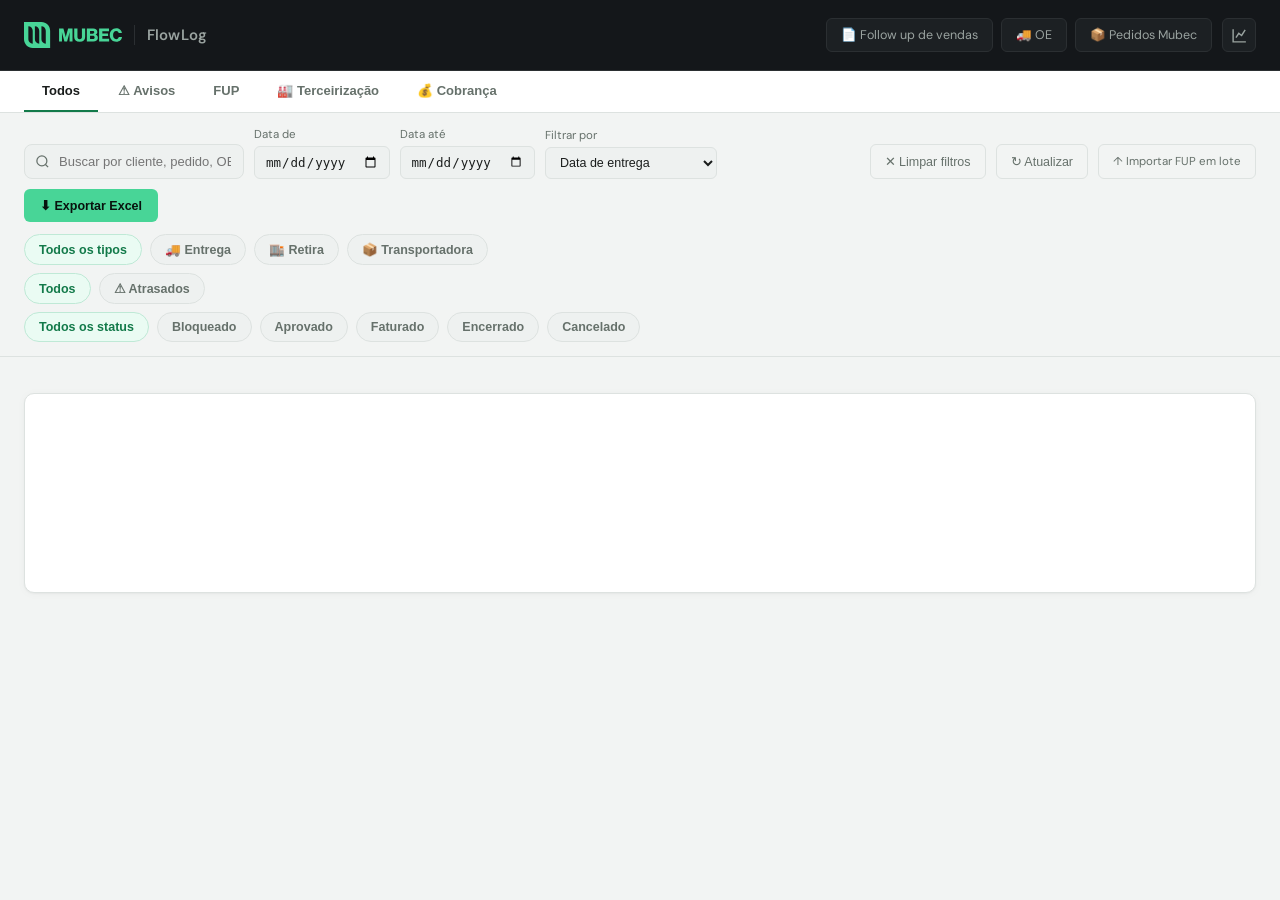
==== static/index.html @ 8e646175 "Update index.html" ====
<!DOCTYPE html>
<html lang="pt-BR">
<head>
<meta charset="UTF-8">
<meta name="viewport" content="width=device-width, initial-scale=1.0">
<title>FlowLog — Acompanhamento de Pedidos</title>
<link rel="preconnect" href="https://fonts.googleapis.com">
<link rel="preconnect" href="https://fonts.gstatic.com" crossorigin>
<link href="https://fonts.googleapis.com/css2?family=DM+Sans:ital,opsz,wght@0,9..40,400;0,9..40,500;0,9..40,600;0,9..40,700;1,9..40,400&display=swap" rel="stylesheet">
<script src="/static/chart.umd.js"></script>
<style>
  :root{
    --bg: #f2f4f3;
    --panel: #ffffff;
    --panel-2: #eef1f0;
    --border: #dde2e0;
    --text: #1a1d1c;
    --text-dim: #66716b;
    --accent: #48d597;
    --accent-text: #137a4a;
    --accent-contrast: #08130e;
    --ok: #137a4a;
    --warn: #8a5a00;
    --danger: #c53030;
    --mono: "SF Mono", "JetBrains Mono", Consolas, monospace;

    /* O cabeçalho continua escuro de propósito (mesmo com o resto do site
       claro) — é onde o logo branco da Mubec fica, e dá uma "ancora" visual
       de marca no topo, como no outro site da Mubec (Certificado de Qualidade). */
    --header-bg: #14171a;
    --header-border: #2b2f32;
    --header-text: #eef1ef;
    --header-text-dim: #9aa3a0;
  }
  *{box-sizing:border-box;}
  button, .upload-btn, .th-ordenavel{
    transition: transform .08s ease, background-color .15s ease, color .15s ease, border-color .15s ease;
  }
  button:active, .upload-btn:active{ transform: scale(0.96); }
  body{
    margin:0; background:var(--bg); color:var(--text);
    font-family: "DM Sans", -apple-system, "Segoe UI", Roboto, Arial, sans-serif;
    font-size:14px;
  }
  header{
    padding:18px 24px; border-bottom:1px solid var(--header-border);
    display:flex; align-items:center; justify-content:space-between;
    background:var(--header-bg);
  }
  .brand{ display:flex; align-items:center; gap:12px; }
  .brand-logo{ height:26px; width:auto; display:block; }
  .brand-divider{ width:1px; height:20px; background:var(--header-border); }
  .brand-product{ font-size:15px; font-weight:600; letter-spacing:0.02em; color:var(--header-text-dim); }
  .header-right{display:flex; align-items:center; gap:10px;}
  .upload-group{display:flex; gap:8px;}
  .upload-btn{
    position:relative; overflow:hidden; padding:8px 14px; border-radius:6px;
    border:1px solid var(--header-border); background:#1c2023; color:var(--header-text-dim);
    font-size:12.5px; cursor:pointer; transition:.15s;
  }
  .upload-btn:hover{border-color:var(--accent); color:var(--header-text);}
  .upload-btn input{position:absolute; inset:0; opacity:0; cursor:pointer;}
  .icon-btn{
    width:34px; height:34px; border-radius:6px; border:1px solid var(--header-border);
    background:#1c2023; color:var(--header-text-dim); cursor:pointer;
    display:flex; align-items:center; justify-content:center; transition:.15s;
  }
  .icon-btn:hover{border-color:var(--accent); color:var(--accent);}
  .icon-btn.active{border-color:var(--accent); color:var(--accent); background:#0f2a1e;}

  nav.tabs{
    display:flex; gap:2px; padding:0 24px; background:var(--panel);
    border-bottom:1px solid var(--border);
  }
  nav.tabs button{
    background:transparent; border:none; color:var(--text-dim);
    padding:12px 18px; font-size:13px; cursor:pointer; border-bottom:2px solid transparent;
    font-weight:600;
  }
  nav.tabs button.active{color:var(--text); border-bottom-color:var(--accent-text);}

  .badge-count{
    display:inline-block; background:var(--danger); color:#fff; font-size:11px; font-weight:700;
    padding:1px 7px; border-radius:10px; margin-left:4px; vertical-align:middle;
  }

  tr.linha-pendente{ background:#fff1e0; }
  tr.linha-pendente:hover{ background:#ffe6c7; }
  tr.linha-paga{ background:#eafbf3; }
  tr.linha-paga:hover{ background:#dcf5e9; }

  .th-ordenavel{ cursor:pointer; user-select:none; white-space:nowrap; }
  .th-ordenavel:hover{ color:var(--text); }

  .subtabs{ display:flex; gap:2px; }
  .subtabs button{
    background:var(--panel-2); border:1px solid var(--border); color:var(--text-dim);
    padding:8px 16px; font-size:12.5px; cursor:pointer; font-weight:600; border-radius:6px;
  }
  .subtabs button.active{color:var(--accent-text); background:#eafbf3; border-color:#bfe9d6;}

  .toolbar-top{
    display:flex; flex-wrap:wrap; gap:10px; align-items:flex-end;
    padding:14px 24px 10px;
  }
  .toolbar-top label{font-size:11.5px; color:var(--text-dim); display:flex; flex-direction:column; gap:4px;}
  .toolbar-top input[type="date"], .toolbar-top select{
    background:var(--panel-2); border:1px solid var(--border); color:var(--text);
    padding:7px 10px; border-radius:6px; font-size:12.5px;
  }
  .search-wrap{
    position:relative; flex:1; min-width:220px; max-width:420px;
    display:flex; align-items:center;
  }
  .search-wrap svg{position:absolute; left:11px; color:var(--text-dim); pointer-events:none;}
  .search-wrap input{
    width:100%; background:var(--panel-2); border:1px solid var(--border); color:var(--text);
    padding:9px 12px 9px 34px; border-radius:8px; font-size:13px;
  }
  .search-wrap input:focus{outline:none; border-color:var(--accent-text);}

  .pill-rows{
    display:flex; flex-direction:column; gap:8px;
    padding:2px 24px 14px; border-bottom:1px solid var(--border);
  }
  .pill-row{display:flex; flex-wrap:wrap; gap:8px;}
  .pill{
    background:var(--panel-2); border:1px solid var(--border); color:var(--text-dim);
    padding:7px 14px; border-radius:20px; font-size:12.5px; font-weight:600;
    cursor:pointer; transition:.12s; white-space:nowrap;
  }
  .pill:hover{border-color:var(--text-dim); color:var(--text);}
  .pill.active{background:#e7e9e8; color:var(--text); border-color:#c9cdc9;}
  .pill.active.all{background:#eafbf3; border-color:#bfe9d6; color:var(--accent-text);}
  .pill.danger.active{background:#fbdcdc; border-color:#f0b8b8; color:#a82929;}
  .spacer{flex:1;}
  button.primary{
    background:var(--accent); border:none; color:var(--accent-contrast); font-weight:700;
    padding:9px 16px; border-radius:6px; cursor:pointer; font-size:12.5px;
  }
  button.ghost{
    background:transparent; border:1px solid var(--border); color:var(--text-dim);
    padding:9px 14px; border-radius:6px; cursor:pointer; font-size:12.5px;
  }
  button.ghost:hover{color:var(--text); border-color:var(--text-dim);}
  .upload-btn-light{
    position:relative; overflow:hidden; background:transparent; border:1px solid var(--border);
    color:var(--text-dim); padding:9px 14px; border-radius:6px; cursor:pointer; font-size:12.5px;
    transition:.15s;
  }
  .upload-btn-light:hover{color:var(--text); border-color:var(--text-dim);}
  .upload-btn-light input{position:absolute; inset:0; opacity:0; cursor:pointer;}
  button.small-action{
    background:transparent; border:1px solid var(--border); color:var(--text-dim);
    padding:4px 9px; border-radius:5px; cursor:pointer; font-size:11px;
  }
  button.small-action:hover{border-color:var(--danger); color:var(--danger);}
  button.small-action.fup:hover{border-color:var(--accent-text); color:var(--accent-text);}

  main{padding:0 24px 40px;}
  @keyframes fadeSlideIn{
    from{ opacity:0; transform:translateY(6px); }
    to{ opacity:1; transform:translateY(0); }
  }
  .tab-fade{ animation: fadeSlideIn .22s ease; }

  .stats{display:flex; gap:16px; padding:18px 0; flex-wrap:wrap;}
  .stat{
    background:var(--panel); border:1px solid var(--border); border-radius:10px;
    padding:16px 20px; min-width:150px;
    box-shadow:0 1px 2px rgba(20,25,22,.04), 0 1px 10px rgba(20,25,22,.03);
  }
  .stat.atraso{ border-color:#f0bcbc; }
  .stat .n{font-family:var(--mono); font-size:22px; font-weight:700;}
  .stat .l{font-size:11px; color:var(--text-dim); margin-top:3px;}
  .stat.atraso .n{color:var(--danger);}

  table{width:100%; border-collapse:collapse; margin-top:6px;}
  .table-scroll{
    max-height: calc(100vh - 340px);
    min-height: 200px;
    overflow-y: auto;
    background: var(--panel);
    border: 1px solid var(--border);
    border-radius: 10px;
    box-shadow:0 1px 2px rgba(20,25,22,.04), 0 1px 10px rgba(20,25,22,.03);
    position: relative;
  }
  thead th{
    text-align:left; font-size:11px; text-transform:uppercase; letter-spacing:.04em;
    color:var(--text-dim); padding:10px 12px; border-bottom:1px solid var(--border);
    position:sticky; top:0; background:var(--bg); z-index:1;
  }
  tbody tr{ height:44px; }
  tbody td{
    padding:10px 12px; border-bottom:1px solid var(--border); font-size:13px;
    white-space:nowrap; overflow:hidden; text-overflow:ellipsis; max-width:260px;
  }
  tbody tr{ transition: background-color .12s ease; }
  tbody tr:hover{background:var(--panel);}
  .badge{
    display:inline-block; padding:3px 8px; border-radius:5px; font-size:11px; font-weight:700;
  }
  .badge.Bloqueado{background:#fdecc8; color:var(--warn);}
  .badge.Aprovado{background:#dceffc; color:#0f6fa8;}
  .badge.Faturado{background:#fdecc8; color:var(--warn);}
  .badge.Encerrado{background:#dcf5e9; color:var(--ok);}
  .badge.Cancelado{background:#fbdcdc; color:var(--danger);}
  .atraso-tag{color:var(--danger); font-weight:700; font-size:11.5px;}
  .empty{padding:60px 0; text-align:center; color:var(--text-dim);}
  .empty b{color:var(--text);}

  #fupForm{display:none;}
  .form-card{
    background:var(--panel); border:1px solid var(--border); border-radius:10px;
    padding:20px 22px; margin:18px 0;
    box-shadow:0 1px 2px rgba(20,25,22,.04), 0 1px 10px rgba(20,25,22,.03);
  }
  .form-card-title{
    font-size:13px; font-weight:700; color:var(--text); margin-bottom:12px;
    padding-bottom:10px; border-bottom:1px solid var(--border);
  }
  .form-card-body{
    display:flex; gap:14px; flex-wrap:wrap; align-items:flex-end;
  }
  .form-card-body label{
    font-size:11.5px; color:var(--text-dim); display:flex; flex-direction:column; gap:5px;
  }
  .form-card-body label.grow{ flex:1; min-width:220px; }
  .form-card-body input, .form-card-body select{
    background:var(--panel-2); border:1px solid var(--border); color:var(--text);
    padding:8px 11px; border-radius:6px; font-size:13px; min-width:140px;
  }
  .form-card-body label.chk{
    flex-direction:row !important; align-items:center; gap:7px !important; min-width:0;
    padding-bottom:9px;
  }
  .form-card-body label.chk input{ min-width:0; width:auto; }
  .section-title{font-size:13px; font-weight:700; color:var(--text-dim); margin:22px 0 6px; text-transform:uppercase; letter-spacing:.03em;}

  #toast{
    position:fixed; bottom:20px; right:20px; background:var(--panel-2); border:1px solid var(--border);
    padding:12px 18px; border-radius:8px; font-size:13px; max-width:340px; z-index:50;
    opacity:0; visibility:hidden; transform:translateY(8px);
    transition:opacity .22s ease, transform .22s ease;
  }
  #toast.show{ opacity:1; visibility:visible; transform:translateY(0); }

  .overlay{
    position:fixed; inset:0; background:rgba(0,0,0,.6); display:flex;
    align-items:center; justify-content:center; z-index:100;
    opacity:0; visibility:hidden; pointer-events:none;
    transition:opacity .18s ease;
  }
  .overlay.show{ opacity:1; visibility:visible; pointer-events:auto; }
  .modal{
    background:var(--panel); border:1px solid var(--border); border-radius:10px;
    padding:22px; width:360px;
    transform:scale(.96); transition:transform .18s ease;
  }
  .overlay.show .modal{ transform:scale(1); }
  .modal h3{margin:0 0 14px; font-size:15px;}
  .modal label{display:flex; flex-direction:column; gap:5px; font-size:12px; color:var(--text-dim); margin-bottom:12px;}
  .modal input{background:var(--panel-2); border:1px solid var(--border); color:var(--text); padding:8px 10px; border-radius:6px;}
  .modal .actions{display:flex; justify-content:flex-end; gap:8px; margin-top:8px;}

  /* Monitoramento */
  #monitoramento{display:none;}
  #monitoramento.show{display:block;}
  #appMain{display:block;}
  #appMain.hide{display:none;}
  .charts-grid{display:grid; grid-template-columns:1fr 1fr; gap:20px; margin-top:18px;}
  .chart-card{
    background:var(--panel); border:1px solid var(--border); border-radius:10px; padding:20px;
    box-shadow:0 1px 2px rgba(20,25,22,.04), 0 1px 10px rgba(20,25,22,.03);
  }
  .chart-card h4{margin:0 0 10px; font-size:12.5px; color:var(--text-dim); text-transform:uppercase; letter-spacing:.03em;}
  .chart-card canvas{max-height:260px;}
  .hist-divider{
    display:flex; flex-wrap:wrap; align-items:center; justify-content:space-between; gap:12px;
    margin-top:40px; padding-top:20px; border-top:2px solid var(--border);
  }
  .hist-filters{display:flex; gap:10px; align-items:flex-end;}
  .hist-filters label{font-size:11.5px; color:var(--text-dim); display:flex; flex-direction:column; gap:4px;}
  .hist-filters input{
    background:var(--panel-2); border:1px solid var(--border); color:var(--text);
    padding:7px 10px; border-radius:6px; font-size:12.5px;
  }
  @media (max-width: 900px){ .charts-grid{grid-template-columns:1fr;} }

  /* ============================================================
     ADAPTAÇÃO MOBILE (formato retrato / 9:16) — só aplica abaixo
     de 640px de largura. Acima disso, o desktop fica intocado.
  ============================================================ */
  .mobile-only{ display:none; }
  .filtros-toggle{
    width:100%; text-align:left; background:var(--panel-2); border:1px solid var(--border);
    color:var(--text); padding:12px 16px; font-size:13px; font-weight:700; cursor:pointer;
  }

  @media (max-width: 640px){
    .mobile-only{ display:block; }
    .hide-mobile{ display:none !important; }

    .filtros-panel{ display:none; }
    .filtros-panel.mobile-open{ display:block; }

    .toolbar-top{ flex-direction:column; align-items:stretch; padding:12px 14px; }
    .search-wrap{ max-width:none; }
    .toolbar-top label{ width:100%; }
    .toolbar-top input[type="date"], .toolbar-top select{ width:100%; }
    .pill-rows{ padding:2px 14px 14px; }

    header{ padding:12px 14px; flex-wrap:wrap; gap:10px; }
    header h1{ font-size:15px; }
    .brand-logo{ height:20px; }
    .brand-product{ font-size:13px; }
    .upload-group{ flex-wrap:wrap; gap:6px; }
    .upload-btn{ padding:7px 10px; font-size:11.5px; flex:1; text-align:center; min-width:0; }

    nav.tabs{ padding:0 10px; overflow-x:auto; }
    nav.tabs button{ padding:10px 12px; font-size:12px; white-space:nowrap; }

    main{ padding:0 10px 30px; }
    .stats{ gap:8px; }
    .stat{ min-width:calc(50% - 4px); padding:10px 12px; }
    .stat .n{ font-size:18px; }

    /* Tabela: some com colunas secundárias, mostra só o essencial.
       Toca na linha pra ver o resto num painel de detalhes. */
    .table-scroll{ max-height: calc(100vh - 260px); }
    .col-secondary{ display:none !important; }
    tbody td{ max-width:120px; font-size:12.5px; padding:10px 8px; }
    .chevron-cell{ text-align:center; color:var(--text-dim); font-size:16px; }
    tbody tr{ cursor:pointer; }
  }

  /* Painel de detalhes do pedido (mobile) */
  .detalhe-linha{
    display:flex; justify-content:space-between; gap:12px; padding:9px 0;
    border-bottom:1px solid var(--border); font-size:13px;
  }
  .detalhe-linha span{ color:var(--text-dim); }
  .detalhe-linha b{ text-align:right; }
  .detalhe-acoes{ display:flex; flex-direction:column; gap:8px; margin-top:16px; }
</style>
</head>
<body>

<header>
  <div class="brand">
    <img src="/static/mubec-logo.svg" alt="Mubec" class="brand-logo">
    <span class="brand-divider"></span>
    <span class="brand-product">FlowLog</span>
  </div>
  <div class="header-right">
    <div class="upload-group">
      <label class="upload-btn">📄 Follow up de vendas<input type="file" accept=".xlsx,.xls" onchange="uploadFile(this)"></label>
      <label class="upload-btn">🚚 OE<input type="file" accept=".xlsx,.xls" onchange="uploadFile(this)"></label>
      <label class="upload-btn">📦 Pedidos Mubec<input type="file" accept=".xlsx,.xls" onchange="uploadFile(this)"></label>
    </div>
    <button class="icon-btn" id="btnMonitor" title="Monitoramento" onclick="toggleMonitoramento()">
      <svg width="17" height="17" viewBox="0 0 24 24" fill="none" stroke="currentColor" stroke-width="2">
        <path d="M3 3v18h18"/><path d="M7 15l4-6 4 3 5-8"/>
      </svg>
    </button>
  </div>
</header>

<div id="appMain">
<nav class="tabs">
  <button class="active" data-tab="todos" onclick="setTab('todos', this)">Todos</button>
  <button data-tab="avisos" onclick="setTab('avisos', this)">⚠ Avisos</button>
  <button data-tab="fup" onclick="setTab('fup', this)">FUP</button>
  <button data-tab="terceirizacao" onclick="setTab('terceirizacao', this)">🏭 Terceirização</button>
  <button data-tab="cobranca" onclick="setTab('cobranca', this)">💰 Cobrança <span id="badgeCobranca" class="badge-count" style="display:none"></span></button>
</nav>

<button class="mobile-only filtros-toggle" onclick="toggleFiltrosMobile()">
  🔍 Filtros e busca <span id="filtrosToggleIcon">▾</span>
</button>

<div class="filtros-panel" id="filtrosPanel">
<div class="toolbar-top">
  <div class="search-wrap">
    <svg width="15" height="15" viewBox="0 0 24 24" fill="none" stroke="currentColor" stroke-width="2"><circle cx="11" cy="11" r="8"/><path d="m21 21-4.3-4.3"/></svg>
    <input type="text" id="f_busca" placeholder="Buscar por cliente, pedido, OE ou NF..." oninput="debouncedLoad()">
  </div>
  <label>Data de<input type="date" id="f_data_de" onchange="load()"></label>
  <label>Data até<input type="date" id="f_data_ate" onchange="load()"></label>
  <label id="f_campo_data_wrap">Filtrar por
    <select id="f_campo_data" onchange="load()">
      <option value="entrega" selected>Data de entrega</option>
      <option value="emissao">Data de emissão</option>
      <option value="entrega_efetiva">Data efetiva de entrega</option>
      <option value="faturamento">Data de faturamento</option>
    </select>
  </label>
  <div class="spacer"></div>
  <button class="ghost" onclick="limparFiltros()">✕ Limpar filtros</button>
  <button class="ghost" onclick="load()">↻ Atualizar</button>
  <label class="upload-btn-light hide-mobile" id="upload_fup_lote_wrap" title="Reimporta a planilha exportada com as colunas 'Situação FUP' / 'FUP' / 'Nova Data de Entrega' preenchidas">
    ↑ Importar FUP em lote
    <input type="file" accept=".xlsx,.xls" onchange="importarFupLote(this)">
  </label>
  <button class="primary hide-mobile" id="btn_exportar_excel" onclick="exportar()">⬇ Exportar Excel</button>
</div>

<div class="pill-rows">
  <div class="pill-row" id="pills_tipo" data-group="tipo">
    <button class="pill all active" data-value="">Todos os tipos</button>
    <button class="pill" data-value="Entrega">🚚 Entrega</button>
    <button class="pill" data-value="Retira">🏬 Retira</button>
    <button class="pill" data-value="Transportadora">📦 Transportadora</button>
  </div>
  <div class="pill-row" id="pills_atraso" data-group="atraso">
    <button class="pill all active" data-value="">Todos</button>
    <button class="pill" data-value="atrasado">⚠ Atrasados</button>
  </div>
  <div class="pill-row" id="pills_status" data-group="status">
    <button class="pill all active" data-value="">Todos os status</button>
    <button class="pill" data-value="Bloqueado">Bloqueado</button>
    <button class="pill" data-value="Aprovado">Aprovado</button>
    <button class="pill" data-value="Faturado">Faturado</button>
    <button class="pill" data-value="Encerrado">Encerrado</button>
    <button class="pill danger" data-value="Cancelado">Cancelado</button>
  </div>
</div>
</div>
<!-- fim do filtros-panel -->

<main>
  <div class="stats" id="stats"></div>

  <div class="form-card" id="fupForm">
    <div class="form-card-title">📋 Registrar novo FUP</div>
    <div class="form-card-body">
      <label>Nº do pedido<input type="text" id="fup_pedido" placeholder="ex: 20233"></label>
      <label>Data<input type="date" id="fup_data"></label>
      <label>Situação
        <select id="fup_situacao" onchange="atualizarVisibilidadeMotivoFup()">
          <option value="ok">✓ Ok</option>
          <option value="previsto_atraso">⚠ Previsto atraso</option>
          <option value="atraso" selected>✗ Atraso</option>
        </select>
      </label>
      <label id="fup_motivo_wrap">Motivo
        <select id="fup_motivo"></select>
      </label>
      <label class="grow">Observação<input type="text" id="fup_obs"></label>
      <button class="primary" onclick="salvarFup()">Registrar FUP</button>
      <button class="ghost" onclick="abrirGerenciarMotivos()" title="Adicionar, editar ou apagar motivos">⚙ Motivos</button>
    </div>
  </div>

  <div id="fupPendentesWrap" style="display:none">
    <div class="section-title">Pedidos (use os filtros de status/tipo/atraso no topo para refinar)</div>
    <div class="table-scroll" id="scrollFupPendentes" style="max-height:320px;">
      <table>
        <thead><tr><th>Pedido</th><th>Cliente</th><th class="col-secondary">Entrega prevista</th><th>Status</th><th>Atraso</th><th></th></tr></thead>
        <tbody id="tbodyFupPendentes"></tbody>
      </table>
    </div>
    <div class="section-title">Histórico de FUPs registrados</div>
  </div>

  <div id="avisosWrap" style="display:none">
    <div class="subtabs" style="margin-top:10px;">
      <button class="active" data-avisos-subtab="canhoto" onclick="setAvisosSubtab('canhoto', this)">📦 Canhoto</button>
      <button data-avisos-subtab="transportadora" onclick="setAvisosSubtab('transportadora', this)">🚚 Transportadora</button>
    </div>

    <div id="avisosCanhotoWrap" style="margin-top:14px;">
      <div class="form-card">
        <div class="form-card-title">⚠ Registrar novo aviso</div>
        <div class="form-card-body">
          <label>Nº do pedido<input type="text" id="aviso_pedido" placeholder="ex: 20233"></label>
          <label>Data<input type="date" id="aviso_data"></label>
          <label class="grow">Motivo (texto livre)<input type="text" id="aviso_motivo" placeholder="ex: liguei pra transportadora, falou que..."></label>
          <label>Próxima verificação (opcional)<input type="date" id="aviso_proxima_data"></label>
          <button class="primary" onclick="salvarAviso()">Registrar aviso</button>
        </div>
      </div>

      <div class="section-title">⚠ Avisos (precisam de atenção)</div>
      <div class="table-scroll" id="scrollAvisos" style="max-height:320px;">
        <table>
          <thead><tr id="theadAvisos"></tr></thead>
          <tbody id="tbodyAvisos"></tbody>
        </table>
      </div>

      <div class="section-title">✓ Tratados (em acompanhamento)</div>
      <div class="table-scroll" id="scrollAvisosTratados" style="max-height:320px;">
        <table>
          <thead><tr id="theadAvisosTratados"></tr></thead>
          <tbody id="tbodyAvisosTratados"></tbody>
        </table>
      </div>

      <div class="section-title">📖 Histórico (todos os pedidos que já tiveram aviso, mesmo Encerrados)</div>
      <div class="table-scroll" id="scrollAvisosHistorico" style="max-height:320px;">
        <table>
          <thead><tr id="theadAvisosHistorico"></tr></thead>
          <tbody id="tbodyAvisosHistorico"></tbody>
        </table>
      </div>
    </div>

    <div id="avisosTransportadoraWrap" style="display:none; margin-top:14px;">
      <div style="font-size:12.5px; color:var(--text-dim); margin-bottom:10px;">
        Dê um duplo clique em qualquer pedido da lista (ou use o botão "Registrar") para abrir o registro de contato.
      </div>

      <div class="section-title">🚚 Pendentes (precisa verificar)</div>
      <div class="table-scroll" id="scrollTransportadora" style="max-height:320px;">
        <table>
          <thead><tr id="theadTransportadora"></tr></thead>
          <tbody id="tbodyTransportadora"></tbody>
        </table>
      </div>

      <div class="section-title">✓ Confirmados</div>
      <div class="table-scroll" id="scrollTransportadoraConfirmados" style="max-height:320px;">
        <table>
          <thead><tr id="theadTransportadoraConfirmados"></tr></thead>
          <tbody id="tbodyTransportadoraConfirmados"></tbody>
        </table>
      </div>

      <div class="section-title">📖 Histórico (todo pedido que já teve tentativa registrada, mesmo Encerrado)</div>
      <div class="table-scroll" id="scrollTransportadoraHistorico" style="max-height:320px;">
        <table>
          <thead><tr id="theadTransportadoraHistorico"></tr></thead>
          <tbody id="tbodyTransportadoraHistorico"></tbody>
        </table>
      </div>
    </div>
  </div>


  <div id="terceirizacaoWrap" style="display:none">
    <div class="toolbar-top" style="padding:14px 0;">
      <label class="grow">Fornecedor
        <input type="text" id="terc_fornecedor_filtro" list="terc_fornecedores_datalist" value="JJ LESTE GALVANIZACAO LTDA" onchange="loadTerceirizacaoTab()">
        <datalist id="terc_fornecedores_datalist"></datalist>
      </label>
    </div>

    <div class="stats" id="statsTerc"></div>

    <div style="display:flex; gap:16px; flex-wrap:wrap; margin:16px 0;">
      <div class="form-card" style="flex:1; min-width:280px;">
        <div class="form-card-title">📤 Registrar nota de saída</div>
        <div class="form-card-body">
          <label>Número da nota<input type="text" id="terc_saida_numero" placeholder="ex: 116858"></label>
          <label>Data<input type="date" id="terc_saida_data"></label>
          <label class="grow">Fornecedor<input type="text" id="terc_saida_fornecedor" list="terc_fornecedores_datalist" value="JJ LESTE GALVANIZACAO LTDA"></label>
          <button class="primary" onclick="salvarNotaSaida()">Registrar saída</button>
        </div>
      </div>

      <div class="form-card" style="flex:1; min-width:280px;">
        <div class="form-card-title">📥 Registrar nota de retorno</div>
        <div class="form-card-body">
          <label>Número da nota<input type="text" id="terc_retorno_numero" placeholder="ex: 9186"></label>
          <label>Data<input type="date" id="terc_retorno_data"></label>
          <label class="grow">Fornecedor<input type="text" id="terc_retorno_fornecedor" list="terc_fornecedores_datalist" value="JJ LESTE GALVANIZACAO LTDA"></label>
          <label class="grow">Colar "Informações Adicionais" (detecta o vínculo sozinho)
            <input type="text" id="terc_retorno_info" placeholder="cole aqui o texto da nota..." oninput="preVerificarVinculo()">
          </label>
          <div id="terc_vinculo_preview" style="font-size:12px; color:var(--text-dim); width:100%;"></div>
          <label class="grow">Ou escolher a nota de saída manualmente
            <select id="terc_retorno_saida_manual">
              <option value="">— nenhuma (deixar a extração automática decidir) —</option>
            </select>
          </label>
          <button class="primary" onclick="salvarNotaRetorno()">Registrar retorno</button>
        </div>
      </div>
    </div>

    <div class="section-title">🔗 Pares vinculados</div>
    <div class="table-scroll" id="scrollTercPares" style="max-height:320px;">
      <table>
        <thead><tr><th>Nota saída</th><th>Data saída</th><th>Nota retorno</th><th>Data retorno</th><th>Lead time</th><th class="col-secondary">Fornecedor</th><th></th></tr></thead>
        <tbody id="tbodyTercPares"></tbody>
      </table>
    </div>

    <div class="section-title">📤 Notas de saída</div>
    <div class="table-scroll" id="scrollTercAguardando" style="max-height:260px;">
      <table>
        <thead><tr><th>Nota saída</th><th>Data</th><th>Retornos vinculados</th><th class="col-secondary">Fornecedor</th><th></th></tr></thead>
        <tbody id="tbodyTercAguardando"></tbody>
      </table>
    </div>

    <div class="section-title">⚠ Sem vínculo encontrado (precisa de atenção)</div>
    <div class="table-scroll" id="scrollTercSemVinculo" style="max-height:260px;">
      <table>
        <thead><tr><th>Nota retorno</th><th>Data</th><th class="col-secondary">Texto colado</th><th></th></tr></thead>
        <tbody id="tbodyTercSemVinculo"></tbody>
      </table>
    </div>

    <div class="section-title">📥 Notas de retorno</div>
    <div class="table-scroll" id="scrollTercRetorno" style="max-height:320px;">
      <table>
        <thead><tr><th>Nota retorno</th><th>Data</th><th>Vínculo (saída)</th><th>Lead time</th><th class="col-secondary">Fornecedor</th><th></th></tr></thead>
        <tbody id="tbodyTercRetorno"></tbody>
      </table>
    </div>
  </div>

  <div id="cobrancaWrap" style="display:none">
    <div class="toolbar-top" style="padding:14px 0;">
      <label class="upload-btn" style="display:inline-flex; align-items:center;">
        ⬆ Importar relatório de boletos vencidos
        <input type="file" accept=".xlsx,.xls" onchange="uploadCobranca(this)" style="position:absolute; inset:0; opacity:0; cursor:pointer;">
      </label>
      <div class="search-wrap" style="max-width:320px;">
        <svg width="15" height="15" viewBox="0 0 24 24" fill="none" stroke="currentColor" stroke-width="2"><circle cx="11" cy="11" r="8"/><path d="m21 21-4.3-4.3"/></svg>
        <input type="text" id="cob_busca" placeholder="Buscar por pagador, CNPJ, nosso número, valor..." oninput="renderTabelaCobranca()">
      </div>
      <label>Data de<input type="date" id="cob_data_de" onchange="renderTabelaCobranca()"></label>
      <label>Data até<input type="date" id="cob_data_ate" onchange="renderTabelaCobranca()"></label>
      <label>Filtrar por
        <select id="cob_campo_data" onchange="renderTabelaCobranca()">
          <option value="vencimento">Data de vencimento</option>
          <option value="pagamento">Data de pagamento</option>
        </select>
      </label>
    </div>

    <div class="stats" id="statsCobranca"></div>

    <div class="form-card">
      <div class="form-card-title">📞 Registrar cobrança</div>
      <div class="form-card-body">
        <label>Seu Número<input type="text" id="cob_seu_numero" placeholder="ex: 115352-002"></label>
        <label>Data<input type="date" id="cob_data"></label>
        <label class="grow">Motivo<input type="text" id="cob_motivo" placeholder="ex: liguei, cliente disse que paga sexta"></label>
        <label>Ligar de novo em (opcional)<input type="date" id="cob_proxima_data"></label>
        <button class="primary" onclick="salvarCobranca()">Registrar cobrança</button>
      </div>
    </div>

    <div class="subtabs" style="margin-top:10px;">
      <button class="active" data-subtab="todos" onclick="setCobrancaSubtab('todos', this)">Todos</button>
      <button data-subtab="em_aberto" onclick="setCobrancaSubtab('em_aberto', this)">Em aberto</button>
      <button data-subtab="pago" onclick="setCobrancaSubtab('pago', this)">Pago</button>
    </div>

    <div class="table-scroll" id="scrollCobranca" style="max-height:480px; margin-top:10px;">
      <table>
        <thead><tr id="theadCobranca"></tr></thead>
        <tbody id="tbodyCobranca"></tbody>
      </table>
    </div>
  </div>

  <div class="table-scroll" id="scrollTabela">
    <table id="tabela">
      <thead><tr id="thead"></tr></thead>
      <tbody id="tbody"></tbody>
    </table>
  </div>
  <div class="empty" id="empty" style="display:none"></div>
</main>
</div>

<div id="monitoramento">
  <main>
    <div class="hist-divider" style="margin-top:16px; border-top:none; padding-top:0;">
      <div class="section-title" style="margin:0">📊 Histórico permanente (nunca perde dado)</div>
      <div class="hist-filters">
        <label>Data de<input type="date" id="hist_data_de" onchange="loadHistorico()"></label>
        <label>Data até<input type="date" id="hist_data_ate" onchange="loadHistorico()"></label>
        <button class="ghost" onclick="document.getElementById('hist_data_de').value='';document.getElementById('hist_data_ate').value='';loadHistorico();">✕ Limpar período</button>
      </div>
    </div>
    <div class="stats" id="monitorStatsHistorico"></div>
    <div class="charts-grid">
      <div class="chart-card">
        <div style="display:flex; justify-content:space-between; align-items:center; margin-bottom:10px;">
          <h4 style="margin:0;">Motivos de atraso mais frequentes</h4>
          <div class="subtabs" style="transform:scale(0.85); transform-origin:right;">
            <button class="active" id="btnAgruparOutros" onclick="setAgruparOutros(true)">Agrupar "Outros"</button>
            <button id="btnMostrarTudo" onclick="setAgruparOutros(false)">Mostrar tudo</button>
          </div>
        </div>
        <canvas id="chartMotivos"></canvas>
      </div>
      <div class="chart-card"><h4>Registros de FUP ao longo do tempo</h4><canvas id="chartTimeline"></canvas></div>
      <div class="chart-card"><h4>Situação dos acompanhamentos (Ok / Previsto / Atraso)</h4><canvas id="chartSituacao"></canvas></div>
      <div class="chart-card">
        <h4>Taxa de acerto do "Previsto atraso"</h4>
        <div id="taxaAcertoTexto" style="padding:20px 0; text-align:center;"></div>
      </div>
      <div class="chart-card" style="grid-column:1/-1"><h4>Clientes com mais atraso (histórico completo)</h4><canvas id="chartClientesHistorico"></canvas></div>
    </div>
  </main>
</div>

<div class="overlay" id="detalheMobileOverlay">
  <div class="modal" style="width:min(420px, 92vw); max-height:85vh; overflow-y:auto;">
    <h3>Pedido <span id="detalheMobilePedidoNum"></span></h3>
    <div id="detalheMobileConteudo"></div>
    <div class="detalhe-acoes">
      <button class="ghost" onclick="detalheMobileHistorico()">📋 Ver histórico de FUP</button>
      <button class="ghost" onclick="detalheMobileNovaData()">✎ Nova data de entrega</button>
      <button class="ghost" id="btnDetalheCancelar" onclick="detalheMobileCancelar()" style="border-color:var(--danger); color:var(--danger);">Cancelar pedido</button>
      <button class="primary" onclick="fecharDetalheMobile()">Fechar</button>
    </div>
  </div>
</div>

<div class="overlay" id="novaDataOverlay">
  <div class="modal">
    <h3>Nova data de entrega — pedido <span id="novaDataPedidoNum"></span></h3>
    <label>Nova data (renegociada com o cliente)<input type="date" id="nova_data_input"></label>
    <div style="font-size:11.5px; color:var(--text-dim); margin:-6px 0 14px;">Deixe em branco e salve para remover a renegociação e voltar a usar a data original.</div>
    <div class="actions">
      <button class="ghost" onclick="fecharNovaDataModal()">Cancelar</button>
      <button class="primary" onclick="salvarNovaData()">Salvar</button>
    </div>
  </div>
</div>

<div class="overlay" id="editarFupOverlay">
  <div class="modal">
    <h3>Editar FUP — pedido <span id="editarFupPedidoNum"></span></h3>
    <label>Data<input type="date" id="editar_fup_data"></label>
    <label>Situação
      <select id="editar_fup_situacao" style="background:var(--panel-2); border:1px solid var(--border); color:var(--text); padding:8px 10px; border-radius:6px;" onchange="atualizarVisibilidadeMotivo('editar_fup_situacao','editar_fup_motivo_wrap')">
        <option value="ok">✓ Ok</option>
        <option value="previsto_atraso">⚠ Previsto atraso</option>
        <option value="atraso">✗ Atraso</option>
      </select>
    </label>
    <label id="editar_fup_motivo_wrap">Motivo
      <select id="editar_fup_motivo" style="background:var(--panel-2); border:1px solid var(--border); color:var(--text); padding:8px 10px; border-radius:6px;"></select>
    </label>
    <label>Observação<input type="text" id="editar_fup_obs"></label>
    <div class="actions">
      <button class="ghost" onclick="fecharEditarFup()">Cancelar</button>
      <button class="primary" onclick="salvarEdicaoFup()">Salvar alterações</button>
    </div>
  </div>
</div>

<div class="overlay" id="gerenciarMotivosOverlay">
  <div class="modal" style="width:420px; max-height:80vh; overflow-y:auto;">
    <h3>Gerenciar motivos de FUP</h3>
    <div id="listaMotivos" style="margin-bottom:14px;"></div>
    <div style="display:flex; gap:8px;">
      <input type="text" id="novo_motivo_texto" placeholder="ex: Zincagem" style="flex:1; background:var(--panel-2); border:1px solid var(--border); color:var(--text); padding:8px 10px; border-radius:6px;">
      <button class="primary" onclick="adicionarNovoMotivo()">+ Adicionar</button>
    </div>
    <div class="actions">
      <button class="ghost" onclick="fecharGerenciarMotivos()">Fechar</button>
    </div>
  </div>
</div>

<div class="overlay" id="editarNotaSaidaOverlay">
  <div class="modal">
    <h3>Editar nota de saída</h3>
    <label>Número da nota<input type="text" id="editar_saida_numero"></label>
    <label>Data<input type="date" id="editar_saida_data"></label>
    <label class="grow">Fornecedor<input type="text" id="editar_saida_fornecedor" list="terc_fornecedores_datalist"></label>
    <div class="actions">
      <button class="ghost" onclick="fecharEditarNotaSaida()">Cancelar</button>
      <button class="primary" onclick="salvarEdicaoNotaSaida()">Salvar alterações</button>
    </div>
  </div>
</div>

<div class="overlay" id="editarNotaRetornoOverlay">
  <div class="modal">
    <h3>Editar nota de retorno</h3>
    <label>Número da nota<input type="text" id="editar_retorno_numero"></label>
    <label>Data<input type="date" id="editar_retorno_data"></label>
    <label class="grow">Fornecedor<input type="text" id="editar_retorno_fornecedor" list="terc_fornecedores_datalist"></label>
    <label class="grow">Vínculo (nota de saída)
      <select id="editar_retorno_saida_vinculo">
        <option value="">— sem vínculo —</option>
      </select>
    </label>
    <label class="grow">Informações adicionais (texto colado)<input type="text" id="editar_retorno_info"></label>
    <div class="actions">
      <button class="ghost" onclick="fecharEditarNotaRetorno()">Cancelar</button>
      <button class="primary" onclick="salvarEdicaoNotaRetorno()">Salvar alterações</button>
    </div>
  </div>
</div>

<div class="overlay" id="editarAvisoOverlay">
  <div class="modal">
    <h3>Editar aviso — pedido <span id="editarAvisoPedidoNum"></span></h3>
    <label>Data<input type="date" id="editar_aviso_data"></label>
    <label>Motivo<input type="text" id="editar_aviso_motivo" placeholder="ex: liguei pra transportadora, falou que..."></label>
    <label>Próxima verificação (opcional)<input type="date" id="editar_aviso_proxima_data"></label>
    <div class="actions">
      <button class="ghost" onclick="fecharEditarAviso()">Cancelar</button>
      <button class="primary" onclick="salvarEdicaoAviso()">Salvar alterações</button>
    </div>
  </div>
</div>

<div class="overlay" id="transportadoraOverlay">
  <div class="modal">
    <h3>Verificar transportadora — pedido <span id="transpModalPedidoNum"></span></h3>
    <div id="transpModalContexto" style="font-size:12.5px; color:var(--text-dim); margin-bottom:14px;"></div>
    <label>Data<input type="date" id="transp_data"></label>
    <label>Conseguiu chamar?
      <select id="transp_chamado" onchange="toggleTranspQuemChamou()">
        <option value="sim" selected>Sim</option>
        <option value="nao">Não</option>
      </select>
    </label>
    <label id="transp_quem_chamou_wrap">Quem chamou<input type="text" id="transp_quem_chamou" placeholder="ex: Rian"></label>
    <label>Observação (opcional)<input type="text" id="transp_observacao" placeholder="ex: confirmou coleta pra amanhã"></label>
    <div class="actions">
      <button class="ghost" onclick="fecharTransportadoraModal()">Cancelar</button>
      <button class="primary" onclick="salvarTransportadora()">Registrar</button>
    </div>
  </div>
</div>

<div class="overlay" id="editarBoletoOverlay">
  <div class="modal">
    <h3>Editar boleto — <span id="editarBoletoNum"></span></h3>
    <label>Status
      <select id="editar_boleto_status" style="background:var(--panel-2); border:1px solid var(--border); color:var(--text); padding:8px 10px; border-radius:6px;">
        <option value="Em aberto">Em aberto</option>
        <option value="Pago">Pago</option>
      </select>
    </label>
    <label>Data de vencimento<input type="date" id="editar_boleto_vencimento"></label>
    <label>Valor do título (R$)<input type="number" step="0.01" id="editar_boleto_valor_titulo"></label>
    <label>Valor pago (R$)<input type="number" step="0.01" id="editar_boleto_valor_pago"></label>
    <div class="actions">
      <button class="ghost" onclick="fecharEditarBoleto()">Cancelar</button>
      <button class="primary" onclick="salvarEdicaoBoleto()">Salvar alterações</button>
    </div>
  </div>
</div>

<div class="overlay" id="editarCobrancaOverlay">
  <div class="modal">
    <h3>Editar cobrança — <span id="editarCobrancaNum"></span></h3>
    <label>Data<input type="date" id="editar_cobranca_data"></label>
    <label>Motivo<input type="text" id="editar_cobranca_motivo"></label>
    <label>Ligar de novo em (opcional)<input type="date" id="editar_cobranca_proxima_data"></label>
    <div class="actions">
      <button class="ghost" onclick="fecharEditarCobranca()">Cancelar</button>
      <button class="primary" onclick="salvarEdicaoCobranca()">Salvar alterações</button>
    </div>
  </div>
</div>

<div class="overlay" id="historicoOverlay">
  <div class="modal" style="width:480px; max-height:80vh; overflow-y:auto;">
    <h3>Histórico de FUP — pedido <span id="historicoPedidoNum"></span></h3>
    <div id="historicoLista" style="display:flex; flex-direction:column; gap:10px;"></div>
    <div class="actions">
      <button class="ghost" onclick="fecharHistoricoModal()">Fechar</button>
    </div>
  </div>
</div>

<div class="overlay" id="cancelOverlay">
  <div class="modal">
    <h3>Cancelar pedido <span id="cancelPedidoNum"></span></h3>
    <label>Motivo do cancelamento<input type="text" id="cancel_motivo" placeholder="ex: solicitação do cliente"></label>
    <label>Data do cancelamento<input type="date" id="cancel_data"></label>
    <div class="actions">
      <button class="ghost" onclick="fecharCancelModal()">Voltar</button>
      <button class="primary" onclick="confirmarCancelamento()">Confirmar cancelamento</button>
    </div>
  </div>
</div>

<div id="toast"></div>

<script>
let currentTab = 'todos';

// ---------------- Virtualização de tabela (renderiza só as linhas visíveis) ----------------
class VirtualTable {
  constructor(scrollElId, tbodyElId, rowHeight = 44, buffer = 10){
    this.scrollEl = document.getElementById(scrollElId);
    this.tbodyEl = document.getElementById(tbodyElId);
    this.rowHeight = rowHeight;
    this.buffer = buffer;
    this.items = [];
    this.renderRow = () => '';
    this.colspan = 12;
    this._onScroll = () => { window.requestAnimationFrame(() => this._paint()); };
    this.scrollEl.addEventListener('scroll', this._onScroll);
  }
  setData(items, renderRow, colspan){
    this.items = items;
    this.renderRow = renderRow;
    if(colspan) this.colspan = colspan;
    this.scrollEl.scrollTop = 0;
    this._paint();
  }
  _paint(){
    const total = this.items.length;
    const viewportHeight = this.scrollEl.clientHeight || 400;
    const scrollTop = this.scrollEl.scrollTop;
    let start = Math.floor(scrollTop / this.rowHeight) - this.buffer;
    start = Math.max(0, start);
    const visibleCount = Math.ceil(viewportHeight / this.rowHeight) + this.buffer * 2;
    const end = Math.min(total, start + visibleCount);
    const topSpacer = start * this.rowHeight;
    const bottomSpacer = (total - end) * this.rowHeight;
    let html = '';
    if(topSpacer > 0) html += `<tr style="height:${topSpacer}px;"><td colspan="${this.colspan}" style="padding:0;border:none;"></td></tr>`;
    for(let i = start; i < end; i++){
      html += this.renderRow(this.items[i], i);
    }
    if(bottomSpacer > 0) html += `<tr style="height:${bottomSpacer}px;"><td colspan="${this.colspan}" style="padding:0;border:none;"></td></tr>`;
    this.tbodyEl.innerHTML = html;
  }
}
const vtPedidos = new VirtualTable('scrollTabela', 'tbody', 44, 10);
const vtFupPendentes = new VirtualTable('scrollFupPendentes', 'tbodyFupPendentes', 44, 10);
const vtAvisos = new VirtualTable('scrollAvisos', 'tbodyAvisos', 44, 10);
const vtAvisosTratados = new VirtualTable('scrollAvisosTratados', 'tbodyAvisosTratados', 44, 10);
const vtAvisosHistorico = new VirtualTable('scrollAvisosHistorico', 'tbodyAvisosHistorico', 44, 10);
const vtTransportadora = new VirtualTable('scrollTransportadora', 'tbodyTransportadora', 44, 10);
const vtTransportadoraConfirmados = new VirtualTable('scrollTransportadoraConfirmados', 'tbodyTransportadoraConfirmados', 44, 10);
const vtTransportadoraHistorico = new VirtualTable('scrollTransportadoraHistorico', 'tbodyTransportadoraHistorico', 44, 10);
let debounceTimer;
let charts = {};

function debouncedLoad(){
  clearTimeout(debounceTimer);
  debounceTimer = setTimeout(load, 350);
}

function expandSelect(sel){ /* mantido por compatibilidade, não usado mais */ }
function collapseSelect(sel){ /* mantido por compatibilidade, não usado mais */ }

// ---------------- Pílulas de filtro ----------------
function setupPillGroup(rowId){
  const row = document.getElementById(rowId);
  row.querySelectorAll('.pill').forEach(btn => {
    btn.addEventListener('click', () => {
      const isAll = btn.classList.contains('all');
      if(isAll){
        row.querySelectorAll('.pill').forEach(b => b.classList.remove('active'));
        btn.classList.add('active');
      }else{
        btn.classList.toggle('active');
        const algumAtivo = Array.from(row.querySelectorAll('.pill:not(.all)')).some(b => b.classList.contains('active'));
        row.querySelector('.pill.all').classList.toggle('active', !algumAtivo);
        if(algumAtivo) row.querySelector('.pill.all').classList.remove('active');
      }
      load();
    });
  });
}
['pills_tipo','pills_atraso','pills_status'].forEach(setupPillGroup);

function pillValues(rowId){
  return Array.from(document.querySelectorAll(`#${rowId} .pill.active:not(.all)`)).map(b => b.dataset.value);
}
function resetPillGroup(rowId){
  const row = document.getElementById(rowId);
  row.querySelectorAll('.pill').forEach(b => b.classList.remove('active'));
  row.querySelector('.pill.all').classList.add('active');
}

function animarTrocaDeTela(seletor){
  const el = document.querySelector(seletor);
  if(!el) return;
  el.classList.remove('tab-fade');
  void el.offsetWidth; // força o navegador a "esquecer" a animação anterior, pra poder tocar de novo
  el.classList.add('tab-fade');
}

function setTab(tab, btn){
  currentTab = tab;
  document.querySelectorAll('nav.tabs button').forEach(b => b.classList.remove('active'));
  btn.classList.add('active');
  document.getElementById('fupForm').style.display = (tab === 'fup') ? 'block' : 'none';
  document.getElementById('fupPendentesWrap').style.display = (tab === 'fup') ? 'block' : 'none';
  document.getElementById('avisosWrap').style.display = (tab === 'avisos') ? 'block' : 'none';
  document.getElementById('terceirizacaoWrap').style.display = (tab === 'terceirizacao') ? 'block' : 'none';
  document.getElementById('cobrancaWrap').style.display = (tab === 'cobranca') ? 'block' : 'none';
  document.getElementById('scrollTabela').style.display = (tab === 'avisos' || tab === 'terceirizacao' || tab === 'cobranca') ? 'none' : 'block';
  document.getElementById('stats').style.display = (tab === 'terceirizacao' || tab === 'cobranca') ? 'none' : '';
  document.getElementById('filtrosPanel').style.display = (tab === 'terceirizacao' || tab === 'cobranca') ? 'none' : '';
  document.querySelector('.filtros-toggle').style.display = (tab === 'terceirizacao' || tab === 'cobranca') ? 'none' : '';
  if(tab === 'avisos'){
    // reaplica o estado de filtros/estatisticas da sub-aba que estiver ativa
    // (canhoto por padrao, na primeira visita)
    const subtabAtivo = document.querySelector('#avisosWrap .subtabs button.active')?.dataset.avisosSubtab || 'canhoto';
    setAvisosSubtab(subtabAtivo, document.querySelector(`#avisosWrap .subtabs button[data-avisos-subtab="${subtabAtivo}"]`));
  }else{
    // sai da aba Avisos: garante que nenhum filtro fique escondido pras outras abas
    document.getElementById('pills_tipo').style.display = '';
    document.getElementById('pills_atraso').style.display = '';
    document.getElementById('pills_status').style.display = '';
    document.getElementById('f_campo_data_wrap').style.display = '';
    document.getElementById('upload_fup_lote_wrap').style.display = '';
    document.getElementById('btn_exportar_excel').style.display = '';
  }
  animarTrocaDeTela('#appMain main');
  load();
}

function limparFiltros(){
  document.getElementById('f_busca').value = '';
  resetPillGroup('pills_tipo');
  resetPillGroup('pills_atraso');
  resetPillGroup('pills_status');
  document.getElementById('f_data_de').value = '';
  document.getElementById('f_data_ate').value = '';
  document.getElementById('f_campo_data').value = 'entrega';
  load();
}

function toast(msg, isError=false){
  const t = document.getElementById('toast');
  t.textContent = msg;
  t.style.borderColor = isError ? 'var(--danger)' : 'var(--border)';
  t.classList.add('show');
  clearTimeout(window._toastTimer);
  window._toastTimer = setTimeout(() => t.classList.remove('show'), 4000);
}

let uploadEmAndamento = false;

async function uploadFile(input){
  const file = input.files[0];
  if(!file) return;
  if(uploadEmAndamento){
    toast('Já tem uma importação em andamento — aguarde ela terminar antes de enviar outra.', true);
    input.value = '';
    return;
  }
  uploadEmAndamento = true;
  document.querySelectorAll('.upload-btn').forEach(b => b.style.pointerEvents = 'none');
  document.querySelectorAll('.upload-btn').forEach(b => b.style.opacity = '0.5');

  const formData = new FormData();
  formData.append('file', file);
  try{
    const res = await fetch('/api/importar', {method:'POST', body: formData});
    const data = await res.json();
    if(!res.ok) throw new Error(data.detail || 'Erro ao importar');
    toast(`Importado: ${data.tipo_detectado} (${data.registros_processados} registros)`);
    load();
  }catch(e){
    toast('Erro: ' + e.message, true);
  }
  input.value = '';
  uploadEmAndamento = false;
  document.querySelectorAll('.upload-btn').forEach(b => b.style.pointerEvents = '');
  document.querySelectorAll('.upload-btn').forEach(b => b.style.opacity = '');
}

function buildParams(){
  const params = new URLSearchParams();
  params.set('aba', (currentTab === 'fup' || currentTab === 'avisos') ? 'todos' : currentTab);
  const busca = document.getElementById('f_busca').value;
  const statusSel = pillValues('pills_status');
  const tipoSel = pillValues('pills_tipo');
  const atrasado = pillValues('pills_atraso').includes('atrasado');
  const de = document.getElementById('f_data_de').value;
  const ate = document.getElementById('f_data_ate').value;
  const campoData = document.getElementById('f_campo_data').value;
  if(busca) params.set('busca', busca);
  if(statusSel.length) params.set('status', statusSel.join(','));
  if(tipoSel.length) params.set('tipo_entrega', tipoSel.join(','));
  if(de) params.set('data_de', de);
  if(ate) params.set('data_ate', ate);
  params.set('campo_data', campoData);
  if(atrasado) params.set('apenas_atrasados', 'true');
  return params;
}

// Usado pra carregar as tabelas na tela: NÃO manda a busca pro servidor —
// a busca é feita no navegador (com tolerância a erro de digitação, tipo
// a aba Cobrança). O buildParams() original continua igual, com a busca
// exata do servidor, só pra exportação (o Excel gerado precisa de um
// filtro determinístico, sem "achismo" de correção automática).
function buildParamsSemBusca(){
  const params = buildParams();
  params.delete('busca');
  return params;
}

async function load(){
  if(currentTab === 'fup'){
    await loadFupTab();
    return;
  }
  if(currentTab === 'avisos'){
    await loadAvisosTab();
    return;
  }
  if(currentTab === 'terceirizacao'){
    await loadTerceirizacaoTab();
    return;
  }
  if(currentTab === 'cobranca'){
    await loadCobrancaTab();
    return;
  }
  const params = buildParamsSemBusca();
  const res = await fetch('/api/pedidos?' + params.toString());
  let pedidos = await res.json();
  const busca = document.getElementById('f_busca').value;
  pedidos = filtrarPorBusca(pedidos, busca, ['numero_pedido', 'numero_oe', 'nf', 'cod_cliente'], ['nome_cliente']);
  pedidos = ordenarLista(pedidos, 'pedidos', valorOrdenacaoPedido);
  renderStats(pedidos);
  renderTabelaPedidos(pedidos);
}

function renderStats(pedidos){
  const total = pedidos.length;
  const atrasoProd = pedidos.filter(p => p.atraso_producao).length;
  const avisos = pedidos.filter(p => p.aviso_entrega).length;
  const encerrados = pedidos.filter(p => p.status === 'Encerrado').length;
  document.getElementById('stats').innerHTML = `
    <div class="stat"><div class="n">${total}</div><div class="l">Pedidos no filtro</div></div>
    <div class="stat atraso"><div class="n">${atrasoProd}</div><div class="l">Atraso de produção</div></div>
    <div class="stat atraso"><div class="n">${avisos}</div><div class="l">Avisos (sem canhoto)</div></div>
    <div class="stat"><div class="n">${encerrados}</div><div class="l">Encerrados</div></div>
  `;
}

function botaoCancelamento(p){
  if(p.status === 'Cancelado'){
    const label = p.motivo_cancelamento ? '✎ Motivo' : '+ Motivo';
    return `<button class="small-action" onclick="abrirCancelModal('${p.numero_pedido}')" title="Registrar/editar motivo e data do cancelamento">${label}</button>`;
  }
  return `<button class="small-action" onclick="abrirCancelModal('${p.numero_pedido}')">Cancelar</button>`;
}
function textoAtraso(dias, sufixo){
  return dias > 0 ? `${dias}d ${sufixo}` : `Atrasado hoje (${sufixo})`;
}
function fmtDate(d){ return d ? d.split('-').reverse().join('/') : '—'; }
function textoMotivo(motivo, observacao){
  if(motivo === 'Outro' && observacao) return observacao;
  return motivo;
}

function linhaPedido(p){
  const mobile = window.innerWidth <= 640;
  const celulaAcao = mobile
    ? `<td class="chevron-cell">›</td>`
    : `<td class="col-secondary">${botaoCancelamento(p)}</td>`;
  return `
    <tr onclick="abrirDetalhePedidoMobile('${p.numero_pedido}')">
      <td style="font-family:var(--mono)">${p.numero_pedido}</td>
      <td>${p.nome_cliente || '—'}</td>
      <td class="col-secondary">${fmtDate(p.data_emissao)}</td>
      <td class="col-secondary">${fmtDate(p.data_entrega_prevista)}</td>
      <td class="col-secondary">${p.nova_data_entrega ? fmtDate(p.nova_data_entrega) : '—'}
          <button class="small-action fup" style="margin-left:4px" onclick="event.stopPropagation(); abrirNovaDataModal('${p.numero_pedido}', '${p.nova_data_entrega || ''}')" title="Definir/editar nova data de entrega">✎</button>
      </td>
      <td class="col-secondary">${p.data_entrega_real ? fmtDate(p.data_entrega_real) : '—'}</td>
      <td class="col-secondary">${p.tipo_entrega || '—'}</td>
      <td><span class="badge ${p.status}">${p.status || '—'}</span></td>
      <td>${p.atraso_producao ? `<span class="atraso-tag">${textoAtraso(p.dias_atraso_producao, 'produção')}</span>` : ''}
          ${p.aviso_entrega ? `<span class="atraso-tag">Aviso: ${p.dias_uteis_desde_faturamento}d s/ canhoto</span>` : ''}
          ${(!p.atraso_producao && !p.aviso_entrega) ? '—' : ''}</td>
      <td class="col-secondary">${p.numero_oe || '—'}</td>
      <td class="col-secondary">${p.nf || '—'}</td>
      <td class="col-secondary">${p.motivo_atraso_fup || '—'}
          <button class="small-action fup" style="margin-left:6px" onclick="event.stopPropagation(); abrirHistoricoFup('${p.numero_pedido}')" title="Ver histórico completo de FUP">📋</button>
      </td>
      ${celulaAcao}
    </tr>
  `;
}

// ---- Ordenação de coluna genérica (clique no cabeçalho), reutilizada nas
// tabelas de Todos, FUP e Avisos — mesmo espírito da aba Cobrança. Cada
// tabela guarda seu próprio estado (campo + direção), pra não interferir
// nas outras.
const ordenacaoEstado = {};

function ordenarPorColuna(tabela, campo){
  const estado = ordenacaoEstado[tabela] || (ordenacaoEstado[tabela] = {campo: null, direcao: 'asc'});
  if(estado.campo === campo){
    estado.direcao = estado.direcao === 'asc' ? 'desc' : 'asc';
  }else{
    estado.campo = campo;
    estado.direcao = 'asc';
  }
  load();
}

function ordenarLista(lista, tabela, valorFn){
  const estado = ordenacaoEstado[tabela];
  if(!estado || !estado.campo) return lista;
  const dir = estado.direcao === 'asc' ? 1 : -1;
  return [...lista].sort((a, b) => {
    const va = valorFn(a, estado.campo);
    const vb = valorFn(b, estado.campo);
    if(va < vb) return -1 * dir;
    if(va > vb) return 1 * dir;
    return 0;
  });
}

function thOrdenavelGenerico(tabela, campo, label, extraClass){
  const estado = ordenacaoEstado[tabela];
  const ativo = estado && estado.campo === campo;
  const seta = ativo ? (estado.direcao === 'asc' ? ' ▲' : ' ▼') : '';
  return `<th class="th-ordenavel ${extraClass || ''}" onclick="ordenarPorColuna('${tabela}', '${campo}')">${label}${seta}</th>`;
}

function valorOrdenacaoPedido(p, campo){
  switch(campo){
    case 'numero_pedido': return p.numero_pedido || '';
    case 'nome_cliente': return (p.nome_cliente || '').toLowerCase();
    case 'data_emissao': return p.data_emissao || '';
    case 'data_entrega_prevista': return p.data_entrega_prevista || '';
    case 'nova_data_entrega': return p.nova_data_entrega || '';
    case 'data_entrega_real': return p.data_entrega_real || '';
    case 'tipo_entrega': return p.tipo_entrega || '';
    case 'status': return p.status || '';
    case 'atraso': return p.dias_atraso_producao || (p.aviso_entrega ? p.dias_uteis_desde_faturamento : 0) || 0;
    case 'numero_oe': return p.numero_oe || '';
    case 'nf': return p.nf || '';
    case 'motivo_atraso_fup': return (p.motivo_atraso_fup || '').toLowerCase();
    default: return '';
  }
}

function valorOrdenacaoFup(f, campo){
  switch(campo){
    case 'numero_pedido': return f.numero_pedido || '';
    case 'data_referencia': return f.data_referencia || '';
    case 'situacao': return f.situacao || 'atraso';
    case 'motivo': return (textoMotivo(f.motivo_atraso, f.observacao) || '').toLowerCase();
    case 'observacao': return (f.observacao || '').toLowerCase();
    default: return '';
  }
}

function ultimoRegistroAviso(numero_pedido){
  return (window.avisosRegistrosCache || []).filter(a => a.numero_pedido === numero_pedido)
    .sort((a,b) => (b.data_registro > a.data_registro ? 1 : -1))[0];
}
function valorOrdenacaoAviso(p, campo){
  switch(campo){
    case 'numero_pedido': return p.numero_pedido || '';
    case 'nome_cliente': return (p.nome_cliente || '').toLowerCase();
    case 'tipo_entrega': return p.tipo_entrega || '';
    case 'data_faturamento': return p.data_faturamento || '';
    case 'data_entrega_prevista': return p.data_entrega_prevista || '';
    case 'dias_uteis_desde_faturamento': return p.dias_uteis_desde_faturamento || 0;
    case 'nf': return p.nf || '';
    case 'status': return p.status || '';
    default: return '';
  }
}
function valorOrdenacaoAvisoTratado(p, campo){
  if(campo === 'ultimo_motivo' || campo === 'proxima_data_limite'){
    const u = ultimoRegistroAviso(p.numero_pedido);
    if(campo === 'ultimo_motivo') return (u ? u.motivo : '').toLowerCase();
    return (u && u.proxima_data_limite) || '';
  }
  return valorOrdenacaoAviso(p, campo);
}

function renderTabelaPedidos(pedidos){
  document.getElementById('thead').innerHTML = `
    ${thOrdenavelGenerico('pedidos', 'numero_pedido', 'Pedido')}
    ${thOrdenavelGenerico('pedidos', 'nome_cliente', 'Cliente')}
    ${thOrdenavelGenerico('pedidos', 'data_emissao', 'Emissão', 'col-secondary')}
    ${thOrdenavelGenerico('pedidos', 'data_entrega_prevista', 'Entrega original', 'col-secondary')}
    ${thOrdenavelGenerico('pedidos', 'nova_data_entrega', 'Nova data', 'col-secondary')}
    ${thOrdenavelGenerico('pedidos', 'data_entrega_real', 'Entrega efetiva', 'col-secondary')}
    ${thOrdenavelGenerico('pedidos', 'tipo_entrega', 'Tipo', 'col-secondary')}
    ${thOrdenavelGenerico('pedidos', 'status', 'Status')}
    ${thOrdenavelGenerico('pedidos', 'atraso', 'Atraso')}
    ${thOrdenavelGenerico('pedidos', 'numero_oe', 'OE', 'col-secondary')}
    ${thOrdenavelGenerico('pedidos', 'nf', 'NF', 'col-secondary')}
    ${thOrdenavelGenerico('pedidos', 'motivo_atraso_fup', 'Motivo (FUP)', 'col-secondary')}
    <th></th>
  `;
  document.getElementById('empty').style.display = pedidos.length ? 'none' : 'block';
  document.getElementById('empty').innerHTML = 'Nenhum pedido encontrado com esses filtros.<br><b>Importe as planilhas</b> pelos botões no topo para começar (ou ajuste/limpe os filtros).';
  vtPedidos.setData(pedidos, linhaPedido, 13);
}

function linhaFupPendente(p){
  return `
    <tr>
      <td style="font-family:var(--mono)">${p.numero_pedido}</td>
      <td>${p.nome_cliente || '—'}</td>
      <td class="col-secondary">${fmtDate(p.data_entrega_prevista)}</td>
      <td><span class="badge ${p.status}">${p.status || '—'}</span></td>
      <td>${p.atraso_producao ? `<span class="atraso-tag">${textoAtraso(p.dias_atraso_producao, 'produção')}</span>` : ''}
          ${p.aviso_entrega ? `<span class="atraso-tag">Aviso: ${p.dias_uteis_desde_faturamento}d s/ canhoto</span>` : ''}
          ${(!p.atraso_producao && !p.aviso_entrega) ? '—' : ''}</td>
      <td>
        <button class="small-action fup" onclick="preencherFup('${p.numero_pedido}')">Registrar FUP</button>
        <button class="small-action fup" onclick="abrirHistoricoFup('${p.numero_pedido}')" title="Ver histórico completo de FUP">📋</button>
      </td>
    </tr>
  `;
}
function badgeSituacaoFup(situacao){
  const s = situacao || 'atraso';
  if(s === 'ok') return '<span class="badge Encerrado">✓ Ok</span>';
  if(s === 'previsto_atraso') return '<span class="badge Aprovado">⚠ Previsto</span>';
  return '<span class="badge Cancelado">✗ Atraso</span>';
}
function linhaFupHistorico(f){
  return `
    <tr>
      <td style="font-family:var(--mono)">${f.numero_pedido}</td>
      <td>${fmtDate(f.data_referencia)}</td>
      <td>${badgeSituacaoFup(f.situacao)}</td>
      <td>${textoMotivo(f.motivo_atraso, f.observacao) || '—'}</td>
      <td class="col-secondary">${f.observacao || '—'}</td>
      <td style="white-space:nowrap">
        <button class="small-action fup" onclick="abrirEditarFup(${f.id})">✎ Editar</button>
        <button class="small-action" onclick="confirmarApagarFup(${f.id})">🗑</button>
      </td>
    </tr>
  `;
}

async function loadFupTab(){
  // lista de pedidos respeitando os filtros aplicados no topo (inclusive a pílula "Atrasados", se marcada)
  const params = buildParamsSemBusca();
  const busca = document.getElementById('f_busca').value;
  const resPend = await fetch('/api/pedidos?' + params.toString());
  let pendentes = await resPend.json();
  pendentes = filtrarPorBusca(pendentes, busca, ['numero_pedido', 'numero_oe', 'nf', 'cod_cliente'], ['nome_cliente']);
  pendentes = ordenarLista(pendentes, 'fupPendentes', valorOrdenacaoPedido);
  vtFupPendentes.setData(pendentes, linhaFupPendente, 6);
  if(!pendentes.length){
    document.getElementById('tbodyFupPendentes').innerHTML = `<tr><td colspan="6" style="color:var(--text-dim); text-align:center; padding:20px">Nenhum pedido encontrado com esses filtros.</td></tr>`;
  }

  const res = await fetch('/api/fup');
  let fups = await res.json();

  // aplica os mesmos filtros (status/tipo/busca/datas/atraso) ao histórico de FUPs,
  // cruzando com a lista de pedidos que batem no filtro atual
  const pedidosValidos = new Set(pendentes.map(p => p.numero_pedido));
  const algumFiltroAtivo = [...params.keys()].some(k => k !== 'aba' && k !== 'campo_data') || !!busca;
  if(algumFiltroAtivo){
    fups = fups.filter(f => pedidosValidos.has(f.numero_pedido));
  }
  fups = ordenarLista(fups, 'fupHistorico', valorOrdenacaoFup);

  document.getElementById('stats').innerHTML = `
    <div class="stat"><div class="n">${fups.length}</div><div class="l">Registros de FUP</div></div>
    <div class="stat"><div class="n">${pendentes.length}</div><div class="l">Pedidos no filtro atual</div></div>
  `;
  document.getElementById('thead').innerHTML = `
    ${thOrdenavelGenerico('fupHistorico', 'numero_pedido', 'Pedido')}
    ${thOrdenavelGenerico('fupHistorico', 'data_referencia', 'Data')}
    ${thOrdenavelGenerico('fupHistorico', 'situacao', 'Situação')}
    ${thOrdenavelGenerico('fupHistorico', 'motivo', 'Motivo')}
    ${thOrdenavelGenerico('fupHistorico', 'observacao', 'Observação', 'col-secondary')}
    <th></th>
  `;
  document.getElementById('empty').style.display = fups.length ? 'none' : 'block';
  document.getElementById('empty').innerHTML = 'Nenhum FUP registrado ainda. Use a tabela acima ou o formulário para registrar o primeiro.';
  window.fupsCache = fups;
  vtPedidos.setData(fups, linhaFupHistorico, 6);
}

// ---------------- Aba Avisos ----------------
function linhaAviso(p){
  return `
    <tr>
      <td style="font-family:var(--mono)">${p.numero_pedido}</td>
      <td>${p.nome_cliente || '—'}</td>
      <td>${p.tipo_entrega || '—'}</td>
      <td class="col-secondary">${fmtDate(p.data_faturamento)}</td>
      <td>${fmtDate(p.data_entrega_prevista)}</td>
      <td><span class="atraso-tag">${p.dias_uteis_desde_faturamento}d</span></td>
      <td class="col-secondary">${p.nf || '—'}</td>
      <td>
        <button class="small-action fup" onclick="preencherAviso('${p.numero_pedido}')">Registrar aviso</button>
        <button class="small-action fup" onclick="abrirHistoricoAviso('${p.numero_pedido}')" title="Ver histórico de avisos">📋</button>
      </td>
    </tr>
  `;
}
function linhaAvisoTratado(p){
  const ultimo = (window.avisosRegistrosCache || []).filter(a => a.numero_pedido === p.numero_pedido)
    .sort((a,b) => (b.data_registro > a.data_registro ? 1 : -1))[0];
  return `
    <tr>
      <td style="font-family:var(--mono)">${p.numero_pedido}</td>
      <td>${p.nome_cliente || '—'}</td>
      <td class="col-secondary">${fmtDate(p.data_faturamento)}</td>
      <td>${fmtDate(p.data_entrega_prevista)}</td>
      <td><span class="atraso-tag">${p.dias_uteis_desde_faturamento}d</span></td>
      <td>${ultimo ? ultimo.motivo : '—'}</td>
      <td class="col-secondary">${ultimo && ultimo.proxima_data_limite ? fmtDate(ultimo.proxima_data_limite) : '—'}</td>
      <td>
        ${ultimo ? `<button class="small-action fup" onclick="abrirEditarAviso(${ultimo.id})">✎</button>` : ''}
        <button class="small-action fup" onclick="abrirHistoricoAviso('${p.numero_pedido}')" title="Ver histórico de avisos">📋</button>
      </td>
    </tr>
  `;
}

async function loadAvisosTab(){
  const params = buildParamsSemBusca();
  const busca = document.getElementById('f_busca').value;
  const res = await fetch('/api/avisos?' + params.toString());
  const data = await res.json();

  const resRegistros = await fetch('/api/avisos/registros');
  window.avisosRegistrosCache = await resRegistros.json();

  let avisos = filtrarPorBusca(data.avisos, busca, ['numero_pedido', 'nf'], ['nome_cliente']);
  let tratados = filtrarPorBusca(data.tratados, busca, ['numero_pedido', 'nf'], ['nome_cliente']);
  let historico = filtrarPorBusca(data.historico, busca, ['numero_pedido'], ['nome_cliente']);

  avisos = ordenarLista(avisos, 'avisos', valorOrdenacaoAviso);
  tratados = ordenarLista(tratados, 'avisosTratados', valorOrdenacaoAvisoTratado);
  historico = ordenarLista(historico, 'avisosHistorico', valorOrdenacaoAviso);

  document.getElementById('theadAvisos').innerHTML = `
    ${thOrdenavelGenerico('avisos', 'numero_pedido', 'Pedido')}
    ${thOrdenavelGenerico('avisos', 'nome_cliente', 'Cliente')}
    ${thOrdenavelGenerico('avisos', 'tipo_entrega', 'Tipo')}
    ${thOrdenavelGenerico('avisos', 'data_faturamento', 'Faturamento', 'col-secondary')}
    ${thOrdenavelGenerico('avisos', 'data_entrega_prevista', 'Entrega original')}
    ${thOrdenavelGenerico('avisos', 'dias_uteis_desde_faturamento', 'Dias s/ canhoto')}
    ${thOrdenavelGenerico('avisos', 'nf', 'NF', 'col-secondary')}
    <th></th>
  `;
  vtAvisos.setData(avisos, linhaAviso, 8);
  if(!avisos.length){
    document.getElementById('tbodyAvisos').innerHTML = `<tr><td colspan="8" style="color:var(--text-dim); text-align:center; padding:20px">Nenhum aviso pendente 🎉</td></tr>`;
  }

  document.getElementById('theadAvisosTratados').innerHTML = `
    ${thOrdenavelGenerico('avisosTratados', 'numero_pedido', 'Pedido')}
    ${thOrdenavelGenerico('avisosTratados', 'nome_cliente', 'Cliente')}
    ${thOrdenavelGenerico('avisosTratados', 'data_faturamento', 'Faturamento', 'col-secondary')}
    ${thOrdenavelGenerico('avisosTratados', 'data_entrega_prevista', 'Entrega original')}
    ${thOrdenavelGenerico('avisosTratados', 'dias_uteis_desde_faturamento', 'Dias s/ canhoto')}
    ${thOrdenavelGenerico('avisosTratados', 'ultimo_motivo', 'Último motivo')}
    ${thOrdenavelGenerico('avisosTratados', 'proxima_data_limite', 'Próxima verificação', 'col-secondary')}
    <th></th>
  `;
  vtAvisosTratados.setData(tratados, linhaAvisoTratado, 8);
  if(!tratados.length){
    document.getElementById('tbodyAvisosTratados').innerHTML = `<tr><td colspan="8" style="color:var(--text-dim); text-align:center; padding:20px">Nenhum pedido em acompanhamento no momento.</td></tr>`;
  }

  document.getElementById('theadAvisosHistorico').innerHTML = `
    ${thOrdenavelGenerico('avisosHistorico', 'numero_pedido', 'Pedido')}
    ${thOrdenavelGenerico('avisosHistorico', 'nome_cliente', 'Cliente')}
    ${thOrdenavelGenerico('avisosHistorico', 'status', 'Status atual')}
    ${thOrdenavelGenerico('avisosHistorico', 'data_entrega_prevista', 'Entrega original', 'col-secondary')}
    <th></th>
  `;
  vtAvisosHistorico.setData(historico, linhaAvisoHistorico, 5);
  if(!historico.length){
    document.getElementById('tbodyAvisosHistorico').innerHTML = `<tr><td colspan="5" style="color:var(--text-dim); text-align:center; padding:20px">Nenhum pedido teve aviso registrado ainda.</td></tr>`;
  }

  window.avisosStatsCache = {avisos: avisos.length, tratados: tratados.length, historico: historico.length};

  // --- sub-aba Transportadora ---
  const resTransp = await fetch('/api/transportadora?' + params.toString());
  const dataTransp = await resTransp.json();

  const resTranspRegistros = await fetch('/api/transportadora/registros');
  window.transportadoraRegistrosCache = await resTranspRegistros.json();

  let transpPendentes = filtrarPorBusca(dataTransp.pendentes, busca, ['numero_pedido', 'nf'], ['nome_cliente']);
  let transpConfirmados = filtrarPorBusca(dataTransp.confirmados, busca, ['numero_pedido', 'nf'], ['nome_cliente']);
  let transpHistorico = filtrarPorBusca(dataTransp.historico, busca, ['numero_pedido'], ['nome_cliente']);

  transpPendentes = ordenarLista(transpPendentes, 'transportadora', valorOrdenacaoAviso);
  transpConfirmados = ordenarLista(transpConfirmados, 'transportadoraConfirmados', valorOrdenacaoAviso);
  transpHistorico = ordenarLista(transpHistorico, 'transportadoraHistorico', valorOrdenacaoAviso);

  document.getElementById('theadTransportadora').innerHTML = `
    ${thOrdenavelGenerico('transportadora', 'numero_pedido', 'Pedido')}
    ${thOrdenavelGenerico('transportadora', 'nome_cliente', 'Cliente')}
    ${thOrdenavelGenerico('transportadora', 'data_faturamento', 'Faturamento', 'col-secondary')}
    ${thOrdenavelGenerico('transportadora', 'nf', 'NF', 'col-secondary')}
    <th>Última tentativa</th>
    <th></th>
  `;
  vtTransportadora.setData(transpPendentes, linhaTransportadora, 6);
  if(!transpPendentes.length){
    document.getElementById('tbodyTransportadora').innerHTML = `<tr><td colspan="6" style="color:var(--text-dim); text-align:center; padding:20px">Nenhum pedido pendente de verificação 🎉</td></tr>`;
  }

  document.getElementById('theadTransportadoraConfirmados').innerHTML = `
    ${thOrdenavelGenerico('transportadoraConfirmados', 'numero_pedido', 'Pedido')}
    ${thOrdenavelGenerico('transportadoraConfirmados', 'nome_cliente', 'Cliente')}
    ${thOrdenavelGenerico('transportadoraConfirmados', 'data_faturamento', 'Faturamento', 'col-secondary')}
    ${thOrdenavelGenerico('transportadoraConfirmados', 'nf', 'NF', 'col-secondary')}
    <th>Quem chamou</th>
    <th class="col-secondary">Quando</th>
    <th></th>
  `;
  vtTransportadoraConfirmados.setData(transpConfirmados, linhaTransportadoraConfirmado, 7);
  if(!transpConfirmados.length){
    document.getElementById('tbodyTransportadoraConfirmados').innerHTML = `<tr><td colspan="7" style="color:var(--text-dim); text-align:center; padding:20px">Nenhum pedido confirmado ainda.</td></tr>`;
  }

  document.getElementById('theadTransportadoraHistorico').innerHTML = `
    ${thOrdenavelGenerico('transportadoraHistorico', 'numero_pedido', 'Pedido')}
    ${thOrdenavelGenerico('transportadoraHistorico', 'nome_cliente', 'Cliente')}
    ${thOrdenavelGenerico('transportadoraHistorico', 'status', 'Status atual')}
    ${thOrdenavelGenerico('transportadoraHistorico', 'data_faturamento', 'Faturamento', 'col-secondary')}
  `;
  vtTransportadoraHistorico.setData(transpHistorico, linhaTransportadoraHistorico, 4);
  if(!transpHistorico.length){
    document.getElementById('tbodyTransportadoraHistorico').innerHTML = `<tr><td colspan="4" style="color:var(--text-dim); text-align:center; padding:20px">Nenhum pedido teve verificação registrada ainda.</td></tr>`;
  }

  window.transportadoraPedidosCache = [...transpPendentes, ...transpConfirmados, ...transpHistorico];
  window.transportadoraStatsCache = {pendentes: transpPendentes.length, confirmados: transpConfirmados.length, historico: transpHistorico.length};

  const subtabAtivo = document.querySelector('#avisosWrap .subtabs button.active')?.dataset.avisosSubtab || 'canhoto';
  renderStatsAvisos(subtabAtivo);
}

function linhaAvisoHistorico(p){
  return `
    <tr>
      <td style="font-family:var(--mono)">${p.numero_pedido}</td>
      <td>${p.nome_cliente || '—'}</td>
      <td><span class="badge ${p.status}">${p.status || '—'}</span></td>
      <td class="col-secondary">${fmtDate(p.data_entrega_prevista)}</td>
      <td><button class="small-action fup" onclick="abrirHistoricoAviso('${p.numero_pedido}')" title="Ver histórico de avisos">📋</button></td>
    </tr>
  `;
}

function linhaTransportadora(p){
  const ultimo = (window.transportadoraRegistrosCache || []).filter(r => r.numero_pedido === p.numero_pedido)
    .sort((a,b) => (b.data_registro > a.data_registro ? 1 : (a.data_registro > b.data_registro ? -1 : b.id - a.id)))[0];
  return `
    <tr ondblclick="abrirTransportadoraModal('${p.numero_pedido}')" style="cursor:pointer;">
      <td style="font-family:var(--mono)">${p.numero_pedido}</td>
      <td>${p.nome_cliente || '—'}</td>
      <td class="col-secondary">${fmtDate(p.data_faturamento)}</td>
      <td class="col-secondary">${p.nf || '—'}</td>
      <td>${ultimo ? (ultimo.observacao || 'Tentou, não atendeu') : '—'}</td>
      <td><button class="small-action fup" onclick="abrirTransportadoraModal('${p.numero_pedido}')">Registrar</button></td>
    </tr>
  `;
}
function linhaTransportadoraConfirmado(p){
  const ultimo = (window.transportadoraRegistrosCache || []).filter(r => r.numero_pedido === p.numero_pedido && r.chamado)
    .sort((a,b) => (b.data_registro > a.data_registro ? 1 : (a.data_registro > b.data_registro ? -1 : b.id - a.id)))[0];
  return `
    <tr ondblclick="abrirTransportadoraModal('${p.numero_pedido}')" style="cursor:pointer;">
      <td style="font-family:var(--mono)">${p.numero_pedido}</td>
      <td>${p.nome_cliente || '—'}</td>
      <td class="col-secondary">${fmtDate(p.data_faturamento)}</td>
      <td class="col-secondary">${p.nf || '—'}</td>
      <td>${ultimo ? (ultimo.quem_chamou || '—') : '—'}</td>
      <td class="col-secondary">${ultimo ? fmtDate(ultimo.data_registro) : '—'}</td>
      <td><button class="small-action fup" onclick="abrirTransportadoraModal('${p.numero_pedido}')">Nova tentativa</button></td>
    </tr>
  `;
}
function linhaTransportadoraHistorico(p){
  return `
    <tr>
      <td style="font-family:var(--mono)">${p.numero_pedido}</td>
      <td>${p.nome_cliente || '—'}</td>
      <td><span class="badge ${p.status}">${p.status || '—'}</span></td>
      <td class="col-secondary">${fmtDate(p.data_faturamento)}</td>
    </tr>
  `;
}

function preencherAviso(numeroPedido){
  document.getElementById('aviso_pedido').value = numeroPedido;
  document.getElementById('aviso_pedido').scrollIntoView({behavior:'smooth', block:'center'});
  document.getElementById('aviso_pedido').focus();
}

async function salvarAviso(){
  const body = {
    numero_pedido: document.getElementById('aviso_pedido').value.trim(),
    data_registro: document.getElementById('aviso_data').value || new Date().toISOString().slice(0,10),
    motivo: document.getElementById('aviso_motivo').value.trim(),
    proxima_data_limite: document.getElementById('aviso_proxima_data').value || null,
  };
  if(!body.numero_pedido){ toast('Informe o número do pedido', true); return; }
  if(!body.motivo){ toast('Informe o motivo', true); return; }
  try{
    const res = await fetch('/api/avisos/registros', {
      method:'POST', headers:{'Content-Type':'application/json'}, body: JSON.stringify(body)
    });
    const data = await res.json();
    if(!res.ok) throw new Error(data.detail || 'Erro ao salvar');
    toast('Aviso registrado');
    document.getElementById('aviso_pedido').value = '';
    document.getElementById('aviso_motivo').value = '';
    document.getElementById('aviso_proxima_data').value = '';
    load();
  }catch(e){
    toast('Erro: ' + e.message, true);
  }
}

function setAvisosSubtab(subtab, btn){
  document.querySelectorAll('#avisosWrap .subtabs button').forEach(b => b.classList.remove('active'));
  btn.classList.add('active');
  document.getElementById('avisosCanhotoWrap').style.display = (subtab === 'canhoto') ? 'block' : 'none';
  document.getElementById('avisosTransportadoraWrap').style.display = (subtab === 'transportadora') ? 'block' : 'none';

  const transportadoraAtiva = subtab === 'transportadora';
  // filtros de tipo/status/atraso e as acoes de importar/exportar nao fazem
  // sentido pra essa sub-aba: a lista ja e sempre Transportadora+Faturado
  document.getElementById('pills_tipo').style.display = transportadoraAtiva ? 'none' : '';
  document.getElementById('pills_atraso').style.display = transportadoraAtiva ? 'none' : '';
  document.getElementById('pills_status').style.display = transportadoraAtiva ? 'none' : '';
  document.getElementById('f_campo_data_wrap').style.display = transportadoraAtiva ? 'none' : '';
  document.getElementById('upload_fup_lote_wrap').style.display = transportadoraAtiva ? 'none' : '';
  document.getElementById('btn_exportar_excel').style.display = transportadoraAtiva ? 'none' : '';
  if(transportadoraAtiva){
    resetPillGroup('pills_tipo');
    resetPillGroup('pills_atraso');
    resetPillGroup('pills_status');
    document.getElementById('f_campo_data').value = 'faturamento';
  }else{
    document.getElementById('f_campo_data').value = 'entrega';
  }
  renderStatsAvisos(subtab);
  load();
}

function renderStatsAvisos(subtab){
  if(subtab === 'transportadora'){
    const s = window.transportadoraStatsCache || {pendentes:0, confirmados:0, historico:0};
    document.getElementById('stats').innerHTML = `
      <div class="stat atraso"><div class="n">${s.pendentes}</div><div class="l">Pendentes de verificar</div></div>
      <div class="stat"><div class="n">${s.confirmados}</div><div class="l">Confirmados</div></div>
      <div class="stat"><div class="n">${s.historico}</div><div class="l">Total no histórico</div></div>
    `;
  }else{
    const s = window.avisosStatsCache || {avisos:0, tratados:0, historico:0};
    document.getElementById('stats').innerHTML = `
      <div class="stat atraso"><div class="n">${s.avisos}</div><div class="l">Avisos pendentes</div></div>
      <div class="stat"><div class="n">${s.tratados}</div><div class="l">Em acompanhamento (tratados)</div></div>
      <div class="stat"><div class="n">${s.historico}</div><div class="l">Total no histórico</div></div>
    `;
  }
}

function toggleTranspQuemChamou(){
  const chamado = document.getElementById('transp_chamado').value === 'sim';
  document.getElementById('transp_quem_chamou_wrap').style.display = chamado ? 'flex' : 'none';
}

let transpModalPedido = null;
function abrirTransportadoraModal(numeroPedido){
  transpModalPedido = numeroPedido;
  const p = (window.transportadoraPedidosCache || []).find(x => x.numero_pedido === numeroPedido);
  document.getElementById('transpModalPedidoNum').textContent = '#' + numeroPedido;
  document.getElementById('transpModalContexto').textContent = p
    ? `${p.nome_cliente || '—'} · Faturado em ${fmtDate(p.data_faturamento)} · NF ${p.nf || '—'}`
    : '';
  document.getElementById('transp_data').value = new Date().toISOString().slice(0,10);
  document.getElementById('transp_chamado').value = 'sim';
  document.getElementById('transp_quem_chamou').value = '';
  document.getElementById('transp_observacao').value = '';
  toggleTranspQuemChamou();
  document.getElementById('transportadoraOverlay').classList.add('show');
}
function fecharTransportadoraModal(){
  document.getElementById('transportadoraOverlay').classList.remove('show');
  transpModalPedido = null;
}

async function salvarTransportadora(){
  const chamado = document.getElementById('transp_chamado').value === 'sim';
  const body = {
    numero_pedido: transpModalPedido,
    data_registro: document.getElementById('transp_data').value || new Date().toISOString().slice(0,10),
    chamado: chamado,
    quem_chamou: chamado ? document.getElementById('transp_quem_chamou').value.trim() || null : null,
    observacao: document.getElementById('transp_observacao').value.trim() || null,
  };
  if(!body.numero_pedido){ toast('Nenhum pedido selecionado', true); return; }
  if(chamado && !body.quem_chamou){ toast('Informe quem chamou', true); return; }
  try{
    const res = await fetch('/api/transportadora/registros', {
      method:'POST', headers:{'Content-Type':'application/json'}, body: JSON.stringify(body)
    });
    const data = await res.json();
    if(!res.ok) throw new Error(data.detail || 'Erro ao salvar');
    toast(chamado ? 'Transportadora confirmada' : 'Tentativa registrada');
    fecharTransportadoraModal();
    load();
  }catch(e){
    toast('Erro: ' + e.message, true);
  }
}

let avisoEmEdicaoId = null;
function abrirEditarAviso(id){
  const a = (window.avisosRegistrosCache || []).find(x => x.id === id);
  if(!a){ toast('Registro não encontrado', true); return; }
  avisoEmEdicaoId = id;
  document.getElementById('editarAvisoPedidoNum').textContent = '#' + a.numero_pedido;
  document.getElementById('editar_aviso_data').value = a.data_registro;
  document.getElementById('editar_aviso_motivo').value = a.motivo || '';
  document.getElementById('editar_aviso_proxima_data').value = a.proxima_data_limite || '';
  document.getElementById('editarAvisoOverlay').classList.add('show');
}
function fecharEditarAviso(){
  document.getElementById('editarAvisoOverlay').classList.remove('show');
  avisoEmEdicaoId = null;
}
async function salvarEdicaoAviso(){
  const a = (window.avisosRegistrosCache || []).find(x => x.id === avisoEmEdicaoId);
  if(!a) return;
  const motivo = document.getElementById('editar_aviso_motivo').value.trim();
  if(!motivo){ toast('Informe o motivo', true); return; }
  const body = {
    numero_pedido: a.numero_pedido,
    data_registro: document.getElementById('editar_aviso_data').value,
    motivo: motivo,
    proxima_data_limite: document.getElementById('editar_aviso_proxima_data').value || null,
  };
  try{
    const res = await fetch(`/api/avisos/registros/${avisoEmEdicaoId}`, {
      method:'PUT', headers:{'Content-Type':'application/json'}, body: JSON.stringify(body)
    });
    const data = await res.json();
    if(!res.ok) throw new Error(data.detail || 'Erro ao salvar');
    toast('Aviso atualizado');
    fecharEditarAviso();
    load();
  }catch(e){
    toast('Erro: ' + e.message, true);
  }
}
async function apagarAviso(id){
  if(!confirm('Apagar este registro de aviso? Essa ação não pode ser desfeita.')) return;
  try{
    const res = await fetch(`/api/avisos/registros/${id}`, {method:'DELETE'});
    const data = await res.json();
    if(!res.ok) throw new Error(data.detail || 'Erro ao apagar');
    toast('Registro apagado');
    load();
  }catch(e){
    toast('Erro: ' + e.message, true);
  }
}

async function abrirHistoricoAviso(numeroPedido){
  document.getElementById('historicoPedidoNum').textContent = '#' + numeroPedido + ' — Histórico de Avisos';
  document.getElementById('historicoLista').innerHTML = '<div style="color:var(--text-dim)">Carregando…</div>';
  document.getElementById('historicoOverlay').classList.add('show');
  try{
    const res = await fetch(`/api/pedidos/${numeroPedido}`);
    if(!res.ok) throw new Error('Pedido não encontrado');
    const data = await res.json();
    if(!data.avisos.length){
      document.getElementById('historicoLista').innerHTML = '<div style="color:var(--text-dim)">Nenhum aviso registrado ainda para este pedido.</div>';
      return;
    }
    document.getElementById('historicoLista').innerHTML = data.avisos.map(a => `
      <div style="border:1px solid var(--border); border-radius:8px; padding:10px 12px;">
        <div style="display:flex; justify-content:space-between; font-size:12px; color:var(--text-dim); margin-bottom:4px;">
          <span>${fmtDate(a.data_registro)}</span>
          ${a.proxima_data_limite ? `<span class="atraso-tag">Próx. verificação: ${fmtDate(a.proxima_data_limite)}</span>` : ''}
        </div>
        <div style="font-weight:700;">${a.motivo}</div>
        <div style="margin-top:6px; display:flex; gap:6px;">
          <button class="small-action fup" onclick="fecharHistoricoModal(); abrirEditarAviso(${a.id})">✎ Editar</button>
          <button class="small-action" onclick="apagarAviso(${a.id}); fecharHistoricoModal();">🗑 Apagar</button>
        </div>
      </div>
    `).join('');
  }catch(e){
    document.getElementById('historicoLista').innerHTML = `<div style="color:var(--danger)">Erro: ${e.message}</div>`;
  }
}

// ---------------- Aba Terceirização ----------------
let debounceTercTimer;
function preVerificarVinculo(){
  clearTimeout(debounceTercTimer);
  debounceTercTimer = setTimeout(async () => {
    const texto = document.getElementById('terc_retorno_info').value.trim();
    const preview = document.getElementById('terc_vinculo_preview');
    if(!texto){ preview.textContent = ''; return; }
    try{
      const res = await fetch('/api/terceirizacao/extrair-vinculo?' + new URLSearchParams({informacoes_adicionais: texto}));
      const data = await res.json();
      preview.innerHTML = data.encontrado
        ? `✓ Vínculo detectado: nota de saída <b style="color:var(--ok)">${data.numero_nota_saida}</b>`
        : `⚠ Nenhum vínculo reconhecido automaticamente — escolha manualmente abaixo, se souber.`;
    }catch(e){ preview.textContent = ''; }
  }, 400);
}

async function carregarFornecedoresDatalist(){
  try{
    const res = await fetch('/api/terceirizacao/fornecedores');
    const fornecedores = await res.json();
    document.getElementById('terc_fornecedores_datalist').innerHTML =
      fornecedores.map(f => `<option value="${f}"></option>`).join('');
  }catch(e){}
}

function linhaTercPar(p){
  return `
    <tr>
      <td style="font-family:var(--mono)">${p.nota_saida}</td>
      <td>${fmtDate(p.data_saida)}</td>
      <td style="font-family:var(--mono)">${p.nota_retorno}</td>
      <td>${fmtDate(p.data_retorno)}</td>
      <td><span class="atraso-tag" style="color:var(--ok)">${p.dias_lead_time}d</span></td>
      <td class="col-secondary">${p.fornecedor}</td>
      <td>
        <button class="small-action fup" onclick="abrirEditarNotaRetorno('${p.nota_retorno}')" title="Editar a nota de retorno deste par">✎</button>
        <button class="small-action" onclick="apagarNotaRetorno('${p.nota_retorno}')" title="Apagar a nota de retorno (desfaz o vínculo)">🗑</button>
      </td>
    </tr>
  `;
}
function linhaTercSaida(s){
  const corContagem = s.retornos_vinculados === 0 ? 'var(--text-dim)' : 'var(--ok)';
  return `
    <tr>
      <td style="font-family:var(--mono)">${s.numero_nota}</td>
      <td>${fmtDate(s.data_nota)}</td>
      <td><span style="color:${corContagem}; font-weight:700;">${s.retornos_vinculados}</span></td>
      <td class="col-secondary">${s.fornecedor}</td>
      <td>
        <button class="small-action fup" onclick="abrirEditarNotaSaida('${s.numero_nota}')" title="Editar">✎</button>
        <button class="small-action" onclick="apagarNotaSaida('${s.numero_nota}')" title="Apagar">🗑</button>
      </td>
    </tr>
  `;
}
function linhaTercSemVinculo(r){
  return `
    <tr>
      <td style="font-family:var(--mono)">${r.numero_nota}</td>
      <td>${fmtDate(r.data_nota)}</td>
      <td class="col-secondary" style="white-space:normal; max-width:320px;">${r.informacoes_adicionais || '—'}</td>
      <td>
        <button class="small-action fup" onclick="abrirVincularManual('${r.numero_nota}')">Vincular</button>
        <button class="small-action fup" onclick="abrirEditarNotaRetorno('${r.numero_nota}')" title="Editar">✎</button>
        <button class="small-action" onclick="apagarNotaRetorno('${r.numero_nota}')" title="Apagar">🗑</button>
      </td>
    </tr>
  `;
}

function linhaTercRetorno(r){
  const vinculo = r.numero_nota_saida
    ? `<span style="font-family:var(--mono); color:var(--ok)">${r.numero_nota_saida}</span>`
    : `<span style="color:var(--text-dim)">—</span>`;
  const leadTime = r.dias_lead_time !== null
    ? `<span class="atraso-tag" style="color:var(--ok)">${r.dias_lead_time}d</span>`
    : `<span style="color:var(--text-dim)">—</span>`;
  return `
    <tr>
      <td style="font-family:var(--mono)">${r.numero_nota}</td>
      <td>${fmtDate(r.data_nota)}</td>
      <td>${vinculo}</td>
      <td>${leadTime}</td>
      <td class="col-secondary">${r.fornecedor}</td>
      <td>
        <button class="small-action fup" onclick="abrirEditarNotaRetorno('${r.numero_nota}')" title="Editar">✎</button>
        <button class="small-action" onclick="apagarNotaRetorno('${r.numero_nota}')" title="Apagar">🗑</button>
      </td>
    </tr>
  `;
}

async function loadTerceirizacaoTab(){
  await carregarFornecedoresDatalist();
  const fornecedor = document.getElementById('terc_fornecedor_filtro').value.trim();
  const params = fornecedor ? new URLSearchParams({fornecedor}) : new URLSearchParams();
  const res = await fetch('/api/terceirizacao?' + params.toString());
  const data = await res.json();

  window.tercNotasSaidaCache = data.notas_saida;
  window.tercParesCache = data.pares;
  window.tercSemVinculoCache = data.sem_vinculo;
  window.tercNotasRetornoCache = data.notas_retorno;

  document.getElementById('statsTerc').innerHTML = `
    <div class="stat"><div class="n">${data.stats.total_pares}</div><div class="l">Pares vinculados</div></div>
    <div class="stat"><div class="n">${data.stats.lead_time_medio}d</div><div class="l">Lead time médio</div></div>
    <div class="stat"><div class="n">${data.stats.lead_time_minimo}d</div><div class="l">Mínimo</div></div>
    <div class="stat"><div class="n">${data.stats.lead_time_maximo}d</div><div class="l">Máximo</div></div>
    <div class="stat atraso"><div class="n">${data.stats.aguardando_retorno_n}</div><div class="l">Sem nenhum retorno ainda</div></div>
    <div class="stat atraso"><div class="n">${data.stats.sem_vinculo_n}</div><div class="l">Sem vínculo</div></div>
  `;

  document.getElementById('tbodyTercPares').innerHTML = data.pares.length
    ? data.pares.map(linhaTercPar).join('')
    : `<tr><td colspan="7" style="color:var(--text-dim); text-align:center; padding:20px">Nenhum par vinculado ainda.</td></tr>`;

  document.getElementById('tbodyTercAguardando').innerHTML = data.notas_saida.length
    ? data.notas_saida.map(linhaTercSaida).join('')
    : `<tr><td colspan="5" style="color:var(--text-dim); text-align:center; padding:20px">Nenhuma nota de saída registrada ainda.</td></tr>`;

  document.getElementById('tbodyTercSemVinculo').innerHTML = data.sem_vinculo.length
    ? data.sem_vinculo.map(linhaTercSemVinculo).join('')
    : `<tr><td colspan="4" style="color:var(--text-dim); text-align:center; padding:20px">Nenhuma pendência de vínculo 🎉</td></tr>`;

  document.getElementById('tbodyTercRetorno').innerHTML = data.notas_retorno.length
    ? data.notas_retorno.map(linhaTercRetorno).join('')
    : `<tr><td colspan="6" style="color:var(--text-dim); text-align:center; padding:20px">Nenhuma nota de retorno registrada ainda.</td></tr>`;

  const opcoesSaida = data.notas_saida.map(s => `<option value="${s.numero_nota}">${s.numero_nota} (${fmtDate(s.data_nota)})</option>`).join('');
  document.getElementById('terc_retorno_saida_manual').innerHTML =
    '<option value="">— nenhuma (deixar a extração automática decidir) —</option>' + opcoesSaida;
  document.getElementById('editar_retorno_saida_vinculo').innerHTML =
    '<option value="">— sem vínculo —</option>' + opcoesSaida;
}

async function salvarNotaSaida(){
  const body = {
    numero_nota: document.getElementById('terc_saida_numero').value.trim(),
    data_nota: document.getElementById('terc_saida_data').value,
    fornecedor: document.getElementById('terc_saida_fornecedor').value.trim() || 'JJ LESTE GALVANIZACAO LTDA',
  };
  if(!body.numero_nota || !body.data_nota){ toast('Preencha número e data da nota', true); return; }
  try{
    const res = await fetch('/api/terceirizacao/saida', {method:'POST', headers:{'Content-Type':'application/json'}, body: JSON.stringify(body)});
    const data = await res.json();
    if(!res.ok) throw new Error(data.detail || 'Erro ao salvar');
    toast('Nota de saída registrada');
    document.getElementById('terc_saida_numero').value = '';
    document.getElementById('terc_saida_data').value = '';
    load();
  }catch(e){ toast('Erro: ' + e.message, true); }
}

async function salvarNotaRetorno(){
  const body = {
    numero_nota: document.getElementById('terc_retorno_numero').value.trim(),
    data_nota: document.getElementById('terc_retorno_data').value,
    fornecedor: document.getElementById('terc_retorno_fornecedor').value.trim() || 'JJ LESTE GALVANIZACAO LTDA',
    informacoes_adicionais: document.getElementById('terc_retorno_info').value.trim() || null,
    numero_nota_saida: document.getElementById('terc_retorno_saida_manual').value || null,
  };
  if(!body.numero_nota || !body.data_nota){ toast('Preencha número e data da nota', true); return; }
  try{
    const res = await fetch('/api/terceirizacao/retorno', {method:'POST', headers:{'Content-Type':'application/json'}, body: JSON.stringify(body)});
    const data = await res.json();
    if(!res.ok) throw new Error(data.detail || 'Erro ao salvar');
    toast(data.numero_nota_saida ? `Retorno registrado e vinculado à nota ${data.numero_nota_saida}` : 'Retorno registrado, sem vínculo encontrado ainda');
    document.getElementById('terc_retorno_numero').value = '';
    document.getElementById('terc_retorno_data').value = '';
    document.getElementById('terc_retorno_info').value = '';
    document.getElementById('terc_vinculo_preview').innerHTML = '';
    document.getElementById('terc_retorno_saida_manual').value = '';
    load();
  }catch(e){ toast('Erro: ' + e.message, true); }
}

let notaRetornoParaVincular = null;
function abrirVincularManual(numeroRetorno){
  notaRetornoParaVincular = numeroRetorno;
  const opcoes = (window.tercNotasSaidaCache || []).map(s => `${s.numero_nota} (${fmtDate(s.data_nota)})`).join(', ') || 'nenhuma nota de saída cadastrada ainda';
  const escolha = prompt(`Vincular a nota de retorno ${numeroRetorno} a qual nota de saída?\n\nDisponíveis: ${opcoes}\n\nDigite o número da nota de saída:`);
  if(!escolha) return;
  vincularManual(numeroRetorno, escolha.trim());
}
async function vincularManual(numeroRetorno, numeroSaida){
  try{
    const res = await fetch(`/api/terceirizacao/retorno/${numeroRetorno}/vincular?` + new URLSearchParams({numero_nota_saida: numeroSaida}), {method:'PUT'});
    const data = await res.json();
    if(!res.ok) throw new Error(data.detail || 'Erro ao vincular');
    toast('Vínculo criado');
    load();
  }catch(e){ toast('Erro: ' + e.message, true); }
}

// ---- Editar/apagar nota de saída ----
let notaSaidaEmEdicaoOriginal = null;
function abrirEditarNotaSaida(numeroNota){
  const s = (window.tercNotasSaidaCache || []).find(x => x.numero_nota === numeroNota);
  if(!s){ toast('Nota não encontrada', true); return; }
  notaSaidaEmEdicaoOriginal = numeroNota;
  document.getElementById('editar_saida_numero').value = s.numero_nota;
  document.getElementById('editar_saida_data').value = s.data_nota;
  document.getElementById('editar_saida_fornecedor').value = s.fornecedor;
  document.getElementById('editarNotaSaidaOverlay').classList.add('show');
}
function fecharEditarNotaSaida(){
  document.getElementById('editarNotaSaidaOverlay').classList.remove('show');
  notaSaidaEmEdicaoOriginal = null;
}
async function salvarEdicaoNotaSaida(){
  const body = {
    numero_nota: document.getElementById('editar_saida_numero').value.trim(),
    data_nota: document.getElementById('editar_saida_data').value,
    fornecedor: document.getElementById('editar_saida_fornecedor').value.trim(),
  };
  if(!body.numero_nota || !body.data_nota){ toast('Preencha número e data', true); return; }
  try{
    const res = await fetch(`/api/terceirizacao/saida/${notaSaidaEmEdicaoOriginal}`, {
      method:'PUT', headers:{'Content-Type':'application/json'}, body: JSON.stringify(body)
    });
    const data = await res.json();
    if(!res.ok) throw new Error(data.detail || 'Erro ao salvar');
    toast('Nota de saída atualizada');
    fecharEditarNotaSaida();
    load();
  }catch(e){ toast('Erro: ' + e.message, true); }
}
async function apagarNotaSaida(numeroNota){
  if(!confirm(`Apagar a nota de saída ${numeroNota}? Isso não pode ser desfeito.`)) return;
  try{
    const res = await fetch(`/api/terceirizacao/saida/${numeroNota}`, {method:'DELETE'});
    const data = await res.json();
    if(!res.ok) throw new Error(data.detail || 'Erro ao apagar');
    toast('Nota de saída apagada');
    load();
  }catch(e){ toast('Erro: ' + e.message, true); }
}

// ---- Editar/apagar nota de retorno ----
let notaRetornoEmEdicaoOriginal = null;
async function abrirEditarNotaRetorno(numeroNota){
  let r;
  try{
    const res = await fetch(`/api/terceirizacao/retorno/${numeroNota}`);
    if(!res.ok) throw new Error('Nota não encontrada');
    r = await res.json();
  }catch(e){ toast('Erro: ' + e.message, true); return; }
  notaRetornoEmEdicaoOriginal = numeroNota;
  document.getElementById('editar_retorno_numero').value = r.numero_nota;
  document.getElementById('editar_retorno_data').value = r.data_nota;
  document.getElementById('editar_retorno_fornecedor').value = r.fornecedor;
  document.getElementById('editar_retorno_info').value = r.informacoes_adicionais || '';
  document.getElementById('editar_retorno_saida_vinculo').value = r.numero_nota_saida || '';
  document.getElementById('editarNotaRetornoOverlay').classList.add('show');
}
function fecharEditarNotaRetorno(){
  document.getElementById('editarNotaRetornoOverlay').classList.remove('show');
  notaRetornoEmEdicaoOriginal = null;
}
async function salvarEdicaoNotaRetorno(){
  const body = {
    numero_nota: document.getElementById('editar_retorno_numero').value.trim(),
    data_nota: document.getElementById('editar_retorno_data').value,
    fornecedor: document.getElementById('editar_retorno_fornecedor').value.trim(),
    numero_nota_saida: document.getElementById('editar_retorno_saida_vinculo').value || null,
    informacoes_adicionais: document.getElementById('editar_retorno_info').value.trim() || null,
  };
  if(!body.numero_nota || !body.data_nota){ toast('Preencha número e data', true); return; }
  try{
    const res = await fetch(`/api/terceirizacao/retorno/${notaRetornoEmEdicaoOriginal}`, {
      method:'PUT', headers:{'Content-Type':'application/json'}, body: JSON.stringify(body)
    });
    const data = await res.json();
    if(!res.ok) throw new Error(data.detail || 'Erro ao salvar');
    toast('Nota de retorno atualizada');
    fecharEditarNotaRetorno();
    load();
  }catch(e){ toast('Erro: ' + e.message, true); }
}
async function apagarNotaRetorno(numeroNota){
  if(!confirm(`Apagar a nota de retorno ${numeroNota}? Isso não pode ser desfeito.`)) return;
  try{
    const res = await fetch(`/api/terceirizacao/retorno/${numeroNota}`, {method:'DELETE'});
    const data = await res.json();
    if(!res.ok) throw new Error(data.detail || 'Erro ao apagar');
    toast('Nota de retorno apagada');
    load();
  }catch(e){ toast('Erro: ' + e.message, true); }
}

// ---------------- Aba Cobrança ----------------
let cobrancaSubtab = 'todos';
function setCobrancaSubtab(subtab, btn){
  cobrancaSubtab = subtab;
  document.querySelectorAll('#cobrancaWrap .subtabs button').forEach(b => b.classList.remove('active'));
  btn.classList.add('active');
  const seletorCampoData = document.getElementById('cob_campo_data');
  if(subtab === 'em_aberto'){ seletorCampoData.value = 'vencimento'; seletorCampoData.disabled = true; }
  else if(subtab === 'pago'){ seletorCampoData.value = 'pagamento'; seletorCampoData.disabled = true; }
  else{ seletorCampoData.disabled = false; }
  renderTabelaCobranca();
}

function fmtMoeda(v){
  if(v === null || v === undefined) return '—';
  return 'R$ ' + Number(v).toLocaleString('pt-BR', {minimumFractionDigits:2, maximumFractionDigits:2});
}

async function uploadCobranca(input){
  const file = input.files[0];
  if(!file) return;
  const formData = new FormData();
  formData.append('file', file);
  try{
    const res = await fetch('/api/cobranca/importar', {method:'POST', body: formData});
    const data = await res.json();
    if(!res.ok) throw new Error(data.detail || 'Erro ao importar');
    toast(`Importado: ${data.novos} novo(s), ${data.atualizados} atualizado(s), ${data.marcados_pagos} marcado(s) como pago${data.reapareceram ? `, ${data.reapareceram} reapareceu(ram)` : ''}`);
    load();
  }catch(e){
    toast('Erro: ' + e.message, true);
  }
  input.value = '';
}

function diasEmAtraso(dataVencimento, dataFim){
  if(!dataVencimento) return null;
  const fim = dataFim ? new Date(dataFim + 'T00:00:00') : new Date().setHours(0,0,0,0);
  const dias = Math.floor((fim - new Date(dataVencimento + 'T00:00:00')) / 86400000);
  return dias;
}

function linhaCobranca(b){
  const hojeISO = new Date().toISOString().slice(0,10);
  const pendenteLigacao = b.status === 'Em aberto' && b.proxima_cobranca && b.proxima_cobranca <= hojeISO;
  const tagReapareceu = b.reapareceu ? `<span class="atraso-tag" style="margin-left:6px">⚠ Reapareceu</span>` : '';
  const tagPendente = pendenteLigacao ? `<span class="atraso-tag" style="margin-left:6px">🔔 Ligar hoje</span>` : '';
  const dias = b.status === 'Pago'
    ? diasEmAtraso(b.data_vencimento, b.data_pago_sistema)
    : diasEmAtraso(b.data_vencimento);
  const colunaExtra = cobrancaSubtab === 'pago'
    ? `<td>${fmtDate(b.data_pago_sistema)}</td>`
    : `<td>${fmtDate(b.data_vencimento)}</td>`;
  let conteudoDias;
  if(b.status === 'Pago'){
    conteudoDias = (dias !== null && dias > 0) ? `Pago c/ ${dias}d atraso` : 'Pago em dia';
  }else{
    conteudoDias = (dias !== null && dias > 0) ? `<span class="atraso-tag">${dias}d</span>` : '—';
  }
  const colunaDiasAtraso = `<td>${conteudoDias}</td>`;
  return `
    <tr class="${pendenteLigacao ? 'linha-pendente' : (b.status === 'Pago' ? 'linha-paga' : '')}">
      <td style="font-family:var(--mono)">${b.seu_numero}</td>
      <td>${b.pagador || '—'}${tagReapareceu}${tagPendente}</td>
      <td class="col-secondary">${b.cnpj_cpf || '—'}</td>
      <td>${fmtMoeda(b.valor_titulo)}</td>
      ${colunaExtra}
      ${colunaDiasAtraso}
      <td class="col-secondary">${b.motivo_cobranca_recente || '—'}</td>
      <td>
        <button class="small-action fup" onclick="preencherCobranca('${b.seu_numero}')" title="Registrar cobrança">📞</button>
        <button class="small-action fup" onclick="abrirHistoricoCobranca('${b.seu_numero}')" title="Ver histórico">📋</button>
        <button class="small-action fup" onclick="abrirEditarBoleto('${b.seu_numero}')" title="Editar">✎</button>
        <button class="small-action" onclick="apagarBoleto('${b.seu_numero}')" title="Apagar">🗑</button>
      </td>
    </tr>
  `;
}

function normalizarBusca(s){
  return (s || '').toString()
    .normalize('NFD').replace(/[\u0300-\u036f]/g, '') // remove acentos
    .toLowerCase()
    .replace(/\s+/g, ''); // remove espaços (pra não depender de onde o espaço foi digitado)
}

function distanciaLevenshtein(a, b){
  const dp = Array.from({length: a.length + 1}, () => new Array(b.length + 1).fill(0));
  for(let i = 0; i <= a.length; i++) dp[i][0] = i;
  for(let j = 0; j <= b.length; j++) dp[0][j] = j;
  for(let i = 1; i <= a.length; i++){
    for(let j = 1; j <= b.length; j++){
      const custo = a[i-1] === b[j-1] ? 0 : 1;
      dp[i][j] = Math.min(dp[i-1][j] + 1, dp[i][j-1] + 1, dp[i-1][j-1] + custo);
    }
  }
  return dp[a.length][b.length];
}

// Busca "aproximada": aceita erro de digitação. Pra textos curtos (nosso
// número, CNPJ, valor) exige correspondência exata, pra não gerar ruído.
// Pra textos mais longos (nome do pagador), tolera diferenças de até ~30%
// dos caracteres, testando janelas deslizantes do tamanho da busca.
function contemAproximado(textoAlvo, consulta){
  if(!consulta) return true;
  const alvo = normalizarBusca(textoAlvo);
  const q = normalizarBusca(consulta);
  if(!alvo || !q) return false;
  if(alvo.includes(q)) return true; // caminho rápido: correspondência exata

  if(q.length < 4) return false; // buscas muito curtas: só correspondência exata, evita ruído

  const tolerancia = Math.max(1, Math.floor(q.length * 0.3));
  for(let len = Math.max(1, q.length - 2); len <= q.length + 2; len++){
    for(let i = 0; i + len <= alvo.length; i++){
      if(distanciaLevenshtein(alvo.substr(i, len), q) <= tolerancia) return true;
    }
  }
  return false;
}

// Filtro de busca genérico, reutilizável em qualquer lista de objetos:
// campos em camposExatos exigem correspondência exata (bom pra números/IDs,
// evita "25391" encontrar "25392" por engano); camposFuzzy toleram erro de
// digitação (bom pra nomes, tipo cliente).
function filtrarPorBusca(lista, busca, camposExatos, camposFuzzy){
  if(!busca || !busca.trim()) return lista;
  const buscaNorm = busca.trim().toLowerCase();
  return lista.filter(item => {
    const bateExato = (camposExatos || []).some(campo => {
      const v = item[campo];
      return v !== null && v !== undefined && String(v).toLowerCase().includes(buscaNorm);
    });
    if(bateExato) return true;
    return (camposFuzzy || []).some(campo => contemAproximado(item[campo], busca));
  });
}

let cobrancaOrdenacao = { campo: null, direcao: 'asc' };

function ordenarPorColunaCobranca(campo){
  if(cobrancaOrdenacao.campo === campo){
    cobrancaOrdenacao.direcao = cobrancaOrdenacao.direcao === 'asc' ? 'desc' : 'asc';
  }else{
    cobrancaOrdenacao.campo = campo;
    cobrancaOrdenacao.direcao = 'asc';
  }
  renderTabelaCobranca();
}

function valorOrdenacaoCobranca(b, campo){
  switch(campo){
    case 'seu_numero': return (b.seu_numero || '').toLowerCase();
    case 'pagador': return (b.pagador || '').toLowerCase();
    case 'cnpj_cpf': return b.cnpj_cpf || '';
    case 'valor_titulo': return b.valor_titulo ?? -Infinity;
    case 'data_extra': return (cobrancaSubtab === 'pago' ? b.data_pago_sistema : b.data_vencimento) || '';
    case 'dias_atraso': {
      const dias = b.status === 'Pago' ? diasEmAtraso(b.data_vencimento, b.data_pago_sistema) : diasEmAtraso(b.data_vencimento);
      return dias ?? -Infinity;
    }
    case 'ultima_cobranca': return (b.motivo_cobranca_recente || '').toLowerCase();
    default: return '';
  }
}

function filtrarListaCobranca(){
  const emAberto = window.cobrancaCache?.em_aberto || [];
  const pago = window.cobrancaCache?.pago || [];
  let lista = cobrancaSubtab === 'pago' ? pago : cobrancaSubtab === 'em_aberto' ? emAberto : [...emAberto, ...pago];

  // filtro de busca — nome do pagador aceita erro de digitação;
  // números/identificadores exigem correspondência exata (evita confundir
  // boletos parecidos, tipo "25391" encontrando "25392" por engano)
  const busca = (document.getElementById('cob_busca').value || '').trim();
  if(busca){
    const buscaNorm = busca.toLowerCase();
    lista = lista.filter(b => {
      const camposExatos = [b.seu_numero, b.cnpj_cpf, b.valor_titulo != null ? String(b.valor_titulo) : ''];
      const bateExato = camposExatos.some(c => c && String(c).toLowerCase().includes(buscaNorm));
      return bateExato || contemAproximado(b.pagador, busca);
    });
  }

  // filtro de data (vencimento ou pagamento, conforme o seletor)
  const campoData = document.getElementById('cob_campo_data').value;
  const de = document.getElementById('cob_data_de').value;
  const ate = document.getElementById('cob_data_ate').value;
  if(de || ate){
    const chave = campoData === 'pagamento' ? 'data_pago_sistema' : 'data_vencimento';
    lista = lista.filter(b => {
      const v = b[chave];
      if(!v) return false;
      if(de && v < de) return false;
      if(ate && v > ate) return false;
      return true;
    });
  }

  if(cobrancaOrdenacao.campo){
    const campo = cobrancaOrdenacao.campo;
    const dir = cobrancaOrdenacao.direcao === 'asc' ? 1 : -1;
    return [...lista].sort((a, b) => {
      const va = valorOrdenacaoCobranca(a, campo);
      const vb = valorOrdenacaoCobranca(b, campo);
      if(va < vb) return -1 * dir;
      if(va > vb) return 1 * dir;
      return 0;
    });
  }
  return [...lista].sort((a,b) => (a.data_vencimento || '9999') > (b.data_vencimento || '9999') ? 1 : -1);
}

function renderStatsCobranca(lista){
  const emAberto = lista.filter(b => b.status === 'Em aberto');
  const pago = lista.filter(b => b.status === 'Pago');
  const somaEmAberto = emAberto.reduce((soma, b) => soma + (b.valor_titulo || 0), 0);

  document.getElementById('statsCobranca').innerHTML = `
    <div class="stat atraso"><div class="n">${emAberto.length}</div><div class="l">Boletos em aberto</div></div>
    <div class="stat"><div class="n">${pago.length}</div><div class="l">Boletos pagos</div></div>
    <div class="stat atraso"><div class="n">${fmtMoeda(somaEmAberto)}</div><div class="l">Soma em aberto</div></div>
  `;
}

function thOrdenavel(campo, label, extraClass){
  const ativo = cobrancaOrdenacao.campo === campo;
  const seta = ativo ? (cobrancaOrdenacao.direcao === 'asc' ? ' ▲' : ' ▼') : '';
  return `<th class="th-ordenavel ${extraClass || ''}" onclick="ordenarPorColunaCobranca('${campo}')">${label}${seta}</th>`;
}

function renderTabelaCobranca(){
  const lista = filtrarListaCobranca();
  renderStatsCobranca(lista);

  const colunaExtraLabel = cobrancaSubtab === 'pago' ? 'Data que pagou' : 'Vencimento';
  document.getElementById('theadCobranca').innerHTML = `
    ${thOrdenavel('seu_numero', 'Seu Número')}
    ${thOrdenavel('pagador', 'Pagador')}
    ${thOrdenavel('cnpj_cpf', 'CNPJ/CPF', 'col-secondary')}
    ${thOrdenavel('valor_titulo', 'Valor título')}
    ${thOrdenavel('data_extra', colunaExtraLabel)}
    ${thOrdenavel('dias_atraso', 'Dias em atraso')}
    ${thOrdenavel('ultima_cobranca', 'Última cobrança', 'col-secondary')}
    <th></th>
  `;
  document.getElementById('tbodyCobranca').innerHTML = lista.length
    ? lista.map(linhaCobranca).join('')
    : `<tr><td colspan="8" style="color:var(--text-dim); text-align:center; padding:20px">Nenhum boleto encontrado com esses filtros.</td></tr>`;
}

async function atualizarBadgeCobranca(){
  try{
    const res = await fetch('/api/cobranca/pendentes-contagem');
    const data = await res.json();
    const badge = document.getElementById('badgeCobranca');
    if(data.pendentes > 0){
      badge.textContent = data.pendentes;
      badge.style.display = 'inline-block';
    }else{
      badge.style.display = 'none';
    }
  }catch(e){}
}

async function loadCobrancaTab(){
  const res = await fetch('/api/cobranca');
  const data = await res.json();
  window.cobrancaCache = data;

  renderTabelaCobranca();
  atualizarBadgeCobranca();
}

function preencherCobranca(seuNumero){
  document.getElementById('cob_seu_numero').value = seuNumero;
  document.getElementById('cob_seu_numero').scrollIntoView({behavior:'smooth', block:'center'});
  document.getElementById('cob_seu_numero').focus();
}

async function salvarCobranca(){
  const body = {
    seu_numero: document.getElementById('cob_seu_numero').value.trim(),
    data_registro: document.getElementById('cob_data').value || new Date().toISOString().slice(0,10),
    motivo: document.getElementById('cob_motivo').value.trim(),
    proxima_data_cobranca: document.getElementById('cob_proxima_data').value || null,
  };
  if(!body.seu_numero){ toast('Informe o Seu Número', true); return; }
  if(!body.motivo){ toast('Informe o motivo', true); return; }
  try{
    const res = await fetch('/api/cobranca-registros', {method:'POST', headers:{'Content-Type':'application/json'}, body: JSON.stringify(body)});
    const data = await res.json();
    if(!res.ok) throw new Error(data.detail || 'Erro ao salvar');
    toast('Cobrança registrada');
    document.getElementById('cob_seu_numero').value = '';
    document.getElementById('cob_motivo').value = '';
    document.getElementById('cob_proxima_data').value = '';
    load();
  }catch(e){ toast('Erro: ' + e.message, true); }
}

// ---- Editar/apagar boleto ----
let boletoEmEdicao = null;
function abrirEditarBoleto(seuNumero){
  const lista = [...(window.cobrancaCache?.em_aberto || []), ...(window.cobrancaCache?.pago || [])];
  const b = lista.find(x => x.seu_numero === seuNumero);
  if(!b){ toast('Boleto não encontrado', true); return; }
  boletoEmEdicao = seuNumero;
  document.getElementById('editarBoletoNum').textContent = seuNumero;
  document.getElementById('editar_boleto_status').value = b.status;
  document.getElementById('editar_boleto_vencimento').value = b.data_vencimento || '';
  document.getElementById('editar_boleto_valor_titulo').value = b.valor_titulo ?? '';
  document.getElementById('editar_boleto_valor_pago').value = b.valor_pago ?? '';
  document.getElementById('editarBoletoOverlay').classList.add('show');
}
function fecharEditarBoleto(){
  document.getElementById('editarBoletoOverlay').classList.remove('show');
  boletoEmEdicao = null;
}
async function salvarEdicaoBoleto(){
  const body = {
    status: document.getElementById('editar_boleto_status').value,
    data_vencimento: document.getElementById('editar_boleto_vencimento').value || null,
    valor_titulo: document.getElementById('editar_boleto_valor_titulo').value ? parseFloat(document.getElementById('editar_boleto_valor_titulo').value) : null,
    valor_pago: document.getElementById('editar_boleto_valor_pago').value ? parseFloat(document.getElementById('editar_boleto_valor_pago').value) : null,
  };
  try{
    const res = await fetch(`/api/cobranca/${boletoEmEdicao}`, {method:'PUT', headers:{'Content-Type':'application/json'}, body: JSON.stringify(body)});
    const data = await res.json();
    if(!res.ok) throw new Error(data.detail || 'Erro ao salvar');
    toast('Boleto atualizado');
    fecharEditarBoleto();
    load();
  }catch(e){ toast('Erro: ' + e.message, true); }
}
async function apagarBoleto(seuNumero){
  if(!confirm(`Apagar o boleto ${seuNumero}? Isso não pode ser desfeito.`)) return;
  try{
    const res = await fetch(`/api/cobranca/${seuNumero}`, {method:'DELETE'});
    const data = await res.json();
    if(!res.ok) throw new Error(data.detail || 'Erro ao apagar');
    toast('Boleto apagado');
    load();
  }catch(e){ toast('Erro: ' + e.message, true); }
}

// ---- Editar/apagar registro de cobrança ----
let cobrancaRegistroEmEdicao = null;
async function abrirHistoricoCobranca(seuNumero){
  document.getElementById('historicoPedidoNum').textContent = seuNumero + ' — Histórico de cobrança';
  document.getElementById('historicoLista').innerHTML = '<div style="color:var(--text-dim)">Carregando…</div>';
  document.getElementById('historicoOverlay').classList.add('show');
  try{
    const res = await fetch(`/api/cobranca/${seuNumero}`);
    if(!res.ok) throw new Error('Boleto não encontrado');
    const data = await res.json();
    window.cobrancaRegistrosCache = data.registros;
    if(!data.registros.length){
      document.getElementById('historicoLista').innerHTML = '<div style="color:var(--text-dim)">Nenhuma cobrança registrada ainda para este boleto.</div>';
      return;
    }
    document.getElementById('historicoLista').innerHTML = data.registros.map(r => `
      <div style="border:1px solid var(--border); border-radius:8px; padding:10px 12px;">
        <div style="display:flex; justify-content:space-between; font-size:12px; color:var(--text-dim); margin-bottom:4px;">
          <span>${fmtDate(r.data_registro)}</span>
          ${r.proxima_data_cobranca ? `<span class="atraso-tag">🔔 Ligar de novo: ${fmtDate(r.proxima_data_cobranca)}</span>` : ''}
        </div>
        <div style="font-weight:700;">${r.motivo}</div>
        <div style="margin-top:6px; display:flex; gap:6px;">
          <button class="small-action fup" onclick="fecharHistoricoModal(); abrirEditarCobranca(${r.id})">✎ Editar</button>
          <button class="small-action" onclick="apagarCobrancaRegistro(${r.id}); fecharHistoricoModal();">🗑 Apagar</button>
        </div>
      </div>
    `).join('');
  }catch(e){
    document.getElementById('historicoLista').innerHTML = `<div style="color:var(--danger)">Erro: ${e.message}</div>`;
  }
}
function abrirEditarCobranca(id){
  const r = (window.cobrancaRegistrosCache || []).find(x => x.id === id);
  if(!r){ toast('Registro não encontrado', true); return; }
  cobrancaRegistroEmEdicao = id;
  document.getElementById('editarCobrancaNum').textContent = r.seu_numero;
  document.getElementById('editar_cobranca_data').value = r.data_registro;
  document.getElementById('editar_cobranca_motivo').value = r.motivo;
  document.getElementById('editar_cobranca_proxima_data').value = r.proxima_data_cobranca || '';
  document.getElementById('editarCobrancaOverlay').classList.add('show');
}
function fecharEditarCobranca(){
  document.getElementById('editarCobrancaOverlay').classList.remove('show');
  cobrancaRegistroEmEdicao = null;
}
async function salvarEdicaoCobranca(){
  const r = (window.cobrancaRegistrosCache || []).find(x => x.id === cobrancaRegistroEmEdicao);
  if(!r) return;
  const motivo = document.getElementById('editar_cobranca_motivo').value.trim();
  if(!motivo){ toast('Informe o motivo', true); return; }
  const body = {
    seu_numero: r.seu_numero,
    data_registro: document.getElementById('editar_cobranca_data').value,
    motivo: motivo,
    proxima_data_cobranca: document.getElementById('editar_cobranca_proxima_data').value || null,
  };
  try{
    const res = await fetch(`/api/cobranca-registros/${cobrancaRegistroEmEdicao}`, {method:'PUT', headers:{'Content-Type':'application/json'}, body: JSON.stringify(body)});
    const data = await res.json();
    if(!res.ok) throw new Error(data.detail || 'Erro ao salvar');
    toast('Cobrança atualizada');
    fecharEditarCobranca();
    load();
  }catch(e){ toast('Erro: ' + e.message, true); }
}
async function apagarCobrancaRegistro(id){
  if(!confirm('Apagar este registro de cobrança? Essa ação não pode ser desfeita.')) return;
  try{
    const res = await fetch(`/api/cobranca-registros/${id}`, {method:'DELETE'});
    const data = await res.json();
    if(!res.ok) throw new Error(data.detail || 'Erro ao apagar');
    toast('Registro apagado');
    load();
  }catch(e){ toast('Erro: ' + e.message, true); }
}

function preencherFup(numeroPedido){
  document.getElementById('fup_pedido').value = numeroPedido;
  document.getElementById('fup_pedido').scrollIntoView({behavior:'smooth', block:'center'});
  document.getElementById('fup_pedido').focus();
}

async function abrirHistoricoFup(numeroPedido){
  document.getElementById('historicoPedidoNum').textContent = '#' + numeroPedido;
  document.getElementById('historicoLista').innerHTML = '<div style="color:var(--text-dim)">Carregando…</div>';
  document.getElementById('historicoOverlay').classList.add('show');
  try{
    const res = await fetch(`/api/pedidos/${numeroPedido}`);
    if(!res.ok) throw new Error('Pedido não encontrado');
    const data = await res.json();
    if(!data.fups.length){
      document.getElementById('historicoLista').innerHTML = '<div style="color:var(--text-dim)">Nenhum FUP registrado ainda para este pedido.</div>';
      return;
    }
    document.getElementById('historicoLista').innerHTML = data.fups.map(f => `
      <div style="border:1px solid var(--border); border-radius:8px; padding:10px 12px;">
        <div style="display:flex; justify-content:space-between; font-size:12px; color:var(--text-dim); margin-bottom:4px;">
          <span>${fmtDate(f.data_referencia)}</span>
          ${f.previsao_atraso ? '<span class="atraso-tag">Previsão de atraso</span>' : ''}
        </div>
        <div style="font-weight:700; margin-bottom:2px;">${textoMotivo(f.motivo_atraso, f.observacao) || 'Sem motivo informado'}</div>
        ${(f.observacao && f.motivo_atraso !== 'Outro') ? `<div style="font-size:12.5px; color:var(--text-dim);">${f.observacao}</div>` : ''}
      </div>
    `).join('');
  }catch(e){
    document.getElementById('historicoLista').innerHTML = `<div style="color:var(--danger)">Erro: ${e.message}</div>`;
  }
}
function fecharHistoricoModal(){
  document.getElementById('historicoOverlay').classList.remove('show');
}

// ---------------- Editar / apagar FUP ----------------
let fupEmEdicaoId = null;

async function abrirEditarFup(id){
  const f = (window.fupsCache || []).find(x => x.id === id);
  if(!f){ toast('Registro não encontrado', true); return; }
  fupEmEdicaoId = id;
  document.getElementById('editarFupPedidoNum').textContent = '#' + f.numero_pedido;
  document.getElementById('editar_fup_data').value = f.data_referencia;
  document.getElementById('editar_fup_situacao').value = f.situacao || 'atraso';
  document.getElementById('editar_fup_obs').value = f.observacao || '';

  await carregarOpcoesMotivo('editar_fup_motivo');
  document.getElementById('editar_fup_motivo').value = f.motivo_atraso || '';
  atualizarVisibilidadeMotivo('editar_fup_situacao', 'editar_fup_motivo_wrap');

  document.getElementById('editarFupOverlay').classList.add('show');
}
function fecharEditarFup(){
  document.getElementById('editarFupOverlay').classList.remove('show');
  fupEmEdicaoId = null;
}
async function salvarEdicaoFup(){
  const f = (window.fupsCache || []).find(x => x.id === fupEmEdicaoId);
  if(!f) return;
  const situacao = document.getElementById('editar_fup_situacao').value;
  const body = {
    numero_pedido: f.numero_pedido,
    data_referencia: document.getElementById('editar_fup_data').value,
    situacao: situacao,
    motivo_atraso: situacao === 'ok' ? null : document.getElementById('editar_fup_motivo').value,
    observacao: document.getElementById('editar_fup_obs').value,
  };
  if(situacao !== 'ok' && !body.motivo_atraso){ toast('Escolha um motivo', true); return; }
  if(body.motivo_atraso === 'Outro' && !body.observacao.trim()){ toast('Observação é obrigatória quando o motivo é "Outro"', true); return; }
  try{
    const res = await fetch(`/api/fup/${fupEmEdicaoId}`, {
      method:'PUT', headers:{'Content-Type':'application/json'}, body: JSON.stringify(body)
    });
    const data = await res.json();
    if(!res.ok) throw new Error(data.detail || 'Erro ao salvar');
    toast('FUP atualizado');
    fecharEditarFup();
    load();
  }catch(e){
    toast('Erro: ' + e.message, true);
  }
}

async function confirmarApagarFup(id){
  if(!confirm('Tem certeza que deseja apagar este registro de FUP? Essa ação não pode ser desfeita.')) return;
  try{
    const res = await fetch(`/api/fup/${id}`, {method:'DELETE'});
    const data = await res.json();
    if(!res.ok) throw new Error(data.detail || 'Erro ao apagar');
    toast('FUP apagado');
    load();
  }catch(e){
    toast('Erro: ' + e.message, true);
  }
}

async function carregarOpcoesMotivo(idSelect){
  const res = await fetch('/api/fup/motivos');
  const motivos = await res.json();
  window.motivosFupCache = motivos;
  document.getElementById(idSelect).innerHTML =
    motivos.map(m => `<option value="${m.texto}">${m.texto}</option>`).join('');
}

async function carregarMotivos(){
  await carregarOpcoesMotivo('fup_motivo');
}

function atualizarVisibilidadeMotivo(idSituacao, idMotivoWrap){
  const situacao = document.getElementById(idSituacao).value;
  document.getElementById(idMotivoWrap).style.display = situacao === 'ok' ? 'none' : 'flex';
}
function atualizarVisibilidadeMotivoFup(){
  atualizarVisibilidadeMotivo('fup_situacao', 'fup_motivo_wrap');
}

async function salvarFup(){
  const situacao = document.getElementById('fup_situacao').value;
  const body = {
    numero_pedido: document.getElementById('fup_pedido').value.trim(),
    data_referencia: document.getElementById('fup_data').value || new Date().toISOString().slice(0,10),
    situacao: situacao,
    motivo_atraso: situacao === 'ok' ? null : document.getElementById('fup_motivo').value,
    observacao: document.getElementById('fup_obs').value,
  };
  if(!body.numero_pedido){ toast('Informe o número do pedido', true); return; }
  if(situacao !== 'ok' && !body.motivo_atraso){ toast('Escolha um motivo', true); return; }
  if(body.motivo_atraso === 'Outro' && !body.observacao.trim()){ toast('Observação é obrigatória quando o motivo é "Outro"', true); return; }
  try{
    const res = await fetch('/api/fup', {
      method:'POST', headers:{'Content-Type':'application/json'}, body: JSON.stringify(body)
    });
    const data = await res.json();
    if(!res.ok) throw new Error(data.detail || 'Erro ao salvar');
    toast('FUP registrado com sucesso');
    document.getElementById('fup_pedido').value = '';
    document.getElementById('fup_obs').value = '';
    load();
  }catch(e){
    toast('Erro: ' + e.message, true);
  }
}

// ---------------- Gerenciar motivos (CRUD) ----------------
async function abrirGerenciarMotivos(){
  document.getElementById('gerenciarMotivosOverlay').classList.add('show');
  await renderizarListaMotivos();
}
function fecharGerenciarMotivos(){
  document.getElementById('gerenciarMotivosOverlay').classList.remove('show');
}
async function renderizarListaMotivos(){
  const res = await fetch('/api/fup/motivos');
  const motivos = await res.json();
  window.motivosFupCache = motivos;
  document.getElementById('listaMotivos').innerHTML = motivos.map(m => `
    <div style="display:flex; align-items:center; gap:8px; padding:6px 0; border-bottom:1px solid var(--border);">
      <span id="motivo_texto_${m.id}" style="flex:1;">${m.texto}</span>
      <input type="text" id="motivo_edit_${m.id}" value="${m.texto}" style="display:none; flex:1; background:var(--panel-2); border:1px solid var(--border); color:var(--text); padding:6px 8px; border-radius:6px;">
      <button class="small-action fup" id="motivo_btn_editar_${m.id}" onclick="iniciarEdicaoMotivo(${m.id})">✎</button>
      <button class="small-action fup" id="motivo_btn_salvar_${m.id}" style="display:none" onclick="salvarEdicaoMotivo(${m.id})">✓</button>
      <button class="small-action" onclick="apagarMotivoFup(${m.id})">🗑</button>
    </div>
  `).join('');
}
function iniciarEdicaoMotivo(id){
  document.getElementById(`motivo_texto_${id}`).style.display = 'none';
  document.getElementById(`motivo_edit_${id}`).style.display = 'block';
  document.getElementById(`motivo_btn_editar_${id}`).style.display = 'none';
  document.getElementById(`motivo_btn_salvar_${id}`).style.display = 'inline-block';
}
async function salvarEdicaoMotivo(id){
  const texto = document.getElementById(`motivo_edit_${id}`).value.trim();
  if(!texto){ toast('Informe o texto do motivo', true); return; }
  try{
    const res = await fetch(`/api/fup/motivos/${id}`, {method:'PUT', headers:{'Content-Type':'application/json'}, body: JSON.stringify({texto})});
    const data = await res.json();
    if(!res.ok) throw new Error(data.detail || 'Erro ao salvar');
    toast('Motivo atualizado');
    await renderizarListaMotivos();
    await carregarOpcoesMotivo('fup_motivo');
  }catch(e){ toast('Erro: ' + e.message, true); }
}
async function apagarMotivoFup(id){
  if(!confirm('Apagar esse motivo? Registros de FUP já feitos com ele mantêm o texto, só some da lista pra escolher em novos registros.')) return;
  try{
    const res = await fetch(`/api/fup/motivos/${id}`, {method:'DELETE'});
    const data = await res.json();
    if(!res.ok) throw new Error(data.detail || 'Erro ao apagar');
    toast('Motivo apagado');
    await renderizarListaMotivos();
    await carregarOpcoesMotivo('fup_motivo');
  }catch(e){ toast('Erro: ' + e.message, true); }
}
async function adicionarNovoMotivo(){
  const texto = document.getElementById('novo_motivo_texto').value.trim();
  if(!texto){ toast('Digite o texto do motivo novo', true); return; }
  try{
    const res = await fetch('/api/fup/motivos', {method:'POST', headers:{'Content-Type':'application/json'}, body: JSON.stringify({texto})});
    const data = await res.json();
    if(!res.ok) throw new Error(data.detail || 'Erro ao adicionar');
    toast('Motivo adicionado');
    document.getElementById('novo_motivo_texto').value = '';
    await renderizarListaMotivos();
    await carregarOpcoesMotivo('fup_motivo');
  }catch(e){ toast('Erro: ' + e.message, true); }
}

// ---------------- Painel de detalhes (mobile) ----------------
function abrirDetalhePedidoMobile(numeroPedido){
  if(window.innerWidth > 640) return; // essa tela só existe no celular; no desktop as colunas já mostram tudo
  const p = (vtPedidos.items || []).find(x => x.numero_pedido === numeroPedido);
  if(!p) return;
  window._detalheMobilePedido = numeroPedido;
  document.getElementById('detalheMobilePedidoNum').textContent = '#' + p.numero_pedido;
  document.getElementById('detalheMobileConteudo').innerHTML = `
    <div class="detalhe-linha"><span>Cliente</span><b>${p.nome_cliente || '—'}</b></div>
    <div class="detalhe-linha"><span>Emissão</span><b>${fmtDate(p.data_emissao)}</b></div>
    <div class="detalhe-linha"><span>Entrega original</span><b>${fmtDate(p.data_entrega_prevista)}</b></div>
    <div class="detalhe-linha"><span>Nova data</span><b>${p.nova_data_entrega ? fmtDate(p.nova_data_entrega) : '—'}</b></div>
    <div class="detalhe-linha"><span>Entrega efetiva</span><b>${p.data_entrega_real ? fmtDate(p.data_entrega_real) : '—'}</b></div>
    <div class="detalhe-linha"><span>Tipo</span><b>${p.tipo_entrega || '—'}</b></div>
    <div class="detalhe-linha"><span>OE</span><b>${p.numero_oe || '—'}</b></div>
    <div class="detalhe-linha"><span>NF</span><b>${p.nf || '—'}</b></div>
    <div class="detalhe-linha"><span>Motivo (FUP)</span><b>${p.motivo_atraso_fup || '—'}</b></div>
    ${p.status === 'Cancelado' ? `<div class="detalhe-linha"><span>Motivo do cancelamento</span><b>${p.motivo_cancelamento || '—'}</b></div>
    <div class="detalhe-linha"><span>Data do cancelamento</span><b>${p.data_cancelamento ? fmtDate(p.data_cancelamento) : '—'}</b></div>` : ''}
  `;
  const btnCancelar = document.getElementById('btnDetalheCancelar');
  btnCancelar.textContent = p.status === 'Cancelado' ? (p.motivo_cancelamento ? '✎ Editar motivo do cancelamento' : '+ Registrar motivo do cancelamento') : 'Cancelar pedido';
  document.getElementById('detalheMobileOverlay').classList.add('show');
}
function fecharDetalheMobile(){
  document.getElementById('detalheMobileOverlay').classList.remove('show');
}
function detalheMobileNovaData(){
  const numero = window._detalheMobilePedido;
  const p = (vtPedidos.items || []).find(x => x.numero_pedido === numero);
  fecharDetalheMobile();
  abrirNovaDataModal(numero, (p && p.nova_data_entrega) || '');
}
function detalheMobileCancelar(){
  const numero = window._detalheMobilePedido;
  fecharDetalheMobile();
  abrirCancelModal(numero);
}
function detalheMobileHistorico(){
  const numero = window._detalheMobilePedido;
  fecharDetalheMobile();
  abrirHistoricoFup(numero);
}

// ---------------- Painel de filtros colapsável (mobile) ----------------
function toggleFiltrosMobile(){
  const panel = document.getElementById('filtrosPanel');
  const aberto = panel.classList.toggle('mobile-open');
  document.getElementById('filtrosToggleIcon').textContent = aberto ? '▴' : '▾';
}

// ---------------- Nova data de entrega ----------------
let pedidoParaNovaData = null;
function abrirNovaDataModal(numeroPedido, dataAtual){
  pedidoParaNovaData = numeroPedido;
  document.getElementById('novaDataPedidoNum').textContent = '#' + numeroPedido;
  document.getElementById('nova_data_input').value = dataAtual || '';
  document.getElementById('novaDataOverlay').classList.add('show');
}
function fecharNovaDataModal(){
  document.getElementById('novaDataOverlay').classList.remove('show');
  pedidoParaNovaData = null;
}
async function salvarNovaData(){
  const novaData = document.getElementById('nova_data_input').value;
  try{
    const params = new URLSearchParams();
    if(novaData) params.set('nova_data', novaData);
    const res = await fetch(`/api/pedidos/${pedidoParaNovaData}/nova-data-entrega?` + params.toString(), {method:'POST'});
    const data = await res.json();
    if(!res.ok) throw new Error(data.detail || 'Erro ao salvar');
    toast(novaData ? 'Nova data de entrega registrada' : 'Renegociação removida, voltando à data original');
    fecharNovaDataModal();
    load();
  }catch(e){
    toast('Erro: ' + e.message, true);
  }
}

// ---------------- Cancelamento ----------------
let pedidoParaCancelar = null;

function abrirCancelModal(numeroPedido){
  pedidoParaCancelar = numeroPedido;
  const p = (vtPedidos.items || []).find(x => x.numero_pedido === numeroPedido);
  document.getElementById('cancelPedidoNum').textContent = '#' + numeroPedido;
  document.getElementById('cancel_motivo').value = (p && p.motivo_cancelamento) || '';
  document.getElementById('cancel_data').value = (p && p.data_cancelamento) || new Date().toISOString().slice(0,10);
  document.getElementById('cancelOverlay').classList.add('show');
}
function fecharCancelModal(){
  document.getElementById('cancelOverlay').classList.remove('show');
  pedidoParaCancelar = null;
}
async function confirmarCancelamento(){
  const motivo = document.getElementById('cancel_motivo').value.trim();
  const data_cancelamento = document.getElementById('cancel_data').value;
  if(!motivo){ toast('Informe o motivo do cancelamento', true); return; }
  try{
    const params = new URLSearchParams({motivo, data_cancelamento});
    const res = await fetch(`/api/pedidos/${pedidoParaCancelar}/cancelar?` + params.toString(), {method:'POST'});
    const data = await res.json();
    if(!res.ok) throw new Error(data.detail || 'Erro ao cancelar');
    toast('Pedido cancelado');
    fecharCancelModal();
    load();
  }catch(e){
    toast('Erro: ' + e.message, true);
  }
}

// ---------------- Exportar ----------------
function exportar(){
  const params = buildParams();
  window.location = '/api/exportar?' + params.toString();
}

async function importarFupLote(input){
  const file = input.files[0];
  if(!file) return;
  const formData = new FormData();
  formData.append('file', file);
  try{
    const res = await fetch('/api/importar-fup-lote', {method:'POST', body: formData});
    const data = await res.json();
    if(!res.ok) throw new Error(data.detail || 'Erro ao importar');
    let msg = `${data.fups_criados} FUP(s) criado(s)`;
    if(data.datas_atualizadas > 0) msg += `, ${data.datas_atualizadas} data(s) atualizada(s)`;
    if(data.pedidos_nao_encontrados.length > 0) msg += ` — ${data.pedidos_nao_encontrados.length} pedido(s) não encontrado(s): ${data.pedidos_nao_encontrados.slice(0,5).join(', ')}${data.pedidos_nao_encontrados.length > 5 ? '...' : ''}`;
    toast(msg, data.pedidos_nao_encontrados.length > 0);
    load();
  }catch(e){
    toast('Erro: ' + e.message, true);
  }
  input.value = '';
}

// ---------------- Monitoramento ----------------
function toggleMonitoramento(){
  const showing = document.getElementById('monitoramento').classList.toggle('show');
  document.getElementById('appMain').classList.toggle('hide', showing);
  document.getElementById('btnMonitor').classList.toggle('active', showing);
  if(showing){ animarTrocaDeTela('#monitoramento main'); loadHistorico(); }
}

const palette = ['#ff7a1a','#5bb8e8','#3ecf8e','#ffb020','#ff5252','#b48cff','#4dd0e1','#f06292'];
const chartOpts = {responsive:true, plugins:{legend:{labels:{color:'#1a1d1c'}}}, scales:{
  x:{ticks:{color:'#66716b'}, grid:{color:'#e3e7e5'}},
  y:{ticks:{color:'#66716b'}, grid:{color:'#e3e7e5'}}
}};

function destroyChart(id){ if(charts[id]) { charts[id].destroy(); charts[id] = null; } }

let agruparOutrosMotivos = true;
function setAgruparOutros(agrupar){
  agruparOutrosMotivos = agrupar;
  document.getElementById('btnAgruparOutros').classList.toggle('active', agrupar);
  document.getElementById('btnMostrarTudo').classList.toggle('active', !agrupar);
  loadHistorico();
}

async function loadHistorico(){
  const params = new URLSearchParams();
  const de = document.getElementById('hist_data_de').value;
  const ate = document.getElementById('hist_data_ate').value;
  if(de) params.set('data_de', de);
  if(ate) params.set('data_ate', ate);
  params.set('agrupar_outros', agruparOutrosMotivos ? 'true' : 'false');

  const res = await fetch('/api/dashboard/historico?' + params.toString());
  const d = await res.json();

  document.getElementById('monitorStatsHistorico').innerHTML = `
    <div class="stat"><div class="n">${d.total_fups}</div><div class="l">Registros de FUP no período</div></div>
    <div class="stat"><div class="n">${d.distribuicao_situacao.ok}</div><div class="l">✓ Ok</div></div>
    <div class="stat atraso"><div class="n">${d.distribuicao_situacao.previsto_atraso}</div><div class="l">⚠ Previsto atraso</div></div>
    <div class="stat atraso"><div class="n">${d.distribuicao_situacao.atraso}</div><div class="l">✗ Atraso</div></div>
  `;

  const motivosLabels = d.motivos_atraso.map(x => x[0].length > 40 ? x[0].slice(0,40)+'…' : x[0]);
  const motivosValues = d.motivos_atraso.map(x => x[1]);
  destroyChart('motivos');
  charts.motivos = new Chart(document.getElementById('chartMotivos'), {
    type:'bar',
    data:{labels:motivosLabels, datasets:[{data:motivosValues, backgroundColor:'#48d597'}]},
    options:{...chartOpts, indexAxis:'y', plugins:{legend:{display:false}}}
  });

  const timelineLabels = d.fup_timeline.map(x => fmtDate(x[0]));
  const timelineValues = d.fup_timeline.map(x => x[1]);
  destroyChart('timeline');
  charts.timeline = new Chart(document.getElementById('chartTimeline'), {
    type:'line',
    data:{labels:timelineLabels, datasets:[{data:timelineValues, borderColor:'#3ecf8e', backgroundColor:'#3ecf8e33', fill:true, tension:.3}]},
    options:{...chartOpts, plugins:{legend:{display:false}}}
  });

  destroyChart('situacao');
  charts.situacao = new Chart(document.getElementById('chartSituacao'), {
    type:'doughnut',
    data:{
      labels:['✓ Ok', '⚠ Previsto atraso', '✗ Atraso'],
      datasets:[{data:[d.distribuicao_situacao.ok, d.distribuicao_situacao.previsto_atraso, d.distribuicao_situacao.atraso], backgroundColor:['#3ecf8e','#ffb020','#ff5252']}]
    },
    options:{responsive:true, plugins:{legend:{labels:{color:'#1a1d1c'}}}}
  });

  const taxa = d.taxa_acerto_previsto;
  const taxaDiv = document.getElementById('taxaAcertoTexto');
  if(taxa.total_previstos === 0){
    taxaDiv.innerHTML = `<div style="color:var(--text-dim)">Nenhum "Previsto atraso" registrado ainda nesse período.</div>`;
  }else{
    taxaDiv.innerHTML = `
      <div style="font-size:42px; font-weight:700; color:${taxa.percentual >= 50 ? 'var(--warn)' : 'var(--ok)'};">${taxa.percentual}%</div>
      <div style="color:var(--text-dim); margin-top:6px; font-size:12.5px;">${taxa.total_confirmados} de ${taxa.total_previstos} pedidos previstos como atraso realmente atrasaram</div>
    `;
  }

  const clientesLabels = d.top_clientes_atraso_historico.map(x => x[0].length > 30 ? x[0].slice(0,30)+'…' : x[0]);
  const clientesValues = d.top_clientes_atraso_historico.map(x => x[1]);
  destroyChart('clientesHistorico');
  charts.clientesHistorico = new Chart(document.getElementById('chartClientesHistorico'), {
    type:'bar',
    data:{labels:clientesLabels, datasets:[{data:clientesValues, backgroundColor:'#5bb8e8'}]},
    options:{...chartOpts, indexAxis:'y', plugins:{legend:{display:false}}}
  });
}

document.getElementById('fup_data').value = new Date().toISOString().slice(0,10);
document.getElementById('aviso_data').value = new Date().toISOString().slice(0,10);
document.getElementById('terc_saida_data').value = new Date().toISOString().slice(0,10);
document.getElementById('terc_retorno_data').value = new Date().toISOString().slice(0,10);
document.getElementById('cob_data').value = new Date().toISOString().slice(0,10);
document.getElementById('fupPendentesWrap').style.display = 'none';
carregarMotivos();
atualizarBadgeCobranca();
atualizarVisibilidadeMotivoFup();
load();
</script>

</body>
</html>
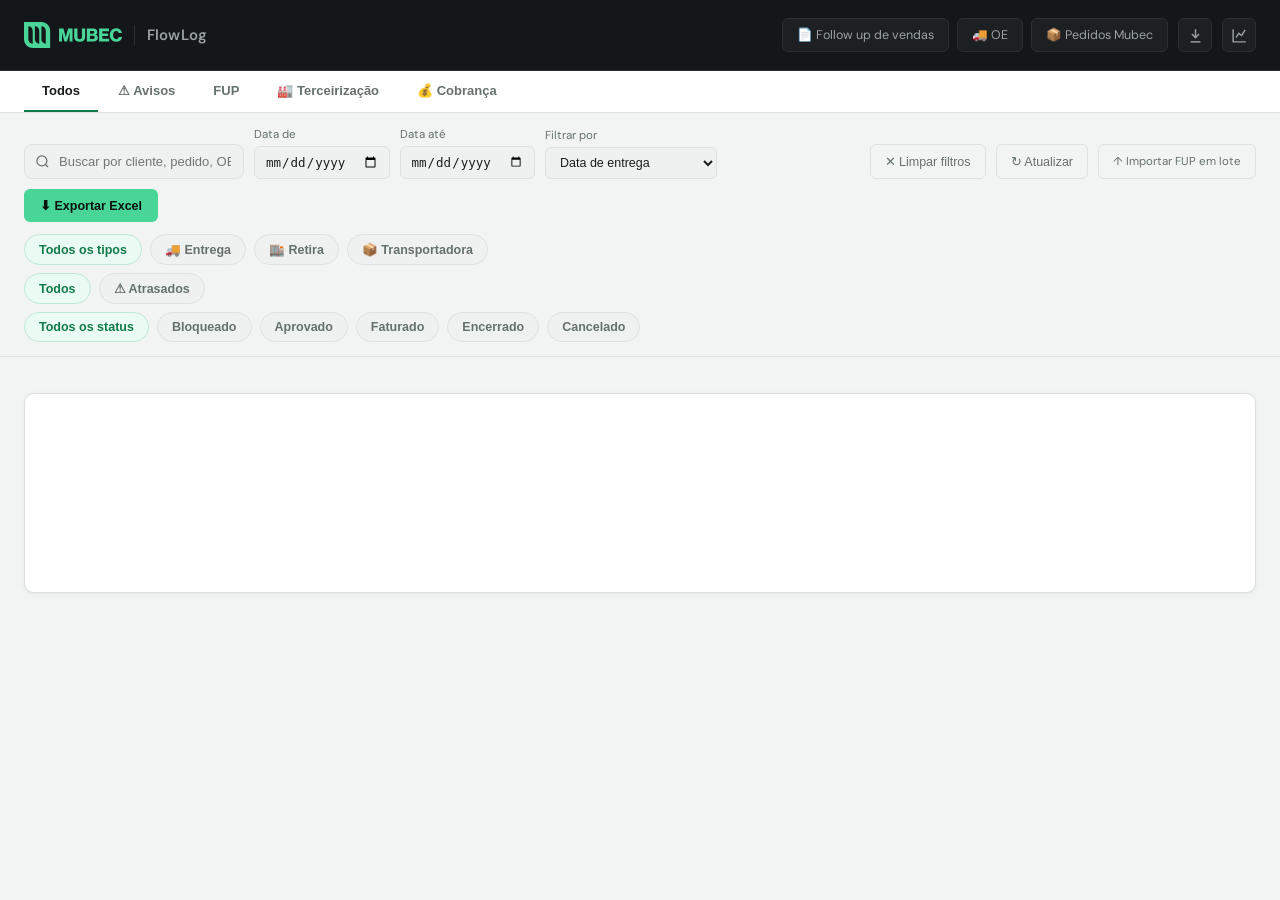
==== commit 959b9622: "Add files via upload" ====
--- a/static/index.html
+++ b/static/index.html
@@ -259,6 +259,23 @@
     transform:scale(.96); transition:transform .18s ease;
   }
   .overlay.show .modal{ transform:scale(1); }
+  .modal.modal-wide{ width:min(1180px, 95vw); max-height:90vh; overflow:auto; }
+  .det-paineis{ display:grid; gap:18px; }
+  .det-paineis.dois{ grid-template-columns:1fr 1fr; }
+  .det-painel{ border:1px solid var(--border); border-radius:10px; padding:16px; min-width:0; background:var(--panel); }
+  .det-titulo{ display:flex; align-items:center; gap:10px; flex-wrap:wrap; font-size:15px; font-weight:700; margin-bottom:12px; }
+  .det-meta{ display:grid; grid-template-columns:repeat(auto-fill, minmax(190px, 1fr)); gap:10px 18px; margin-bottom:14px; }
+  .det-meta div span{ display:block; font-size:11px; color:var(--text-dim); margin-bottom:2px; }
+  .det-meta div b{ font-size:13px; font-weight:600; word-break:break-word; }
+  .det-conf{ border-radius:8px; padding:10px 12px; font-size:12.5px; margin-bottom:14px; background:var(--panel-2); border:1px solid var(--border); line-height:1.6; }
+  .det-conf.alerta{ border-color:var(--warn); }
+  .det-itens{ max-height:340px; overflow:auto; border:1px solid var(--border); border-radius:8px; }
+  .det-itens table{ width:100%; }
+  .det-itens tfoot td{ font-weight:700; position:sticky; bottom:0; background:var(--panel-2); }
+  .det-acoes{ display:flex; gap:8px; flex-wrap:wrap; margin-top:12px; align-items:center; font-size:12px; color:var(--text-dim); }
+  .det-paineis.dois .col-unit{ display:none; }
+  .det-paineis.dois .det-itens th, .det-paineis.dois .det-itens td{ padding:6px 5px; font-size:11.5px; }
+  @media (max-width: 900px){ .det-paineis.dois{ grid-template-columns:1fr; } }
   .modal h3{margin:0 0 14px; font-size:15px;}
   .modal label{display:flex; flex-direction:column; gap:5px; font-size:12px; color:var(--text-dim); margin-bottom:12px;}
   .modal input{background:var(--panel-2); border:1px solid var(--border); color:var(--text); padding:8px 10px; border-radius:6px;}
@@ -359,6 +376,11 @@
       <label class="upload-btn">🚚 OE<input type="file" accept=".xlsx,.xls" onchange="uploadFile(this)"></label>
       <label class="upload-btn">📦 Pedidos Mubec<input type="file" accept=".xlsx,.xls" onchange="uploadFile(this)"></label>
     </div>
+    <button class="icon-btn" id="btnBackup" type="button" onclick="abrirBackup()" title="Baixar backup (todos os dados + PDFs)">
+      <svg width="17" height="17" viewBox="0 0 24 24" fill="none" stroke="currentColor" stroke-width="2">
+        <path d="M12 3v12"/><path d="M7 10l5 5 5-5"/><path d="M5 21h14"/>
+      </svg>
+    </button>
     <button class="icon-btn" id="btnMonitor" title="Monitoramento" onclick="toggleMonitoramento()">
       <svg width="17" height="17" viewBox="0 0 24 24" fill="none" stroke="currentColor" stroke-width="2">
         <path d="M3 3v18h18"/><path d="M7 15l4-6 4 3 5-8"/>
@@ -541,28 +563,80 @@
 
   <div id="terceirizacaoWrap" style="display:none">
     <div class="toolbar-top" style="padding:14px 0;">
-      <label class="grow">Fornecedor
-        <input type="text" id="terc_fornecedor_filtro" list="terc_fornecedores_datalist" value="JJ LESTE GALVANIZACAO LTDA" onchange="loadTerceirizacaoTab()">
-        <datalist id="terc_fornecedores_datalist"></datalist>
+      <label>Fornecedor
+        <select id="terc_fornecedor_filtro" onchange="loadTerceirizacaoTab()">
+          <option value="">Todos os fornecedores</option>
+        </select>
       </label>
+      <div class="search-wrap" style="max-width:320px;">
+        <svg width="15" height="15" viewBox="0 0 24 24" fill="none" stroke="currentColor" stroke-width="2"><circle cx="11" cy="11" r="8"/><path d="m21 21-4.3-4.3"/></svg>
+        <input type="text" id="terc_busca" placeholder="Buscar por número de nota ou fornecedor..." oninput="renderTercSubtabAtiva()">
+      </div>
+      <label>Origem da nota
+        <select id="terc_origem_filtro" onchange="renderTercSubtabAtiva()">
+          <option value="">Todas</option>
+          <option value="pdf">📄 Só as importadas por PDF</option>
+          <option value="manual">✍ Só as manuais (sem PDF)</option>
+        </select>
+      </label>
+      <label class="upload-btn" style="display:inline-flex; align-items:center;">
+        ⬆ Importar catálogo (Gd_Produtos.xlsx)
+        <input type="file" accept=".xlsx,.xls" onchange="importarCatalogoProdutos(this)" style="position:absolute; inset:0; opacity:0; cursor:pointer;">
+      </label>
+      <button class="primary hide-mobile" onclick="exportarTerceirizacao()">⬇ Exportar Excel</button>
     </div>
 
     <div class="stats" id="statsTerc"></div>
 
-    <div style="display:flex; gap:16px; flex-wrap:wrap; margin:16px 0;">
-      <div class="form-card" style="flex:1; min-width:280px;">
+    <div class="subtabs" style="margin-top:10px;">
+      <button class="active" data-terc-subtab="ligacao" onclick="setTercSubtab('ligacao', this)">🔗 Ligação</button>
+      <button data-terc-subtab="saida" onclick="setTercSubtab('saida', this)">📤 Notas de saída</button>
+      <button data-terc-subtab="entrada" onclick="setTercSubtab('entrada', this)">📥 Notas de entrada</button>
+    </div>
+
+    <div id="tercLigacaoWrap" style="margin-top:10px;">
+      <div class="section-title">🔗 Pares vinculados</div>
+      <div class="table-scroll" id="scrollTercPares" style="max-height:480px;">
+        <table>
+          <thead><tr id="theadTercPares"></tr></thead>
+          <tbody id="tbodyTercPares"></tbody>
+        </table>
+      </div>
+    </div>
+
+    <div id="tercSaidaWrap" style="display:none; margin-top:10px;">
+      <div class="form-card">
         <div class="form-card-title">📤 Registrar nota de saída</div>
         <div class="form-card-body">
+          <label class="upload-btn" style="display:inline-flex; align-items:center;">
+            📎 Importar nota (PDF)
+            <input type="file" accept=".pdf" onchange="importarPdfNota(this, 'saida')" style="position:absolute; inset:0; opacity:0; cursor:pointer;">
+          </label>
           <label>Número da nota<input type="text" id="terc_saida_numero" placeholder="ex: 116858"></label>
           <label>Data<input type="date" id="terc_saida_data"></label>
           <label class="grow">Fornecedor<input type="text" id="terc_saida_fornecedor" list="terc_fornecedores_datalist" value="JJ LESTE GALVANIZACAO LTDA"></label>
+          <div id="terc_saida_resumo_pdf" style="font-size:12px; width:100%;"></div>
           <button class="primary" onclick="salvarNotaSaida()">Registrar saída</button>
         </div>
       </div>
 
-      <div class="form-card" style="flex:1; min-width:280px;">
+      <div class="section-title">📤 Notas de saída</div>
+      <div class="table-scroll" id="scrollTercAguardando" style="max-height:480px;">
+        <table>
+          <thead><tr id="theadTercSaida"></tr></thead>
+          <tbody id="tbodyTercAguardando"></tbody>
+        </table>
+      </div>
+    </div>
+
+    <div id="tercEntradaWrap" style="display:none; margin-top:10px;">
+      <div class="form-card">
         <div class="form-card-title">📥 Registrar nota de retorno</div>
         <div class="form-card-body">
+          <label class="upload-btn" style="display:inline-flex; align-items:center;">
+            📎 Importar nota (PDF)
+            <input type="file" accept=".pdf" onchange="importarPdfNota(this, 'retorno')" style="position:absolute; inset:0; opacity:0; cursor:pointer;">
+          </label>
           <label>Número da nota<input type="text" id="terc_retorno_numero" placeholder="ex: 9186"></label>
           <label>Data<input type="date" id="terc_retorno_data"></label>
           <label class="grow">Fornecedor<input type="text" id="terc_retorno_fornecedor" list="terc_fornecedores_datalist" value="JJ LESTE GALVANIZACAO LTDA"></label>
@@ -575,42 +649,29 @@
               <option value="">— nenhuma (deixar a extração automática decidir) —</option>
             </select>
           </label>
+          <div id="terc_retorno_resumo_pdf" style="font-size:12px; width:100%;"></div>
           <button class="primary" onclick="salvarNotaRetorno()">Registrar retorno</button>
         </div>
       </div>
+
+      <div class="section-title">⚠ Sem vínculo encontrado (precisa de atenção)</div>
+      <div class="table-scroll" id="scrollTercSemVinculo" style="max-height:260px;">
+        <table>
+          <thead><tr id="theadTercSemVinculo"></tr></thead>
+          <tbody id="tbodyTercSemVinculo"></tbody>
+        </table>
+      </div>
+
+      <div class="section-title">📥 Notas de retorno</div>
+      <div class="table-scroll" id="scrollTercRetorno" style="max-height:480px;">
+        <table>
+          <thead><tr id="theadTercRetorno"></tr></thead>
+          <tbody id="tbodyTercRetorno"></tbody>
+        </table>
+      </div>
     </div>
 
-    <div class="section-title">🔗 Pares vinculados</div>
-    <div class="table-scroll" id="scrollTercPares" style="max-height:320px;">
-      <table>
-        <thead><tr><th>Nota saída</th><th>Data saída</th><th>Nota retorno</th><th>Data retorno</th><th>Lead time</th><th class="col-secondary">Fornecedor</th><th></th></tr></thead>
-        <tbody id="tbodyTercPares"></tbody>
-      </table>
-    </div>
-
-    <div class="section-title">📤 Notas de saída</div>
-    <div class="table-scroll" id="scrollTercAguardando" style="max-height:260px;">
-      <table>
-        <thead><tr><th>Nota saída</th><th>Data</th><th>Retornos vinculados</th><th class="col-secondary">Fornecedor</th><th></th></tr></thead>
-        <tbody id="tbodyTercAguardando"></tbody>
-      </table>
-    </div>
-
-    <div class="section-title">⚠ Sem vínculo encontrado (precisa de atenção)</div>
-    <div class="table-scroll" id="scrollTercSemVinculo" style="max-height:260px;">
-      <table>
-        <thead><tr><th>Nota retorno</th><th>Data</th><th class="col-secondary">Texto colado</th><th></th></tr></thead>
-        <tbody id="tbodyTercSemVinculo"></tbody>
-      </table>
-    </div>
-
-    <div class="section-title">📥 Notas de retorno</div>
-    <div class="table-scroll" id="scrollTercRetorno" style="max-height:320px;">
-      <table>
-        <thead><tr><th>Nota retorno</th><th>Data</th><th>Vínculo (saída)</th><th>Lead time</th><th class="col-secondary">Fornecedor</th><th></th></tr></thead>
-        <tbody id="tbodyTercRetorno"></tbody>
-      </table>
-    </div>
+    <datalist id="terc_fornecedores_datalist"></datalist>
   </div>
 
   <div id="cobrancaWrap" style="display:none">
@@ -764,6 +825,15 @@
   </div>
 </div>
 
+<div class="overlay" id="detalheNotaOverlay" onclick="if(event.target===this) fecharDetalheNota()">
+  <div class="modal modal-wide">
+    <div id="detalheNotaConteudo"></div>
+    <div class="actions">
+      <button class="ghost" onclick="fecharDetalheNota()">Fechar</button>
+    </div>
+  </div>
+</div>
+
 <div class="overlay" id="editarNotaSaidaOverlay">
   <div class="modal">
     <h3>Editar nota de saída</h3>
@@ -825,6 +895,19 @@
     <div class="actions">
       <button class="ghost" onclick="fecharTransportadoraModal()">Cancelar</button>
       <button class="primary" onclick="salvarTransportadora()">Registrar</button>
+    </div>
+  </div>
+</div>
+
+<div class="overlay" id="backupOverlay" onclick="if(event.target===this) fecharBackup()">
+  <div class="modal" style="max-width:440px;">
+    <h3>Backup</h3>
+    <p id="backupTexto" style="font-size:14px; line-height:1.45;"></p>
+    <div id="backupCampos"></div>
+    <p id="backupErro" style="color:var(--danger, #e5534b); font-size:13px; display:none;"></p>
+    <div style="display:flex; gap:8px; justify-content:flex-end; margin-top:14px;">
+      <button type="button" onclick="fecharBackup()">Fechar</button>
+      <button type="button" class="primary" id="backupBotao" onclick="confirmarBackup()">Baixar</button>
     </div>
   </div>
 </div>
@@ -1025,6 +1108,62 @@
   document.getElementById('f_campo_data').value = 'entrega';
   load();
 }
+
+// ---------------------------------------------------------------------
+// Backup protegido por senha (só lê os dados; nada muda no sistema)
+// ---------------------------------------------------------------------
+let backupModo = 'baixar';
+const campoSenha = (id, rotulo) => `<label>${rotulo}<input type="password" id="${id}" autocomplete="off" style="width:100%;"></label>`;
+async function abrirBackup(){
+  let definida = true;
+  try { definida = (await (await fetch('/api/backup/senha')).json()).definida; } catch(e) { toast('Sem conexão com o servidor.', true); return; }
+  backupModo = definida ? 'baixar' : 'definir';
+  document.getElementById('backupErro').style.display = 'none';
+  if(definida){
+    document.getElementById('backupTexto').innerHTML = 'Baixa um arquivo .zip com <b>todos os dados</b> do FlowLog e os PDFs guardados. Baixar não muda nada no sistema.';
+    document.getElementById('backupCampos').innerHTML = campoSenha('backupSenha', 'Senha de administrador');
+    document.getElementById('backupBotao').textContent = 'Baixar backup';
+  } else {
+    document.getElementById('backupTexto').innerHTML = 'Ainda não existe senha. Crie a senha de administrador (mínimo 8 caracteres). <b>Guarde em lugar seguro</b>: ela não pode ser recuperada. É a mesma senha que a versão nova vai usar.';
+    document.getElementById('backupCampos').innerHTML = campoSenha('backupNova', 'Nova senha') + campoSenha('backupNova2', 'Repita a senha');
+    document.getElementById('backupBotao').textContent = 'Criar senha';
+  }
+  document.getElementById('backupOverlay').classList.add('show');
+  setTimeout(() => { const i = document.querySelector('#backupCampos input'); if(i) i.focus(); }, 50);
+}
+function fecharBackup(){ document.getElementById('backupOverlay').classList.remove('show'); }
+function erroBackup(msg){ const p = document.getElementById('backupErro'); p.textContent = msg; p.style.display = 'block'; }
+async function confirmarBackup(){
+  const botao = document.getElementById('backupBotao');
+  const fd = new FormData();
+  if(backupModo === 'definir'){
+    const a = document.getElementById('backupNova').value, b = document.getElementById('backupNova2').value;
+    if(a.length < 8){ erroBackup('A senha precisa ter pelo menos 8 caracteres.'); return; }
+    if(a !== b){ erroBackup('As duas senhas não são iguais.'); return; }
+    fd.append('nova', a);
+    const r = await fetch('/api/backup/senha', { method: 'POST', body: fd });
+    if(!r.ok){ erroBackup((await r.json().catch(() => ({}))).detail || 'Erro ao criar a senha.'); return; }
+    toast('Senha criada. Agora digite a senha para baixar o backup.');
+    abrirBackup();
+    return;
+  }
+  const senha = document.getElementById('backupSenha').value;
+  if(!senha){ erroBackup('Digite a senha.'); return; }
+  fd.append('senha', senha);
+  botao.disabled = true; botao.textContent = 'Gerando…';
+  try {
+    const r = await fetch('/api/backup', { method: 'POST', body: fd });
+    if(!r.ok){ erroBackup((await r.json().catch(() => ({}))).detail || 'Erro ao gerar o backup.'); return; }
+    const nome = ((r.headers.get('content-disposition') || '').match(/filename="?([^";]+)/) || [])[1] || 'flowlog_backup.zip';
+    const blob = await r.blob();
+    const a = document.createElement('a'); a.href = URL.createObjectURL(blob); a.download = nome;
+    document.body.appendChild(a); a.click(); a.remove();
+    setTimeout(() => URL.revokeObjectURL(a.href), 5000);
+    fecharBackup();
+    toast('Backup baixado: ' + nome);
+  } finally { botao.disabled = false; botao.textContent = 'Baixar backup'; }
+}
+document.addEventListener('keydown', (e) => { if(e.key === 'Enter' && document.getElementById('backupOverlay').classList.contains('show')) confirmarBackup(); });
 
 function toast(msg, isError=false){
   const t = document.getElementById('toast');
@@ -1512,11 +1651,12 @@
     ${thOrdenavelGenerico('transportadoraConfirmados', 'nf', 'NF', 'col-secondary')}
     <th>Quem chamou</th>
     <th class="col-secondary">Quando</th>
+    <th>Observação</th>
     <th></th>
   `;
-  vtTransportadoraConfirmados.setData(transpConfirmados, linhaTransportadoraConfirmado, 7);
+  vtTransportadoraConfirmados.setData(transpConfirmados, linhaTransportadoraConfirmado, 8);
   if(!transpConfirmados.length){
-    document.getElementById('tbodyTransportadoraConfirmados').innerHTML = `<tr><td colspan="7" style="color:var(--text-dim); text-align:center; padding:20px">Nenhum pedido confirmado ainda.</td></tr>`;
+    document.getElementById('tbodyTransportadoraConfirmados').innerHTML = `<tr><td colspan="8" style="color:var(--text-dim); text-align:center; padding:20px">Nenhum pedido confirmado ainda.</td></tr>`;
   }
 
   document.getElementById('theadTransportadoraHistorico').innerHTML = `
@@ -1524,10 +1664,11 @@
     ${thOrdenavelGenerico('transportadoraHistorico', 'nome_cliente', 'Cliente')}
     ${thOrdenavelGenerico('transportadoraHistorico', 'status', 'Status atual')}
     ${thOrdenavelGenerico('transportadoraHistorico', 'data_faturamento', 'Faturamento', 'col-secondary')}
+    <th>Última observação</th>
   `;
-  vtTransportadoraHistorico.setData(transpHistorico, linhaTransportadoraHistorico, 4);
+  vtTransportadoraHistorico.setData(transpHistorico, linhaTransportadoraHistorico, 5);
   if(!transpHistorico.length){
-    document.getElementById('tbodyTransportadoraHistorico').innerHTML = `<tr><td colspan="4" style="color:var(--text-dim); text-align:center; padding:20px">Nenhum pedido teve verificação registrada ainda.</td></tr>`;
+    document.getElementById('tbodyTransportadoraHistorico').innerHTML = `<tr><td colspan="5" style="color:var(--text-dim); text-align:center; padding:20px">Nenhum pedido teve verificação registrada ainda.</td></tr>`;
   }
 
   window.transportadoraPedidosCache = [...transpPendentes, ...transpConfirmados, ...transpHistorico];
@@ -1574,17 +1715,21 @@
       <td class="col-secondary">${p.nf || '—'}</td>
       <td>${ultimo ? (ultimo.quem_chamou || '—') : '—'}</td>
       <td class="col-secondary">${ultimo ? fmtDate(ultimo.data_registro) : '—'}</td>
+      <td>${ultimo ? (ultimo.observacao || '—') : '—'}</td>
       <td><button class="small-action fup" onclick="abrirTransportadoraModal('${p.numero_pedido}')">Nova tentativa</button></td>
     </tr>
   `;
 }
 function linhaTransportadoraHistorico(p){
+  const ultimo = (window.transportadoraRegistrosCache || []).filter(r => r.numero_pedido === p.numero_pedido)
+    .sort((a,b) => (b.data_registro > a.data_registro ? 1 : (a.data_registro > b.data_registro ? -1 : b.id - a.id)))[0];
   return `
     <tr>
       <td style="font-family:var(--mono)">${p.numero_pedido}</td>
       <td>${p.nome_cliente || '—'}</td>
       <td><span class="badge ${p.status}">${p.status || '—'}</span></td>
       <td class="col-secondary">${fmtDate(p.data_faturamento)}</td>
+      <td>${ultimo ? (ultimo.observacao || (ultimo.chamado ? (ultimo.quem_chamou || 'Confirmado') : 'Tentou, não atendeu')) : '—'}</td>
     </tr>
   `;
 }
@@ -1821,19 +1966,86 @@
     const fornecedores = await res.json();
     document.getElementById('terc_fornecedores_datalist').innerHTML =
       fornecedores.map(f => `<option value="${f}"></option>`).join('');
+    const select = document.getElementById('terc_fornecedor_filtro');
+    const valorAtual = select.value;
+    select.innerHTML = '<option value="">Todos os fornecedores</option>' +
+      fornecedores.map(f => `<option value="${f}">${f}</option>`).join('');
+    select.value = valorAtual; // mantém a seleção ao recarregar
   }catch(e){}
+}
+
+function setTercSubtab(subtab, btn){
+  document.querySelectorAll('#terceirizacaoWrap .subtabs button').forEach(b => b.classList.remove('active'));
+  btn.classList.add('active');
+  document.getElementById('tercLigacaoWrap').style.display = (subtab === 'ligacao') ? 'block' : 'none';
+  document.getElementById('tercSaidaWrap').style.display = (subtab === 'saida') ? 'block' : 'none';
+  document.getElementById('tercEntradaWrap').style.display = (subtab === 'entrada') ? 'block' : 'none';
+}
+
+function valorOrdenacaoTercPar(p, campo){
+  switch(campo){
+    case 'nota_saida': return p.nota_saida || '';
+    case 'data_saida': return p.data_saida || '';
+    case 'nota_retorno': return p.nota_retorno || '';
+    case 'data_retorno': return p.data_retorno || '';
+    case 'dias_lead_time': return p.dias_lead_time || 0;
+    case 'fornecedor': return (p.fornecedor || '').toLowerCase();
+    default: return '';
+  }
+}
+function valorOrdenacaoTercSaida(s, campo){
+  switch(campo){
+    case 'numero_nota': return s.numero_nota || '';
+    case 'data_nota': return s.data_nota || '';
+    case 'retornos_vinculados': return s.retornos_vinculados || 0;
+    case 'com_pdf': return s.com_pdf ? 1 : 0;
+    case 'fornecedor': return (s.fornecedor || '').toLowerCase();
+    default: return '';
+  }
+}
+function valorOrdenacaoTercSemVinculo(r, campo){
+  switch(campo){
+    case 'com_pdf': return r.chave_acesso ? 1 : 0;
+    case 'numero_nota': return r.numero_nota || '';
+    case 'data_nota': return r.data_nota || '';
+    default: return '';
+  }
+}
+function valorOrdenacaoTercRetorno(r, campo){
+  switch(campo){
+    case 'numero_nota': return r.numero_nota || '';
+    case 'data_nota': return r.data_nota || '';
+    case 'numero_nota_saida': return r.numero_nota_saida || '';
+    case 'com_pdf': return r.com_pdf ? 1 : 0;
+    case 'dias_lead_time': return r.dias_lead_time ?? -1;
+    case 'fornecedor': return (r.fornecedor || '').toLowerCase();
+    default: return '';
+  }
+}
+
+function badgeOrigem(comPdf){
+  return comPdf
+    ? '<span class="atraso-tag" style="color:var(--ok)" title="PDF importado: tem peso, itens e dados fiscais">📄 PDF</span>'
+    : '<span class="atraso-tag" style="color:var(--text-dim)" title="Cadastrada só manualmente: sem peso, itens nem dados fiscais">✍ Manual</span>';
+}
+function badgeBicro(tem){
+  return tem ? '<span class="atraso-tag" style="background:#fff3cd; color:#8a5a00; font-weight:700;" title="Esta nota tem item(ns) que devem voltar como BICRO — abra para ver quais">⚠ BICRO</span>' : '';
+}
+function passaFiltroOrigem(comPdf){
+  const f = document.getElementById('terc_origem_filtro').value;
+  return !f || (f === 'pdf' ? comPdf : !comPdf);
 }
 
 function linhaTercPar(p){
   return `
-    <tr>
-      <td style="font-family:var(--mono)">${p.nota_saida}</td>
+    <tr ondblclick="abrirDetalhePar('${p.nota_saida}', '${p.nota_retorno}')" style="cursor:pointer;" title="Duplo clique para ver itens, pesos e valores">
+      <td style="font-family:var(--mono)">${p.nota_saida} ${badgeOrigem(p.saida_com_pdf)} ${badgeBicro(p.tem_bicro)}</td>
       <td>${fmtDate(p.data_saida)}</td>
-      <td style="font-family:var(--mono)">${p.nota_retorno}</td>
+      <td style="font-family:var(--mono)">${p.nota_retorno} ${badgeOrigem(p.retorno_com_pdf)} ${badgeBicro(p.tem_bicro)}</td>
       <td>${fmtDate(p.data_retorno)}</td>
       <td><span class="atraso-tag" style="color:var(--ok)">${p.dias_lead_time}d</span></td>
       <td class="col-secondary">${p.fornecedor}</td>
-      <td>
+      <td ondblclick="event.stopPropagation()">
         <button class="small-action fup" onclick="abrirEditarNotaRetorno('${p.nota_retorno}')" title="Editar a nota de retorno deste par">✎</button>
         <button class="small-action" onclick="apagarNotaRetorno('${p.nota_retorno}')" title="Apagar a nota de retorno (desfaz o vínculo)">🗑</button>
       </td>
@@ -1843,12 +2055,13 @@
 function linhaTercSaida(s){
   const corContagem = s.retornos_vinculados === 0 ? 'var(--text-dim)' : 'var(--ok)';
   return `
-    <tr>
-      <td style="font-family:var(--mono)">${s.numero_nota}</td>
+    <tr ondblclick="abrirDetalheNota('saida', '${s.numero_nota}')" style="cursor:pointer;" title="Duplo clique para ver itens, pesos e valores">
+      <td style="font-family:var(--mono)">${s.numero_nota} ${badgeBicro(s.tem_bicro)}</td>
       <td>${fmtDate(s.data_nota)}</td>
+      <td>${badgeOrigem(s.com_pdf)}</td>
       <td><span style="color:${corContagem}; font-weight:700;">${s.retornos_vinculados}</span></td>
       <td class="col-secondary">${s.fornecedor}</td>
-      <td>
+      <td ondblclick="event.stopPropagation()">
         <button class="small-action fup" onclick="abrirEditarNotaSaida('${s.numero_nota}')" title="Editar">✎</button>
         <button class="small-action" onclick="apagarNotaSaida('${s.numero_nota}')" title="Apagar">🗑</button>
       </td>
@@ -1857,11 +2070,12 @@
 }
 function linhaTercSemVinculo(r){
   return `
-    <tr>
+    <tr ondblclick="abrirDetalheNota('retorno', '${r.numero_nota}')" style="cursor:pointer;" title="Duplo clique para ver itens, pesos e valores">
       <td style="font-family:var(--mono)">${r.numero_nota}</td>
       <td>${fmtDate(r.data_nota)}</td>
+      <td>${badgeOrigem(!!r.chave_acesso)}</td>
       <td class="col-secondary" style="white-space:normal; max-width:320px;">${r.informacoes_adicionais || '—'}</td>
-      <td>
+      <td ondblclick="event.stopPropagation()">
         <button class="small-action fup" onclick="abrirVincularManual('${r.numero_nota}')">Vincular</button>
         <button class="small-action fup" onclick="abrirEditarNotaRetorno('${r.numero_nota}')" title="Editar">✎</button>
         <button class="small-action" onclick="apagarNotaRetorno('${r.numero_nota}')" title="Apagar">🗑</button>
@@ -1878,13 +2092,14 @@
     ? `<span class="atraso-tag" style="color:var(--ok)">${r.dias_lead_time}d</span>`
     : `<span style="color:var(--text-dim)">—</span>`;
   return `
-    <tr>
-      <td style="font-family:var(--mono)">${r.numero_nota}</td>
+    <tr ondblclick="abrirDetalheNota('retorno', '${r.numero_nota}')" style="cursor:pointer;" title="Duplo clique para ver itens, pesos e valores">
+      <td style="font-family:var(--mono)">${r.numero_nota} ${badgeBicro(r.tem_bicro)}</td>
       <td>${fmtDate(r.data_nota)}</td>
+      <td>${badgeOrigem(r.com_pdf)}</td>
       <td>${vinculo}</td>
       <td>${leadTime}</td>
       <td class="col-secondary">${r.fornecedor}</td>
-      <td>
+      <td ondblclick="event.stopPropagation()">
         <button class="small-action fup" onclick="abrirEditarNotaRetorno('${r.numero_nota}')" title="Editar">✎</button>
         <button class="small-action" onclick="apagarNotaRetorno('${r.numero_nota}')" title="Apagar">🗑</button>
       </td>
@@ -1911,68 +2126,429 @@
     <div class="stat"><div class="n">${data.stats.lead_time_maximo}d</div><div class="l">Máximo</div></div>
     <div class="stat atraso"><div class="n">${data.stats.aguardando_retorno_n}</div><div class="l">Sem nenhum retorno ainda</div></div>
     <div class="stat atraso"><div class="n">${data.stats.sem_vinculo_n}</div><div class="l">Sem vínculo</div></div>
+    <div class="stat"><div class="n">${data.stats.saidas_com_pdf} / ${data.stats.saidas_com_pdf + data.stats.saidas_manuais}</div><div class="l">Saídas com PDF</div></div>
+    <div class="stat ${data.stats.saidas_manuais ? 'atraso' : ''}"><div class="n">${data.stats.saidas_manuais}</div><div class="l">Saídas só manuais</div></div>
+    <div class="stat"><div class="n">${data.stats.retornos_com_pdf} / ${data.stats.retornos_com_pdf + data.stats.retornos_manuais}</div><div class="l">Retornos com PDF</div></div>
+    <div class="stat ${data.stats.retornos_manuais ? 'atraso' : ''}"><div class="n">${data.stats.retornos_manuais}</div><div class="l">Retornos só manuais</div></div>
   `;
-
-  document.getElementById('tbodyTercPares').innerHTML = data.pares.length
-    ? data.pares.map(linhaTercPar).join('')
-    : `<tr><td colspan="7" style="color:var(--text-dim); text-align:center; padding:20px">Nenhum par vinculado ainda.</td></tr>`;
-
-  document.getElementById('tbodyTercAguardando').innerHTML = data.notas_saida.length
-    ? data.notas_saida.map(linhaTercSaida).join('')
-    : `<tr><td colspan="5" style="color:var(--text-dim); text-align:center; padding:20px">Nenhuma nota de saída registrada ainda.</td></tr>`;
-
-  document.getElementById('tbodyTercSemVinculo').innerHTML = data.sem_vinculo.length
-    ? data.sem_vinculo.map(linhaTercSemVinculo).join('')
-    : `<tr><td colspan="4" style="color:var(--text-dim); text-align:center; padding:20px">Nenhuma pendência de vínculo 🎉</td></tr>`;
-
-  document.getElementById('tbodyTercRetorno').innerHTML = data.notas_retorno.length
-    ? data.notas_retorno.map(linhaTercRetorno).join('')
-    : `<tr><td colspan="6" style="color:var(--text-dim); text-align:center; padding:20px">Nenhuma nota de retorno registrada ainda.</td></tr>`;
 
   const opcoesSaida = data.notas_saida.map(s => `<option value="${s.numero_nota}">${s.numero_nota} (${fmtDate(s.data_nota)})</option>`).join('');
   document.getElementById('terc_retorno_saida_manual').innerHTML =
     '<option value="">— nenhuma (deixar a extração automática decidir) —</option>' + opcoesSaida;
   document.getElementById('editar_retorno_saida_vinculo').innerHTML =
     '<option value="">— sem vínculo —</option>' + opcoesSaida;
+
+  renderTercSubtabAtiva();
+}
+
+// Re-renderiza as 4 tabelas a partir do cache (sem recarregar da API) —
+// usado tanto depois de um load() quanto a cada tecla digitada na busca,
+// pra não esperar o servidor só pra filtrar o que já está na tela.
+function renderTercSubtabAtiva(){
+  const busca = document.getElementById('terc_busca').value;
+
+  let pares = filtrarPorBusca(window.tercParesCache || [], busca, ['nota_saida', 'nota_retorno'], ['fornecedor']);
+  pares = pares.filter(p => passaFiltroOrigem(p.saida_com_pdf && p.retorno_com_pdf));  // 'PDF' = os dois lados com PDF; 'manual' = pelo menos um lado manual
+  pares = ordenarLista(pares, 'tercPares', valorOrdenacaoTercPar);
+  document.getElementById('theadTercPares').innerHTML = `
+    ${thOrdenavelGenerico('tercPares', 'nota_saida', 'Nota saída')}
+    ${thOrdenavelGenerico('tercPares', 'data_saida', 'Data saída')}
+    ${thOrdenavelGenerico('tercPares', 'nota_retorno', 'Nota retorno')}
+    ${thOrdenavelGenerico('tercPares', 'data_retorno', 'Data retorno')}
+    ${thOrdenavelGenerico('tercPares', 'dias_lead_time', 'Lead time')}
+    ${thOrdenavelGenerico('tercPares', 'fornecedor', 'Fornecedor', 'col-secondary')}
+    <th></th>
+  `;
+  document.getElementById('tbodyTercPares').innerHTML = pares.length
+    ? pares.map(linhaTercPar).join('')
+    : `<tr><td colspan="7" style="color:var(--text-dim); text-align:center; padding:20px">Nenhum par vinculado encontrado.</td></tr>`;
+
+  let notasSaida = filtrarPorBusca(window.tercNotasSaidaCache || [], busca, ['numero_nota'], ['fornecedor']);
+  notasSaida = notasSaida.filter(n => passaFiltroOrigem(n.com_pdf));
+  notasSaida = ordenarLista(notasSaida, 'tercSaida', valorOrdenacaoTercSaida);
+  document.getElementById('theadTercSaida').innerHTML = `
+    ${thOrdenavelGenerico('tercSaida', 'numero_nota', 'Nota saída')}
+    ${thOrdenavelGenerico('tercSaida', 'data_nota', 'Data')}
+    ${thOrdenavelGenerico('tercSaida', 'com_pdf', 'Origem')}
+    ${thOrdenavelGenerico('tercSaida', 'retornos_vinculados', 'Retornos vinculados')}
+    ${thOrdenavelGenerico('tercSaida', 'fornecedor', 'Fornecedor', 'col-secondary')}
+    <th></th>
+  `;
+  document.getElementById('tbodyTercAguardando').innerHTML = notasSaida.length
+    ? notasSaida.map(linhaTercSaida).join('')
+    : `<tr><td colspan="6" style="color:var(--text-dim); text-align:center; padding:20px">Nenhuma nota de saída encontrada.</td></tr>`;
+
+  let semVinculo = filtrarPorBusca(window.tercSemVinculoCache || [], busca, ['numero_nota'], []);
+  semVinculo = semVinculo.filter(n => passaFiltroOrigem(!!n.chave_acesso));
+  semVinculo = ordenarLista(semVinculo, 'tercSemVinculo', valorOrdenacaoTercSemVinculo);
+  document.getElementById('theadTercSemVinculo').innerHTML = `
+    ${thOrdenavelGenerico('tercSemVinculo', 'numero_nota', 'Nota retorno')}
+    ${thOrdenavelGenerico('tercSemVinculo', 'data_nota', 'Data')}
+    ${thOrdenavelGenerico('tercSemVinculo', 'com_pdf', 'Origem')}
+    <th class="col-secondary">Texto colado</th>
+    <th></th>
+  `;
+  document.getElementById('tbodyTercSemVinculo').innerHTML = semVinculo.length
+    ? semVinculo.map(linhaTercSemVinculo).join('')
+    : `<tr><td colspan="5" style="color:var(--text-dim); text-align:center; padding:20px">Nenhuma pendência de vínculo 🎉</td></tr>`;
+
+  let notasRetorno = filtrarPorBusca(window.tercNotasRetornoCache || [], busca, ['numero_nota', 'numero_nota_saida'], ['fornecedor']);
+  notasRetorno = notasRetorno.filter(n => passaFiltroOrigem(n.com_pdf));
+  notasRetorno = ordenarLista(notasRetorno, 'tercRetorno', valorOrdenacaoTercRetorno);
+  document.getElementById('theadTercRetorno').innerHTML = `
+    ${thOrdenavelGenerico('tercRetorno', 'numero_nota', 'Nota retorno')}
+    ${thOrdenavelGenerico('tercRetorno', 'data_nota', 'Data')}
+    ${thOrdenavelGenerico('tercRetorno', 'com_pdf', 'Origem')}
+    ${thOrdenavelGenerico('tercRetorno', 'numero_nota_saida', 'Vínculo (saída)')}
+    ${thOrdenavelGenerico('tercRetorno', 'dias_lead_time', 'Lead time')}
+    ${thOrdenavelGenerico('tercRetorno', 'fornecedor', 'Fornecedor', 'col-secondary')}
+    <th></th>
+  `;
+  document.getElementById('tbodyTercRetorno').innerHTML = notasRetorno.length
+    ? notasRetorno.map(linhaTercRetorno).join('')
+    : `<tr><td colspan="7" style="color:var(--text-dim); text-align:center; padding:20px">Nenhuma nota de retorno encontrada.</td></tr>`;
+}
+
+function exportarTerceirizacao(){
+  const fornecedor = document.getElementById('terc_fornecedor_filtro').value.trim();
+  const params = fornecedor ? new URLSearchParams({fornecedor}) : new URLSearchParams();
+  window.location = '/api/terceirizacao/exportar?' + params.toString();
+}
+
+// ---- Detalhe da nota (duplo clique): cabeçalho, itens, pesos, valores ----
+let detalhePaineis = [];  // [{tipo, numero, dados, ordem:{campo, dir}}]
+
+function escHtml(t){
+  return String(t ?? '').replace(/[&<>"']/g, c => ({'&':'&amp;','<':'&lt;','>':'&gt;','"':'&quot;',"'":'&#39;'}[c]));
+}
+function fmtKg(v){
+  return (v === null || v === undefined) ? '—' : Number(v).toLocaleString('pt-BR', {minimumFractionDigits:3, maximumFractionDigits:3}) + ' kg';
+}
+function fmtQtd(v){
+  return (v === null || v === undefined) ? '—' : Number(v).toLocaleString('pt-BR', {maximumFractionDigits:3});
+}
+
+async function abrirDetalheNota(tipo, numero){ await abrirDetalhePaineis([[tipo, numero]]); }
+async function abrirDetalhePar(notaSaida, notaRetorno){ await abrirDetalhePaineis([['saida', notaSaida], ['retorno', notaRetorno]]); }
+
+let detalheLista = [];
+async function abrirDetalhePaineis(lista){
+  detalheLista = lista;
+  try{
+    detalhePaineis = await Promise.all(lista.map(async ([tipo, numero]) => {
+      const res = await fetch(`/api/terceirizacao/${tipo}/${encodeURIComponent(numero)}/detalhe`);
+      const dados = await res.json();
+      if(!res.ok) throw new Error(dados.detail || 'Erro ao carregar a nota');
+      return {tipo, numero, dados, ordem: {campo: null, dir: 1}};
+    }));
+  }catch(e){ toast('Erro: ' + e.message, true); return; }
+  renderDetalheNota();
+  document.getElementById('detalheNotaOverlay').classList.add('show');
+}
+function fecharDetalheNota(){
+  document.getElementById('detalheNotaOverlay').classList.remove('show');
+}
+document.addEventListener('keydown', e => { if(e.key === 'Escape') fecharDetalheNota(); });
+
+function selosAcabamento(lista){
+  // lista: [{acabamento, quantidade}] -> "200 GE + 200 BICRO" (ou só "GE" se tudo GE)
+  if(!lista || !lista.length) return '<span style="color:var(--text-dim)">—</span>';
+  const soma = {};
+  lista.forEach(x => { soma[x.acabamento] = (soma[x.acabamento] || 0) + (x.quantidade || 0); });
+  const chaves = Object.keys(soma).sort();
+  const selo = a => `<b style="padding:2px 7px; border-radius:6px; font-size:11px; ${a === 'BICRO' ? 'background:#fff3cd; color:#8a5a00' : 'background:#d8f3e3; color:#146c3c'}">${a}</b>`;
+  if(chaves.length === 1) return selo(chaves[0]);
+  return chaves.map(a => `${fmtQtd(soma[a])} ${selo(a)}`).join(' + ');
+}
+
+async function salvarAcabamentoItem(itemId, valor){
+  try{
+    const res = await fetch(`/api/terceirizacao/item/${itemId}/acabamento`, {
+      method:'PUT', headers:{'Content-Type':'application/json'}, body: JSON.stringify({acabamento: valor})
+    });
+    const d = await res.json();
+    if(!res.ok) throw new Error(d.detail || 'Erro ao salvar');
+    // recarrega os painéis (o retorno vinculado depende do acabamento da saída), mantendo a ordenação
+    const ordens = detalhePaineis.map(p => p.ordem);
+    detalhePaineis = await Promise.all(detalheLista.map(async ([tipo, numero], i) => {
+      const r = await fetch(`/api/terceirizacao/${tipo}/${encodeURIComponent(numero)}/detalhe`);
+      return {tipo, numero, dados: await r.json(), ordem: ordens[i] || {campo:null, dir:1}};
+    }));
+    renderDetalheNota();
+    toast(`Item marcado como ${valor}`);
+  }catch(e){ toast('Erro: ' + e.message, true); renderDetalheNota(); }
+}
+
+function ordenarItensDetalhe(idx, campo){
+  const o = detalhePaineis[idx].ordem;
+  o.dir = (o.campo === campo) ? -o.dir : 1;
+  o.campo = campo;
+  renderDetalheNota();
+}
+
+function renderPainelDetalhe(p, idx){
+  const d = p.dados, n = d.nota, c = d.conferencia;
+  const ehSaida = p.tipo === 'saida';
+  const meta = [
+    ['Data', fmtDate(n.data_nota)],
+    ['Fornecedor', escHtml(n.fornecedor)],
+    ['CNPJ do fornecedor', escHtml(n.cnpj_fornecedor || '—')],
+    ['Natureza da operação', escHtml(n.natureza_operacao || '—')],
+    ['Peso bruto', fmtKg(n.peso_bruto)],
+    ['Peso líquido', fmtKg(n.peso_liquido)],
+    ['Valor dos produtos', fmtMoeda(n.valor_total_produtos)],
+    ['Valor total da nota', fmtMoeda(n.valor_total_nota)],
+  ];
+  if(n.data_saida_entrada) meta.push([ehSaida ? 'Data de saída (DANFE)' : 'Data de entrada (DANFE)', fmtDate(n.data_saida_entrada)]);
+  if(n.valor_frete) meta.push(['Frete', fmtMoeda(n.valor_frete)]);
+  if(n.valor_ipi) meta.push(['IPI', fmtMoeda(n.valor_ipi)]);
+  if(n.transportador_nome) meta.push(['Transportadora', escHtml(n.transportador_nome)]);
+  if(n.numero_fatura) meta.push(['Fatura', escHtml(n.numero_fatura)]);
+  if(d.parcelas && d.parcelas.length) meta.push(['Vencimentos', d.parcelas.map(x => `${fmtDate(x.vencimento)} · ${fmtMoeda(x.valor)}`).join('<br>')]);
+  if(ehSaida){
+    const rv = d.retornos_vinculados || [];
+    meta.push(['Retornos vinculados', rv.length ? rv.map(r => `${escHtml(r.numero_nota)} (${fmtDate(r.data_nota)}, ${r.dias_lead_time}d)`).join('<br>') : '— nenhum ainda']);
+  } else {
+    const sv = d.saida_vinculada;
+    meta.push(['Saída vinculada', sv ? `${escHtml(sv.numero_nota)} (${fmtDate(sv.data_nota)}) · lead time ${sv.dias_lead_time}d` : '— sem vínculo']);
+  }
+  if(n.chave_acesso) meta.push(['Chave de acesso', `<span style="font-family:var(--mono); font-size:11px">${escHtml(n.chave_acesso)}</span>`]);
+
+  // ordenação dos itens
+  let itens = d.itens.slice();
+  const {campo, dir} = p.ordem;
+  if(campo){
+    itens.sort((a, b) => {
+      const va = a[campo] ?? (typeof a[campo] === 'number' ? 0 : ''), vb = b[campo] ?? (typeof b[campo] === 'number' ? 0 : '');
+      if(typeof va === 'number' && typeof vb === 'number') return (va - vb) * dir;
+      return String(va).localeCompare(String(vb), 'pt-BR', {numeric:true}) * dir;
+    });
+  }
+  const th = (cmp, rot, alinhar) => `<th style="cursor:pointer; ${alinhar ? 'text-align:right;' : ''}" onclick="ordenarItensDetalhe(${idx}, '${cmp}')">${rot}${campo === cmp ? (dir === 1 ? ' ▲' : ' ▼') : ''}</th>`;
+
+  let conf = '';
+  if(!d.com_pdf){
+    conf = `<div class="det-conf">✍ Nota cadastrada <b>manualmente</b>: não tem itens, pesos nem dados fiscais. Importe o PDF dela para completar.</div>`;
+  } else if(d.itens.length){
+    const linhas = [];
+    const difPeso = (c.soma_peso_itens - (c.peso_bruto_nota ?? 0));
+    linhas.push(c.peso_diverge
+      ? `⚠ <b>Peso não bate:</b> soma dos itens ${fmtKg(c.soma_peso_itens)} × peso bruto da nota ${fmtKg(c.peso_bruto_nota)} (diferença de ${fmtKg(Math.abs(difPeso))}). Confira o peso cadastrado dos itens no catálogo.`
+      : `✅ Peso confere: soma dos itens ${fmtKg(c.soma_peso_itens)} × peso bruto da nota ${fmtKg(c.peso_bruto_nota)}.`);
+    if(c.itens_sem_peso) linhas.push(`⚠ ${c.itens_sem_peso} item(ns) sem peso (não estão no catálogo) — a soma de peso fica incompleta.`);
+    linhas.push(c.valor_diverge
+      ? `⚠ <b>Valor não bate:</b> soma dos itens ${fmtMoeda(c.soma_valor_itens)} × valor dos produtos da nota ${fmtMoeda(c.valor_total_produtos)}.`
+      : `✅ Valor confere: ${fmtMoeda(c.soma_valor_itens)}.`);
+    conf = `<div class="det-conf ${(c.peso_diverge || c.valor_diverge || c.itens_sem_peso) ? 'alerta' : ''}">${linhas.join('<br>')}</div>`;
+  }
+
+  let avisoAcab = '';
+  if(!ehSaida && d.itens.length){
+    const sv = d.saida_vinculada;
+    avisoAcab = !sv ? `<div class="det-conf alerta">⚠ Sem nota de saída vinculada — não dá para saber como os itens deveriam voltar.</div>`
+      : !Object.keys(d.acabamento_esperado || {}).length ? `<div class="det-conf alerta">⚠ A saída ${escHtml(sv.numero_nota)} não tem itens (nota só manual) — importe o PDF dela para ver como deve voltar.</div>`
+      : `<div class="det-conf">Itens abaixo conforme o PDF deste retorno (o que realmente voltou). "Deve voltar como" vem da nota de saída ${escHtml(sv.numero_nota)}.</div>`;
+  }
+  const tabela = d.itens.length ? `
+    <div class="det-itens"><table>
+      <thead><tr>
+        ${th('codigo_produto', 'Código')}${th('descricao', 'Descrição')}${th('quantidade', 'Qtd.', true)}<th>Un.</th><th>${ehSaida ? 'Acabamento' : 'Deve voltar como'}</th>
+        ${th('peso_unitario', 'Peso unit.', true).replace('<th ','<th class="col-unit" ')}${th('peso_total', 'Peso total', true)}${th('valor_unitario', 'Valor unit.', true).replace('<th ','<th class="col-unit" ')}${th('valor_total', 'Valor total', true)}
+      </tr></thead>
+      <tbody>${itens.map(i => `<tr>
+        <td style="font-family:var(--mono)">${escHtml(i.codigo_produto)}</td>
+        <td style="white-space:normal">${escHtml(i.descricao)}</td>
+        <td style="text-align:right">${fmtQtd(i.quantidade)}</td><td>${escHtml(i.unidade || '')}</td>
+        <td style="white-space:nowrap">${ehSaida
+          ? `<select onchange="salvarAcabamentoItem(${i.id}, this.value)" style="padding:3px 6px; font-size:12px; font-weight:700; border-radius:6px; ${(i.acabamento || 'GE') === 'BICRO' ? 'background:#fff3cd; color:#8a5a00' : ''}">
+              <option value="GE" ${(i.acabamento || 'GE') === 'GE' ? 'selected' : ''}>GE</option>
+              <option value="BICRO" ${i.acabamento === 'BICRO' ? 'selected' : ''}>BICRO</option></select>`
+          : selosAcabamento((d.acabamento_esperado || {})[i.codigo_produto])}</td>
+        <td class="col-unit" style="text-align:right">${fmtKg(i.peso_unitario)}</td><td style="text-align:right">${fmtKg(i.peso_total)}</td>
+        <td class="col-unit" style="text-align:right">${fmtMoeda(i.valor_unitario)}</td><td style="text-align:right">${fmtMoeda(i.valor_total)}</td>
+      </tr>`).join('')}</tbody>
+      <tfoot><tr>
+        <td colspan="2">Total · ${d.itens.length} item(ns)</td>
+        <td style="text-align:right">${fmtQtd(d.itens.reduce((a, i) => a + (i.quantidade || 0), 0))}</td><td></td><td></td><td class="col-unit"></td>
+        <td style="text-align:right">${fmtKg(c.soma_peso_itens)}</td><td class="col-unit"></td><td style="text-align:right">${fmtMoeda(c.soma_valor_itens)}</td>
+      </tr></tfoot>
+    </table></div>` : (d.com_pdf ? '<div style="color:var(--text-dim); font-size:13px">Nenhum item registrado nesta nota.</div>' : '');
+
+  const importarBtn = `<label class="upload-btn" style="display:inline-flex; align-items:center;">📎 ${d.com_pdf ? 'Reimportar PDF' : 'Importar PDF desta nota'}
+      <input type="file" accept=".pdf" onchange="importarPdfDoDetalhe(this, '${p.tipo}')" style="position:absolute; inset:0; opacity:0; cursor:pointer;"></label>`;
+  const acoes = d.pdf_disponivel
+    ? `<a class="small-action fup" style="text-decoration:none; padding:6px 10px;" href="/api/terceirizacao/${p.tipo}/${encodeURIComponent(p.numero)}/pdf" target="_blank" rel="noopener">📄 Ver PDF original</a>${importarBtn}`
+    : `${importarBtn}<span>${d.com_pdf ? 'PDF original não guardado (nota importada antes dessa função) — reimporte para guardá-lo.' : ''}</span>`;
+
+  return `<div class="det-painel">
+    <div class="det-titulo">${ehSaida ? '📤 Nota de saída' : '📥 Nota de retorno'} <span style="font-family:var(--mono)">${escHtml(p.numero)}</span> ${badgeOrigem(d.com_pdf)} ${badgeBicro(ehSaida ? d.itens.some(i => i.acabamento === 'BICRO') : Object.values(d.acabamento_esperado || {}).some(l => l.some(x => x.acabamento === 'BICRO')))}</div>
+    <div class="det-meta">${meta.map(([k, v]) => `<div><span>${k}</span><b>${v}</b></div>`).join('')}</div>
+    ${conf}${avisoAcab}${tabela}
+    <div class="det-acoes">${acoes}</div>
+  </div>`;
+}
+
+function renderDetalheNota(){
+  document.getElementById('detalheNotaConteudo').innerHTML =
+    `<div class="det-paineis ${detalhePaineis.length > 1 ? 'dois' : ''}">${detalhePaineis.map(renderPainelDetalhe).join('')}</div>`;
+}
+
+// Importar PDF a partir do detalhe: leva pro formulário da aba certa (pré-preenchido pra revisar)
+function importarPdfDoDetalhe(input, tipo){
+  const aba = tipo === 'saida' ? 'saida' : 'entrada';
+  const btn = document.querySelector(`#terceirizacaoWrap .subtabs button[data-terc-subtab="${aba}"]`);
+  if(btn) setTercSubtab(aba, btn);
+  importarPdfNota(input, tipo);   // lê input.files de forma síncrona, antes de qualquer re-renderização
+  fecharDetalheNota();
+}
+
+// ---- Importação de notas por PDF (DANFE) ----
+// Guarda o payload lido do PDF até o usuário revisar e clicar em
+// "Registrar" — nada é salvo no banco antes disso (fluxo de 2 passos).
+let pdfPendente = { saida: null, retorno: null };
+
+async function importarCatalogoProdutos(input){
+  const file = input.files[0];
+  if(!file) return;
+  const formData = new FormData();
+  formData.append('file', file);
+  try{
+    const res = await fetch('/api/terceirizacao/catalogo/importar', {method:'POST', body: formData});
+    const data = await res.json();
+    if(!res.ok) throw new Error(data.detail || 'Erro ao importar catálogo');
+    toast(`Catálogo importado: ${data.criados} novo(s), ${data.atualizados} atualizado(s)${data.ignorados ? `, ${data.ignorados} ignorado(s)` : ''} · ${data.itens_recalculados} item(ns) de notas já importadas tiveram o peso recalculado`);
+  }catch(e){ toast('Erro: ' + e.message, true); }
+  finally{ input.value = ''; }
+}
+
+function pdfPendenteLimpar(tipo){
+  pdfPendente[tipo] = null;
+  const el = document.getElementById(`terc_${tipo}_resumo_pdf`);
+  if(el) el.innerHTML = '';
+}
+
+async function importarPdfNota(input, tipo){
+  const file = input.files[0];
+  if(!file) return;
+  const resumoEl = document.getElementById(`terc_${tipo}_resumo_pdf`);
+  resumoEl.innerHTML = '⏳ Lendo o PDF...';
+  const formData = new FormData();
+  formData.append('file', file);
+  try{
+    const res = await fetch(`/api/terceirizacao/${tipo}/importar-pdf`, {method:'POST', body: formData});
+    const data = await res.json();
+    if(!res.ok) throw new Error(data.detail || 'Erro ao ler o PDF');
+
+    if(data.status === 'erro_leitura'){
+      pdfPendente[tipo] = null;
+      resumoEl.innerHTML = `<div style="color:#e55">⚠ ${data.mensagem}</div>`;
+      return;
+    }
+
+    pdfPendente[tipo] = data.dados;
+    document.getElementById(`terc_${tipo}_numero`).value = data.dados.numero_nota || '';
+    document.getElementById(`terc_${tipo}_data`).value = data.dados.data_nota || '';
+    if(data.dados.fornecedor) document.getElementById(`terc_${tipo}_fornecedor`).value = data.dados.fornecedor;
+
+    const avisos = [];
+    if(data.status === 'duplicado') avisos.push(`🚫 ${data.mensagem}`);
+    else if(data.status === 'enriquecer') avisos.push('ℹ️ Já existe um registro manual com esse número — os dados do PDF vão completá-lo ao registrar.');
+    else avisos.push('✅ Nota nova, pronta para registrar.');
+    if(data.aviso_direcao) avisos.push(`⚠ ${data.aviso_direcao}`);
+
+    if(tipo === 'retorno'){
+      const select = document.getElementById('terc_retorno_saida_manual');
+      if(data.dados.numero_nota_saida){
+        if(select) select.value = data.dados.numero_nota_saida;
+        avisos.push(`🔗 Vínculo detectado automaticamente: nota de saída ${data.dados.numero_nota_saida}`);
+      } else if(select){
+        select.value = '';
+      }
+      if(data.aviso_vinculo) avisos.push(`⚠ ${data.aviso_vinculo} (use o campo "escolher a nota de saída manualmente" abaixo)`);
+    }
+
+    const detalhes = [
+      data.dados.peso_bruto != null ? `Peso bruto: ${data.dados.peso_bruto} kg` : null,
+      data.dados.valor_total_nota != null ? `Valor: R$ ${Number(data.dados.valor_total_nota).toFixed(2)}` : null,
+      data.dados.itens ? `${data.dados.itens.length} item(ns)` : null,
+    ].filter(Boolean).join(' · ');
+
+    resumoEl.innerHTML = avisos.map(a => `<div>${a}</div>`).join('')
+      + (detalhes ? `<div style="color:var(--text-dim)">${detalhes}</div>` : '')
+      + `<div><a href="#" onclick="pdfPendenteLimpar('${tipo}'); return false;">✖ cancelar importação</a></div>`;
+  }catch(e){
+    pdfPendente[tipo] = null;
+    resumoEl.innerHTML = `<div style="color:#e55">⚠ Erro: ${e.message}</div>`;
+  }finally{
+    input.value = '';
+  }
 }
 
 async function salvarNotaSaida(){
-  const body = {
-    numero_nota: document.getElementById('terc_saida_numero').value.trim(),
-    data_nota: document.getElementById('terc_saida_data').value,
-    fornecedor: document.getElementById('terc_saida_fornecedor').value.trim() || 'JJ LESTE GALVANIZACAO LTDA',
-  };
-  if(!body.numero_nota || !body.data_nota){ toast('Preencha número e data da nota', true); return; }
-  try{
-    const res = await fetch('/api/terceirizacao/saida', {method:'POST', headers:{'Content-Type':'application/json'}, body: JSON.stringify(body)});
+  const numero = document.getElementById('terc_saida_numero').value.trim();
+  const dataNota = document.getElementById('terc_saida_data').value;
+  const fornecedor = document.getElementById('terc_saida_fornecedor').value.trim() || 'JJ LESTE GALVANIZACAO LTDA';
+  if(!numero || !dataNota){ toast('Preencha número e data da nota', true); return; }
+
+  const pendente = pdfPendente.saida;
+  const usaPdf = pendente && pendente.numero_nota === numero;
+  try{
+    let res;
+    if(usaPdf){
+      const payload = {...pendente, numero_nota: numero, data_nota: dataNota, fornecedor};
+      res = await fetch('/api/terceirizacao/saida/confirmar-importacao', {method:'POST', headers:{'Content-Type':'application/json'}, body: JSON.stringify(payload)});
+    } else {
+      res = await fetch('/api/terceirizacao/saida', {method:'POST', headers:{'Content-Type':'application/json'}, body: JSON.stringify({numero_nota: numero, data_nota: dataNota, fornecedor})});
+    }
     const data = await res.json();
     if(!res.ok) throw new Error(data.detail || 'Erro ao salvar');
-    toast('Nota de saída registrada');
+    toast(usaPdf ? 'Nota de saída importada do PDF' : 'Nota de saída registrada');
     document.getElementById('terc_saida_numero').value = '';
     document.getElementById('terc_saida_data').value = '';
+    document.getElementById('terc_saida_resumo_pdf').innerHTML = '';
+    pdfPendente.saida = null;
     load();
   }catch(e){ toast('Erro: ' + e.message, true); }
 }
 
 async function salvarNotaRetorno(){
-  const body = {
-    numero_nota: document.getElementById('terc_retorno_numero').value.trim(),
-    data_nota: document.getElementById('terc_retorno_data').value,
-    fornecedor: document.getElementById('terc_retorno_fornecedor').value.trim() || 'JJ LESTE GALVANIZACAO LTDA',
-    informacoes_adicionais: document.getElementById('terc_retorno_info').value.trim() || null,
-    numero_nota_saida: document.getElementById('terc_retorno_saida_manual').value || null,
-  };
-  if(!body.numero_nota || !body.data_nota){ toast('Preencha número e data da nota', true); return; }
-  try{
-    const res = await fetch('/api/terceirizacao/retorno', {method:'POST', headers:{'Content-Type':'application/json'}, body: JSON.stringify(body)});
+  const numero = document.getElementById('terc_retorno_numero').value.trim();
+  const dataNota = document.getElementById('terc_retorno_data').value;
+  const fornecedor = document.getElementById('terc_retorno_fornecedor').value.trim() || 'JJ LESTE GALVANIZACAO LTDA';
+  const infoAdicional = document.getElementById('terc_retorno_info').value.trim() || null;
+  const vinculoManualSelect = document.getElementById('terc_retorno_saida_manual').value || null;
+  if(!numero || !dataNota){ toast('Preencha número e data da nota', true); return; }
+
+  const pendente = pdfPendente.retorno;
+  const usaPdf = pendente && pendente.numero_nota === numero;
+  try{
+    let res;
+    if(usaPdf){
+      const payload = {
+        ...pendente,
+        numero_nota: numero,
+        data_nota: dataNota,
+        fornecedor,
+        numero_nota_saida: vinculoManualSelect || pendente.numero_nota_saida || null,
+      };
+      res = await fetch('/api/terceirizacao/retorno/confirmar-importacao', {method:'POST', headers:{'Content-Type':'application/json'}, body: JSON.stringify(payload)});
+    } else {
+      res = await fetch('/api/terceirizacao/retorno', {method:'POST', headers:{'Content-Type':'application/json'}, body: JSON.stringify({
+        numero_nota: numero, data_nota: dataNota, fornecedor,
+        informacoes_adicionais: infoAdicional, numero_nota_saida: vinculoManualSelect,
+      })});
+    }
     const data = await res.json();
     if(!res.ok) throw new Error(data.detail || 'Erro ao salvar');
-    toast(data.numero_nota_saida ? `Retorno registrado e vinculado à nota ${data.numero_nota_saida}` : 'Retorno registrado, sem vínculo encontrado ainda');
+    const numeroVinculado = usaPdf ? (data.nota && data.nota.numero_nota_saida) : data.numero_nota_saida;
+    toast(numeroVinculado ? `Retorno registrado e vinculado à nota ${numeroVinculado}` : 'Retorno registrado, sem vínculo encontrado ainda');
     document.getElementById('terc_retorno_numero').value = '';
     document.getElementById('terc_retorno_data').value = '';
     document.getElementById('terc_retorno_info').value = '';
     document.getElementById('terc_vinculo_preview').innerHTML = '';
     document.getElementById('terc_retorno_saida_manual').value = '';
+    document.getElementById('terc_retorno_resumo_pdf').innerHTML = '';
+    pdfPendente.retorno = null;
     load();
   }catch(e){ toast('Erro: ' + e.message, true); }
 }
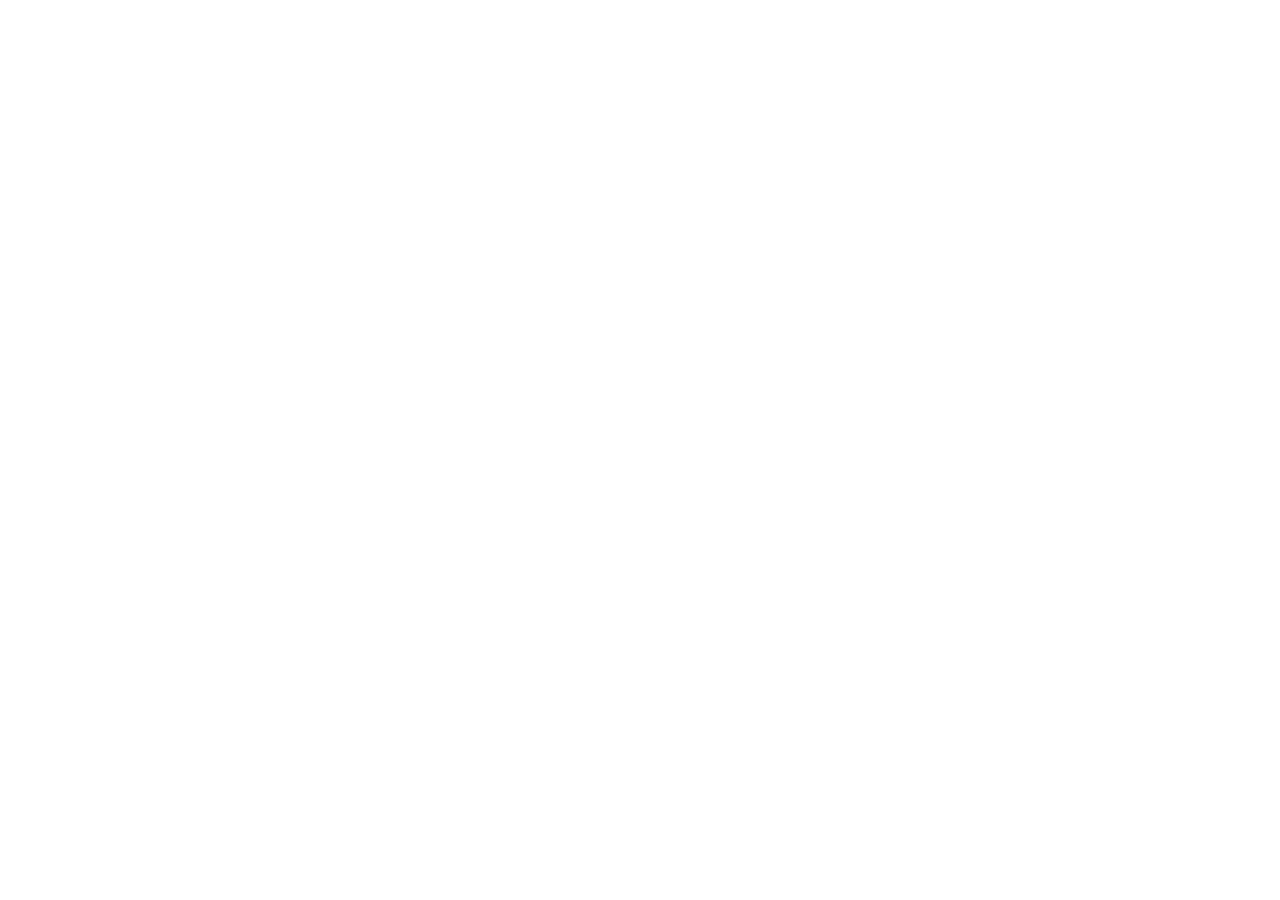
==== commit 15e67964: "Add files via upload" ====
--- a/static/index.html
+++ b/static/index.html
@@ -1,3544 +1,25 @@
-<!DOCTYPE html>
+<!doctype html>
 <html lang="pt-BR">
 <head>
-<meta charset="UTF-8">
-<meta name="viewport" content="width=device-width, initial-scale=1.0">
-<title>FlowLog — Acompanhamento de Pedidos</title>
+<meta charset="utf-8">
+<meta name="viewport" content="width=device-width, initial-scale=1">
+<title>FlowLog</title>
+<link rel="icon" href="/static/mubec-logo.svg">
 <link rel="preconnect" href="https://fonts.googleapis.com">
-<link rel="preconnect" href="https://fonts.gstatic.com" crossorigin>
-<link href="https://fonts.googleapis.com/css2?family=DM+Sans:ital,opsz,wght@0,9..40,400;0,9..40,500;0,9..40,600;0,9..40,700;1,9..40,400&display=swap" rel="stylesheet">
-<script src="/static/chart.umd.js"></script>
-<style>
-  :root{
-    --bg: #f2f4f3;
-    --panel: #ffffff;
-    --panel-2: #eef1f0;
-    --border: #dde2e0;
-    --text: #1a1d1c;
-    --text-dim: #66716b;
-    --accent: #48d597;
-    --accent-text: #137a4a;
-    --accent-contrast: #08130e;
-    --ok: #137a4a;
-    --warn: #8a5a00;
-    --danger: #c53030;
-    --mono: "SF Mono", "JetBrains Mono", Consolas, monospace;
-
-    /* O cabeçalho continua escuro de propósito (mesmo com o resto do site
-       claro) — é onde o logo branco da Mubec fica, e dá uma "ancora" visual
-       de marca no topo, como no outro site da Mubec (Certificado de Qualidade). */
-    --header-bg: #14171a;
-    --header-border: #2b2f32;
-    --header-text: #eef1ef;
-    --header-text-dim: #9aa3a0;
-  }
-  *{box-sizing:border-box;}
-  button, .upload-btn, .th-ordenavel{
-    transition: transform .08s ease, background-color .15s ease, color .15s ease, border-color .15s ease;
-  }
-  button:active, .upload-btn:active{ transform: scale(0.96); }
-  body{
-    margin:0; background:var(--bg); color:var(--text);
-    font-family: "DM Sans", -apple-system, "Segoe UI", Roboto, Arial, sans-serif;
-    font-size:14px;
-  }
-  header{
-    padding:18px 24px; border-bottom:1px solid var(--header-border);
-    display:flex; align-items:center; justify-content:space-between;
-    background:var(--header-bg);
-  }
-  .brand{ display:flex; align-items:center; gap:12px; }
-  .brand-logo{ height:26px; width:auto; display:block; }
-  .brand-divider{ width:1px; height:20px; background:var(--header-border); }
-  .brand-product{ font-size:15px; font-weight:600; letter-spacing:0.02em; color:var(--header-text-dim); }
-  .header-right{display:flex; align-items:center; gap:10px;}
-  .upload-group{display:flex; gap:8px;}
-  .upload-btn{
-    position:relative; overflow:hidden; padding:8px 14px; border-radius:6px;
-    border:1px solid var(--header-border); background:#1c2023; color:var(--header-text-dim);
-    font-size:12.5px; cursor:pointer; transition:.15s;
-  }
-  .upload-btn:hover{border-color:var(--accent); color:var(--header-text);}
-  .upload-btn input{position:absolute; inset:0; opacity:0; cursor:pointer;}
-  .icon-btn{
-    width:34px; height:34px; border-radius:6px; border:1px solid var(--header-border);
-    background:#1c2023; color:var(--header-text-dim); cursor:pointer;
-    display:flex; align-items:center; justify-content:center; transition:.15s;
-  }
-  .icon-btn:hover{border-color:var(--accent); color:var(--accent);}
-  .icon-btn.active{border-color:var(--accent); color:var(--accent); background:#0f2a1e;}
-
-  nav.tabs{
-    display:flex; gap:2px; padding:0 24px; background:var(--panel);
-    border-bottom:1px solid var(--border);
-  }
-  nav.tabs button{
-    background:transparent; border:none; color:var(--text-dim);
-    padding:12px 18px; font-size:13px; cursor:pointer; border-bottom:2px solid transparent;
-    font-weight:600;
-  }
-  nav.tabs button.active{color:var(--text); border-bottom-color:var(--accent-text);}
-
-  .badge-count{
-    display:inline-block; background:var(--danger); color:#fff; font-size:11px; font-weight:700;
-    padding:1px 7px; border-radius:10px; margin-left:4px; vertical-align:middle;
-  }
-
-  tr.linha-pendente{ background:#fff1e0; }
-  tr.linha-pendente:hover{ background:#ffe6c7; }
-  tr.linha-paga{ background:#eafbf3; }
-  tr.linha-paga:hover{ background:#dcf5e9; }
-
-  .th-ordenavel{ cursor:pointer; user-select:none; white-space:nowrap; }
-  .th-ordenavel:hover{ color:var(--text); }
-
-  .subtabs{ display:flex; gap:2px; }
-  .subtabs button{
-    background:var(--panel-2); border:1px solid var(--border); color:var(--text-dim);
-    padding:8px 16px; font-size:12.5px; cursor:pointer; font-weight:600; border-radius:6px;
-  }
-  .subtabs button.active{color:var(--accent-text); background:#eafbf3; border-color:#bfe9d6;}
-
-  .toolbar-top{
-    display:flex; flex-wrap:wrap; gap:10px; align-items:flex-end;
-    padding:14px 24px 10px;
-  }
-  .toolbar-top label{font-size:11.5px; color:var(--text-dim); display:flex; flex-direction:column; gap:4px;}
-  .toolbar-top input[type="date"], .toolbar-top select{
-    background:var(--panel-2); border:1px solid var(--border); color:var(--text);
-    padding:7px 10px; border-radius:6px; font-size:12.5px;
-  }
-  .search-wrap{
-    position:relative; flex:1; min-width:220px; max-width:420px;
-    display:flex; align-items:center;
-  }
-  .search-wrap svg{position:absolute; left:11px; color:var(--text-dim); pointer-events:none;}
-  .search-wrap input{
-    width:100%; background:var(--panel-2); border:1px solid var(--border); color:var(--text);
-    padding:9px 12px 9px 34px; border-radius:8px; font-size:13px;
-  }
-  .search-wrap input:focus{outline:none; border-color:var(--accent-text);}
-
-  .pill-rows{
-    display:flex; flex-direction:column; gap:8px;
-    padding:2px 24px 14px; border-bottom:1px solid var(--border);
-  }
-  .pill-row{display:flex; flex-wrap:wrap; gap:8px;}
-  .pill{
-    background:var(--panel-2); border:1px solid var(--border); color:var(--text-dim);
-    padding:7px 14px; border-radius:20px; font-size:12.5px; font-weight:600;
-    cursor:pointer; transition:.12s; white-space:nowrap;
-  }
-  .pill:hover{border-color:var(--text-dim); color:var(--text);}
-  .pill.active{background:#e7e9e8; color:var(--text); border-color:#c9cdc9;}
-  .pill.active.all{background:#eafbf3; border-color:#bfe9d6; color:var(--accent-text);}
-  .pill.danger.active{background:#fbdcdc; border-color:#f0b8b8; color:#a82929;}
-  .spacer{flex:1;}
-  button.primary{
-    background:var(--accent); border:none; color:var(--accent-contrast); font-weight:700;
-    padding:9px 16px; border-radius:6px; cursor:pointer; font-size:12.5px;
-  }
-  button.ghost{
-    background:transparent; border:1px solid var(--border); color:var(--text-dim);
-    padding:9px 14px; border-radius:6px; cursor:pointer; font-size:12.5px;
-  }
-  button.ghost:hover{color:var(--text); border-color:var(--text-dim);}
-  .upload-btn-light{
-    position:relative; overflow:hidden; background:transparent; border:1px solid var(--border);
-    color:var(--text-dim); padding:9px 14px; border-radius:6px; cursor:pointer; font-size:12.5px;
-    transition:.15s;
-  }
-  .upload-btn-light:hover{color:var(--text); border-color:var(--text-dim);}
-  .upload-btn-light input{position:absolute; inset:0; opacity:0; cursor:pointer;}
-  button.small-action{
-    background:transparent; border:1px solid var(--border); color:var(--text-dim);
-    padding:4px 9px; border-radius:5px; cursor:pointer; font-size:11px;
-  }
-  button.small-action:hover{border-color:var(--danger); color:var(--danger);}
-  button.small-action.fup:hover{border-color:var(--accent-text); color:var(--accent-text);}
-
-  main{padding:0 24px 40px;}
-  @keyframes fadeSlideIn{
-    from{ opacity:0; transform:translateY(6px); }
-    to{ opacity:1; transform:translateY(0); }
-  }
-  .tab-fade{ animation: fadeSlideIn .22s ease; }
-
-  .stats{display:flex; gap:16px; padding:18px 0; flex-wrap:wrap;}
-  .stat{
-    background:var(--panel); border:1px solid var(--border); border-radius:10px;
-    padding:16px 20px; min-width:150px;
-    box-shadow:0 1px 2px rgba(20,25,22,.04), 0 1px 10px rgba(20,25,22,.03);
-  }
-  .stat.atraso{ border-color:#f0bcbc; }
-  .stat .n{font-family:var(--mono); font-size:22px; font-weight:700;}
-  .stat .l{font-size:11px; color:var(--text-dim); margin-top:3px;}
-  .stat.atraso .n{color:var(--danger);}
-
-  table{width:100%; border-collapse:collapse; margin-top:6px;}
-  .table-scroll{
-    max-height: calc(100vh - 340px);
-    min-height: 200px;
-    overflow-y: auto;
-    background: var(--panel);
-    border: 1px solid var(--border);
-    border-radius: 10px;
-    box-shadow:0 1px 2px rgba(20,25,22,.04), 0 1px 10px rgba(20,25,22,.03);
-    position: relative;
-  }
-  thead th{
-    text-align:left; font-size:11px; text-transform:uppercase; letter-spacing:.04em;
-    color:var(--text-dim); padding:10px 12px; border-bottom:1px solid var(--border);
-    position:sticky; top:0; background:var(--bg); z-index:1;
-  }
-  tbody tr{ height:44px; }
-  tbody td{
-    padding:10px 12px; border-bottom:1px solid var(--border); font-size:13px;
-    white-space:nowrap; overflow:hidden; text-overflow:ellipsis; max-width:260px;
-  }
-  tbody tr{ transition: background-color .12s ease; }
-  tbody tr:hover{background:var(--panel);}
-  .badge{
-    display:inline-block; padding:3px 8px; border-radius:5px; font-size:11px; font-weight:700;
-  }
-  .badge.Bloqueado{background:#fdecc8; color:var(--warn);}
-  .badge.Aprovado{background:#dceffc; color:#0f6fa8;}
-  .badge.Faturado{background:#fdecc8; color:var(--warn);}
-  .badge.Encerrado{background:#dcf5e9; color:var(--ok);}
-  .badge.Cancelado{background:#fbdcdc; color:var(--danger);}
-  .atraso-tag{color:var(--danger); font-weight:700; font-size:11.5px;}
-  .empty{padding:60px 0; text-align:center; color:var(--text-dim);}
-  .empty b{color:var(--text);}
-
-  #fupForm{display:none;}
-  .form-card{
-    background:var(--panel); border:1px solid var(--border); border-radius:10px;
-    padding:20px 22px; margin:18px 0;
-    box-shadow:0 1px 2px rgba(20,25,22,.04), 0 1px 10px rgba(20,25,22,.03);
-  }
-  .form-card-title{
-    font-size:13px; font-weight:700; color:var(--text); margin-bottom:12px;
-    padding-bottom:10px; border-bottom:1px solid var(--border);
-  }
-  .form-card-body{
-    display:flex; gap:14px; flex-wrap:wrap; align-items:flex-end;
-  }
-  .form-card-body label{
-    font-size:11.5px; color:var(--text-dim); display:flex; flex-direction:column; gap:5px;
-  }
-  .form-card-body label.grow{ flex:1; min-width:220px; }
-  .form-card-body input, .form-card-body select{
-    background:var(--panel-2); border:1px solid var(--border); color:var(--text);
-    padding:8px 11px; border-radius:6px; font-size:13px; min-width:140px;
-  }
-  .form-card-body label.chk{
-    flex-direction:row !important; align-items:center; gap:7px !important; min-width:0;
-    padding-bottom:9px;
-  }
-  .form-card-body label.chk input{ min-width:0; width:auto; }
-  .section-title{font-size:13px; font-weight:700; color:var(--text-dim); margin:22px 0 6px; text-transform:uppercase; letter-spacing:.03em;}
-
-  #toast{
-    position:fixed; bottom:20px; right:20px; background:var(--panel-2); border:1px solid var(--border);
-    padding:12px 18px; border-radius:8px; font-size:13px; max-width:340px; z-index:50;
-    opacity:0; visibility:hidden; transform:translateY(8px);
-    transition:opacity .22s ease, transform .22s ease;
-  }
-  #toast.show{ opacity:1; visibility:visible; transform:translateY(0); }
-
-  .overlay{
-    position:fixed; inset:0; background:rgba(0,0,0,.6); display:flex;
-    align-items:center; justify-content:center; z-index:100;
-    opacity:0; visibility:hidden; pointer-events:none;
-    transition:opacity .18s ease;
-  }
-  .overlay.show{ opacity:1; visibility:visible; pointer-events:auto; }
-  .modal{
-    background:var(--panel); border:1px solid var(--border); border-radius:10px;
-    padding:22px; width:360px;
-    transform:scale(.96); transition:transform .18s ease;
-  }
-  .overlay.show .modal{ transform:scale(1); }
-  .modal.modal-wide{ width:min(1180px, 95vw); max-height:90vh; overflow:auto; }
-  .det-paineis{ display:grid; gap:18px; }
-  .det-paineis.dois{ grid-template-columns:1fr 1fr; }
-  .det-painel{ border:1px solid var(--border); border-radius:10px; padding:16px; min-width:0; background:var(--panel); }
-  .det-titulo{ display:flex; align-items:center; gap:10px; flex-wrap:wrap; font-size:15px; font-weight:700; margin-bottom:12px; }
-  .det-meta{ display:grid; grid-template-columns:repeat(auto-fill, minmax(190px, 1fr)); gap:10px 18px; margin-bottom:14px; }
-  .det-meta div span{ display:block; font-size:11px; color:var(--text-dim); margin-bottom:2px; }
-  .det-meta div b{ font-size:13px; font-weight:600; word-break:break-word; }
-  .det-conf{ border-radius:8px; padding:10px 12px; font-size:12.5px; margin-bottom:14px; background:var(--panel-2); border:1px solid var(--border); line-height:1.6; }
-  .det-conf.alerta{ border-color:var(--warn); }
-  .det-itens{ max-height:340px; overflow:auto; border:1px solid var(--border); border-radius:8px; }
-  .det-itens table{ width:100%; }
-  .det-itens tfoot td{ font-weight:700; position:sticky; bottom:0; background:var(--panel-2); }
-  .det-acoes{ display:flex; gap:8px; flex-wrap:wrap; margin-top:12px; align-items:center; font-size:12px; color:var(--text-dim); }
-  .det-paineis.dois .col-unit{ display:none; }
-  .det-paineis.dois .det-itens th, .det-paineis.dois .det-itens td{ padding:6px 5px; font-size:11.5px; }
-  @media (max-width: 900px){ .det-paineis.dois{ grid-template-columns:1fr; } }
-  .modal h3{margin:0 0 14px; font-size:15px;}
-  .modal label{display:flex; flex-direction:column; gap:5px; font-size:12px; color:var(--text-dim); margin-bottom:12px;}
-  .modal input{background:var(--panel-2); border:1px solid var(--border); color:var(--text); padding:8px 10px; border-radius:6px;}
-  .modal .actions{display:flex; justify-content:flex-end; gap:8px; margin-top:8px;}
-
-  /* Monitoramento */
-  #monitoramento{display:none;}
-  #monitoramento.show{display:block;}
-  #appMain{display:block;}
-  #appMain.hide{display:none;}
-  .charts-grid{display:grid; grid-template-columns:1fr 1fr; gap:20px; margin-top:18px;}
-  .chart-card{
-    background:var(--panel); border:1px solid var(--border); border-radius:10px; padding:20px;
-    box-shadow:0 1px 2px rgba(20,25,22,.04), 0 1px 10px rgba(20,25,22,.03);
-  }
-  .chart-card h4{margin:0 0 10px; font-size:12.5px; color:var(--text-dim); text-transform:uppercase; letter-spacing:.03em;}
-  .chart-card canvas{max-height:260px;}
-  .hist-divider{
-    display:flex; flex-wrap:wrap; align-items:center; justify-content:space-between; gap:12px;
-    margin-top:40px; padding-top:20px; border-top:2px solid var(--border);
-  }
-  .hist-filters{display:flex; gap:10px; align-items:flex-end;}
-  .hist-filters label{font-size:11.5px; color:var(--text-dim); display:flex; flex-direction:column; gap:4px;}
-  .hist-filters input{
-    background:var(--panel-2); border:1px solid var(--border); color:var(--text);
-    padding:7px 10px; border-radius:6px; font-size:12.5px;
-  }
-  @media (max-width: 900px){ .charts-grid{grid-template-columns:1fr;} }
-
-  /* ============================================================
-     ADAPTAÇÃO MOBILE (formato retrato / 9:16) — só aplica abaixo
-     de 640px de largura. Acima disso, o desktop fica intocado.
-  ============================================================ */
-  .mobile-only{ display:none; }
-  .filtros-toggle{
-    width:100%; text-align:left; background:var(--panel-2); border:1px solid var(--border);
-    color:var(--text); padding:12px 16px; font-size:13px; font-weight:700; cursor:pointer;
-  }
-
-  @media (max-width: 640px){
-    .mobile-only{ display:block; }
-    .hide-mobile{ display:none !important; }
-
-    .filtros-panel{ display:none; }
-    .filtros-panel.mobile-open{ display:block; }
-
-    .toolbar-top{ flex-direction:column; align-items:stretch; padding:12px 14px; }
-    .search-wrap{ max-width:none; }
-    .toolbar-top label{ width:100%; }
-    .toolbar-top input[type="date"], .toolbar-top select{ width:100%; }
-    .pill-rows{ padding:2px 14px 14px; }
-
-    header{ padding:12px 14px; flex-wrap:wrap; gap:10px; }
-    header h1{ font-size:15px; }
-    .brand-logo{ height:20px; }
-    .brand-product{ font-size:13px; }
-    .upload-group{ flex-wrap:wrap; gap:6px; }
-    .upload-btn{ padding:7px 10px; font-size:11.5px; flex:1; text-align:center; min-width:0; }
-
-    nav.tabs{ padding:0 10px; overflow-x:auto; }
-    nav.tabs button{ padding:10px 12px; font-size:12px; white-space:nowrap; }
-
-    main{ padding:0 10px 30px; }
-    .stats{ gap:8px; }
-    .stat{ min-width:calc(50% - 4px); padding:10px 12px; }
-    .stat .n{ font-size:18px; }
-
-    /* Tabela: some com colunas secundárias, mostra só o essencial.
-       Toca na linha pra ver o resto num painel de detalhes. */
-    .table-scroll{ max-height: calc(100vh - 260px); }
-    .col-secondary{ display:none !important; }
-    tbody td{ max-width:120px; font-size:12.5px; padding:10px 8px; }
-    .chevron-cell{ text-align:center; color:var(--text-dim); font-size:16px; }
-    tbody tr{ cursor:pointer; }
-  }
-
-  /* Painel de detalhes do pedido (mobile) */
-  .detalhe-linha{
-    display:flex; justify-content:space-between; gap:12px; padding:9px 0;
-    border-bottom:1px solid var(--border); font-size:13px;
-  }
-  .detalhe-linha span{ color:var(--text-dim); }
-  .detalhe-linha b{ text-align:right; }
-  .detalhe-acoes{ display:flex; flex-direction:column; gap:8px; margin-top:16px; }
-</style>
+<link rel="stylesheet" href="https://fonts.googleapis.com/css2?family=DM+Sans:opsz,wght@9..40,400;9..40,500;9..40,700;9..40,900&display=swap">
+<link rel="stylesheet" href="/static/novo/estilo.css?v=1">
 </head>
 <body>
-
-<header>
-  <div class="brand">
-    <img src="/static/mubec-logo.svg" alt="Mubec" class="brand-logo">
-    <span class="brand-divider"></span>
-    <span class="brand-product">FlowLog</span>
-  </div>
-  <div class="header-right">
-    <div class="upload-group">
-      <label class="upload-btn">📄 Follow up de vendas<input type="file" accept=".xlsx,.xls" onchange="uploadFile(this)"></label>
-      <label class="upload-btn">🚚 OE<input type="file" accept=".xlsx,.xls" onchange="uploadFile(this)"></label>
-      <label class="upload-btn">📦 Pedidos Mubec<input type="file" accept=".xlsx,.xls" onchange="uploadFile(this)"></label>
-    </div>
-    <button class="icon-btn" id="btnBackup" type="button" onclick="abrirBackup()" title="Baixar backup (todos os dados + PDFs)">
-      <svg width="17" height="17" viewBox="0 0 24 24" fill="none" stroke="currentColor" stroke-width="2">
-        <path d="M12 3v12"/><path d="M7 10l5 5 5-5"/><path d="M5 21h14"/>
-      </svg>
-    </button>
-    <button class="icon-btn" id="btnMonitor" title="Monitoramento" onclick="toggleMonitoramento()">
-      <svg width="17" height="17" viewBox="0 0 24 24" fill="none" stroke="currentColor" stroke-width="2">
-        <path d="M3 3v18h18"/><path d="M7 15l4-6 4 3 5-8"/>
-      </svg>
-    </button>
-  </div>
-</header>
-
-<div id="appMain">
-<nav class="tabs">
-  <button class="active" data-tab="todos" onclick="setTab('todos', this)">Todos</button>
-  <button data-tab="avisos" onclick="setTab('avisos', this)">⚠ Avisos</button>
-  <button data-tab="fup" onclick="setTab('fup', this)">FUP</button>
-  <button data-tab="terceirizacao" onclick="setTab('terceirizacao', this)">🏭 Terceirização</button>
-  <button data-tab="cobranca" onclick="setTab('cobranca', this)">💰 Cobrança <span id="badgeCobranca" class="badge-count" style="display:none"></span></button>
-</nav>
-
-<button class="mobile-only filtros-toggle" onclick="toggleFiltrosMobile()">
-  🔍 Filtros e busca <span id="filtrosToggleIcon">▾</span>
-</button>
-
-<div class="filtros-panel" id="filtrosPanel">
-<div class="toolbar-top">
-  <div class="search-wrap">
-    <svg width="15" height="15" viewBox="0 0 24 24" fill="none" stroke="currentColor" stroke-width="2"><circle cx="11" cy="11" r="8"/><path d="m21 21-4.3-4.3"/></svg>
-    <input type="text" id="f_busca" placeholder="Buscar por cliente, pedido, OE ou NF..." oninput="debouncedLoad()">
-  </div>
-  <label>Data de<input type="date" id="f_data_de" onchange="load()"></label>
-  <label>Data até<input type="date" id="f_data_ate" onchange="load()"></label>
-  <label id="f_campo_data_wrap">Filtrar por
-    <select id="f_campo_data" onchange="load()">
-      <option value="entrega" selected>Data de entrega</option>
-      <option value="emissao">Data de emissão</option>
-      <option value="entrega_efetiva">Data efetiva de entrega</option>
-      <option value="faturamento">Data de faturamento</option>
-    </select>
-  </label>
-  <div class="spacer"></div>
-  <button class="ghost" onclick="limparFiltros()">✕ Limpar filtros</button>
-  <button class="ghost" onclick="load()">↻ Atualizar</button>
-  <label class="upload-btn-light hide-mobile" id="upload_fup_lote_wrap" title="Reimporta a planilha exportada com as colunas 'Situação FUP' / 'FUP' / 'Nova Data de Entrega' preenchidas">
-    ↑ Importar FUP em lote
-    <input type="file" accept=".xlsx,.xls" onchange="importarFupLote(this)">
-  </label>
-  <button class="primary hide-mobile" id="btn_exportar_excel" onclick="exportar()">⬇ Exportar Excel</button>
-</div>
-
-<div class="pill-rows">
-  <div class="pill-row" id="pills_tipo" data-group="tipo">
-    <button class="pill all active" data-value="">Todos os tipos</button>
-    <button class="pill" data-value="Entrega">🚚 Entrega</button>
-    <button class="pill" data-value="Retira">🏬 Retira</button>
-    <button class="pill" data-value="Transportadora">📦 Transportadora</button>
-  </div>
-  <div class="pill-row" id="pills_atraso" data-group="atraso">
-    <button class="pill all active" data-value="">Todos</button>
-    <button class="pill" data-value="atrasado">⚠ Atrasados</button>
-  </div>
-  <div class="pill-row" id="pills_status" data-group="status">
-    <button class="pill all active" data-value="">Todos os status</button>
-    <button class="pill" data-value="Bloqueado">Bloqueado</button>
-    <button class="pill" data-value="Aprovado">Aprovado</button>
-    <button class="pill" data-value="Faturado">Faturado</button>
-    <button class="pill" data-value="Encerrado">Encerrado</button>
-    <button class="pill danger" data-value="Cancelado">Cancelado</button>
-  </div>
-</div>
-</div>
-<!-- fim do filtros-panel -->
-
-<main>
-  <div class="stats" id="stats"></div>
-
-  <div class="form-card" id="fupForm">
-    <div class="form-card-title">📋 Registrar novo FUP</div>
-    <div class="form-card-body">
-      <label>Nº do pedido<input type="text" id="fup_pedido" placeholder="ex: 20233"></label>
-      <label>Data<input type="date" id="fup_data"></label>
-      <label>Situação
-        <select id="fup_situacao" onchange="atualizarVisibilidadeMotivoFup()">
-          <option value="ok">✓ Ok</option>
-          <option value="previsto_atraso">⚠ Previsto atraso</option>
-          <option value="atraso" selected>✗ Atraso</option>
-        </select>
-      </label>
-      <label id="fup_motivo_wrap">Motivo
-        <select id="fup_motivo"></select>
-      </label>
-      <label class="grow">Observação<input type="text" id="fup_obs"></label>
-      <button class="primary" onclick="salvarFup()">Registrar FUP</button>
-      <button class="ghost" onclick="abrirGerenciarMotivos()" title="Adicionar, editar ou apagar motivos">⚙ Motivos</button>
-    </div>
-  </div>
-
-  <div id="fupPendentesWrap" style="display:none">
-    <div class="section-title">Pedidos (use os filtros de status/tipo/atraso no topo para refinar)</div>
-    <div class="table-scroll" id="scrollFupPendentes" style="max-height:320px;">
-      <table>
-        <thead><tr><th>Pedido</th><th>Cliente</th><th class="col-secondary">Entrega prevista</th><th>Status</th><th>Atraso</th><th></th></tr></thead>
-        <tbody id="tbodyFupPendentes"></tbody>
-      </table>
-    </div>
-    <div class="section-title">Histórico de FUPs registrados</div>
-  </div>
-
-  <div id="avisosWrap" style="display:none">
-    <div class="subtabs" style="margin-top:10px;">
-      <button class="active" data-avisos-subtab="canhoto" onclick="setAvisosSubtab('canhoto', this)">📦 Canhoto</button>
-      <button data-avisos-subtab="transportadora" onclick="setAvisosSubtab('transportadora', this)">🚚 Transportadora</button>
-    </div>
-
-    <div id="avisosCanhotoWrap" style="margin-top:14px;">
-      <div class="form-card">
-        <div class="form-card-title">⚠ Registrar novo aviso</div>
-        <div class="form-card-body">
-          <label>Nº do pedido<input type="text" id="aviso_pedido" placeholder="ex: 20233"></label>
-          <label>Data<input type="date" id="aviso_data"></label>
-          <label class="grow">Motivo (texto livre)<input type="text" id="aviso_motivo" placeholder="ex: liguei pra transportadora, falou que..."></label>
-          <label>Próxima verificação (opcional)<input type="date" id="aviso_proxima_data"></label>
-          <button class="primary" onclick="salvarAviso()">Registrar aviso</button>
-        </div>
-      </div>
-
-      <div class="section-title">⚠ Avisos (precisam de atenção)</div>
-      <div class="table-scroll" id="scrollAvisos" style="max-height:320px;">
-        <table>
-          <thead><tr id="theadAvisos"></tr></thead>
-          <tbody id="tbodyAvisos"></tbody>
-        </table>
-      </div>
-
-      <div class="section-title">✓ Tratados (em acompanhamento)</div>
-      <div class="table-scroll" id="scrollAvisosTratados" style="max-height:320px;">
-        <table>
-          <thead><tr id="theadAvisosTratados"></tr></thead>
-          <tbody id="tbodyAvisosTratados"></tbody>
-        </table>
-      </div>
-
-      <div class="section-title">📖 Histórico (todos os pedidos que já tiveram aviso, mesmo Encerrados)</div>
-      <div class="table-scroll" id="scrollAvisosHistorico" style="max-height:320px;">
-        <table>
-          <thead><tr id="theadAvisosHistorico"></tr></thead>
-          <tbody id="tbodyAvisosHistorico"></tbody>
-        </table>
-      </div>
-    </div>
-
-    <div id="avisosTransportadoraWrap" style="display:none; margin-top:14px;">
-      <div style="font-size:12.5px; color:var(--text-dim); margin-bottom:10px;">
-        Dê um duplo clique em qualquer pedido da lista (ou use o botão "Registrar") para abrir o registro de contato.
-      </div>
-
-      <div class="section-title">🚚 Pendentes (precisa verificar)</div>
-      <div class="table-scroll" id="scrollTransportadora" style="max-height:320px;">
-        <table>
-          <thead><tr id="theadTransportadora"></tr></thead>
-          <tbody id="tbodyTransportadora"></tbody>
-        </table>
-      </div>
-
-      <div class="section-title">✓ Confirmados</div>
-      <div class="table-scroll" id="scrollTransportadoraConfirmados" style="max-height:320px;">
-        <table>
-          <thead><tr id="theadTransportadoraConfirmados"></tr></thead>
-          <tbody id="tbodyTransportadoraConfirmados"></tbody>
-        </table>
-      </div>
-
-      <div class="section-title">📖 Histórico (todo pedido que já teve tentativa registrada, mesmo Encerrado)</div>
-      <div class="table-scroll" id="scrollTransportadoraHistorico" style="max-height:320px;">
-        <table>
-          <thead><tr id="theadTransportadoraHistorico"></tr></thead>
-          <tbody id="tbodyTransportadoraHistorico"></tbody>
-        </table>
-      </div>
-    </div>
-  </div>
-
-
-  <div id="terceirizacaoWrap" style="display:none">
-    <div class="toolbar-top" style="padding:14px 0;">
-      <label>Fornecedor
-        <select id="terc_fornecedor_filtro" onchange="loadTerceirizacaoTab()">
-          <option value="">Todos os fornecedores</option>
-        </select>
-      </label>
-      <div class="search-wrap" style="max-width:320px;">
-        <svg width="15" height="15" viewBox="0 0 24 24" fill="none" stroke="currentColor" stroke-width="2"><circle cx="11" cy="11" r="8"/><path d="m21 21-4.3-4.3"/></svg>
-        <input type="text" id="terc_busca" placeholder="Buscar por número de nota ou fornecedor..." oninput="renderTercSubtabAtiva()">
-      </div>
-      <label>Origem da nota
-        <select id="terc_origem_filtro" onchange="renderTercSubtabAtiva()">
-          <option value="">Todas</option>
-          <option value="pdf">📄 Só as importadas por PDF</option>
-          <option value="manual">✍ Só as manuais (sem PDF)</option>
-        </select>
-      </label>
-      <label class="upload-btn" style="display:inline-flex; align-items:center;">
-        ⬆ Importar catálogo (Gd_Produtos.xlsx)
-        <input type="file" accept=".xlsx,.xls" onchange="importarCatalogoProdutos(this)" style="position:absolute; inset:0; opacity:0; cursor:pointer;">
-      </label>
-      <button class="primary hide-mobile" onclick="exportarTerceirizacao()">⬇ Exportar Excel</button>
-    </div>
-
-    <div class="stats" id="statsTerc"></div>
-
-    <div class="subtabs" style="margin-top:10px;">
-      <button class="active" data-terc-subtab="ligacao" onclick="setTercSubtab('ligacao', this)">🔗 Ligação</button>
-      <button data-terc-subtab="saida" onclick="setTercSubtab('saida', this)">📤 Notas de saída</button>
-      <button data-terc-subtab="entrada" onclick="setTercSubtab('entrada', this)">📥 Notas de entrada</button>
-    </div>
-
-    <div id="tercLigacaoWrap" style="margin-top:10px;">
-      <div class="section-title">🔗 Pares vinculados</div>
-      <div class="table-scroll" id="scrollTercPares" style="max-height:480px;">
-        <table>
-          <thead><tr id="theadTercPares"></tr></thead>
-          <tbody id="tbodyTercPares"></tbody>
-        </table>
-      </div>
-    </div>
-
-    <div id="tercSaidaWrap" style="display:none; margin-top:10px;">
-      <div class="form-card">
-        <div class="form-card-title">📤 Registrar nota de saída</div>
-        <div class="form-card-body">
-          <label class="upload-btn" style="display:inline-flex; align-items:center;">
-            📎 Importar nota (PDF)
-            <input type="file" accept=".pdf" onchange="importarPdfNota(this, 'saida')" style="position:absolute; inset:0; opacity:0; cursor:pointer;">
-          </label>
-          <label>Número da nota<input type="text" id="terc_saida_numero" placeholder="ex: 116858"></label>
-          <label>Data<input type="date" id="terc_saida_data"></label>
-          <label class="grow">Fornecedor<input type="text" id="terc_saida_fornecedor" list="terc_fornecedores_datalist" value="JJ LESTE GALVANIZACAO LTDA"></label>
-          <div id="terc_saida_resumo_pdf" style="font-size:12px; width:100%;"></div>
-          <button class="primary" onclick="salvarNotaSaida()">Registrar saída</button>
-        </div>
-      </div>
-
-      <div class="section-title">📤 Notas de saída</div>
-      <div class="table-scroll" id="scrollTercAguardando" style="max-height:480px;">
-        <table>
-          <thead><tr id="theadTercSaida"></tr></thead>
-          <tbody id="tbodyTercAguardando"></tbody>
-        </table>
-      </div>
-    </div>
-
-    <div id="tercEntradaWrap" style="display:none; margin-top:10px;">
-      <div class="form-card">
-        <div class="form-card-title">📥 Registrar nota de retorno</div>
-        <div class="form-card-body">
-          <label class="upload-btn" style="display:inline-flex; align-items:center;">
-            📎 Importar nota (PDF)
-            <input type="file" accept=".pdf" onchange="importarPdfNota(this, 'retorno')" style="position:absolute; inset:0; opacity:0; cursor:pointer;">
-          </label>
-          <label>Número da nota<input type="text" id="terc_retorno_numero" placeholder="ex: 9186"></label>
-          <label>Data<input type="date" id="terc_retorno_data"></label>
-          <label class="grow">Fornecedor<input type="text" id="terc_retorno_fornecedor" list="terc_fornecedores_datalist" value="JJ LESTE GALVANIZACAO LTDA"></label>
-          <label class="grow">Colar "Informações Adicionais" (detecta o vínculo sozinho)
-            <input type="text" id="terc_retorno_info" placeholder="cole aqui o texto da nota..." oninput="preVerificarVinculo()">
-          </label>
-          <div id="terc_vinculo_preview" style="font-size:12px; color:var(--text-dim); width:100%;"></div>
-          <label class="grow">Ou escolher a nota de saída manualmente
-            <select id="terc_retorno_saida_manual">
-              <option value="">— nenhuma (deixar a extração automática decidir) —</option>
-            </select>
-          </label>
-          <div id="terc_retorno_resumo_pdf" style="font-size:12px; width:100%;"></div>
-          <button class="primary" onclick="salvarNotaRetorno()">Registrar retorno</button>
-        </div>
-      </div>
-
-      <div class="section-title">⚠ Sem vínculo encontrado (precisa de atenção)</div>
-      <div class="table-scroll" id="scrollTercSemVinculo" style="max-height:260px;">
-        <table>
-          <thead><tr id="theadTercSemVinculo"></tr></thead>
-          <tbody id="tbodyTercSemVinculo"></tbody>
-        </table>
-      </div>
-
-      <div class="section-title">📥 Notas de retorno</div>
-      <div class="table-scroll" id="scrollTercRetorno" style="max-height:480px;">
-        <table>
-          <thead><tr id="theadTercRetorno"></tr></thead>
-          <tbody id="tbodyTercRetorno"></tbody>
-        </table>
-      </div>
-    </div>
-
-    <datalist id="terc_fornecedores_datalist"></datalist>
-  </div>
-
-  <div id="cobrancaWrap" style="display:none">
-    <div class="toolbar-top" style="padding:14px 0;">
-      <label class="upload-btn" style="display:inline-flex; align-items:center;">
-        ⬆ Importar relatório de boletos vencidos
-        <input type="file" accept=".xlsx,.xls" onchange="uploadCobranca(this)" style="position:absolute; inset:0; opacity:0; cursor:pointer;">
-      </label>
-      <div class="search-wrap" style="max-width:320px;">
-        <svg width="15" height="15" viewBox="0 0 24 24" fill="none" stroke="currentColor" stroke-width="2"><circle cx="11" cy="11" r="8"/><path d="m21 21-4.3-4.3"/></svg>
-        <input type="text" id="cob_busca" placeholder="Buscar por pagador, CNPJ, nosso número, valor..." oninput="renderTabelaCobranca()">
-      </div>
-      <label>Data de<input type="date" id="cob_data_de" onchange="renderTabelaCobranca()"></label>
-      <label>Data até<input type="date" id="cob_data_ate" onchange="renderTabelaCobranca()"></label>
-      <label>Filtrar por
-        <select id="cob_campo_data" onchange="renderTabelaCobranca()">
-          <option value="vencimento">Data de vencimento</option>
-          <option value="pagamento">Data de pagamento</option>
-        </select>
-      </label>
-    </div>
-
-    <div class="stats" id="statsCobranca"></div>
-
-    <div class="form-card">
-      <div class="form-card-title">📞 Registrar cobrança</div>
-      <div class="form-card-body">
-        <label>Seu Número<input type="text" id="cob_seu_numero" placeholder="ex: 115352-002"></label>
-        <label>Data<input type="date" id="cob_data"></label>
-        <label class="grow">Motivo<input type="text" id="cob_motivo" placeholder="ex: liguei, cliente disse que paga sexta"></label>
-        <label>Ligar de novo em (opcional)<input type="date" id="cob_proxima_data"></label>
-        <button class="primary" onclick="salvarCobranca()">Registrar cobrança</button>
-      </div>
-    </div>
-
-    <div class="subtabs" style="margin-top:10px;">
-      <button class="active" data-subtab="todos" onclick="setCobrancaSubtab('todos', this)">Todos</button>
-      <button data-subtab="em_aberto" onclick="setCobrancaSubtab('em_aberto', this)">Em aberto</button>
-      <button data-subtab="pago" onclick="setCobrancaSubtab('pago', this)">Pago</button>
-    </div>
-
-    <div class="table-scroll" id="scrollCobranca" style="max-height:480px; margin-top:10px;">
-      <table>
-        <thead><tr id="theadCobranca"></tr></thead>
-        <tbody id="tbodyCobranca"></tbody>
-      </table>
-    </div>
-  </div>
-
-  <div class="table-scroll" id="scrollTabela">
-    <table id="tabela">
-      <thead><tr id="thead"></tr></thead>
-      <tbody id="tbody"></tbody>
-    </table>
-  </div>
-  <div class="empty" id="empty" style="display:none"></div>
-</main>
-</div>
-
-<div id="monitoramento">
-  <main>
-    <div class="hist-divider" style="margin-top:16px; border-top:none; padding-top:0;">
-      <div class="section-title" style="margin:0">📊 Histórico permanente (nunca perde dado)</div>
-      <div class="hist-filters">
-        <label>Data de<input type="date" id="hist_data_de" onchange="loadHistorico()"></label>
-        <label>Data até<input type="date" id="hist_data_ate" onchange="loadHistorico()"></label>
-        <button class="ghost" onclick="document.getElementById('hist_data_de').value='';document.getElementById('hist_data_ate').value='';loadHistorico();">✕ Limpar período</button>
-      </div>
-    </div>
-    <div class="stats" id="monitorStatsHistorico"></div>
-    <div class="charts-grid">
-      <div class="chart-card">
-        <div style="display:flex; justify-content:space-between; align-items:center; margin-bottom:10px;">
-          <h4 style="margin:0;">Motivos de atraso mais frequentes</h4>
-          <div class="subtabs" style="transform:scale(0.85); transform-origin:right;">
-            <button class="active" id="btnAgruparOutros" onclick="setAgruparOutros(true)">Agrupar "Outros"</button>
-            <button id="btnMostrarTudo" onclick="setAgruparOutros(false)">Mostrar tudo</button>
-          </div>
-        </div>
-        <canvas id="chartMotivos"></canvas>
-      </div>
-      <div class="chart-card"><h4>Registros de FUP ao longo do tempo</h4><canvas id="chartTimeline"></canvas></div>
-      <div class="chart-card"><h4>Situação dos acompanhamentos (Ok / Previsto / Atraso)</h4><canvas id="chartSituacao"></canvas></div>
-      <div class="chart-card">
-        <h4>Taxa de acerto do "Previsto atraso"</h4>
-        <div id="taxaAcertoTexto" style="padding:20px 0; text-align:center;"></div>
-      </div>
-      <div class="chart-card" style="grid-column:1/-1"><h4>Clientes com mais atraso (histórico completo)</h4><canvas id="chartClientesHistorico"></canvas></div>
-    </div>
-  </main>
-</div>
-
-<div class="overlay" id="detalheMobileOverlay">
-  <div class="modal" style="width:min(420px, 92vw); max-height:85vh; overflow-y:auto;">
-    <h3>Pedido <span id="detalheMobilePedidoNum"></span></h3>
-    <div id="detalheMobileConteudo"></div>
-    <div class="detalhe-acoes">
-      <button class="ghost" onclick="detalheMobileHistorico()">📋 Ver histórico de FUP</button>
-      <button class="ghost" onclick="detalheMobileNovaData()">✎ Nova data de entrega</button>
-      <button class="ghost" id="btnDetalheCancelar" onclick="detalheMobileCancelar()" style="border-color:var(--danger); color:var(--danger);">Cancelar pedido</button>
-      <button class="primary" onclick="fecharDetalheMobile()">Fechar</button>
-    </div>
-  </div>
-</div>
-
-<div class="overlay" id="novaDataOverlay">
-  <div class="modal">
-    <h3>Nova data de entrega — pedido <span id="novaDataPedidoNum"></span></h3>
-    <label>Nova data (renegociada com o cliente)<input type="date" id="nova_data_input"></label>
-    <div style="font-size:11.5px; color:var(--text-dim); margin:-6px 0 14px;">Deixe em branco e salve para remover a renegociação e voltar a usar a data original.</div>
-    <div class="actions">
-      <button class="ghost" onclick="fecharNovaDataModal()">Cancelar</button>
-      <button class="primary" onclick="salvarNovaData()">Salvar</button>
-    </div>
-  </div>
-</div>
-
-<div class="overlay" id="editarFupOverlay">
-  <div class="modal">
-    <h3>Editar FUP — pedido <span id="editarFupPedidoNum"></span></h3>
-    <label>Data<input type="date" id="editar_fup_data"></label>
-    <label>Situação
-      <select id="editar_fup_situacao" style="background:var(--panel-2); border:1px solid var(--border); color:var(--text); padding:8px 10px; border-radius:6px;" onchange="atualizarVisibilidadeMotivo('editar_fup_situacao','editar_fup_motivo_wrap')">
-        <option value="ok">✓ Ok</option>
-        <option value="previsto_atraso">⚠ Previsto atraso</option>
-        <option value="atraso">✗ Atraso</option>
-      </select>
-    </label>
-    <label id="editar_fup_motivo_wrap">Motivo
-      <select id="editar_fup_motivo" style="background:var(--panel-2); border:1px solid var(--border); color:var(--text); padding:8px 10px; border-radius:6px;"></select>
-    </label>
-    <label>Observação<input type="text" id="editar_fup_obs"></label>
-    <div class="actions">
-      <button class="ghost" onclick="fecharEditarFup()">Cancelar</button>
-      <button class="primary" onclick="salvarEdicaoFup()">Salvar alterações</button>
-    </div>
-  </div>
-</div>
-
-<div class="overlay" id="gerenciarMotivosOverlay">
-  <div class="modal" style="width:420px; max-height:80vh; overflow-y:auto;">
-    <h3>Gerenciar motivos de FUP</h3>
-    <div id="listaMotivos" style="margin-bottom:14px;"></div>
-    <div style="display:flex; gap:8px;">
-      <input type="text" id="novo_motivo_texto" placeholder="ex: Zincagem" style="flex:1; background:var(--panel-2); border:1px solid var(--border); color:var(--text); padding:8px 10px; border-radius:6px;">
-      <button class="primary" onclick="adicionarNovoMotivo()">+ Adicionar</button>
-    </div>
-    <div class="actions">
-      <button class="ghost" onclick="fecharGerenciarMotivos()">Fechar</button>
-    </div>
-  </div>
-</div>
-
-<div class="overlay" id="detalheNotaOverlay" onclick="if(event.target===this) fecharDetalheNota()">
-  <div class="modal modal-wide">
-    <div id="detalheNotaConteudo"></div>
-    <div class="actions">
-      <button class="ghost" onclick="fecharDetalheNota()">Fechar</button>
-    </div>
-  </div>
-</div>
-
-<div class="overlay" id="editarNotaSaidaOverlay">
-  <div class="modal">
-    <h3>Editar nota de saída</h3>
-    <label>Número da nota<input type="text" id="editar_saida_numero"></label>
-    <label>Data<input type="date" id="editar_saida_data"></label>
-    <label class="grow">Fornecedor<input type="text" id="editar_saida_fornecedor" list="terc_fornecedores_datalist"></label>
-    <div class="actions">
-      <button class="ghost" onclick="fecharEditarNotaSaida()">Cancelar</button>
-      <button class="primary" onclick="salvarEdicaoNotaSaida()">Salvar alterações</button>
-    </div>
-  </div>
-</div>
-
-<div class="overlay" id="editarNotaRetornoOverlay">
-  <div class="modal">
-    <h3>Editar nota de retorno</h3>
-    <label>Número da nota<input type="text" id="editar_retorno_numero"></label>
-    <label>Data<input type="date" id="editar_retorno_data"></label>
-    <label class="grow">Fornecedor<input type="text" id="editar_retorno_fornecedor" list="terc_fornecedores_datalist"></label>
-    <label class="grow">Vínculo (nota de saída)
-      <select id="editar_retorno_saida_vinculo">
-        <option value="">— sem vínculo —</option>
-      </select>
-    </label>
-    <label class="grow">Informações adicionais (texto colado)<input type="text" id="editar_retorno_info"></label>
-    <div class="actions">
-      <button class="ghost" onclick="fecharEditarNotaRetorno()">Cancelar</button>
-      <button class="primary" onclick="salvarEdicaoNotaRetorno()">Salvar alterações</button>
-    </div>
-  </div>
-</div>
-
-<div class="overlay" id="editarAvisoOverlay">
-  <div class="modal">
-    <h3>Editar aviso — pedido <span id="editarAvisoPedidoNum"></span></h3>
-    <label>Data<input type="date" id="editar_aviso_data"></label>
-    <label>Motivo<input type="text" id="editar_aviso_motivo" placeholder="ex: liguei pra transportadora, falou que..."></label>
-    <label>Próxima verificação (opcional)<input type="date" id="editar_aviso_proxima_data"></label>
-    <div class="actions">
-      <button class="ghost" onclick="fecharEditarAviso()">Cancelar</button>
-      <button class="primary" onclick="salvarEdicaoAviso()">Salvar alterações</button>
-    </div>
-  </div>
-</div>
-
-<div class="overlay" id="transportadoraOverlay">
-  <div class="modal">
-    <h3>Verificar transportadora — pedido <span id="transpModalPedidoNum"></span></h3>
-    <div id="transpModalContexto" style="font-size:12.5px; color:var(--text-dim); margin-bottom:14px;"></div>
-    <label>Data<input type="date" id="transp_data"></label>
-    <label>Conseguiu chamar?
-      <select id="transp_chamado" onchange="toggleTranspQuemChamou()">
-        <option value="sim" selected>Sim</option>
-        <option value="nao">Não</option>
-      </select>
-    </label>
-    <label id="transp_quem_chamou_wrap">Quem chamou<input type="text" id="transp_quem_chamou" placeholder="ex: Rian"></label>
-    <label>Observação (opcional)<input type="text" id="transp_observacao" placeholder="ex: confirmou coleta pra amanhã"></label>
-    <div class="actions">
-      <button class="ghost" onclick="fecharTransportadoraModal()">Cancelar</button>
-      <button class="primary" onclick="salvarTransportadora()">Registrar</button>
-    </div>
-  </div>
-</div>
-
-<div class="overlay" id="backupOverlay" onclick="if(event.target===this) fecharBackup()">
-  <div class="modal" style="max-width:440px;">
-    <h3>Backup</h3>
-    <p id="backupTexto" style="font-size:14px; line-height:1.45;"></p>
-    <div id="backupCampos"></div>
-    <p id="backupErro" style="color:var(--danger, #e5534b); font-size:13px; display:none;"></p>
-    <div style="display:flex; gap:8px; justify-content:flex-end; margin-top:14px;">
-      <button type="button" onclick="fecharBackup()">Fechar</button>
-      <button type="button" class="primary" id="backupBotao" onclick="confirmarBackup()">Baixar</button>
-    </div>
-  </div>
-</div>
-
-<div class="overlay" id="editarBoletoOverlay">
-  <div class="modal">
-    <h3>Editar boleto — <span id="editarBoletoNum"></span></h3>
-    <label>Status
-      <select id="editar_boleto_status" style="background:var(--panel-2); border:1px solid var(--border); color:var(--text); padding:8px 10px; border-radius:6px;">
-        <option value="Em aberto">Em aberto</option>
-        <option value="Pago">Pago</option>
-      </select>
-    </label>
-    <label>Data de vencimento<input type="date" id="editar_boleto_vencimento"></label>
-    <label>Valor do título (R$)<input type="number" step="0.01" id="editar_boleto_valor_titulo"></label>
-    <label>Valor pago (R$)<input type="number" step="0.01" id="editar_boleto_valor_pago"></label>
-    <div class="actions">
-      <button class="ghost" onclick="fecharEditarBoleto()">Cancelar</button>
-      <button class="primary" onclick="salvarEdicaoBoleto()">Salvar alterações</button>
-    </div>
-  </div>
-</div>
-
-<div class="overlay" id="editarCobrancaOverlay">
-  <div class="modal">
-    <h3>Editar cobrança — <span id="editarCobrancaNum"></span></h3>
-    <label>Data<input type="date" id="editar_cobranca_data"></label>
-    <label>Motivo<input type="text" id="editar_cobranca_motivo"></label>
-    <label>Ligar de novo em (opcional)<input type="date" id="editar_cobranca_proxima_data"></label>
-    <div class="actions">
-      <button class="ghost" onclick="fecharEditarCobranca()">Cancelar</button>
-      <button class="primary" onclick="salvarEdicaoCobranca()">Salvar alterações</button>
-    </div>
-  </div>
-</div>
-
-<div class="overlay" id="historicoOverlay">
-  <div class="modal" style="width:480px; max-height:80vh; overflow-y:auto;">
-    <h3>Histórico de FUP — pedido <span id="historicoPedidoNum"></span></h3>
-    <div id="historicoLista" style="display:flex; flex-direction:column; gap:10px;"></div>
-    <div class="actions">
-      <button class="ghost" onclick="fecharHistoricoModal()">Fechar</button>
-    </div>
-  </div>
-</div>
-
-<div class="overlay" id="cancelOverlay">
-  <div class="modal">
-    <h3>Cancelar pedido <span id="cancelPedidoNum"></span></h3>
-    <label>Motivo do cancelamento<input type="text" id="cancel_motivo" placeholder="ex: solicitação do cliente"></label>
-    <label>Data do cancelamento<input type="date" id="cancel_data"></label>
-    <div class="actions">
-      <button class="ghost" onclick="fecharCancelModal()">Voltar</button>
-      <button class="primary" onclick="confirmarCancelamento()">Confirmar cancelamento</button>
-    </div>
-  </div>
-</div>
-
-<div id="toast"></div>
-
-<script>
-let currentTab = 'todos';
-
-// ---------------- Virtualização de tabela (renderiza só as linhas visíveis) ----------------
-class VirtualTable {
-  constructor(scrollElId, tbodyElId, rowHeight = 44, buffer = 10){
-    this.scrollEl = document.getElementById(scrollElId);
-    this.tbodyEl = document.getElementById(tbodyElId);
-    this.rowHeight = rowHeight;
-    this.buffer = buffer;
-    this.items = [];
-    this.renderRow = () => '';
-    this.colspan = 12;
-    this._onScroll = () => { window.requestAnimationFrame(() => this._paint()); };
-    this.scrollEl.addEventListener('scroll', this._onScroll);
-  }
-  setData(items, renderRow, colspan){
-    this.items = items;
-    this.renderRow = renderRow;
-    if(colspan) this.colspan = colspan;
-    this.scrollEl.scrollTop = 0;
-    this._paint();
-  }
-  _paint(){
-    const total = this.items.length;
-    const viewportHeight = this.scrollEl.clientHeight || 400;
-    const scrollTop = this.scrollEl.scrollTop;
-    let start = Math.floor(scrollTop / this.rowHeight) - this.buffer;
-    start = Math.max(0, start);
-    const visibleCount = Math.ceil(viewportHeight / this.rowHeight) + this.buffer * 2;
-    const end = Math.min(total, start + visibleCount);
-    const topSpacer = start * this.rowHeight;
-    const bottomSpacer = (total - end) * this.rowHeight;
-    let html = '';
-    if(topSpacer > 0) html += `<tr style="height:${topSpacer}px;"><td colspan="${this.colspan}" style="padding:0;border:none;"></td></tr>`;
-    for(let i = start; i < end; i++){
-      html += this.renderRow(this.items[i], i);
-    }
-    if(bottomSpacer > 0) html += `<tr style="height:${bottomSpacer}px;"><td colspan="${this.colspan}" style="padding:0;border:none;"></td></tr>`;
-    this.tbodyEl.innerHTML = html;
-  }
-}
-const vtPedidos = new VirtualTable('scrollTabela', 'tbody', 44, 10);
-const vtFupPendentes = new VirtualTable('scrollFupPendentes', 'tbodyFupPendentes', 44, 10);
-const vtAvisos = new VirtualTable('scrollAvisos', 'tbodyAvisos', 44, 10);
-const vtAvisosTratados = new VirtualTable('scrollAvisosTratados', 'tbodyAvisosTratados', 44, 10);
-const vtAvisosHistorico = new VirtualTable('scrollAvisosHistorico', 'tbodyAvisosHistorico', 44, 10);
-const vtTransportadora = new VirtualTable('scrollTransportadora', 'tbodyTransportadora', 44, 10);
-const vtTransportadoraConfirmados = new VirtualTable('scrollTransportadoraConfirmados', 'tbodyTransportadoraConfirmados', 44, 10);
-const vtTransportadoraHistorico = new VirtualTable('scrollTransportadoraHistorico', 'tbodyTransportadoraHistorico', 44, 10);
-let debounceTimer;
-let charts = {};
-
-function debouncedLoad(){
-  clearTimeout(debounceTimer);
-  debounceTimer = setTimeout(load, 350);
-}
-
-function expandSelect(sel){ /* mantido por compatibilidade, não usado mais */ }
-function collapseSelect(sel){ /* mantido por compatibilidade, não usado mais */ }
-
-// ---------------- Pílulas de filtro ----------------
-function setupPillGroup(rowId){
-  const row = document.getElementById(rowId);
-  row.querySelectorAll('.pill').forEach(btn => {
-    btn.addEventListener('click', () => {
-      const isAll = btn.classList.contains('all');
-      if(isAll){
-        row.querySelectorAll('.pill').forEach(b => b.classList.remove('active'));
-        btn.classList.add('active');
-      }else{
-        btn.classList.toggle('active');
-        const algumAtivo = Array.from(row.querySelectorAll('.pill:not(.all)')).some(b => b.classList.contains('active'));
-        row.querySelector('.pill.all').classList.toggle('active', !algumAtivo);
-        if(algumAtivo) row.querySelector('.pill.all').classList.remove('active');
-      }
-      load();
-    });
-  });
-}
-['pills_tipo','pills_atraso','pills_status'].forEach(setupPillGroup);
-
-function pillValues(rowId){
-  return Array.from(document.querySelectorAll(`#${rowId} .pill.active:not(.all)`)).map(b => b.dataset.value);
-}
-function resetPillGroup(rowId){
-  const row = document.getElementById(rowId);
-  row.querySelectorAll('.pill').forEach(b => b.classList.remove('active'));
-  row.querySelector('.pill.all').classList.add('active');
-}
-
-function animarTrocaDeTela(seletor){
-  const el = document.querySelector(seletor);
-  if(!el) return;
-  el.classList.remove('tab-fade');
-  void el.offsetWidth; // força o navegador a "esquecer" a animação anterior, pra poder tocar de novo
-  el.classList.add('tab-fade');
-}
-
-function setTab(tab, btn){
-  currentTab = tab;
-  document.querySelectorAll('nav.tabs button').forEach(b => b.classList.remove('active'));
-  btn.classList.add('active');
-  document.getElementById('fupForm').style.display = (tab === 'fup') ? 'block' : 'none';
-  document.getElementById('fupPendentesWrap').style.display = (tab === 'fup') ? 'block' : 'none';
-  document.getElementById('avisosWrap').style.display = (tab === 'avisos') ? 'block' : 'none';
-  document.getElementById('terceirizacaoWrap').style.display = (tab === 'terceirizacao') ? 'block' : 'none';
-  document.getElementById('cobrancaWrap').style.display = (tab === 'cobranca') ? 'block' : 'none';
-  document.getElementById('scrollTabela').style.display = (tab === 'avisos' || tab === 'terceirizacao' || tab === 'cobranca') ? 'none' : 'block';
-  document.getElementById('stats').style.display = (tab === 'terceirizacao' || tab === 'cobranca') ? 'none' : '';
-  document.getElementById('filtrosPanel').style.display = (tab === 'terceirizacao' || tab === 'cobranca') ? 'none' : '';
-  document.querySelector('.filtros-toggle').style.display = (tab === 'terceirizacao' || tab === 'cobranca') ? 'none' : '';
-  if(tab === 'avisos'){
-    // reaplica o estado de filtros/estatisticas da sub-aba que estiver ativa
-    // (canhoto por padrao, na primeira visita)
-    const subtabAtivo = document.querySelector('#avisosWrap .subtabs button.active')?.dataset.avisosSubtab || 'canhoto';
-    setAvisosSubtab(subtabAtivo, document.querySelector(`#avisosWrap .subtabs button[data-avisos-subtab="${subtabAtivo}"]`));
-  }else{
-    // sai da aba Avisos: garante que nenhum filtro fique escondido pras outras abas
-    document.getElementById('pills_tipo').style.display = '';
-    document.getElementById('pills_atraso').style.display = '';
-    document.getElementById('pills_status').style.display = '';
-    document.getElementById('f_campo_data_wrap').style.display = '';
-    document.getElementById('upload_fup_lote_wrap').style.display = '';
-    document.getElementById('btn_exportar_excel').style.display = '';
-  }
-  animarTrocaDeTela('#appMain main');
-  load();
-}
-
-function limparFiltros(){
-  document.getElementById('f_busca').value = '';
-  resetPillGroup('pills_tipo');
-  resetPillGroup('pills_atraso');
-  resetPillGroup('pills_status');
-  document.getElementById('f_data_de').value = '';
-  document.getElementById('f_data_ate').value = '';
-  document.getElementById('f_campo_data').value = 'entrega';
-  load();
-}
-
-// ---------------------------------------------------------------------
-// Backup protegido por senha (só lê os dados; nada muda no sistema)
-// ---------------------------------------------------------------------
-let backupModo = 'baixar';
-const campoSenha = (id, rotulo) => `<label>${rotulo}<input type="password" id="${id}" autocomplete="off" style="width:100%;"></label>`;
-async function abrirBackup(){
-  let definida = true;
-  try { definida = (await (await fetch('/api/backup/senha')).json()).definida; } catch(e) { toast('Sem conexão com o servidor.', true); return; }
-  backupModo = definida ? 'baixar' : 'definir';
-  document.getElementById('backupErro').style.display = 'none';
-  if(definida){
-    document.getElementById('backupTexto').innerHTML = 'Baixa um arquivo .zip com <b>todos os dados</b> do FlowLog e os PDFs guardados. Baixar não muda nada no sistema.';
-    document.getElementById('backupCampos').innerHTML = campoSenha('backupSenha', 'Senha de administrador');
-    document.getElementById('backupBotao').textContent = 'Baixar backup';
-  } else {
-    document.getElementById('backupTexto').innerHTML = 'Ainda não existe senha. Crie a senha de administrador (mínimo 8 caracteres). <b>Guarde em lugar seguro</b>: ela não pode ser recuperada. É a mesma senha que a versão nova vai usar.';
-    document.getElementById('backupCampos').innerHTML = campoSenha('backupNova', 'Nova senha') + campoSenha('backupNova2', 'Repita a senha');
-    document.getElementById('backupBotao').textContent = 'Criar senha';
-  }
-  document.getElementById('backupOverlay').classList.add('show');
-  setTimeout(() => { const i = document.querySelector('#backupCampos input'); if(i) i.focus(); }, 50);
-}
-function fecharBackup(){ document.getElementById('backupOverlay').classList.remove('show'); }
-function erroBackup(msg){ const p = document.getElementById('backupErro'); p.textContent = msg; p.style.display = 'block'; }
-async function confirmarBackup(){
-  const botao = document.getElementById('backupBotao');
-  const fd = new FormData();
-  if(backupModo === 'definir'){
-    const a = document.getElementById('backupNova').value, b = document.getElementById('backupNova2').value;
-    if(a.length < 8){ erroBackup('A senha precisa ter pelo menos 8 caracteres.'); return; }
-    if(a !== b){ erroBackup('As duas senhas não são iguais.'); return; }
-    fd.append('nova', a);
-    const r = await fetch('/api/backup/senha', { method: 'POST', body: fd });
-    if(!r.ok){ erroBackup((await r.json().catch(() => ({}))).detail || 'Erro ao criar a senha.'); return; }
-    toast('Senha criada. Agora digite a senha para baixar o backup.');
-    abrirBackup();
-    return;
-  }
-  const senha = document.getElementById('backupSenha').value;
-  if(!senha){ erroBackup('Digite a senha.'); return; }
-  fd.append('senha', senha);
-  botao.disabled = true; botao.textContent = 'Gerando…';
-  try {
-    const r = await fetch('/api/backup', { method: 'POST', body: fd });
-    if(!r.ok){ erroBackup((await r.json().catch(() => ({}))).detail || 'Erro ao gerar o backup.'); return; }
-    const nome = ((r.headers.get('content-disposition') || '').match(/filename="?([^";]+)/) || [])[1] || 'flowlog_backup.zip';
-    const blob = await r.blob();
-    const a = document.createElement('a'); a.href = URL.createObjectURL(blob); a.download = nome;
-    document.body.appendChild(a); a.click(); a.remove();
-    setTimeout(() => URL.revokeObjectURL(a.href), 5000);
-    fecharBackup();
-    toast('Backup baixado: ' + nome);
-  } finally { botao.disabled = false; botao.textContent = 'Baixar backup'; }
-}
-document.addEventListener('keydown', (e) => { if(e.key === 'Enter' && document.getElementById('backupOverlay').classList.contains('show')) confirmarBackup(); });
-
-function toast(msg, isError=false){
-  const t = document.getElementById('toast');
-  t.textContent = msg;
-  t.style.borderColor = isError ? 'var(--danger)' : 'var(--border)';
-  t.classList.add('show');
-  clearTimeout(window._toastTimer);
-  window._toastTimer = setTimeout(() => t.classList.remove('show'), 4000);
-}
-
-let uploadEmAndamento = false;
-
-async function uploadFile(input){
-  const file = input.files[0];
-  if(!file) return;
-  if(uploadEmAndamento){
-    toast('Já tem uma importação em andamento — aguarde ela terminar antes de enviar outra.', true);
-    input.value = '';
-    return;
-  }
-  uploadEmAndamento = true;
-  document.querySelectorAll('.upload-btn').forEach(b => b.style.pointerEvents = 'none');
-  document.querySelectorAll('.upload-btn').forEach(b => b.style.opacity = '0.5');
-
-  const formData = new FormData();
-  formData.append('file', file);
-  try{
-    const res = await fetch('/api/importar', {method:'POST', body: formData});
-    const data = await res.json();
-    if(!res.ok) throw new Error(data.detail || 'Erro ao importar');
-    toast(`Importado: ${data.tipo_detectado} (${data.registros_processados} registros)`);
-    load();
-  }catch(e){
-    toast('Erro: ' + e.message, true);
-  }
-  input.value = '';
-  uploadEmAndamento = false;
-  document.querySelectorAll('.upload-btn').forEach(b => b.style.pointerEvents = '');
-  document.querySelectorAll('.upload-btn').forEach(b => b.style.opacity = '');
-}
-
-function buildParams(){
-  const params = new URLSearchParams();
-  params.set('aba', (currentTab === 'fup' || currentTab === 'avisos') ? 'todos' : currentTab);
-  const busca = document.getElementById('f_busca').value;
-  const statusSel = pillValues('pills_status');
-  const tipoSel = pillValues('pills_tipo');
-  const atrasado = pillValues('pills_atraso').includes('atrasado');
-  const de = document.getElementById('f_data_de').value;
-  const ate = document.getElementById('f_data_ate').value;
-  const campoData = document.getElementById('f_campo_data').value;
-  if(busca) params.set('busca', busca);
-  if(statusSel.length) params.set('status', statusSel.join(','));
-  if(tipoSel.length) params.set('tipo_entrega', tipoSel.join(','));
-  if(de) params.set('data_de', de);
-  if(ate) params.set('data_ate', ate);
-  params.set('campo_data', campoData);
-  if(atrasado) params.set('apenas_atrasados', 'true');
-  return params;
-}
-
-// Usado pra carregar as tabelas na tela: NÃO manda a busca pro servidor —
-// a busca é feita no navegador (com tolerância a erro de digitação, tipo
-// a aba Cobrança). O buildParams() original continua igual, com a busca
-// exata do servidor, só pra exportação (o Excel gerado precisa de um
-// filtro determinístico, sem "achismo" de correção automática).
-function buildParamsSemBusca(){
-  const params = buildParams();
-  params.delete('busca');
-  return params;
-}
-
-async function load(){
-  if(currentTab === 'fup'){
-    await loadFupTab();
-    return;
-  }
-  if(currentTab === 'avisos'){
-    await loadAvisosTab();
-    return;
-  }
-  if(currentTab === 'terceirizacao'){
-    await loadTerceirizacaoTab();
-    return;
-  }
-  if(currentTab === 'cobranca'){
-    await loadCobrancaTab();
-    return;
-  }
-  const params = buildParamsSemBusca();
-  const res = await fetch('/api/pedidos?' + params.toString());
-  let pedidos = await res.json();
-  const busca = document.getElementById('f_busca').value;
-  pedidos = filtrarPorBusca(pedidos, busca, ['numero_pedido', 'numero_oe', 'nf', 'cod_cliente'], ['nome_cliente']);
-  pedidos = ordenarLista(pedidos, 'pedidos', valorOrdenacaoPedido);
-  renderStats(pedidos);
-  renderTabelaPedidos(pedidos);
-}
-
-function renderStats(pedidos){
-  const total = pedidos.length;
-  const atrasoProd = pedidos.filter(p => p.atraso_producao).length;
-  const avisos = pedidos.filter(p => p.aviso_entrega).length;
-  const encerrados = pedidos.filter(p => p.status === 'Encerrado').length;
-  document.getElementById('stats').innerHTML = `
-    <div class="stat"><div class="n">${total}</div><div class="l">Pedidos no filtro</div></div>
-    <div class="stat atraso"><div class="n">${atrasoProd}</div><div class="l">Atraso de produção</div></div>
-    <div class="stat atraso"><div class="n">${avisos}</div><div class="l">Avisos (sem canhoto)</div></div>
-    <div class="stat"><div class="n">${encerrados}</div><div class="l">Encerrados</div></div>
-  `;
-}
-
-function botaoCancelamento(p){
-  if(p.status === 'Cancelado'){
-    const label = p.motivo_cancelamento ? '✎ Motivo' : '+ Motivo';
-    return `<button class="small-action" onclick="abrirCancelModal('${p.numero_pedido}')" title="Registrar/editar motivo e data do cancelamento">${label}</button>`;
-  }
-  return `<button class="small-action" onclick="abrirCancelModal('${p.numero_pedido}')">Cancelar</button>`;
-}
-function textoAtraso(dias, sufixo){
-  return dias > 0 ? `${dias}d ${sufixo}` : `Atrasado hoje (${sufixo})`;
-}
-function fmtDate(d){ return d ? d.split('-').reverse().join('/') : '—'; }
-function textoMotivo(motivo, observacao){
-  if(motivo === 'Outro' && observacao) return observacao;
-  return motivo;
-}
-
-function linhaPedido(p){
-  const mobile = window.innerWidth <= 640;
-  const celulaAcao = mobile
-    ? `<td class="chevron-cell">›</td>`
-    : `<td class="col-secondary">${botaoCancelamento(p)}</td>`;
-  return `
-    <tr onclick="abrirDetalhePedidoMobile('${p.numero_pedido}')">
-      <td style="font-family:var(--mono)">${p.numero_pedido}</td>
-      <td>${p.nome_cliente || '—'}</td>
-      <td class="col-secondary">${fmtDate(p.data_emissao)}</td>
-      <td class="col-secondary">${fmtDate(p.data_entrega_prevista)}</td>
-      <td class="col-secondary">${p.nova_data_entrega ? fmtDate(p.nova_data_entrega) : '—'}
-          <button class="small-action fup" style="margin-left:4px" onclick="event.stopPropagation(); abrirNovaDataModal('${p.numero_pedido}', '${p.nova_data_entrega || ''}')" title="Definir/editar nova data de entrega">✎</button>
-      </td>
-      <td class="col-secondary">${p.data_entrega_real ? fmtDate(p.data_entrega_real) : '—'}</td>
-      <td class="col-secondary">${p.tipo_entrega || '—'}</td>
-      <td><span class="badge ${p.status}">${p.status || '—'}</span></td>
-      <td>${p.atraso_producao ? `<span class="atraso-tag">${textoAtraso(p.dias_atraso_producao, 'produção')}</span>` : ''}
-          ${p.aviso_entrega ? `<span class="atraso-tag">Aviso: ${p.dias_uteis_desde_faturamento}d s/ canhoto</span>` : ''}
-          ${(!p.atraso_producao && !p.aviso_entrega) ? '—' : ''}</td>
-      <td class="col-secondary">${p.numero_oe || '—'}</td>
-      <td class="col-secondary">${p.nf || '—'}</td>
-      <td class="col-secondary">${p.motivo_atraso_fup || '—'}
-          <button class="small-action fup" style="margin-left:6px" onclick="event.stopPropagation(); abrirHistoricoFup('${p.numero_pedido}')" title="Ver histórico completo de FUP">📋</button>
-      </td>
-      ${celulaAcao}
-    </tr>
-  `;
-}
-
-// ---- Ordenação de coluna genérica (clique no cabeçalho), reutilizada nas
-// tabelas de Todos, FUP e Avisos — mesmo espírito da aba Cobrança. Cada
-// tabela guarda seu próprio estado (campo + direção), pra não interferir
-// nas outras.
-const ordenacaoEstado = {};
-
-function ordenarPorColuna(tabela, campo){
-  const estado = ordenacaoEstado[tabela] || (ordenacaoEstado[tabela] = {campo: null, direcao: 'asc'});
-  if(estado.campo === campo){
-    estado.direcao = estado.direcao === 'asc' ? 'desc' : 'asc';
-  }else{
-    estado.campo = campo;
-    estado.direcao = 'asc';
-  }
-  load();
-}
-
-function ordenarLista(lista, tabela, valorFn){
-  const estado = ordenacaoEstado[tabela];
-  if(!estado || !estado.campo) return lista;
-  const dir = estado.direcao === 'asc' ? 1 : -1;
-  return [...lista].sort((a, b) => {
-    const va = valorFn(a, estado.campo);
-    const vb = valorFn(b, estado.campo);
-    if(va < vb) return -1 * dir;
-    if(va > vb) return 1 * dir;
-    return 0;
-  });
-}
-
-function thOrdenavelGenerico(tabela, campo, label, extraClass){
-  const estado = ordenacaoEstado[tabela];
-  const ativo = estado && estado.campo === campo;
-  const seta = ativo ? (estado.direcao === 'asc' ? ' ▲' : ' ▼') : '';
-  return `<th class="th-ordenavel ${extraClass || ''}" onclick="ordenarPorColuna('${tabela}', '${campo}')">${label}${seta}</th>`;
-}
-
-function valorOrdenacaoPedido(p, campo){
-  switch(campo){
-    case 'numero_pedido': return p.numero_pedido || '';
-    case 'nome_cliente': return (p.nome_cliente || '').toLowerCase();
-    case 'data_emissao': return p.data_emissao || '';
-    case 'data_entrega_prevista': return p.data_entrega_prevista || '';
-    case 'nova_data_entrega': return p.nova_data_entrega || '';
-    case 'data_entrega_real': return p.data_entrega_real || '';
-    case 'tipo_entrega': return p.tipo_entrega || '';
-    case 'status': return p.status || '';
-    case 'atraso': return p.dias_atraso_producao || (p.aviso_entrega ? p.dias_uteis_desde_faturamento : 0) || 0;
-    case 'numero_oe': return p.numero_oe || '';
-    case 'nf': return p.nf || '';
-    case 'motivo_atraso_fup': return (p.motivo_atraso_fup || '').toLowerCase();
-    default: return '';
-  }
-}
-
-function valorOrdenacaoFup(f, campo){
-  switch(campo){
-    case 'numero_pedido': return f.numero_pedido || '';
-    case 'data_referencia': return f.data_referencia || '';
-    case 'situacao': return f.situacao || 'atraso';
-    case 'motivo': return (textoMotivo(f.motivo_atraso, f.observacao) || '').toLowerCase();
-    case 'observacao': return (f.observacao || '').toLowerCase();
-    default: return '';
-  }
-}
-
-function ultimoRegistroAviso(numero_pedido){
-  return (window.avisosRegistrosCache || []).filter(a => a.numero_pedido === numero_pedido)
-    .sort((a,b) => (b.data_registro > a.data_registro ? 1 : -1))[0];
-}
-function valorOrdenacaoAviso(p, campo){
-  switch(campo){
-    case 'numero_pedido': return p.numero_pedido || '';
-    case 'nome_cliente': return (p.nome_cliente || '').toLowerCase();
-    case 'tipo_entrega': return p.tipo_entrega || '';
-    case 'data_faturamento': return p.data_faturamento || '';
-    case 'data_entrega_prevista': return p.data_entrega_prevista || '';
-    case 'dias_uteis_desde_faturamento': return p.dias_uteis_desde_faturamento || 0;
-    case 'nf': return p.nf || '';
-    case 'status': return p.status || '';
-    default: return '';
-  }
-}
-function valorOrdenacaoAvisoTratado(p, campo){
-  if(campo === 'ultimo_motivo' || campo === 'proxima_data_limite'){
-    const u = ultimoRegistroAviso(p.numero_pedido);
-    if(campo === 'ultimo_motivo') return (u ? u.motivo : '').toLowerCase();
-    return (u && u.proxima_data_limite) || '';
-  }
-  return valorOrdenacaoAviso(p, campo);
-}
-
-function renderTabelaPedidos(pedidos){
-  document.getElementById('thead').innerHTML = `
-    ${thOrdenavelGenerico('pedidos', 'numero_pedido', 'Pedido')}
-    ${thOrdenavelGenerico('pedidos', 'nome_cliente', 'Cliente')}
-    ${thOrdenavelGenerico('pedidos', 'data_emissao', 'Emissão', 'col-secondary')}
-    ${thOrdenavelGenerico('pedidos', 'data_entrega_prevista', 'Entrega original', 'col-secondary')}
-    ${thOrdenavelGenerico('pedidos', 'nova_data_entrega', 'Nova data', 'col-secondary')}
-    ${thOrdenavelGenerico('pedidos', 'data_entrega_real', 'Entrega efetiva', 'col-secondary')}
-    ${thOrdenavelGenerico('pedidos', 'tipo_entrega', 'Tipo', 'col-secondary')}
-    ${thOrdenavelGenerico('pedidos', 'status', 'Status')}
-    ${thOrdenavelGenerico('pedidos', 'atraso', 'Atraso')}
-    ${thOrdenavelGenerico('pedidos', 'numero_oe', 'OE', 'col-secondary')}
-    ${thOrdenavelGenerico('pedidos', 'nf', 'NF', 'col-secondary')}
-    ${thOrdenavelGenerico('pedidos', 'motivo_atraso_fup', 'Motivo (FUP)', 'col-secondary')}
-    <th></th>
-  `;
-  document.getElementById('empty').style.display = pedidos.length ? 'none' : 'block';
-  document.getElementById('empty').innerHTML = 'Nenhum pedido encontrado com esses filtros.<br><b>Importe as planilhas</b> pelos botões no topo para começar (ou ajuste/limpe os filtros).';
-  vtPedidos.setData(pedidos, linhaPedido, 13);
-}
-
-function linhaFupPendente(p){
-  return `
-    <tr>
-      <td style="font-family:var(--mono)">${p.numero_pedido}</td>
-      <td>${p.nome_cliente || '—'}</td>
-      <td class="col-secondary">${fmtDate(p.data_entrega_prevista)}</td>
-      <td><span class="badge ${p.status}">${p.status || '—'}</span></td>
-      <td>${p.atraso_producao ? `<span class="atraso-tag">${textoAtraso(p.dias_atraso_producao, 'produção')}</span>` : ''}
-          ${p.aviso_entrega ? `<span class="atraso-tag">Aviso: ${p.dias_uteis_desde_faturamento}d s/ canhoto</span>` : ''}
-          ${(!p.atraso_producao && !p.aviso_entrega) ? '—' : ''}</td>
-      <td>
-        <button class="small-action fup" onclick="preencherFup('${p.numero_pedido}')">Registrar FUP</button>
-        <button class="small-action fup" onclick="abrirHistoricoFup('${p.numero_pedido}')" title="Ver histórico completo de FUP">📋</button>
-      </td>
-    </tr>
-  `;
-}
-function badgeSituacaoFup(situacao){
-  const s = situacao || 'atraso';
-  if(s === 'ok') return '<span class="badge Encerrado">✓ Ok</span>';
-  if(s === 'previsto_atraso') return '<span class="badge Aprovado">⚠ Previsto</span>';
-  return '<span class="badge Cancelado">✗ Atraso</span>';
-}
-function linhaFupHistorico(f){
-  return `
-    <tr>
-      <td style="font-family:var(--mono)">${f.numero_pedido}</td>
-      <td>${fmtDate(f.data_referencia)}</td>
-      <td>${badgeSituacaoFup(f.situacao)}</td>
-      <td>${textoMotivo(f.motivo_atraso, f.observacao) || '—'}</td>
-      <td class="col-secondary">${f.observacao || '—'}</td>
-      <td style="white-space:nowrap">
-        <button class="small-action fup" onclick="abrirEditarFup(${f.id})">✎ Editar</button>
-        <button class="small-action" onclick="confirmarApagarFup(${f.id})">🗑</button>
-      </td>
-    </tr>
-  `;
-}
-
-async function loadFupTab(){
-  // lista de pedidos respeitando os filtros aplicados no topo (inclusive a pílula "Atrasados", se marcada)
-  const params = buildParamsSemBusca();
-  const busca = document.getElementById('f_busca').value;
-  const resPend = await fetch('/api/pedidos?' + params.toString());
-  let pendentes = await resPend.json();
-  pendentes = filtrarPorBusca(pendentes, busca, ['numero_pedido', 'numero_oe', 'nf', 'cod_cliente'], ['nome_cliente']);
-  pendentes = ordenarLista(pendentes, 'fupPendentes', valorOrdenacaoPedido);
-  vtFupPendentes.setData(pendentes, linhaFupPendente, 6);
-  if(!pendentes.length){
-    document.getElementById('tbodyFupPendentes').innerHTML = `<tr><td colspan="6" style="color:var(--text-dim); text-align:center; padding:20px">Nenhum pedido encontrado com esses filtros.</td></tr>`;
-  }
-
-  const res = await fetch('/api/fup');
-  let fups = await res.json();
-
-  // aplica os mesmos filtros (status/tipo/busca/datas/atraso) ao histórico de FUPs,
-  // cruzando com a lista de pedidos que batem no filtro atual
-  const pedidosValidos = new Set(pendentes.map(p => p.numero_pedido));
-  const algumFiltroAtivo = [...params.keys()].some(k => k !== 'aba' && k !== 'campo_data') || !!busca;
-  if(algumFiltroAtivo){
-    fups = fups.filter(f => pedidosValidos.has(f.numero_pedido));
-  }
-  fups = ordenarLista(fups, 'fupHistorico', valorOrdenacaoFup);
-
-  document.getElementById('stats').innerHTML = `
-    <div class="stat"><div class="n">${fups.length}</div><div class="l">Registros de FUP</div></div>
-    <div class="stat"><div class="n">${pendentes.length}</div><div class="l">Pedidos no filtro atual</div></div>
-  `;
-  document.getElementById('thead').innerHTML = `
-    ${thOrdenavelGenerico('fupHistorico', 'numero_pedido', 'Pedido')}
-    ${thOrdenavelGenerico('fupHistorico', 'data_referencia', 'Data')}
-    ${thOrdenavelGenerico('fupHistorico', 'situacao', 'Situação')}
-    ${thOrdenavelGenerico('fupHistorico', 'motivo', 'Motivo')}
-    ${thOrdenavelGenerico('fupHistorico', 'observacao', 'Observação', 'col-secondary')}
-    <th></th>
-  `;
-  document.getElementById('empty').style.display = fups.length ? 'none' : 'block';
-  document.getElementById('empty').innerHTML = 'Nenhum FUP registrado ainda. Use a tabela acima ou o formulário para registrar o primeiro.';
-  window.fupsCache = fups;
-  vtPedidos.setData(fups, linhaFupHistorico, 6);
-}
-
-// ---------------- Aba Avisos ----------------
-function linhaAviso(p){
-  return `
-    <tr>
-      <td style="font-family:var(--mono)">${p.numero_pedido}</td>
-      <td>${p.nome_cliente || '—'}</td>
-      <td>${p.tipo_entrega || '—'}</td>
-      <td class="col-secondary">${fmtDate(p.data_faturamento)}</td>
-      <td>${fmtDate(p.data_entrega_prevista)}</td>
-      <td><span class="atraso-tag">${p.dias_uteis_desde_faturamento}d</span></td>
-      <td class="col-secondary">${p.nf || '—'}</td>
-      <td>
-        <button class="small-action fup" onclick="preencherAviso('${p.numero_pedido}')">Registrar aviso</button>
-        <button class="small-action fup" onclick="abrirHistoricoAviso('${p.numero_pedido}')" title="Ver histórico de avisos">📋</button>
-      </td>
-    </tr>
-  `;
-}
-function linhaAvisoTratado(p){
-  const ultimo = (window.avisosRegistrosCache || []).filter(a => a.numero_pedido === p.numero_pedido)
-    .sort((a,b) => (b.data_registro > a.data_registro ? 1 : -1))[0];
-  return `
-    <tr>
-      <td style="font-family:var(--mono)">${p.numero_pedido}</td>
-      <td>${p.nome_cliente || '—'}</td>
-      <td class="col-secondary">${fmtDate(p.data_faturamento)}</td>
-      <td>${fmtDate(p.data_entrega_prevista)}</td>
-      <td><span class="atraso-tag">${p.dias_uteis_desde_faturamento}d</span></td>
-      <td>${ultimo ? ultimo.motivo : '—'}</td>
-      <td class="col-secondary">${ultimo && ultimo.proxima_data_limite ? fmtDate(ultimo.proxima_data_limite) : '—'}</td>
-      <td>
-        ${ultimo ? `<button class="small-action fup" onclick="abrirEditarAviso(${ultimo.id})">✎</button>` : ''}
-        <button class="small-action fup" onclick="abrirHistoricoAviso('${p.numero_pedido}')" title="Ver histórico de avisos">📋</button>
-      </td>
-    </tr>
-  `;
-}
-
-async function loadAvisosTab(){
-  const params = buildParamsSemBusca();
-  const busca = document.getElementById('f_busca').value;
-  const res = await fetch('/api/avisos?' + params.toString());
-  const data = await res.json();
-
-  const resRegistros = await fetch('/api/avisos/registros');
-  window.avisosRegistrosCache = await resRegistros.json();
-
-  let avisos = filtrarPorBusca(data.avisos, busca, ['numero_pedido', 'nf'], ['nome_cliente']);
-  let tratados = filtrarPorBusca(data.tratados, busca, ['numero_pedido', 'nf'], ['nome_cliente']);
-  let historico = filtrarPorBusca(data.historico, busca, ['numero_pedido'], ['nome_cliente']);
-
-  avisos = ordenarLista(avisos, 'avisos', valorOrdenacaoAviso);
-  tratados = ordenarLista(tratados, 'avisosTratados', valorOrdenacaoAvisoTratado);
-  historico = ordenarLista(historico, 'avisosHistorico', valorOrdenacaoAviso);
-
-  document.getElementById('theadAvisos').innerHTML = `
-    ${thOrdenavelGenerico('avisos', 'numero_pedido', 'Pedido')}
-    ${thOrdenavelGenerico('avisos', 'nome_cliente', 'Cliente')}
-    ${thOrdenavelGenerico('avisos', 'tipo_entrega', 'Tipo')}
-    ${thOrdenavelGenerico('avisos', 'data_faturamento', 'Faturamento', 'col-secondary')}
-    ${thOrdenavelGenerico('avisos', 'data_entrega_prevista', 'Entrega original')}
-    ${thOrdenavelGenerico('avisos', 'dias_uteis_desde_faturamento', 'Dias s/ canhoto')}
-    ${thOrdenavelGenerico('avisos', 'nf', 'NF', 'col-secondary')}
-    <th></th>
-  `;
-  vtAvisos.setData(avisos, linhaAviso, 8);
-  if(!avisos.length){
-    document.getElementById('tbodyAvisos').innerHTML = `<tr><td colspan="8" style="color:var(--text-dim); text-align:center; padding:20px">Nenhum aviso pendente 🎉</td></tr>`;
-  }
-
-  document.getElementById('theadAvisosTratados').innerHTML = `
-    ${thOrdenavelGenerico('avisosTratados', 'numero_pedido', 'Pedido')}
-    ${thOrdenavelGenerico('avisosTratados', 'nome_cliente', 'Cliente')}
-    ${thOrdenavelGenerico('avisosTratados', 'data_faturamento', 'Faturamento', 'col-secondary')}
-    ${thOrdenavelGenerico('avisosTratados', 'data_entrega_prevista', 'Entrega original')}
-    ${thOrdenavelGenerico('avisosTratados', 'dias_uteis_desde_faturamento', 'Dias s/ canhoto')}
-    ${thOrdenavelGenerico('avisosTratados', 'ultimo_motivo', 'Último motivo')}
-    ${thOrdenavelGenerico('avisosTratados', 'proxima_data_limite', 'Próxima verificação', 'col-secondary')}
-    <th></th>
-  `;
-  vtAvisosTratados.setData(tratados, linhaAvisoTratado, 8);
-  if(!tratados.length){
-    document.getElementById('tbodyAvisosTratados').innerHTML = `<tr><td colspan="8" style="color:var(--text-dim); text-align:center; padding:20px">Nenhum pedido em acompanhamento no momento.</td></tr>`;
-  }
-
-  document.getElementById('theadAvisosHistorico').innerHTML = `
-    ${thOrdenavelGenerico('avisosHistorico', 'numero_pedido', 'Pedido')}
-    ${thOrdenavelGenerico('avisosHistorico', 'nome_cliente', 'Cliente')}
-    ${thOrdenavelGenerico('avisosHistorico', 'status', 'Status atual')}
-    ${thOrdenavelGenerico('avisosHistorico', 'data_entrega_prevista', 'Entrega original', 'col-secondary')}
-    <th></th>
-  `;
-  vtAvisosHistorico.setData(historico, linhaAvisoHistorico, 5);
-  if(!historico.length){
-    document.getElementById('tbodyAvisosHistorico').innerHTML = `<tr><td colspan="5" style="color:var(--text-dim); text-align:center; padding:20px">Nenhum pedido teve aviso registrado ainda.</td></tr>`;
-  }
-
-  window.avisosStatsCache = {avisos: avisos.length, tratados: tratados.length, historico: historico.length};
-
-  // --- sub-aba Transportadora ---
-  const resTransp = await fetch('/api/transportadora?' + params.toString());
-  const dataTransp = await resTransp.json();
-
-  const resTranspRegistros = await fetch('/api/transportadora/registros');
-  window.transportadoraRegistrosCache = await resTranspRegistros.json();
-
-  let transpPendentes = filtrarPorBusca(dataTransp.pendentes, busca, ['numero_pedido', 'nf'], ['nome_cliente']);
-  let transpConfirmados = filtrarPorBusca(dataTransp.confirmados, busca, ['numero_pedido', 'nf'], ['nome_cliente']);
-  let transpHistorico = filtrarPorBusca(dataTransp.historico, busca, ['numero_pedido'], ['nome_cliente']);
-
-  transpPendentes = ordenarLista(transpPendentes, 'transportadora', valorOrdenacaoAviso);
-  transpConfirmados = ordenarLista(transpConfirmados, 'transportadoraConfirmados', valorOrdenacaoAviso);
-  transpHistorico = ordenarLista(transpHistorico, 'transportadoraHistorico', valorOrdenacaoAviso);
-
-  document.getElementById('theadTransportadora').innerHTML = `
-    ${thOrdenavelGenerico('transportadora', 'numero_pedido', 'Pedido')}
-    ${thOrdenavelGenerico('transportadora', 'nome_cliente', 'Cliente')}
-    ${thOrdenavelGenerico('transportadora', 'data_faturamento', 'Faturamento', 'col-secondary')}
-    ${thOrdenavelGenerico('transportadora', 'nf', 'NF', 'col-secondary')}
-    <th>Última tentativa</th>
-    <th></th>
-  `;
-  vtTransportadora.setData(transpPendentes, linhaTransportadora, 6);
-  if(!transpPendentes.length){
-    document.getElementById('tbodyTransportadora').innerHTML = `<tr><td colspan="6" style="color:var(--text-dim); text-align:center; padding:20px">Nenhum pedido pendente de verificação 🎉</td></tr>`;
-  }
-
-  document.getElementById('theadTransportadoraConfirmados').innerHTML = `
-    ${thOrdenavelGenerico('transportadoraConfirmados', 'numero_pedido', 'Pedido')}
-    ${thOrdenavelGenerico('transportadoraConfirmados', 'nome_cliente', 'Cliente')}
-    ${thOrdenavelGenerico('transportadoraConfirmados', 'data_faturamento', 'Faturamento', 'col-secondary')}
-    ${thOrdenavelGenerico('transportadoraConfirmados', 'nf', 'NF', 'col-secondary')}
-    <th>Quem chamou</th>
-    <th class="col-secondary">Quando</th>
-    <th>Observação</th>
-    <th></th>
-  `;
-  vtTransportadoraConfirmados.setData(transpConfirmados, linhaTransportadoraConfirmado, 8);
-  if(!transpConfirmados.length){
-    document.getElementById('tbodyTransportadoraConfirmados').innerHTML = `<tr><td colspan="8" style="color:var(--text-dim); text-align:center; padding:20px">Nenhum pedido confirmado ainda.</td></tr>`;
-  }
-
-  document.getElementById('theadTransportadoraHistorico').innerHTML = `
-    ${thOrdenavelGenerico('transportadoraHistorico', 'numero_pedido', 'Pedido')}
-    ${thOrdenavelGenerico('transportadoraHistorico', 'nome_cliente', 'Cliente')}
-    ${thOrdenavelGenerico('transportadoraHistorico', 'status', 'Status atual')}
-    ${thOrdenavelGenerico('transportadoraHistorico', 'data_faturamento', 'Faturamento', 'col-secondary')}
-    <th>Última observação</th>
-  `;
-  vtTransportadoraHistorico.setData(transpHistorico, linhaTransportadoraHistorico, 5);
-  if(!transpHistorico.length){
-    document.getElementById('tbodyTransportadoraHistorico').innerHTML = `<tr><td colspan="5" style="color:var(--text-dim); text-align:center; padding:20px">Nenhum pedido teve verificação registrada ainda.</td></tr>`;
-  }
-
-  window.transportadoraPedidosCache = [...transpPendentes, ...transpConfirmados, ...transpHistorico];
-  window.transportadoraStatsCache = {pendentes: transpPendentes.length, confirmados: transpConfirmados.length, historico: transpHistorico.length};
-
-  const subtabAtivo = document.querySelector('#avisosWrap .subtabs button.active')?.dataset.avisosSubtab || 'canhoto';
-  renderStatsAvisos(subtabAtivo);
-}
-
-function linhaAvisoHistorico(p){
-  return `
-    <tr>
-      <td style="font-family:var(--mono)">${p.numero_pedido}</td>
-      <td>${p.nome_cliente || '—'}</td>
-      <td><span class="badge ${p.status}">${p.status || '—'}</span></td>
-      <td class="col-secondary">${fmtDate(p.data_entrega_prevista)}</td>
-      <td><button class="small-action fup" onclick="abrirHistoricoAviso('${p.numero_pedido}')" title="Ver histórico de avisos">📋</button></td>
-    </tr>
-  `;
-}
-
-function linhaTransportadora(p){
-  const ultimo = (window.transportadoraRegistrosCache || []).filter(r => r.numero_pedido === p.numero_pedido)
-    .sort((a,b) => (b.data_registro > a.data_registro ? 1 : (a.data_registro > b.data_registro ? -1 : b.id - a.id)))[0];
-  return `
-    <tr ondblclick="abrirTransportadoraModal('${p.numero_pedido}')" style="cursor:pointer;">
-      <td style="font-family:var(--mono)">${p.numero_pedido}</td>
-      <td>${p.nome_cliente || '—'}</td>
-      <td class="col-secondary">${fmtDate(p.data_faturamento)}</td>
-      <td class="col-secondary">${p.nf || '—'}</td>
-      <td>${ultimo ? (ultimo.observacao || 'Tentou, não atendeu') : '—'}</td>
-      <td><button class="small-action fup" onclick="abrirTransportadoraModal('${p.numero_pedido}')">Registrar</button></td>
-    </tr>
-  `;
-}
-function linhaTransportadoraConfirmado(p){
-  const ultimo = (window.transportadoraRegistrosCache || []).filter(r => r.numero_pedido === p.numero_pedido && r.chamado)
-    .sort((a,b) => (b.data_registro > a.data_registro ? 1 : (a.data_registro > b.data_registro ? -1 : b.id - a.id)))[0];
-  return `
-    <tr ondblclick="abrirTransportadoraModal('${p.numero_pedido}')" style="cursor:pointer;">
-      <td style="font-family:var(--mono)">${p.numero_pedido}</td>
-      <td>${p.nome_cliente || '—'}</td>
-      <td class="col-secondary">${fmtDate(p.data_faturamento)}</td>
-      <td class="col-secondary">${p.nf || '—'}</td>
-      <td>${ultimo ? (ultimo.quem_chamou || '—') : '—'}</td>
-      <td class="col-secondary">${ultimo ? fmtDate(ultimo.data_registro) : '—'}</td>
-      <td>${ultimo ? (ultimo.observacao || '—') : '—'}</td>
-      <td><button class="small-action fup" onclick="abrirTransportadoraModal('${p.numero_pedido}')">Nova tentativa</button></td>
-    </tr>
-  `;
-}
-function linhaTransportadoraHistorico(p){
-  const ultimo = (window.transportadoraRegistrosCache || []).filter(r => r.numero_pedido === p.numero_pedido)
-    .sort((a,b) => (b.data_registro > a.data_registro ? 1 : (a.data_registro > b.data_registro ? -1 : b.id - a.id)))[0];
-  return `
-    <tr>
-      <td style="font-family:var(--mono)">${p.numero_pedido}</td>
-      <td>${p.nome_cliente || '—'}</td>
-      <td><span class="badge ${p.status}">${p.status || '—'}</span></td>
-      <td class="col-secondary">${fmtDate(p.data_faturamento)}</td>
-      <td>${ultimo ? (ultimo.observacao || (ultimo.chamado ? (ultimo.quem_chamou || 'Confirmado') : 'Tentou, não atendeu')) : '—'}</td>
-    </tr>
-  `;
-}
-
-function preencherAviso(numeroPedido){
-  document.getElementById('aviso_pedido').value = numeroPedido;
-  document.getElementById('aviso_pedido').scrollIntoView({behavior:'smooth', block:'center'});
-  document.getElementById('aviso_pedido').focus();
-}
-
-async function salvarAviso(){
-  const body = {
-    numero_pedido: document.getElementById('aviso_pedido').value.trim(),
-    data_registro: document.getElementById('aviso_data').value || new Date().toISOString().slice(0,10),
-    motivo: document.getElementById('aviso_motivo').value.trim(),
-    proxima_data_limite: document.getElementById('aviso_proxima_data').value || null,
-  };
-  if(!body.numero_pedido){ toast('Informe o número do pedido', true); return; }
-  if(!body.motivo){ toast('Informe o motivo', true); return; }
-  try{
-    const res = await fetch('/api/avisos/registros', {
-      method:'POST', headers:{'Content-Type':'application/json'}, body: JSON.stringify(body)
-    });
-    const data = await res.json();
-    if(!res.ok) throw new Error(data.detail || 'Erro ao salvar');
-    toast('Aviso registrado');
-    document.getElementById('aviso_pedido').value = '';
-    document.getElementById('aviso_motivo').value = '';
-    document.getElementById('aviso_proxima_data').value = '';
-    load();
-  }catch(e){
-    toast('Erro: ' + e.message, true);
-  }
-}
-
-function setAvisosSubtab(subtab, btn){
-  document.querySelectorAll('#avisosWrap .subtabs button').forEach(b => b.classList.remove('active'));
-  btn.classList.add('active');
-  document.getElementById('avisosCanhotoWrap').style.display = (subtab === 'canhoto') ? 'block' : 'none';
-  document.getElementById('avisosTransportadoraWrap').style.display = (subtab === 'transportadora') ? 'block' : 'none';
-
-  const transportadoraAtiva = subtab === 'transportadora';
-  // filtros de tipo/status/atraso e as acoes de importar/exportar nao fazem
-  // sentido pra essa sub-aba: a lista ja e sempre Transportadora+Faturado
-  document.getElementById('pills_tipo').style.display = transportadoraAtiva ? 'none' : '';
-  document.getElementById('pills_atraso').style.display = transportadoraAtiva ? 'none' : '';
-  document.getElementById('pills_status').style.display = transportadoraAtiva ? 'none' : '';
-  document.getElementById('f_campo_data_wrap').style.display = transportadoraAtiva ? 'none' : '';
-  document.getElementById('upload_fup_lote_wrap').style.display = transportadoraAtiva ? 'none' : '';
-  document.getElementById('btn_exportar_excel').style.display = transportadoraAtiva ? 'none' : '';
-  if(transportadoraAtiva){
-    resetPillGroup('pills_tipo');
-    resetPillGroup('pills_atraso');
-    resetPillGroup('pills_status');
-    document.getElementById('f_campo_data').value = 'faturamento';
-  }else{
-    document.getElementById('f_campo_data').value = 'entrega';
-  }
-  renderStatsAvisos(subtab);
-  load();
-}
-
-function renderStatsAvisos(subtab){
-  if(subtab === 'transportadora'){
-    const s = window.transportadoraStatsCache || {pendentes:0, confirmados:0, historico:0};
-    document.getElementById('stats').innerHTML = `
-      <div class="stat atraso"><div class="n">${s.pendentes}</div><div class="l">Pendentes de verificar</div></div>
-      <div class="stat"><div class="n">${s.confirmados}</div><div class="l">Confirmados</div></div>
-      <div class="stat"><div class="n">${s.historico}</div><div class="l">Total no histórico</div></div>
-    `;
-  }else{
-    const s = window.avisosStatsCache || {avisos:0, tratados:0, historico:0};
-    document.getElementById('stats').innerHTML = `
-      <div class="stat atraso"><div class="n">${s.avisos}</div><div class="l">Avisos pendentes</div></div>
-      <div class="stat"><div class="n">${s.tratados}</div><div class="l">Em acompanhamento (tratados)</div></div>
-      <div class="stat"><div class="n">${s.historico}</div><div class="l">Total no histórico</div></div>
-    `;
-  }
-}
-
-function toggleTranspQuemChamou(){
-  const chamado = document.getElementById('transp_chamado').value === 'sim';
-  document.getElementById('transp_quem_chamou_wrap').style.display = chamado ? 'flex' : 'none';
-}
-
-let transpModalPedido = null;
-function abrirTransportadoraModal(numeroPedido){
-  transpModalPedido = numeroPedido;
-  const p = (window.transportadoraPedidosCache || []).find(x => x.numero_pedido === numeroPedido);
-  document.getElementById('transpModalPedidoNum').textContent = '#' + numeroPedido;
-  document.getElementById('transpModalContexto').textContent = p
-    ? `${p.nome_cliente || '—'} · Faturado em ${fmtDate(p.data_faturamento)} · NF ${p.nf || '—'}`
-    : '';
-  document.getElementById('transp_data').value = new Date().toISOString().slice(0,10);
-  document.getElementById('transp_chamado').value = 'sim';
-  document.getElementById('transp_quem_chamou').value = '';
-  document.getElementById('transp_observacao').value = '';
-  toggleTranspQuemChamou();
-  document.getElementById('transportadoraOverlay').classList.add('show');
-}
-function fecharTransportadoraModal(){
-  document.getElementById('transportadoraOverlay').classList.remove('show');
-  transpModalPedido = null;
-}
-
-async function salvarTransportadora(){
-  const chamado = document.getElementById('transp_chamado').value === 'sim';
-  const body = {
-    numero_pedido: transpModalPedido,
-    data_registro: document.getElementById('transp_data').value || new Date().toISOString().slice(0,10),
-    chamado: chamado,
-    quem_chamou: chamado ? document.getElementById('transp_quem_chamou').value.trim() || null : null,
-    observacao: document.getElementById('transp_observacao').value.trim() || null,
-  };
-  if(!body.numero_pedido){ toast('Nenhum pedido selecionado', true); return; }
-  if(chamado && !body.quem_chamou){ toast('Informe quem chamou', true); return; }
-  try{
-    const res = await fetch('/api/transportadora/registros', {
-      method:'POST', headers:{'Content-Type':'application/json'}, body: JSON.stringify(body)
-    });
-    const data = await res.json();
-    if(!res.ok) throw new Error(data.detail || 'Erro ao salvar');
-    toast(chamado ? 'Transportadora confirmada' : 'Tentativa registrada');
-    fecharTransportadoraModal();
-    load();
-  }catch(e){
-    toast('Erro: ' + e.message, true);
-  }
-}
-
-let avisoEmEdicaoId = null;
-function abrirEditarAviso(id){
-  const a = (window.avisosRegistrosCache || []).find(x => x.id === id);
-  if(!a){ toast('Registro não encontrado', true); return; }
-  avisoEmEdicaoId = id;
-  document.getElementById('editarAvisoPedidoNum').textContent = '#' + a.numero_pedido;
-  document.getElementById('editar_aviso_data').value = a.data_registro;
-  document.getElementById('editar_aviso_motivo').value = a.motivo || '';
-  document.getElementById('editar_aviso_proxima_data').value = a.proxima_data_limite || '';
-  document.getElementById('editarAvisoOverlay').classList.add('show');
-}
-function fecharEditarAviso(){
-  document.getElementById('editarAvisoOverlay').classList.remove('show');
-  avisoEmEdicaoId = null;
-}
-async function salvarEdicaoAviso(){
-  const a = (window.avisosRegistrosCache || []).find(x => x.id === avisoEmEdicaoId);
-  if(!a) return;
-  const motivo = document.getElementById('editar_aviso_motivo').value.trim();
-  if(!motivo){ toast('Informe o motivo', true); return; }
-  const body = {
-    numero_pedido: a.numero_pedido,
-    data_registro: document.getElementById('editar_aviso_data').value,
-    motivo: motivo,
-    proxima_data_limite: document.getElementById('editar_aviso_proxima_data').value || null,
-  };
-  try{
-    const res = await fetch(`/api/avisos/registros/${avisoEmEdicaoId}`, {
-      method:'PUT', headers:{'Content-Type':'application/json'}, body: JSON.stringify(body)
-    });
-    const data = await res.json();
-    if(!res.ok) throw new Error(data.detail || 'Erro ao salvar');
-    toast('Aviso atualizado');
-    fecharEditarAviso();
-    load();
-  }catch(e){
-    toast('Erro: ' + e.message, true);
-  }
-}
-async function apagarAviso(id){
-  if(!confirm('Apagar este registro de aviso? Essa ação não pode ser desfeita.')) return;
-  try{
-    const res = await fetch(`/api/avisos/registros/${id}`, {method:'DELETE'});
-    const data = await res.json();
-    if(!res.ok) throw new Error(data.detail || 'Erro ao apagar');
-    toast('Registro apagado');
-    load();
-  }catch(e){
-    toast('Erro: ' + e.message, true);
-  }
-}
-
-async function abrirHistoricoAviso(numeroPedido){
-  document.getElementById('historicoPedidoNum').textContent = '#' + numeroPedido + ' — Histórico de Avisos';
-  document.getElementById('historicoLista').innerHTML = '<div style="color:var(--text-dim)">Carregando…</div>';
-  document.getElementById('historicoOverlay').classList.add('show');
-  try{
-    const res = await fetch(`/api/pedidos/${numeroPedido}`);
-    if(!res.ok) throw new Error('Pedido não encontrado');
-    const data = await res.json();
-    if(!data.avisos.length){
-      document.getElementById('historicoLista').innerHTML = '<div style="color:var(--text-dim)">Nenhum aviso registrado ainda para este pedido.</div>';
-      return;
-    }
-    document.getElementById('historicoLista').innerHTML = data.avisos.map(a => `
-      <div style="border:1px solid var(--border); border-radius:8px; padding:10px 12px;">
-        <div style="display:flex; justify-content:space-between; font-size:12px; color:var(--text-dim); margin-bottom:4px;">
-          <span>${fmtDate(a.data_registro)}</span>
-          ${a.proxima_data_limite ? `<span class="atraso-tag">Próx. verificação: ${fmtDate(a.proxima_data_limite)}</span>` : ''}
-        </div>
-        <div style="font-weight:700;">${a.motivo}</div>
-        <div style="margin-top:6px; display:flex; gap:6px;">
-          <button class="small-action fup" onclick="fecharHistoricoModal(); abrirEditarAviso(${a.id})">✎ Editar</button>
-          <button class="small-action" onclick="apagarAviso(${a.id}); fecharHistoricoModal();">🗑 Apagar</button>
-        </div>
-      </div>
-    `).join('');
-  }catch(e){
-    document.getElementById('historicoLista').innerHTML = `<div style="color:var(--danger)">Erro: ${e.message}</div>`;
-  }
-}
-
-// ---------------- Aba Terceirização ----------------
-let debounceTercTimer;
-function preVerificarVinculo(){
-  clearTimeout(debounceTercTimer);
-  debounceTercTimer = setTimeout(async () => {
-    const texto = document.getElementById('terc_retorno_info').value.trim();
-    const preview = document.getElementById('terc_vinculo_preview');
-    if(!texto){ preview.textContent = ''; return; }
-    try{
-      const res = await fetch('/api/terceirizacao/extrair-vinculo?' + new URLSearchParams({informacoes_adicionais: texto}));
-      const data = await res.json();
-      preview.innerHTML = data.encontrado
-        ? `✓ Vínculo detectado: nota de saída <b style="color:var(--ok)">${data.numero_nota_saida}</b>`
-        : `⚠ Nenhum vínculo reconhecido automaticamente — escolha manualmente abaixo, se souber.`;
-    }catch(e){ preview.textContent = ''; }
-  }, 400);
-}
-
-async function carregarFornecedoresDatalist(){
-  try{
-    const res = await fetch('/api/terceirizacao/fornecedores');
-    const fornecedores = await res.json();
-    document.getElementById('terc_fornecedores_datalist').innerHTML =
-      fornecedores.map(f => `<option value="${f}"></option>`).join('');
-    const select = document.getElementById('terc_fornecedor_filtro');
-    const valorAtual = select.value;
-    select.innerHTML = '<option value="">Todos os fornecedores</option>' +
-      fornecedores.map(f => `<option value="${f}">${f}</option>`).join('');
-    select.value = valorAtual; // mantém a seleção ao recarregar
-  }catch(e){}
-}
-
-function setTercSubtab(subtab, btn){
-  document.querySelectorAll('#terceirizacaoWrap .subtabs button').forEach(b => b.classList.remove('active'));
-  btn.classList.add('active');
-  document.getElementById('tercLigacaoWrap').style.display = (subtab === 'ligacao') ? 'block' : 'none';
-  document.getElementById('tercSaidaWrap').style.display = (subtab === 'saida') ? 'block' : 'none';
-  document.getElementById('tercEntradaWrap').style.display = (subtab === 'entrada') ? 'block' : 'none';
-}
-
-function valorOrdenacaoTercPar(p, campo){
-  switch(campo){
-    case 'nota_saida': return p.nota_saida || '';
-    case 'data_saida': return p.data_saida || '';
-    case 'nota_retorno': return p.nota_retorno || '';
-    case 'data_retorno': return p.data_retorno || '';
-    case 'dias_lead_time': return p.dias_lead_time || 0;
-    case 'fornecedor': return (p.fornecedor || '').toLowerCase();
-    default: return '';
-  }
-}
-function valorOrdenacaoTercSaida(s, campo){
-  switch(campo){
-    case 'numero_nota': return s.numero_nota || '';
-    case 'data_nota': return s.data_nota || '';
-    case 'retornos_vinculados': return s.retornos_vinculados || 0;
-    case 'com_pdf': return s.com_pdf ? 1 : 0;
-    case 'fornecedor': return (s.fornecedor || '').toLowerCase();
-    default: return '';
-  }
-}
-function valorOrdenacaoTercSemVinculo(r, campo){
-  switch(campo){
-    case 'com_pdf': return r.chave_acesso ? 1 : 0;
-    case 'numero_nota': return r.numero_nota || '';
-    case 'data_nota': return r.data_nota || '';
-    default: return '';
-  }
-}
-function valorOrdenacaoTercRetorno(r, campo){
-  switch(campo){
-    case 'numero_nota': return r.numero_nota || '';
-    case 'data_nota': return r.data_nota || '';
-    case 'numero_nota_saida': return r.numero_nota_saida || '';
-    case 'com_pdf': return r.com_pdf ? 1 : 0;
-    case 'dias_lead_time': return r.dias_lead_time ?? -1;
-    case 'fornecedor': return (r.fornecedor || '').toLowerCase();
-    default: return '';
-  }
-}
-
-function badgeOrigem(comPdf){
-  return comPdf
-    ? '<span class="atraso-tag" style="color:var(--ok)" title="PDF importado: tem peso, itens e dados fiscais">📄 PDF</span>'
-    : '<span class="atraso-tag" style="color:var(--text-dim)" title="Cadastrada só manualmente: sem peso, itens nem dados fiscais">✍ Manual</span>';
-}
-function badgeBicro(tem){
-  return tem ? '<span class="atraso-tag" style="background:#fff3cd; color:#8a5a00; font-weight:700;" title="Esta nota tem item(ns) que devem voltar como BICRO — abra para ver quais">⚠ BICRO</span>' : '';
-}
-function passaFiltroOrigem(comPdf){
-  const f = document.getElementById('terc_origem_filtro').value;
-  return !f || (f === 'pdf' ? comPdf : !comPdf);
-}
-
-function linhaTercPar(p){
-  return `
-    <tr ondblclick="abrirDetalhePar('${p.nota_saida}', '${p.nota_retorno}')" style="cursor:pointer;" title="Duplo clique para ver itens, pesos e valores">
-      <td style="font-family:var(--mono)">${p.nota_saida} ${badgeOrigem(p.saida_com_pdf)} ${badgeBicro(p.tem_bicro)}</td>
-      <td>${fmtDate(p.data_saida)}</td>
-      <td style="font-family:var(--mono)">${p.nota_retorno} ${badgeOrigem(p.retorno_com_pdf)} ${badgeBicro(p.tem_bicro)}</td>
-      <td>${fmtDate(p.data_retorno)}</td>
-      <td><span class="atraso-tag" style="color:var(--ok)">${p.dias_lead_time}d</span></td>
-      <td class="col-secondary">${p.fornecedor}</td>
-      <td ondblclick="event.stopPropagation()">
-        <button class="small-action fup" onclick="abrirEditarNotaRetorno('${p.nota_retorno}')" title="Editar a nota de retorno deste par">✎</button>
-        <button class="small-action" onclick="apagarNotaRetorno('${p.nota_retorno}')" title="Apagar a nota de retorno (desfaz o vínculo)">🗑</button>
-      </td>
-    </tr>
-  `;
-}
-function linhaTercSaida(s){
-  const corContagem = s.retornos_vinculados === 0 ? 'var(--text-dim)' : 'var(--ok)';
-  return `
-    <tr ondblclick="abrirDetalheNota('saida', '${s.numero_nota}')" style="cursor:pointer;" title="Duplo clique para ver itens, pesos e valores">
-      <td style="font-family:var(--mono)">${s.numero_nota} ${badgeBicro(s.tem_bicro)}</td>
-      <td>${fmtDate(s.data_nota)}</td>
-      <td>${badgeOrigem(s.com_pdf)}</td>
-      <td><span style="color:${corContagem}; font-weight:700;">${s.retornos_vinculados}</span></td>
-      <td class="col-secondary">${s.fornecedor}</td>
-      <td ondblclick="event.stopPropagation()">
-        <button class="small-action fup" onclick="abrirEditarNotaSaida('${s.numero_nota}')" title="Editar">✎</button>
-        <button class="small-action" onclick="apagarNotaSaida('${s.numero_nota}')" title="Apagar">🗑</button>
-      </td>
-    </tr>
-  `;
-}
-function linhaTercSemVinculo(r){
-  return `
-    <tr ondblclick="abrirDetalheNota('retorno', '${r.numero_nota}')" style="cursor:pointer;" title="Duplo clique para ver itens, pesos e valores">
-      <td style="font-family:var(--mono)">${r.numero_nota}</td>
-      <td>${fmtDate(r.data_nota)}</td>
-      <td>${badgeOrigem(!!r.chave_acesso)}</td>
-      <td class="col-secondary" style="white-space:normal; max-width:320px;">${r.informacoes_adicionais || '—'}</td>
-      <td ondblclick="event.stopPropagation()">
-        <button class="small-action fup" onclick="abrirVincularManual('${r.numero_nota}')">Vincular</button>
-        <button class="small-action fup" onclick="abrirEditarNotaRetorno('${r.numero_nota}')" title="Editar">✎</button>
-        <button class="small-action" onclick="apagarNotaRetorno('${r.numero_nota}')" title="Apagar">🗑</button>
-      </td>
-    </tr>
-  `;
-}
-
-function linhaTercRetorno(r){
-  const vinculo = r.numero_nota_saida
-    ? `<span style="font-family:var(--mono); color:var(--ok)">${r.numero_nota_saida}</span>`
-    : `<span style="color:var(--text-dim)">—</span>`;
-  const leadTime = r.dias_lead_time !== null
-    ? `<span class="atraso-tag" style="color:var(--ok)">${r.dias_lead_time}d</span>`
-    : `<span style="color:var(--text-dim)">—</span>`;
-  return `
-    <tr ondblclick="abrirDetalheNota('retorno', '${r.numero_nota}')" style="cursor:pointer;" title="Duplo clique para ver itens, pesos e valores">
-      <td style="font-family:var(--mono)">${r.numero_nota} ${badgeBicro(r.tem_bicro)}</td>
-      <td>${fmtDate(r.data_nota)}</td>
-      <td>${badgeOrigem(r.com_pdf)}</td>
-      <td>${vinculo}</td>
-      <td>${leadTime}</td>
-      <td class="col-secondary">${r.fornecedor}</td>
-      <td ondblclick="event.stopPropagation()">
-        <button class="small-action fup" onclick="abrirEditarNotaRetorno('${r.numero_nota}')" title="Editar">✎</button>
-        <button class="small-action" onclick="apagarNotaRetorno('${r.numero_nota}')" title="Apagar">🗑</button>
-      </td>
-    </tr>
-  `;
-}
-
-async function loadTerceirizacaoTab(){
-  await carregarFornecedoresDatalist();
-  const fornecedor = document.getElementById('terc_fornecedor_filtro').value.trim();
-  const params = fornecedor ? new URLSearchParams({fornecedor}) : new URLSearchParams();
-  const res = await fetch('/api/terceirizacao?' + params.toString());
-  const data = await res.json();
-
-  window.tercNotasSaidaCache = data.notas_saida;
-  window.tercParesCache = data.pares;
-  window.tercSemVinculoCache = data.sem_vinculo;
-  window.tercNotasRetornoCache = data.notas_retorno;
-
-  document.getElementById('statsTerc').innerHTML = `
-    <div class="stat"><div class="n">${data.stats.total_pares}</div><div class="l">Pares vinculados</div></div>
-    <div class="stat"><div class="n">${data.stats.lead_time_medio}d</div><div class="l">Lead time médio</div></div>
-    <div class="stat"><div class="n">${data.stats.lead_time_minimo}d</div><div class="l">Mínimo</div></div>
-    <div class="stat"><div class="n">${data.stats.lead_time_maximo}d</div><div class="l">Máximo</div></div>
-    <div class="stat atraso"><div class="n">${data.stats.aguardando_retorno_n}</div><div class="l">Sem nenhum retorno ainda</div></div>
-    <div class="stat atraso"><div class="n">${data.stats.sem_vinculo_n}</div><div class="l">Sem vínculo</div></div>
-    <div class="stat"><div class="n">${data.stats.saidas_com_pdf} / ${data.stats.saidas_com_pdf + data.stats.saidas_manuais}</div><div class="l">Saídas com PDF</div></div>
-    <div class="stat ${data.stats.saidas_manuais ? 'atraso' : ''}"><div class="n">${data.stats.saidas_manuais}</div><div class="l">Saídas só manuais</div></div>
-    <div class="stat"><div class="n">${data.stats.retornos_com_pdf} / ${data.stats.retornos_com_pdf + data.stats.retornos_manuais}</div><div class="l">Retornos com PDF</div></div>
-    <div class="stat ${data.stats.retornos_manuais ? 'atraso' : ''}"><div class="n">${data.stats.retornos_manuais}</div><div class="l">Retornos só manuais</div></div>
-  `;
-
-  const opcoesSaida = data.notas_saida.map(s => `<option value="${s.numero_nota}">${s.numero_nota} (${fmtDate(s.data_nota)})</option>`).join('');
-  document.getElementById('terc_retorno_saida_manual').innerHTML =
-    '<option value="">— nenhuma (deixar a extração automática decidir) —</option>' + opcoesSaida;
-  document.getElementById('editar_retorno_saida_vinculo').innerHTML =
-    '<option value="">— sem vínculo —</option>' + opcoesSaida;
-
-  renderTercSubtabAtiva();
-}
-
-// Re-renderiza as 4 tabelas a partir do cache (sem recarregar da API) —
-// usado tanto depois de um load() quanto a cada tecla digitada na busca,
-// pra não esperar o servidor só pra filtrar o que já está na tela.
-function renderTercSubtabAtiva(){
-  const busca = document.getElementById('terc_busca').value;
-
-  let pares = filtrarPorBusca(window.tercParesCache || [], busca, ['nota_saida', 'nota_retorno'], ['fornecedor']);
-  pares = pares.filter(p => passaFiltroOrigem(p.saida_com_pdf && p.retorno_com_pdf));  // 'PDF' = os dois lados com PDF; 'manual' = pelo menos um lado manual
-  pares = ordenarLista(pares, 'tercPares', valorOrdenacaoTercPar);
-  document.getElementById('theadTercPares').innerHTML = `
-    ${thOrdenavelGenerico('tercPares', 'nota_saida', 'Nota saída')}
-    ${thOrdenavelGenerico('tercPares', 'data_saida', 'Data saída')}
-    ${thOrdenavelGenerico('tercPares', 'nota_retorno', 'Nota retorno')}
-    ${thOrdenavelGenerico('tercPares', 'data_retorno', 'Data retorno')}
-    ${thOrdenavelGenerico('tercPares', 'dias_lead_time', 'Lead time')}
-    ${thOrdenavelGenerico('tercPares', 'fornecedor', 'Fornecedor', 'col-secondary')}
-    <th></th>
-  `;
-  document.getElementById('tbodyTercPares').innerHTML = pares.length
-    ? pares.map(linhaTercPar).join('')
-    : `<tr><td colspan="7" style="color:var(--text-dim); text-align:center; padding:20px">Nenhum par vinculado encontrado.</td></tr>`;
-
-  let notasSaida = filtrarPorBusca(window.tercNotasSaidaCache || [], busca, ['numero_nota'], ['fornecedor']);
-  notasSaida = notasSaida.filter(n => passaFiltroOrigem(n.com_pdf));
-  notasSaida = ordenarLista(notasSaida, 'tercSaida', valorOrdenacaoTercSaida);
-  document.getElementById('theadTercSaida').innerHTML = `
-    ${thOrdenavelGenerico('tercSaida', 'numero_nota', 'Nota saída')}
-    ${thOrdenavelGenerico('tercSaida', 'data_nota', 'Data')}
-    ${thOrdenavelGenerico('tercSaida', 'com_pdf', 'Origem')}
-    ${thOrdenavelGenerico('tercSaida', 'retornos_vinculados', 'Retornos vinculados')}
-    ${thOrdenavelGenerico('tercSaida', 'fornecedor', 'Fornecedor', 'col-secondary')}
-    <th></th>
-  `;
-  document.getElementById('tbodyTercAguardando').innerHTML = notasSaida.length
-    ? notasSaida.map(linhaTercSaida).join('')
-    : `<tr><td colspan="6" style="color:var(--text-dim); text-align:center; padding:20px">Nenhuma nota de saída encontrada.</td></tr>`;
-
-  let semVinculo = filtrarPorBusca(window.tercSemVinculoCache || [], busca, ['numero_nota'], []);
-  semVinculo = semVinculo.filter(n => passaFiltroOrigem(!!n.chave_acesso));
-  semVinculo = ordenarLista(semVinculo, 'tercSemVinculo', valorOrdenacaoTercSemVinculo);
-  document.getElementById('theadTercSemVinculo').innerHTML = `
-    ${thOrdenavelGenerico('tercSemVinculo', 'numero_nota', 'Nota retorno')}
-    ${thOrdenavelGenerico('tercSemVinculo', 'data_nota', 'Data')}
-    ${thOrdenavelGenerico('tercSemVinculo', 'com_pdf', 'Origem')}
-    <th class="col-secondary">Texto colado</th>
-    <th></th>
-  `;
-  document.getElementById('tbodyTercSemVinculo').innerHTML = semVinculo.length
-    ? semVinculo.map(linhaTercSemVinculo).join('')
-    : `<tr><td colspan="5" style="color:var(--text-dim); text-align:center; padding:20px">Nenhuma pendência de vínculo 🎉</td></tr>`;
-
-  let notasRetorno = filtrarPorBusca(window.tercNotasRetornoCache || [], busca, ['numero_nota', 'numero_nota_saida'], ['fornecedor']);
-  notasRetorno = notasRetorno.filter(n => passaFiltroOrigem(n.com_pdf));
-  notasRetorno = ordenarLista(notasRetorno, 'tercRetorno', valorOrdenacaoTercRetorno);
-  document.getElementById('theadTercRetorno').innerHTML = `
-    ${thOrdenavelGenerico('tercRetorno', 'numero_nota', 'Nota retorno')}
-    ${thOrdenavelGenerico('tercRetorno', 'data_nota', 'Data')}
-    ${thOrdenavelGenerico('tercRetorno', 'com_pdf', 'Origem')}
-    ${thOrdenavelGenerico('tercRetorno', 'numero_nota_saida', 'Vínculo (saída)')}
-    ${thOrdenavelGenerico('tercRetorno', 'dias_lead_time', 'Lead time')}
-    ${thOrdenavelGenerico('tercRetorno', 'fornecedor', 'Fornecedor', 'col-secondary')}
-    <th></th>
-  `;
-  document.getElementById('tbodyTercRetorno').innerHTML = notasRetorno.length
-    ? notasRetorno.map(linhaTercRetorno).join('')
-    : `<tr><td colspan="7" style="color:var(--text-dim); text-align:center; padding:20px">Nenhuma nota de retorno encontrada.</td></tr>`;
-}
-
-function exportarTerceirizacao(){
-  const fornecedor = document.getElementById('terc_fornecedor_filtro').value.trim();
-  const params = fornecedor ? new URLSearchParams({fornecedor}) : new URLSearchParams();
-  window.location = '/api/terceirizacao/exportar?' + params.toString();
-}
-
-// ---- Detalhe da nota (duplo clique): cabeçalho, itens, pesos, valores ----
-let detalhePaineis = [];  // [{tipo, numero, dados, ordem:{campo, dir}}]
-
-function escHtml(t){
-  return String(t ?? '').replace(/[&<>"']/g, c => ({'&':'&amp;','<':'&lt;','>':'&gt;','"':'&quot;',"'":'&#39;'}[c]));
-}
-function fmtKg(v){
-  return (v === null || v === undefined) ? '—' : Number(v).toLocaleString('pt-BR', {minimumFractionDigits:3, maximumFractionDigits:3}) + ' kg';
-}
-function fmtQtd(v){
-  return (v === null || v === undefined) ? '—' : Number(v).toLocaleString('pt-BR', {maximumFractionDigits:3});
-}
-
-async function abrirDetalheNota(tipo, numero){ await abrirDetalhePaineis([[tipo, numero]]); }
-async function abrirDetalhePar(notaSaida, notaRetorno){ await abrirDetalhePaineis([['saida', notaSaida], ['retorno', notaRetorno]]); }
-
-let detalheLista = [];
-async function abrirDetalhePaineis(lista){
-  detalheLista = lista;
-  try{
-    detalhePaineis = await Promise.all(lista.map(async ([tipo, numero]) => {
-      const res = await fetch(`/api/terceirizacao/${tipo}/${encodeURIComponent(numero)}/detalhe`);
-      const dados = await res.json();
-      if(!res.ok) throw new Error(dados.detail || 'Erro ao carregar a nota');
-      return {tipo, numero, dados, ordem: {campo: null, dir: 1}};
-    }));
-  }catch(e){ toast('Erro: ' + e.message, true); return; }
-  renderDetalheNota();
-  document.getElementById('detalheNotaOverlay').classList.add('show');
-}
-function fecharDetalheNota(){
-  document.getElementById('detalheNotaOverlay').classList.remove('show');
-}
-document.addEventListener('keydown', e => { if(e.key === 'Escape') fecharDetalheNota(); });
-
-function selosAcabamento(lista){
-  // lista: [{acabamento, quantidade}] -> "200 GE + 200 BICRO" (ou só "GE" se tudo GE)
-  if(!lista || !lista.length) return '<span style="color:var(--text-dim)">—</span>';
-  const soma = {};
-  lista.forEach(x => { soma[x.acabamento] = (soma[x.acabamento] || 0) + (x.quantidade || 0); });
-  const chaves = Object.keys(soma).sort();
-  const selo = a => `<b style="padding:2px 7px; border-radius:6px; font-size:11px; ${a === 'BICRO' ? 'background:#fff3cd; color:#8a5a00' : 'background:#d8f3e3; color:#146c3c'}">${a}</b>`;
-  if(chaves.length === 1) return selo(chaves[0]);
-  return chaves.map(a => `${fmtQtd(soma[a])} ${selo(a)}`).join(' + ');
-}
-
-async function salvarAcabamentoItem(itemId, valor){
-  try{
-    const res = await fetch(`/api/terceirizacao/item/${itemId}/acabamento`, {
-      method:'PUT', headers:{'Content-Type':'application/json'}, body: JSON.stringify({acabamento: valor})
-    });
-    const d = await res.json();
-    if(!res.ok) throw new Error(d.detail || 'Erro ao salvar');
-    // recarrega os painéis (o retorno vinculado depende do acabamento da saída), mantendo a ordenação
-    const ordens = detalhePaineis.map(p => p.ordem);
-    detalhePaineis = await Promise.all(detalheLista.map(async ([tipo, numero], i) => {
-      const r = await fetch(`/api/terceirizacao/${tipo}/${encodeURIComponent(numero)}/detalhe`);
-      return {tipo, numero, dados: await r.json(), ordem: ordens[i] || {campo:null, dir:1}};
-    }));
-    renderDetalheNota();
-    toast(`Item marcado como ${valor}`);
-  }catch(e){ toast('Erro: ' + e.message, true); renderDetalheNota(); }
-}
-
-function ordenarItensDetalhe(idx, campo){
-  const o = detalhePaineis[idx].ordem;
-  o.dir = (o.campo === campo) ? -o.dir : 1;
-  o.campo = campo;
-  renderDetalheNota();
-}
-
-function renderPainelDetalhe(p, idx){
-  const d = p.dados, n = d.nota, c = d.conferencia;
-  const ehSaida = p.tipo === 'saida';
-  const meta = [
-    ['Data', fmtDate(n.data_nota)],
-    ['Fornecedor', escHtml(n.fornecedor)],
-    ['CNPJ do fornecedor', escHtml(n.cnpj_fornecedor || '—')],
-    ['Natureza da operação', escHtml(n.natureza_operacao || '—')],
-    ['Peso bruto', fmtKg(n.peso_bruto)],
-    ['Peso líquido', fmtKg(n.peso_liquido)],
-    ['Valor dos produtos', fmtMoeda(n.valor_total_produtos)],
-    ['Valor total da nota', fmtMoeda(n.valor_total_nota)],
-  ];
-  if(n.data_saida_entrada) meta.push([ehSaida ? 'Data de saída (DANFE)' : 'Data de entrada (DANFE)', fmtDate(n.data_saida_entrada)]);
-  if(n.valor_frete) meta.push(['Frete', fmtMoeda(n.valor_frete)]);
-  if(n.valor_ipi) meta.push(['IPI', fmtMoeda(n.valor_ipi)]);
-  if(n.transportador_nome) meta.push(['Transportadora', escHtml(n.transportador_nome)]);
-  if(n.numero_fatura) meta.push(['Fatura', escHtml(n.numero_fatura)]);
-  if(d.parcelas && d.parcelas.length) meta.push(['Vencimentos', d.parcelas.map(x => `${fmtDate(x.vencimento)} · ${fmtMoeda(x.valor)}`).join('<br>')]);
-  if(ehSaida){
-    const rv = d.retornos_vinculados || [];
-    meta.push(['Retornos vinculados', rv.length ? rv.map(r => `${escHtml(r.numero_nota)} (${fmtDate(r.data_nota)}, ${r.dias_lead_time}d)`).join('<br>') : '— nenhum ainda']);
-  } else {
-    const sv = d.saida_vinculada;
-    meta.push(['Saída vinculada', sv ? `${escHtml(sv.numero_nota)} (${fmtDate(sv.data_nota)}) · lead time ${sv.dias_lead_time}d` : '— sem vínculo']);
-  }
-  if(n.chave_acesso) meta.push(['Chave de acesso', `<span style="font-family:var(--mono); font-size:11px">${escHtml(n.chave_acesso)}</span>`]);
-
-  // ordenação dos itens
-  let itens = d.itens.slice();
-  const {campo, dir} = p.ordem;
-  if(campo){
-    itens.sort((a, b) => {
-      const va = a[campo] ?? (typeof a[campo] === 'number' ? 0 : ''), vb = b[campo] ?? (typeof b[campo] === 'number' ? 0 : '');
-      if(typeof va === 'number' && typeof vb === 'number') return (va - vb) * dir;
-      return String(va).localeCompare(String(vb), 'pt-BR', {numeric:true}) * dir;
-    });
-  }
-  const th = (cmp, rot, alinhar) => `<th style="cursor:pointer; ${alinhar ? 'text-align:right;' : ''}" onclick="ordenarItensDetalhe(${idx}, '${cmp}')">${rot}${campo === cmp ? (dir === 1 ? ' ▲' : ' ▼') : ''}</th>`;
-
-  let conf = '';
-  if(!d.com_pdf){
-    conf = `<div class="det-conf">✍ Nota cadastrada <b>manualmente</b>: não tem itens, pesos nem dados fiscais. Importe o PDF dela para completar.</div>`;
-  } else if(d.itens.length){
-    const linhas = [];
-    const difPeso = (c.soma_peso_itens - (c.peso_bruto_nota ?? 0));
-    linhas.push(c.peso_diverge
-      ? `⚠ <b>Peso não bate:</b> soma dos itens ${fmtKg(c.soma_peso_itens)} × peso bruto da nota ${fmtKg(c.peso_bruto_nota)} (diferença de ${fmtKg(Math.abs(difPeso))}). Confira o peso cadastrado dos itens no catálogo.`
-      : `✅ Peso confere: soma dos itens ${fmtKg(c.soma_peso_itens)} × peso bruto da nota ${fmtKg(c.peso_bruto_nota)}.`);
-    if(c.itens_sem_peso) linhas.push(`⚠ ${c.itens_sem_peso} item(ns) sem peso (não estão no catálogo) — a soma de peso fica incompleta.`);
-    linhas.push(c.valor_diverge
-      ? `⚠ <b>Valor não bate:</b> soma dos itens ${fmtMoeda(c.soma_valor_itens)} × valor dos produtos da nota ${fmtMoeda(c.valor_total_produtos)}.`
-      : `✅ Valor confere: ${fmtMoeda(c.soma_valor_itens)}.`);
-    conf = `<div class="det-conf ${(c.peso_diverge || c.valor_diverge || c.itens_sem_peso) ? 'alerta' : ''}">${linhas.join('<br>')}</div>`;
-  }
-
-  let avisoAcab = '';
-  if(!ehSaida && d.itens.length){
-    const sv = d.saida_vinculada;
-    avisoAcab = !sv ? `<div class="det-conf alerta">⚠ Sem nota de saída vinculada — não dá para saber como os itens deveriam voltar.</div>`
-      : !Object.keys(d.acabamento_esperado || {}).length ? `<div class="det-conf alerta">⚠ A saída ${escHtml(sv.numero_nota)} não tem itens (nota só manual) — importe o PDF dela para ver como deve voltar.</div>`
-      : `<div class="det-conf">Itens abaixo conforme o PDF deste retorno (o que realmente voltou). "Deve voltar como" vem da nota de saída ${escHtml(sv.numero_nota)}.</div>`;
-  }
-  const tabela = d.itens.length ? `
-    <div class="det-itens"><table>
-      <thead><tr>
-        ${th('codigo_produto', 'Código')}${th('descricao', 'Descrição')}${th('quantidade', 'Qtd.', true)}<th>Un.</th><th>${ehSaida ? 'Acabamento' : 'Deve voltar como'}</th>
-        ${th('peso_unitario', 'Peso unit.', true).replace('<th ','<th class="col-unit" ')}${th('peso_total', 'Peso total', true)}${th('valor_unitario', 'Valor unit.', true).replace('<th ','<th class="col-unit" ')}${th('valor_total', 'Valor total', true)}
-      </tr></thead>
-      <tbody>${itens.map(i => `<tr>
-        <td style="font-family:var(--mono)">${escHtml(i.codigo_produto)}</td>
-        <td style="white-space:normal">${escHtml(i.descricao)}</td>
-        <td style="text-align:right">${fmtQtd(i.quantidade)}</td><td>${escHtml(i.unidade || '')}</td>
-        <td style="white-space:nowrap">${ehSaida
-          ? `<select onchange="salvarAcabamentoItem(${i.id}, this.value)" style="padding:3px 6px; font-size:12px; font-weight:700; border-radius:6px; ${(i.acabamento || 'GE') === 'BICRO' ? 'background:#fff3cd; color:#8a5a00' : ''}">
-              <option value="GE" ${(i.acabamento || 'GE') === 'GE' ? 'selected' : ''}>GE</option>
-              <option value="BICRO" ${i.acabamento === 'BICRO' ? 'selected' : ''}>BICRO</option></select>`
-          : selosAcabamento((d.acabamento_esperado || {})[i.codigo_produto])}</td>
-        <td class="col-unit" style="text-align:right">${fmtKg(i.peso_unitario)}</td><td style="text-align:right">${fmtKg(i.peso_total)}</td>
-        <td class="col-unit" style="text-align:right">${fmtMoeda(i.valor_unitario)}</td><td style="text-align:right">${fmtMoeda(i.valor_total)}</td>
-      </tr>`).join('')}</tbody>
-      <tfoot><tr>
-        <td colspan="2">Total · ${d.itens.length} item(ns)</td>
-        <td style="text-align:right">${fmtQtd(d.itens.reduce((a, i) => a + (i.quantidade || 0), 0))}</td><td></td><td></td><td class="col-unit"></td>
-        <td style="text-align:right">${fmtKg(c.soma_peso_itens)}</td><td class="col-unit"></td><td style="text-align:right">${fmtMoeda(c.soma_valor_itens)}</td>
-      </tr></tfoot>
-    </table></div>` : (d.com_pdf ? '<div style="color:var(--text-dim); font-size:13px">Nenhum item registrado nesta nota.</div>' : '');
-
-  const importarBtn = `<label class="upload-btn" style="display:inline-flex; align-items:center;">📎 ${d.com_pdf ? 'Reimportar PDF' : 'Importar PDF desta nota'}
-      <input type="file" accept=".pdf" onchange="importarPdfDoDetalhe(this, '${p.tipo}')" style="position:absolute; inset:0; opacity:0; cursor:pointer;"></label>`;
-  const acoes = d.pdf_disponivel
-    ? `<a class="small-action fup" style="text-decoration:none; padding:6px 10px;" href="/api/terceirizacao/${p.tipo}/${encodeURIComponent(p.numero)}/pdf" target="_blank" rel="noopener">📄 Ver PDF original</a>${importarBtn}`
-    : `${importarBtn}<span>${d.com_pdf ? 'PDF original não guardado (nota importada antes dessa função) — reimporte para guardá-lo.' : ''}</span>`;
-
-  return `<div class="det-painel">
-    <div class="det-titulo">${ehSaida ? '📤 Nota de saída' : '📥 Nota de retorno'} <span style="font-family:var(--mono)">${escHtml(p.numero)}</span> ${badgeOrigem(d.com_pdf)} ${badgeBicro(ehSaida ? d.itens.some(i => i.acabamento === 'BICRO') : Object.values(d.acabamento_esperado || {}).some(l => l.some(x => x.acabamento === 'BICRO')))}</div>
-    <div class="det-meta">${meta.map(([k, v]) => `<div><span>${k}</span><b>${v}</b></div>`).join('')}</div>
-    ${conf}${avisoAcab}${tabela}
-    <div class="det-acoes">${acoes}</div>
-  </div>`;
-}
-
-function renderDetalheNota(){
-  document.getElementById('detalheNotaConteudo').innerHTML =
-    `<div class="det-paineis ${detalhePaineis.length > 1 ? 'dois' : ''}">${detalhePaineis.map(renderPainelDetalhe).join('')}</div>`;
-}
-
-// Importar PDF a partir do detalhe: leva pro formulário da aba certa (pré-preenchido pra revisar)
-function importarPdfDoDetalhe(input, tipo){
-  const aba = tipo === 'saida' ? 'saida' : 'entrada';
-  const btn = document.querySelector(`#terceirizacaoWrap .subtabs button[data-terc-subtab="${aba}"]`);
-  if(btn) setTercSubtab(aba, btn);
-  importarPdfNota(input, tipo);   // lê input.files de forma síncrona, antes de qualquer re-renderização
-  fecharDetalheNota();
-}
-
-// ---- Importação de notas por PDF (DANFE) ----
-// Guarda o payload lido do PDF até o usuário revisar e clicar em
-// "Registrar" — nada é salvo no banco antes disso (fluxo de 2 passos).
-let pdfPendente = { saida: null, retorno: null };
-
-async function importarCatalogoProdutos(input){
-  const file = input.files[0];
-  if(!file) return;
-  const formData = new FormData();
-  formData.append('file', file);
-  try{
-    const res = await fetch('/api/terceirizacao/catalogo/importar', {method:'POST', body: formData});
-    const data = await res.json();
-    if(!res.ok) throw new Error(data.detail || 'Erro ao importar catálogo');
-    toast(`Catálogo importado: ${data.criados} novo(s), ${data.atualizados} atualizado(s)${data.ignorados ? `, ${data.ignorados} ignorado(s)` : ''} · ${data.itens_recalculados} item(ns) de notas já importadas tiveram o peso recalculado`);
-  }catch(e){ toast('Erro: ' + e.message, true); }
-  finally{ input.value = ''; }
-}
-
-function pdfPendenteLimpar(tipo){
-  pdfPendente[tipo] = null;
-  const el = document.getElementById(`terc_${tipo}_resumo_pdf`);
-  if(el) el.innerHTML = '';
-}
-
-async function importarPdfNota(input, tipo){
-  const file = input.files[0];
-  if(!file) return;
-  const resumoEl = document.getElementById(`terc_${tipo}_resumo_pdf`);
-  resumoEl.innerHTML = '⏳ Lendo o PDF...';
-  const formData = new FormData();
-  formData.append('file', file);
-  try{
-    const res = await fetch(`/api/terceirizacao/${tipo}/importar-pdf`, {method:'POST', body: formData});
-    const data = await res.json();
-    if(!res.ok) throw new Error(data.detail || 'Erro ao ler o PDF');
-
-    if(data.status === 'erro_leitura'){
-      pdfPendente[tipo] = null;
-      resumoEl.innerHTML = `<div style="color:#e55">⚠ ${data.mensagem}</div>`;
-      return;
-    }
-
-    pdfPendente[tipo] = data.dados;
-    document.getElementById(`terc_${tipo}_numero`).value = data.dados.numero_nota || '';
-    document.getElementById(`terc_${tipo}_data`).value = data.dados.data_nota || '';
-    if(data.dados.fornecedor) document.getElementById(`terc_${tipo}_fornecedor`).value = data.dados.fornecedor;
-
-    const avisos = [];
-    if(data.status === 'duplicado') avisos.push(`🚫 ${data.mensagem}`);
-    else if(data.status === 'enriquecer') avisos.push('ℹ️ Já existe um registro manual com esse número — os dados do PDF vão completá-lo ao registrar.');
-    else avisos.push('✅ Nota nova, pronta para registrar.');
-    if(data.aviso_direcao) avisos.push(`⚠ ${data.aviso_direcao}`);
-
-    if(tipo === 'retorno'){
-      const select = document.getElementById('terc_retorno_saida_manual');
-      if(data.dados.numero_nota_saida){
-        if(select) select.value = data.dados.numero_nota_saida;
-        avisos.push(`🔗 Vínculo detectado automaticamente: nota de saída ${data.dados.numero_nota_saida}`);
-      } else if(select){
-        select.value = '';
-      }
-      if(data.aviso_vinculo) avisos.push(`⚠ ${data.aviso_vinculo} (use o campo "escolher a nota de saída manualmente" abaixo)`);
-    }
-
-    const detalhes = [
-      data.dados.peso_bruto != null ? `Peso bruto: ${data.dados.peso_bruto} kg` : null,
-      data.dados.valor_total_nota != null ? `Valor: R$ ${Number(data.dados.valor_total_nota).toFixed(2)}` : null,
-      data.dados.itens ? `${data.dados.itens.length} item(ns)` : null,
-    ].filter(Boolean).join(' · ');
-
-    resumoEl.innerHTML = avisos.map(a => `<div>${a}</div>`).join('')
-      + (detalhes ? `<div style="color:var(--text-dim)">${detalhes}</div>` : '')
-      + `<div><a href="#" onclick="pdfPendenteLimpar('${tipo}'); return false;">✖ cancelar importação</a></div>`;
-  }catch(e){
-    pdfPendente[tipo] = null;
-    resumoEl.innerHTML = `<div style="color:#e55">⚠ Erro: ${e.message}</div>`;
-  }finally{
-    input.value = '';
-  }
-}
-
-async function salvarNotaSaida(){
-  const numero = document.getElementById('terc_saida_numero').value.trim();
-  const dataNota = document.getElementById('terc_saida_data').value;
-  const fornecedor = document.getElementById('terc_saida_fornecedor').value.trim() || 'JJ LESTE GALVANIZACAO LTDA';
-  if(!numero || !dataNota){ toast('Preencha número e data da nota', true); return; }
-
-  const pendente = pdfPendente.saida;
-  const usaPdf = pendente && pendente.numero_nota === numero;
-  try{
-    let res;
-    if(usaPdf){
-      const payload = {...pendente, numero_nota: numero, data_nota: dataNota, fornecedor};
-      res = await fetch('/api/terceirizacao/saida/confirmar-importacao', {method:'POST', headers:{'Content-Type':'application/json'}, body: JSON.stringify(payload)});
-    } else {
-      res = await fetch('/api/terceirizacao/saida', {method:'POST', headers:{'Content-Type':'application/json'}, body: JSON.stringify({numero_nota: numero, data_nota: dataNota, fornecedor})});
-    }
-    const data = await res.json();
-    if(!res.ok) throw new Error(data.detail || 'Erro ao salvar');
-    toast(usaPdf ? 'Nota de saída importada do PDF' : 'Nota de saída registrada');
-    document.getElementById('terc_saida_numero').value = '';
-    document.getElementById('terc_saida_data').value = '';
-    document.getElementById('terc_saida_resumo_pdf').innerHTML = '';
-    pdfPendente.saida = null;
-    load();
-  }catch(e){ toast('Erro: ' + e.message, true); }
-}
-
-async function salvarNotaRetorno(){
-  const numero = document.getElementById('terc_retorno_numero').value.trim();
-  const dataNota = document.getElementById('terc_retorno_data').value;
-  const fornecedor = document.getElementById('terc_retorno_fornecedor').value.trim() || 'JJ LESTE GALVANIZACAO LTDA';
-  const infoAdicional = document.getElementById('terc_retorno_info').value.trim() || null;
-  const vinculoManualSelect = document.getElementById('terc_retorno_saida_manual').value || null;
-  if(!numero || !dataNota){ toast('Preencha número e data da nota', true); return; }
-
-  const pendente = pdfPendente.retorno;
-  const usaPdf = pendente && pendente.numero_nota === numero;
-  try{
-    let res;
-    if(usaPdf){
-      const payload = {
-        ...pendente,
-        numero_nota: numero,
-        data_nota: dataNota,
-        fornecedor,
-        numero_nota_saida: vinculoManualSelect || pendente.numero_nota_saida || null,
-      };
-      res = await fetch('/api/terceirizacao/retorno/confirmar-importacao', {method:'POST', headers:{'Content-Type':'application/json'}, body: JSON.stringify(payload)});
-    } else {
-      res = await fetch('/api/terceirizacao/retorno', {method:'POST', headers:{'Content-Type':'application/json'}, body: JSON.stringify({
-        numero_nota: numero, data_nota: dataNota, fornecedor,
-        informacoes_adicionais: infoAdicional, numero_nota_saida: vinculoManualSelect,
-      })});
-    }
-    const data = await res.json();
-    if(!res.ok) throw new Error(data.detail || 'Erro ao salvar');
-    const numeroVinculado = usaPdf ? (data.nota && data.nota.numero_nota_saida) : data.numero_nota_saida;
-    toast(numeroVinculado ? `Retorno registrado e vinculado à nota ${numeroVinculado}` : 'Retorno registrado, sem vínculo encontrado ainda');
-    document.getElementById('terc_retorno_numero').value = '';
-    document.getElementById('terc_retorno_data').value = '';
-    document.getElementById('terc_retorno_info').value = '';
-    document.getElementById('terc_vinculo_preview').innerHTML = '';
-    document.getElementById('terc_retorno_saida_manual').value = '';
-    document.getElementById('terc_retorno_resumo_pdf').innerHTML = '';
-    pdfPendente.retorno = null;
-    load();
-  }catch(e){ toast('Erro: ' + e.message, true); }
-}
-
-let notaRetornoParaVincular = null;
-function abrirVincularManual(numeroRetorno){
-  notaRetornoParaVincular = numeroRetorno;
-  const opcoes = (window.tercNotasSaidaCache || []).map(s => `${s.numero_nota} (${fmtDate(s.data_nota)})`).join(', ') || 'nenhuma nota de saída cadastrada ainda';
-  const escolha = prompt(`Vincular a nota de retorno ${numeroRetorno} a qual nota de saída?\n\nDisponíveis: ${opcoes}\n\nDigite o número da nota de saída:`);
-  if(!escolha) return;
-  vincularManual(numeroRetorno, escolha.trim());
-}
-async function vincularManual(numeroRetorno, numeroSaida){
-  try{
-    const res = await fetch(`/api/terceirizacao/retorno/${numeroRetorno}/vincular?` + new URLSearchParams({numero_nota_saida: numeroSaida}), {method:'PUT'});
-    const data = await res.json();
-    if(!res.ok) throw new Error(data.detail || 'Erro ao vincular');
-    toast('Vínculo criado');
-    load();
-  }catch(e){ toast('Erro: ' + e.message, true); }
-}
-
-// ---- Editar/apagar nota de saída ----
-let notaSaidaEmEdicaoOriginal = null;
-function abrirEditarNotaSaida(numeroNota){
-  const s = (window.tercNotasSaidaCache || []).find(x => x.numero_nota === numeroNota);
-  if(!s){ toast('Nota não encontrada', true); return; }
-  notaSaidaEmEdicaoOriginal = numeroNota;
-  document.getElementById('editar_saida_numero').value = s.numero_nota;
-  document.getElementById('editar_saida_data').value = s.data_nota;
-  document.getElementById('editar_saida_fornecedor').value = s.fornecedor;
-  document.getElementById('editarNotaSaidaOverlay').classList.add('show');
-}
-function fecharEditarNotaSaida(){
-  document.getElementById('editarNotaSaidaOverlay').classList.remove('show');
-  notaSaidaEmEdicaoOriginal = null;
-}
-async function salvarEdicaoNotaSaida(){
-  const body = {
-    numero_nota: document.getElementById('editar_saida_numero').value.trim(),
-    data_nota: document.getElementById('editar_saida_data').value,
-    fornecedor: document.getElementById('editar_saida_fornecedor').value.trim(),
-  };
-  if(!body.numero_nota || !body.data_nota){ toast('Preencha número e data', true); return; }
-  try{
-    const res = await fetch(`/api/terceirizacao/saida/${notaSaidaEmEdicaoOriginal}`, {
-      method:'PUT', headers:{'Content-Type':'application/json'}, body: JSON.stringify(body)
-    });
-    const data = await res.json();
-    if(!res.ok) throw new Error(data.detail || 'Erro ao salvar');
-    toast('Nota de saída atualizada');
-    fecharEditarNotaSaida();
-    load();
-  }catch(e){ toast('Erro: ' + e.message, true); }
-}
-async function apagarNotaSaida(numeroNota){
-  if(!confirm(`Apagar a nota de saída ${numeroNota}? Isso não pode ser desfeito.`)) return;
-  try{
-    const res = await fetch(`/api/terceirizacao/saida/${numeroNota}`, {method:'DELETE'});
-    const data = await res.json();
-    if(!res.ok) throw new Error(data.detail || 'Erro ao apagar');
-    toast('Nota de saída apagada');
-    load();
-  }catch(e){ toast('Erro: ' + e.message, true); }
-}
-
-// ---- Editar/apagar nota de retorno ----
-let notaRetornoEmEdicaoOriginal = null;
-async function abrirEditarNotaRetorno(numeroNota){
-  let r;
-  try{
-    const res = await fetch(`/api/terceirizacao/retorno/${numeroNota}`);
-    if(!res.ok) throw new Error('Nota não encontrada');
-    r = await res.json();
-  }catch(e){ toast('Erro: ' + e.message, true); return; }
-  notaRetornoEmEdicaoOriginal = numeroNota;
-  document.getElementById('editar_retorno_numero').value = r.numero_nota;
-  document.getElementById('editar_retorno_data').value = r.data_nota;
-  document.getElementById('editar_retorno_fornecedor').value = r.fornecedor;
-  document.getElementById('editar_retorno_info').value = r.informacoes_adicionais || '';
-  document.getElementById('editar_retorno_saida_vinculo').value = r.numero_nota_saida || '';
-  document.getElementById('editarNotaRetornoOverlay').classList.add('show');
-}
-function fecharEditarNotaRetorno(){
-  document.getElementById('editarNotaRetornoOverlay').classList.remove('show');
-  notaRetornoEmEdicaoOriginal = null;
-}
-async function salvarEdicaoNotaRetorno(){
-  const body = {
-    numero_nota: document.getElementById('editar_retorno_numero').value.trim(),
-    data_nota: document.getElementById('editar_retorno_data').value,
-    fornecedor: document.getElementById('editar_retorno_fornecedor').value.trim(),
-    numero_nota_saida: document.getElementById('editar_retorno_saida_vinculo').value || null,
-    informacoes_adicionais: document.getElementById('editar_retorno_info').value.trim() || null,
-  };
-  if(!body.numero_nota || !body.data_nota){ toast('Preencha número e data', true); return; }
-  try{
-    const res = await fetch(`/api/terceirizacao/retorno/${notaRetornoEmEdicaoOriginal}`, {
-      method:'PUT', headers:{'Content-Type':'application/json'}, body: JSON.stringify(body)
-    });
-    const data = await res.json();
-    if(!res.ok) throw new Error(data.detail || 'Erro ao salvar');
-    toast('Nota de retorno atualizada');
-    fecharEditarNotaRetorno();
-    load();
-  }catch(e){ toast('Erro: ' + e.message, true); }
-}
-async function apagarNotaRetorno(numeroNota){
-  if(!confirm(`Apagar a nota de retorno ${numeroNota}? Isso não pode ser desfeito.`)) return;
-  try{
-    const res = await fetch(`/api/terceirizacao/retorno/${numeroNota}`, {method:'DELETE'});
-    const data = await res.json();
-    if(!res.ok) throw new Error(data.detail || 'Erro ao apagar');
-    toast('Nota de retorno apagada');
-    load();
-  }catch(e){ toast('Erro: ' + e.message, true); }
-}
-
-// ---------------- Aba Cobrança ----------------
-let cobrancaSubtab = 'todos';
-function setCobrancaSubtab(subtab, btn){
-  cobrancaSubtab = subtab;
-  document.querySelectorAll('#cobrancaWrap .subtabs button').forEach(b => b.classList.remove('active'));
-  btn.classList.add('active');
-  const seletorCampoData = document.getElementById('cob_campo_data');
-  if(subtab === 'em_aberto'){ seletorCampoData.value = 'vencimento'; seletorCampoData.disabled = true; }
-  else if(subtab === 'pago'){ seletorCampoData.value = 'pagamento'; seletorCampoData.disabled = true; }
-  else{ seletorCampoData.disabled = false; }
-  renderTabelaCobranca();
-}
-
-function fmtMoeda(v){
-  if(v === null || v === undefined) return '—';
-  return 'R$ ' + Number(v).toLocaleString('pt-BR', {minimumFractionDigits:2, maximumFractionDigits:2});
-}
-
-async function uploadCobranca(input){
-  const file = input.files[0];
-  if(!file) return;
-  const formData = new FormData();
-  formData.append('file', file);
-  try{
-    const res = await fetch('/api/cobranca/importar', {method:'POST', body: formData});
-    const data = await res.json();
-    if(!res.ok) throw new Error(data.detail || 'Erro ao importar');
-    toast(`Importado: ${data.novos} novo(s), ${data.atualizados} atualizado(s), ${data.marcados_pagos} marcado(s) como pago${data.reapareceram ? `, ${data.reapareceram} reapareceu(ram)` : ''}`);
-    load();
-  }catch(e){
-    toast('Erro: ' + e.message, true);
-  }
-  input.value = '';
-}
-
-function diasEmAtraso(dataVencimento, dataFim){
-  if(!dataVencimento) return null;
-  const fim = dataFim ? new Date(dataFim + 'T00:00:00') : new Date().setHours(0,0,0,0);
-  const dias = Math.floor((fim - new Date(dataVencimento + 'T00:00:00')) / 86400000);
-  return dias;
-}
-
-function linhaCobranca(b){
-  const hojeISO = new Date().toISOString().slice(0,10);
-  const pendenteLigacao = b.status === 'Em aberto' && b.proxima_cobranca && b.proxima_cobranca <= hojeISO;
-  const tagReapareceu = b.reapareceu ? `<span class="atraso-tag" style="margin-left:6px">⚠ Reapareceu</span>` : '';
-  const tagPendente = pendenteLigacao ? `<span class="atraso-tag" style="margin-left:6px">🔔 Ligar hoje</span>` : '';
-  const dias = b.status === 'Pago'
-    ? diasEmAtraso(b.data_vencimento, b.data_pago_sistema)
-    : diasEmAtraso(b.data_vencimento);
-  const colunaExtra = cobrancaSubtab === 'pago'
-    ? `<td>${fmtDate(b.data_pago_sistema)}</td>`
-    : `<td>${fmtDate(b.data_vencimento)}</td>`;
-  let conteudoDias;
-  if(b.status === 'Pago'){
-    conteudoDias = (dias !== null && dias > 0) ? `Pago c/ ${dias}d atraso` : 'Pago em dia';
-  }else{
-    conteudoDias = (dias !== null && dias > 0) ? `<span class="atraso-tag">${dias}d</span>` : '—';
-  }
-  const colunaDiasAtraso = `<td>${conteudoDias}</td>`;
-  return `
-    <tr class="${pendenteLigacao ? 'linha-pendente' : (b.status === 'Pago' ? 'linha-paga' : '')}">
-      <td style="font-family:var(--mono)">${b.seu_numero}</td>
-      <td>${b.pagador || '—'}${tagReapareceu}${tagPendente}</td>
-      <td class="col-secondary">${b.cnpj_cpf || '—'}</td>
-      <td>${fmtMoeda(b.valor_titulo)}</td>
-      ${colunaExtra}
-      ${colunaDiasAtraso}
-      <td class="col-secondary">${b.motivo_cobranca_recente || '—'}</td>
-      <td>
-        <button class="small-action fup" onclick="preencherCobranca('${b.seu_numero}')" title="Registrar cobrança">📞</button>
-        <button class="small-action fup" onclick="abrirHistoricoCobranca('${b.seu_numero}')" title="Ver histórico">📋</button>
-        <button class="small-action fup" onclick="abrirEditarBoleto('${b.seu_numero}')" title="Editar">✎</button>
-        <button class="small-action" onclick="apagarBoleto('${b.seu_numero}')" title="Apagar">🗑</button>
-      </td>
-    </tr>
-  `;
-}
-
-function normalizarBusca(s){
-  return (s || '').toString()
-    .normalize('NFD').replace(/[\u0300-\u036f]/g, '') // remove acentos
-    .toLowerCase()
-    .replace(/\s+/g, ''); // remove espaços (pra não depender de onde o espaço foi digitado)
-}
-
-function distanciaLevenshtein(a, b){
-  const dp = Array.from({length: a.length + 1}, () => new Array(b.length + 1).fill(0));
-  for(let i = 0; i <= a.length; i++) dp[i][0] = i;
-  for(let j = 0; j <= b.length; j++) dp[0][j] = j;
-  for(let i = 1; i <= a.length; i++){
-    for(let j = 1; j <= b.length; j++){
-      const custo = a[i-1] === b[j-1] ? 0 : 1;
-      dp[i][j] = Math.min(dp[i-1][j] + 1, dp[i][j-1] + 1, dp[i-1][j-1] + custo);
-    }
-  }
-  return dp[a.length][b.length];
-}
-
-// Busca "aproximada": aceita erro de digitação. Pra textos curtos (nosso
-// número, CNPJ, valor) exige correspondência exata, pra não gerar ruído.
-// Pra textos mais longos (nome do pagador), tolera diferenças de até ~30%
-// dos caracteres, testando janelas deslizantes do tamanho da busca.
-function contemAproximado(textoAlvo, consulta){
-  if(!consulta) return true;
-  const alvo = normalizarBusca(textoAlvo);
-  const q = normalizarBusca(consulta);
-  if(!alvo || !q) return false;
-  if(alvo.includes(q)) return true; // caminho rápido: correspondência exata
-
-  if(q.length < 4) return false; // buscas muito curtas: só correspondência exata, evita ruído
-
-  const tolerancia = Math.max(1, Math.floor(q.length * 0.3));
-  for(let len = Math.max(1, q.length - 2); len <= q.length + 2; len++){
-    for(let i = 0; i + len <= alvo.length; i++){
-      if(distanciaLevenshtein(alvo.substr(i, len), q) <= tolerancia) return true;
-    }
-  }
-  return false;
-}
-
-// Filtro de busca genérico, reutilizável em qualquer lista de objetos:
-// campos em camposExatos exigem correspondência exata (bom pra números/IDs,
-// evita "25391" encontrar "25392" por engano); camposFuzzy toleram erro de
-// digitação (bom pra nomes, tipo cliente).
-function filtrarPorBusca(lista, busca, camposExatos, camposFuzzy){
-  if(!busca || !busca.trim()) return lista;
-  const buscaNorm = busca.trim().toLowerCase();
-  return lista.filter(item => {
-    const bateExato = (camposExatos || []).some(campo => {
-      const v = item[campo];
-      return v !== null && v !== undefined && String(v).toLowerCase().includes(buscaNorm);
-    });
-    if(bateExato) return true;
-    return (camposFuzzy || []).some(campo => contemAproximado(item[campo], busca));
-  });
-}
-
-let cobrancaOrdenacao = { campo: null, direcao: 'asc' };
-
-function ordenarPorColunaCobranca(campo){
-  if(cobrancaOrdenacao.campo === campo){
-    cobrancaOrdenacao.direcao = cobrancaOrdenacao.direcao === 'asc' ? 'desc' : 'asc';
-  }else{
-    cobrancaOrdenacao.campo = campo;
-    cobrancaOrdenacao.direcao = 'asc';
-  }
-  renderTabelaCobranca();
-}
-
-function valorOrdenacaoCobranca(b, campo){
-  switch(campo){
-    case 'seu_numero': return (b.seu_numero || '').toLowerCase();
-    case 'pagador': return (b.pagador || '').toLowerCase();
-    case 'cnpj_cpf': return b.cnpj_cpf || '';
-    case 'valor_titulo': return b.valor_titulo ?? -Infinity;
-    case 'data_extra': return (cobrancaSubtab === 'pago' ? b.data_pago_sistema : b.data_vencimento) || '';
-    case 'dias_atraso': {
-      const dias = b.status === 'Pago' ? diasEmAtraso(b.data_vencimento, b.data_pago_sistema) : diasEmAtraso(b.data_vencimento);
-      return dias ?? -Infinity;
-    }
-    case 'ultima_cobranca': return (b.motivo_cobranca_recente || '').toLowerCase();
-    default: return '';
-  }
-}
-
-function filtrarListaCobranca(){
-  const emAberto = window.cobrancaCache?.em_aberto || [];
-  const pago = window.cobrancaCache?.pago || [];
-  let lista = cobrancaSubtab === 'pago' ? pago : cobrancaSubtab === 'em_aberto' ? emAberto : [...emAberto, ...pago];
-
-  // filtro de busca — nome do pagador aceita erro de digitação;
-  // números/identificadores exigem correspondência exata (evita confundir
-  // boletos parecidos, tipo "25391" encontrando "25392" por engano)
-  const busca = (document.getElementById('cob_busca').value || '').trim();
-  if(busca){
-    const buscaNorm = busca.toLowerCase();
-    lista = lista.filter(b => {
-      const camposExatos = [b.seu_numero, b.cnpj_cpf, b.valor_titulo != null ? String(b.valor_titulo) : ''];
-      const bateExato = camposExatos.some(c => c && String(c).toLowerCase().includes(buscaNorm));
-      return bateExato || contemAproximado(b.pagador, busca);
-    });
-  }
-
-  // filtro de data (vencimento ou pagamento, conforme o seletor)
-  const campoData = document.getElementById('cob_campo_data').value;
-  const de = document.getElementById('cob_data_de').value;
-  const ate = document.getElementById('cob_data_ate').value;
-  if(de || ate){
-    const chave = campoData === 'pagamento' ? 'data_pago_sistema' : 'data_vencimento';
-    lista = lista.filter(b => {
-      const v = b[chave];
-      if(!v) return false;
-      if(de && v < de) return false;
-      if(ate && v > ate) return false;
-      return true;
-    });
-  }
-
-  if(cobrancaOrdenacao.campo){
-    const campo = cobrancaOrdenacao.campo;
-    const dir = cobrancaOrdenacao.direcao === 'asc' ? 1 : -1;
-    return [...lista].sort((a, b) => {
-      const va = valorOrdenacaoCobranca(a, campo);
-      const vb = valorOrdenacaoCobranca(b, campo);
-      if(va < vb) return -1 * dir;
-      if(va > vb) return 1 * dir;
-      return 0;
-    });
-  }
-  return [...lista].sort((a,b) => (a.data_vencimento || '9999') > (b.data_vencimento || '9999') ? 1 : -1);
-}
-
-function renderStatsCobranca(lista){
-  const emAberto = lista.filter(b => b.status === 'Em aberto');
-  const pago = lista.filter(b => b.status === 'Pago');
-  const somaEmAberto = emAberto.reduce((soma, b) => soma + (b.valor_titulo || 0), 0);
-
-  document.getElementById('statsCobranca').innerHTML = `
-    <div class="stat atraso"><div class="n">${emAberto.length}</div><div class="l">Boletos em aberto</div></div>
-    <div class="stat"><div class="n">${pago.length}</div><div class="l">Boletos pagos</div></div>
-    <div class="stat atraso"><div class="n">${fmtMoeda(somaEmAberto)}</div><div class="l">Soma em aberto</div></div>
-  `;
-}
-
-function thOrdenavel(campo, label, extraClass){
-  const ativo = cobrancaOrdenacao.campo === campo;
-  const seta = ativo ? (cobrancaOrdenacao.direcao === 'asc' ? ' ▲' : ' ▼') : '';
-  return `<th class="th-ordenavel ${extraClass || ''}" onclick="ordenarPorColunaCobranca('${campo}')">${label}${seta}</th>`;
-}
-
-function renderTabelaCobranca(){
-  const lista = filtrarListaCobranca();
-  renderStatsCobranca(lista);
-
-  const colunaExtraLabel = cobrancaSubtab === 'pago' ? 'Data que pagou' : 'Vencimento';
-  document.getElementById('theadCobranca').innerHTML = `
-    ${thOrdenavel('seu_numero', 'Seu Número')}
-    ${thOrdenavel('pagador', 'Pagador')}
-    ${thOrdenavel('cnpj_cpf', 'CNPJ/CPF', 'col-secondary')}
-    ${thOrdenavel('valor_titulo', 'Valor título')}
-    ${thOrdenavel('data_extra', colunaExtraLabel)}
-    ${thOrdenavel('dias_atraso', 'Dias em atraso')}
-    ${thOrdenavel('ultima_cobranca', 'Última cobrança', 'col-secondary')}
-    <th></th>
-  `;
-  document.getElementById('tbodyCobranca').innerHTML = lista.length
-    ? lista.map(linhaCobranca).join('')
-    : `<tr><td colspan="8" style="color:var(--text-dim); text-align:center; padding:20px">Nenhum boleto encontrado com esses filtros.</td></tr>`;
-}
-
-async function atualizarBadgeCobranca(){
-  try{
-    const res = await fetch('/api/cobranca/pendentes-contagem');
-    const data = await res.json();
-    const badge = document.getElementById('badgeCobranca');
-    if(data.pendentes > 0){
-      badge.textContent = data.pendentes;
-      badge.style.display = 'inline-block';
-    }else{
-      badge.style.display = 'none';
-    }
-  }catch(e){}
-}
-
-async function loadCobrancaTab(){
-  const res = await fetch('/api/cobranca');
-  const data = await res.json();
-  window.cobrancaCache = data;
-
-  renderTabelaCobranca();
-  atualizarBadgeCobranca();
-}
-
-function preencherCobranca(seuNumero){
-  document.getElementById('cob_seu_numero').value = seuNumero;
-  document.getElementById('cob_seu_numero').scrollIntoView({behavior:'smooth', block:'center'});
-  document.getElementById('cob_seu_numero').focus();
-}
-
-async function salvarCobranca(){
-  const body = {
-    seu_numero: document.getElementById('cob_seu_numero').value.trim(),
-    data_registro: document.getElementById('cob_data').value || new Date().toISOString().slice(0,10),
-    motivo: document.getElementById('cob_motivo').value.trim(),
-    proxima_data_cobranca: document.getElementById('cob_proxima_data').value || null,
-  };
-  if(!body.seu_numero){ toast('Informe o Seu Número', true); return; }
-  if(!body.motivo){ toast('Informe o motivo', true); return; }
-  try{
-    const res = await fetch('/api/cobranca-registros', {method:'POST', headers:{'Content-Type':'application/json'}, body: JSON.stringify(body)});
-    const data = await res.json();
-    if(!res.ok) throw new Error(data.detail || 'Erro ao salvar');
-    toast('Cobrança registrada');
-    document.getElementById('cob_seu_numero').value = '';
-    document.getElementById('cob_motivo').value = '';
-    document.getElementById('cob_proxima_data').value = '';
-    load();
-  }catch(e){ toast('Erro: ' + e.message, true); }
-}
-
-// ---- Editar/apagar boleto ----
-let boletoEmEdicao = null;
-function abrirEditarBoleto(seuNumero){
-  const lista = [...(window.cobrancaCache?.em_aberto || []), ...(window.cobrancaCache?.pago || [])];
-  const b = lista.find(x => x.seu_numero === seuNumero);
-  if(!b){ toast('Boleto não encontrado', true); return; }
-  boletoEmEdicao = seuNumero;
-  document.getElementById('editarBoletoNum').textContent = seuNumero;
-  document.getElementById('editar_boleto_status').value = b.status;
-  document.getElementById('editar_boleto_vencimento').value = b.data_vencimento || '';
-  document.getElementById('editar_boleto_valor_titulo').value = b.valor_titulo ?? '';
-  document.getElementById('editar_boleto_valor_pago').value = b.valor_pago ?? '';
-  document.getElementById('editarBoletoOverlay').classList.add('show');
-}
-function fecharEditarBoleto(){
-  document.getElementById('editarBoletoOverlay').classList.remove('show');
-  boletoEmEdicao = null;
-}
-async function salvarEdicaoBoleto(){
-  const body = {
-    status: document.getElementById('editar_boleto_status').value,
-    data_vencimento: document.getElementById('editar_boleto_vencimento').value || null,
-    valor_titulo: document.getElementById('editar_boleto_valor_titulo').value ? parseFloat(document.getElementById('editar_boleto_valor_titulo').value) : null,
-    valor_pago: document.getElementById('editar_boleto_valor_pago').value ? parseFloat(document.getElementById('editar_boleto_valor_pago').value) : null,
-  };
-  try{
-    const res = await fetch(`/api/cobranca/${boletoEmEdicao}`, {method:'PUT', headers:{'Content-Type':'application/json'}, body: JSON.stringify(body)});
-    const data = await res.json();
-    if(!res.ok) throw new Error(data.detail || 'Erro ao salvar');
-    toast('Boleto atualizado');
-    fecharEditarBoleto();
-    load();
-  }catch(e){ toast('Erro: ' + e.message, true); }
-}
-async function apagarBoleto(seuNumero){
-  if(!confirm(`Apagar o boleto ${seuNumero}? Isso não pode ser desfeito.`)) return;
-  try{
-    const res = await fetch(`/api/cobranca/${seuNumero}`, {method:'DELETE'});
-    const data = await res.json();
-    if(!res.ok) throw new Error(data.detail || 'Erro ao apagar');
-    toast('Boleto apagado');
-    load();
-  }catch(e){ toast('Erro: ' + e.message, true); }
-}
-
-// ---- Editar/apagar registro de cobrança ----
-let cobrancaRegistroEmEdicao = null;
-async function abrirHistoricoCobranca(seuNumero){
-  document.getElementById('historicoPedidoNum').textContent = seuNumero + ' — Histórico de cobrança';
-  document.getElementById('historicoLista').innerHTML = '<div style="color:var(--text-dim)">Carregando…</div>';
-  document.getElementById('historicoOverlay').classList.add('show');
-  try{
-    const res = await fetch(`/api/cobranca/${seuNumero}`);
-    if(!res.ok) throw new Error('Boleto não encontrado');
-    const data = await res.json();
-    window.cobrancaRegistrosCache = data.registros;
-    if(!data.registros.length){
-      document.getElementById('historicoLista').innerHTML = '<div style="color:var(--text-dim)">Nenhuma cobrança registrada ainda para este boleto.</div>';
-      return;
-    }
-    document.getElementById('historicoLista').innerHTML = data.registros.map(r => `
-      <div style="border:1px solid var(--border); border-radius:8px; padding:10px 12px;">
-        <div style="display:flex; justify-content:space-between; font-size:12px; color:var(--text-dim); margin-bottom:4px;">
-          <span>${fmtDate(r.data_registro)}</span>
-          ${r.proxima_data_cobranca ? `<span class="atraso-tag">🔔 Ligar de novo: ${fmtDate(r.proxima_data_cobranca)}</span>` : ''}
-        </div>
-        <div style="font-weight:700;">${r.motivo}</div>
-        <div style="margin-top:6px; display:flex; gap:6px;">
-          <button class="small-action fup" onclick="fecharHistoricoModal(); abrirEditarCobranca(${r.id})">✎ Editar</button>
-          <button class="small-action" onclick="apagarCobrancaRegistro(${r.id}); fecharHistoricoModal();">🗑 Apagar</button>
-        </div>
-      </div>
-    `).join('');
-  }catch(e){
-    document.getElementById('historicoLista').innerHTML = `<div style="color:var(--danger)">Erro: ${e.message}</div>`;
-  }
-}
-function abrirEditarCobranca(id){
-  const r = (window.cobrancaRegistrosCache || []).find(x => x.id === id);
-  if(!r){ toast('Registro não encontrado', true); return; }
-  cobrancaRegistroEmEdicao = id;
-  document.getElementById('editarCobrancaNum').textContent = r.seu_numero;
-  document.getElementById('editar_cobranca_data').value = r.data_registro;
-  document.getElementById('editar_cobranca_motivo').value = r.motivo;
-  document.getElementById('editar_cobranca_proxima_data').value = r.proxima_data_cobranca || '';
-  document.getElementById('editarCobrancaOverlay').classList.add('show');
-}
-function fecharEditarCobranca(){
-  document.getElementById('editarCobrancaOverlay').classList.remove('show');
-  cobrancaRegistroEmEdicao = null;
-}
-async function salvarEdicaoCobranca(){
-  const r = (window.cobrancaRegistrosCache || []).find(x => x.id === cobrancaRegistroEmEdicao);
-  if(!r) return;
-  const motivo = document.getElementById('editar_cobranca_motivo').value.trim();
-  if(!motivo){ toast('Informe o motivo', true); return; }
-  const body = {
-    seu_numero: r.seu_numero,
-    data_registro: document.getElementById('editar_cobranca_data').value,
-    motivo: motivo,
-    proxima_data_cobranca: document.getElementById('editar_cobranca_proxima_data').value || null,
-  };
-  try{
-    const res = await fetch(`/api/cobranca-registros/${cobrancaRegistroEmEdicao}`, {method:'PUT', headers:{'Content-Type':'application/json'}, body: JSON.stringify(body)});
-    const data = await res.json();
-    if(!res.ok) throw new Error(data.detail || 'Erro ao salvar');
-    toast('Cobrança atualizada');
-    fecharEditarCobranca();
-    load();
-  }catch(e){ toast('Erro: ' + e.message, true); }
-}
-async function apagarCobrancaRegistro(id){
-  if(!confirm('Apagar este registro de cobrança? Essa ação não pode ser desfeita.')) return;
-  try{
-    const res = await fetch(`/api/cobranca-registros/${id}`, {method:'DELETE'});
-    const data = await res.json();
-    if(!res.ok) throw new Error(data.detail || 'Erro ao apagar');
-    toast('Registro apagado');
-    load();
-  }catch(e){ toast('Erro: ' + e.message, true); }
-}
-
-function preencherFup(numeroPedido){
-  document.getElementById('fup_pedido').value = numeroPedido;
-  document.getElementById('fup_pedido').scrollIntoView({behavior:'smooth', block:'center'});
-  document.getElementById('fup_pedido').focus();
-}
-
-async function abrirHistoricoFup(numeroPedido){
-  document.getElementById('historicoPedidoNum').textContent = '#' + numeroPedido;
-  document.getElementById('historicoLista').innerHTML = '<div style="color:var(--text-dim)">Carregando…</div>';
-  document.getElementById('historicoOverlay').classList.add('show');
-  try{
-    const res = await fetch(`/api/pedidos/${numeroPedido}`);
-    if(!res.ok) throw new Error('Pedido não encontrado');
-    const data = await res.json();
-    if(!data.fups.length){
-      document.getElementById('historicoLista').innerHTML = '<div style="color:var(--text-dim)">Nenhum FUP registrado ainda para este pedido.</div>';
-      return;
-    }
-    document.getElementById('historicoLista').innerHTML = data.fups.map(f => `
-      <div style="border:1px solid var(--border); border-radius:8px; padding:10px 12px;">
-        <div style="display:flex; justify-content:space-between; font-size:12px; color:var(--text-dim); margin-bottom:4px;">
-          <span>${fmtDate(f.data_referencia)}</span>
-          ${f.previsao_atraso ? '<span class="atraso-tag">Previsão de atraso</span>' : ''}
-        </div>
-        <div style="font-weight:700; margin-bottom:2px;">${textoMotivo(f.motivo_atraso, f.observacao) || 'Sem motivo informado'}</div>
-        ${(f.observacao && f.motivo_atraso !== 'Outro') ? `<div style="font-size:12.5px; color:var(--text-dim);">${f.observacao}</div>` : ''}
-      </div>
-    `).join('');
-  }catch(e){
-    document.getElementById('historicoLista').innerHTML = `<div style="color:var(--danger)">Erro: ${e.message}</div>`;
-  }
-}
-function fecharHistoricoModal(){
-  document.getElementById('historicoOverlay').classList.remove('show');
-}
-
-// ---------------- Editar / apagar FUP ----------------
-let fupEmEdicaoId = null;
-
-async function abrirEditarFup(id){
-  const f = (window.fupsCache || []).find(x => x.id === id);
-  if(!f){ toast('Registro não encontrado', true); return; }
-  fupEmEdicaoId = id;
-  document.getElementById('editarFupPedidoNum').textContent = '#' + f.numero_pedido;
-  document.getElementById('editar_fup_data').value = f.data_referencia;
-  document.getElementById('editar_fup_situacao').value = f.situacao || 'atraso';
-  document.getElementById('editar_fup_obs').value = f.observacao || '';
-
-  await carregarOpcoesMotivo('editar_fup_motivo');
-  document.getElementById('editar_fup_motivo').value = f.motivo_atraso || '';
-  atualizarVisibilidadeMotivo('editar_fup_situacao', 'editar_fup_motivo_wrap');
-
-  document.getElementById('editarFupOverlay').classList.add('show');
-}
-function fecharEditarFup(){
-  document.getElementById('editarFupOverlay').classList.remove('show');
-  fupEmEdicaoId = null;
-}
-async function salvarEdicaoFup(){
-  const f = (window.fupsCache || []).find(x => x.id === fupEmEdicaoId);
-  if(!f) return;
-  const situacao = document.getElementById('editar_fup_situacao').value;
-  const body = {
-    numero_pedido: f.numero_pedido,
-    data_referencia: document.getElementById('editar_fup_data').value,
-    situacao: situacao,
-    motivo_atraso: situacao === 'ok' ? null : document.getElementById('editar_fup_motivo').value,
-    observacao: document.getElementById('editar_fup_obs').value,
-  };
-  if(situacao !== 'ok' && !body.motivo_atraso){ toast('Escolha um motivo', true); return; }
-  if(body.motivo_atraso === 'Outro' && !body.observacao.trim()){ toast('Observação é obrigatória quando o motivo é "Outro"', true); return; }
-  try{
-    const res = await fetch(`/api/fup/${fupEmEdicaoId}`, {
-      method:'PUT', headers:{'Content-Type':'application/json'}, body: JSON.stringify(body)
-    });
-    const data = await res.json();
-    if(!res.ok) throw new Error(data.detail || 'Erro ao salvar');
-    toast('FUP atualizado');
-    fecharEditarFup();
-    load();
-  }catch(e){
-    toast('Erro: ' + e.message, true);
-  }
-}
-
-async function confirmarApagarFup(id){
-  if(!confirm('Tem certeza que deseja apagar este registro de FUP? Essa ação não pode ser desfeita.')) return;
-  try{
-    const res = await fetch(`/api/fup/${id}`, {method:'DELETE'});
-    const data = await res.json();
-    if(!res.ok) throw new Error(data.detail || 'Erro ao apagar');
-    toast('FUP apagado');
-    load();
-  }catch(e){
-    toast('Erro: ' + e.message, true);
-  }
-}
-
-async function carregarOpcoesMotivo(idSelect){
-  const res = await fetch('/api/fup/motivos');
-  const motivos = await res.json();
-  window.motivosFupCache = motivos;
-  document.getElementById(idSelect).innerHTML =
-    motivos.map(m => `<option value="${m.texto}">${m.texto}</option>`).join('');
-}
-
-async function carregarMotivos(){
-  await carregarOpcoesMotivo('fup_motivo');
-}
-
-function atualizarVisibilidadeMotivo(idSituacao, idMotivoWrap){
-  const situacao = document.getElementById(idSituacao).value;
-  document.getElementById(idMotivoWrap).style.display = situacao === 'ok' ? 'none' : 'flex';
-}
-function atualizarVisibilidadeMotivoFup(){
-  atualizarVisibilidadeMotivo('fup_situacao', 'fup_motivo_wrap');
-}
-
-async function salvarFup(){
-  const situacao = document.getElementById('fup_situacao').value;
-  const body = {
-    numero_pedido: document.getElementById('fup_pedido').value.trim(),
-    data_referencia: document.getElementById('fup_data').value || new Date().toISOString().slice(0,10),
-    situacao: situacao,
-    motivo_atraso: situacao === 'ok' ? null : document.getElementById('fup_motivo').value,
-    observacao: document.getElementById('fup_obs').value,
-  };
-  if(!body.numero_pedido){ toast('Informe o número do pedido', true); return; }
-  if(situacao !== 'ok' && !body.motivo_atraso){ toast('Escolha um motivo', true); return; }
-  if(body.motivo_atraso === 'Outro' && !body.observacao.trim()){ toast('Observação é obrigatória quando o motivo é "Outro"', true); return; }
-  try{
-    const res = await fetch('/api/fup', {
-      method:'POST', headers:{'Content-Type':'application/json'}, body: JSON.stringify(body)
-    });
-    const data = await res.json();
-    if(!res.ok) throw new Error(data.detail || 'Erro ao salvar');
-    toast('FUP registrado com sucesso');
-    document.getElementById('fup_pedido').value = '';
-    document.getElementById('fup_obs').value = '';
-    load();
-  }catch(e){
-    toast('Erro: ' + e.message, true);
-  }
-}
-
-// ---------------- Gerenciar motivos (CRUD) ----------------
-async function abrirGerenciarMotivos(){
-  document.getElementById('gerenciarMotivosOverlay').classList.add('show');
-  await renderizarListaMotivos();
-}
-function fecharGerenciarMotivos(){
-  document.getElementById('gerenciarMotivosOverlay').classList.remove('show');
-}
-async function renderizarListaMotivos(){
-  const res = await fetch('/api/fup/motivos');
-  const motivos = await res.json();
-  window.motivosFupCache = motivos;
-  document.getElementById('listaMotivos').innerHTML = motivos.map(m => `
-    <div style="display:flex; align-items:center; gap:8px; padding:6px 0; border-bottom:1px solid var(--border);">
-      <span id="motivo_texto_${m.id}" style="flex:1;">${m.texto}</span>
-      <input type="text" id="motivo_edit_${m.id}" value="${m.texto}" style="display:none; flex:1; background:var(--panel-2); border:1px solid var(--border); color:var(--text); padding:6px 8px; border-radius:6px;">
-      <button class="small-action fup" id="motivo_btn_editar_${m.id}" onclick="iniciarEdicaoMotivo(${m.id})">✎</button>
-      <button class="small-action fup" id="motivo_btn_salvar_${m.id}" style="display:none" onclick="salvarEdicaoMotivo(${m.id})">✓</button>
-      <button class="small-action" onclick="apagarMotivoFup(${m.id})">🗑</button>
-    </div>
-  `).join('');
-}
-function iniciarEdicaoMotivo(id){
-  document.getElementById(`motivo_texto_${id}`).style.display = 'none';
-  document.getElementById(`motivo_edit_${id}`).style.display = 'block';
-  document.getElementById(`motivo_btn_editar_${id}`).style.display = 'none';
-  document.getElementById(`motivo_btn_salvar_${id}`).style.display = 'inline-block';
-}
-async function salvarEdicaoMotivo(id){
-  const texto = document.getElementById(`motivo_edit_${id}`).value.trim();
-  if(!texto){ toast('Informe o texto do motivo', true); return; }
-  try{
-    const res = await fetch(`/api/fup/motivos/${id}`, {method:'PUT', headers:{'Content-Type':'application/json'}, body: JSON.stringify({texto})});
-    const data = await res.json();
-    if(!res.ok) throw new Error(data.detail || 'Erro ao salvar');
-    toast('Motivo atualizado');
-    await renderizarListaMotivos();
-    await carregarOpcoesMotivo('fup_motivo');
-  }catch(e){ toast('Erro: ' + e.message, true); }
-}
-async function apagarMotivoFup(id){
-  if(!confirm('Apagar esse motivo? Registros de FUP já feitos com ele mantêm o texto, só some da lista pra escolher em novos registros.')) return;
-  try{
-    const res = await fetch(`/api/fup/motivos/${id}`, {method:'DELETE'});
-    const data = await res.json();
-    if(!res.ok) throw new Error(data.detail || 'Erro ao apagar');
-    toast('Motivo apagado');
-    await renderizarListaMotivos();
-    await carregarOpcoesMotivo('fup_motivo');
-  }catch(e){ toast('Erro: ' + e.message, true); }
-}
-async function adicionarNovoMotivo(){
-  const texto = document.getElementById('novo_motivo_texto').value.trim();
-  if(!texto){ toast('Digite o texto do motivo novo', true); return; }
-  try{
-    const res = await fetch('/api/fup/motivos', {method:'POST', headers:{'Content-Type':'application/json'}, body: JSON.stringify({texto})});
-    const data = await res.json();
-    if(!res.ok) throw new Error(data.detail || 'Erro ao adicionar');
-    toast('Motivo adicionado');
-    document.getElementById('novo_motivo_texto').value = '';
-    await renderizarListaMotivos();
-    await carregarOpcoesMotivo('fup_motivo');
-  }catch(e){ toast('Erro: ' + e.message, true); }
-}
-
-// ---------------- Painel de detalhes (mobile) ----------------
-function abrirDetalhePedidoMobile(numeroPedido){
-  if(window.innerWidth > 640) return; // essa tela só existe no celular; no desktop as colunas já mostram tudo
-  const p = (vtPedidos.items || []).find(x => x.numero_pedido === numeroPedido);
-  if(!p) return;
-  window._detalheMobilePedido = numeroPedido;
-  document.getElementById('detalheMobilePedidoNum').textContent = '#' + p.numero_pedido;
-  document.getElementById('detalheMobileConteudo').innerHTML = `
-    <div class="detalhe-linha"><span>Cliente</span><b>${p.nome_cliente || '—'}</b></div>
-    <div class="detalhe-linha"><span>Emissão</span><b>${fmtDate(p.data_emissao)}</b></div>
-    <div class="detalhe-linha"><span>Entrega original</span><b>${fmtDate(p.data_entrega_prevista)}</b></div>
-    <div class="detalhe-linha"><span>Nova data</span><b>${p.nova_data_entrega ? fmtDate(p.nova_data_entrega) : '—'}</b></div>
-    <div class="detalhe-linha"><span>Entrega efetiva</span><b>${p.data_entrega_real ? fmtDate(p.data_entrega_real) : '—'}</b></div>
-    <div class="detalhe-linha"><span>Tipo</span><b>${p.tipo_entrega || '—'}</b></div>
-    <div class="detalhe-linha"><span>OE</span><b>${p.numero_oe || '—'}</b></div>
-    <div class="detalhe-linha"><span>NF</span><b>${p.nf || '—'}</b></div>
-    <div class="detalhe-linha"><span>Motivo (FUP)</span><b>${p.motivo_atraso_fup || '—'}</b></div>
-    ${p.status === 'Cancelado' ? `<div class="detalhe-linha"><span>Motivo do cancelamento</span><b>${p.motivo_cancelamento || '—'}</b></div>
-    <div class="detalhe-linha"><span>Data do cancelamento</span><b>${p.data_cancelamento ? fmtDate(p.data_cancelamento) : '—'}</b></div>` : ''}
-  `;
-  const btnCancelar = document.getElementById('btnDetalheCancelar');
-  btnCancelar.textContent = p.status === 'Cancelado' ? (p.motivo_cancelamento ? '✎ Editar motivo do cancelamento' : '+ Registrar motivo do cancelamento') : 'Cancelar pedido';
-  document.getElementById('detalheMobileOverlay').classList.add('show');
-}
-function fecharDetalheMobile(){
-  document.getElementById('detalheMobileOverlay').classList.remove('show');
-}
-function detalheMobileNovaData(){
-  const numero = window._detalheMobilePedido;
-  const p = (vtPedidos.items || []).find(x => x.numero_pedido === numero);
-  fecharDetalheMobile();
-  abrirNovaDataModal(numero, (p && p.nova_data_entrega) || '');
-}
-function detalheMobileCancelar(){
-  const numero = window._detalheMobilePedido;
-  fecharDetalheMobile();
-  abrirCancelModal(numero);
-}
-function detalheMobileHistorico(){
-  const numero = window._detalheMobilePedido;
-  fecharDetalheMobile();
-  abrirHistoricoFup(numero);
-}
-
-// ---------------- Painel de filtros colapsável (mobile) ----------------
-function toggleFiltrosMobile(){
-  const panel = document.getElementById('filtrosPanel');
-  const aberto = panel.classList.toggle('mobile-open');
-  document.getElementById('filtrosToggleIcon').textContent = aberto ? '▴' : '▾';
-}
-
-// ---------------- Nova data de entrega ----------------
-let pedidoParaNovaData = null;
-function abrirNovaDataModal(numeroPedido, dataAtual){
-  pedidoParaNovaData = numeroPedido;
-  document.getElementById('novaDataPedidoNum').textContent = '#' + numeroPedido;
-  document.getElementById('nova_data_input').value = dataAtual || '';
-  document.getElementById('novaDataOverlay').classList.add('show');
-}
-function fecharNovaDataModal(){
-  document.getElementById('novaDataOverlay').classList.remove('show');
-  pedidoParaNovaData = null;
-}
-async function salvarNovaData(){
-  const novaData = document.getElementById('nova_data_input').value;
-  try{
-    const params = new URLSearchParams();
-    if(novaData) params.set('nova_data', novaData);
-    const res = await fetch(`/api/pedidos/${pedidoParaNovaData}/nova-data-entrega?` + params.toString(), {method:'POST'});
-    const data = await res.json();
-    if(!res.ok) throw new Error(data.detail || 'Erro ao salvar');
-    toast(novaData ? 'Nova data de entrega registrada' : 'Renegociação removida, voltando à data original');
-    fecharNovaDataModal();
-    load();
-  }catch(e){
-    toast('Erro: ' + e.message, true);
-  }
-}
-
-// ---------------- Cancelamento ----------------
-let pedidoParaCancelar = null;
-
-function abrirCancelModal(numeroPedido){
-  pedidoParaCancelar = numeroPedido;
-  const p = (vtPedidos.items || []).find(x => x.numero_pedido === numeroPedido);
-  document.getElementById('cancelPedidoNum').textContent = '#' + numeroPedido;
-  document.getElementById('cancel_motivo').value = (p && p.motivo_cancelamento) || '';
-  document.getElementById('cancel_data').value = (p && p.data_cancelamento) || new Date().toISOString().slice(0,10);
-  document.getElementById('cancelOverlay').classList.add('show');
-}
-function fecharCancelModal(){
-  document.getElementById('cancelOverlay').classList.remove('show');
-  pedidoParaCancelar = null;
-}
-async function confirmarCancelamento(){
-  const motivo = document.getElementById('cancel_motivo').value.trim();
-  const data_cancelamento = document.getElementById('cancel_data').value;
-  if(!motivo){ toast('Informe o motivo do cancelamento', true); return; }
-  try{
-    const params = new URLSearchParams({motivo, data_cancelamento});
-    const res = await fetch(`/api/pedidos/${pedidoParaCancelar}/cancelar?` + params.toString(), {method:'POST'});
-    const data = await res.json();
-    if(!res.ok) throw new Error(data.detail || 'Erro ao cancelar');
-    toast('Pedido cancelado');
-    fecharCancelModal();
-    load();
-  }catch(e){
-    toast('Erro: ' + e.message, true);
-  }
-}
-
-// ---------------- Exportar ----------------
-function exportar(){
-  const params = buildParams();
-  window.location = '/api/exportar?' + params.toString();
-}
-
-async function importarFupLote(input){
-  const file = input.files[0];
-  if(!file) return;
-  const formData = new FormData();
-  formData.append('file', file);
-  try{
-    const res = await fetch('/api/importar-fup-lote', {method:'POST', body: formData});
-    const data = await res.json();
-    if(!res.ok) throw new Error(data.detail || 'Erro ao importar');
-    let msg = `${data.fups_criados} FUP(s) criado(s)`;
-    if(data.datas_atualizadas > 0) msg += `, ${data.datas_atualizadas} data(s) atualizada(s)`;
-    if(data.pedidos_nao_encontrados.length > 0) msg += ` — ${data.pedidos_nao_encontrados.length} pedido(s) não encontrado(s): ${data.pedidos_nao_encontrados.slice(0,5).join(', ')}${data.pedidos_nao_encontrados.length > 5 ? '...' : ''}`;
-    toast(msg, data.pedidos_nao_encontrados.length > 0);
-    load();
-  }catch(e){
-    toast('Erro: ' + e.message, true);
-  }
-  input.value = '';
-}
-
-// ---------------- Monitoramento ----------------
-function toggleMonitoramento(){
-  const showing = document.getElementById('monitoramento').classList.toggle('show');
-  document.getElementById('appMain').classList.toggle('hide', showing);
-  document.getElementById('btnMonitor').classList.toggle('active', showing);
-  if(showing){ animarTrocaDeTela('#monitoramento main'); loadHistorico(); }
-}
-
-const palette = ['#ff7a1a','#5bb8e8','#3ecf8e','#ffb020','#ff5252','#b48cff','#4dd0e1','#f06292'];
-const chartOpts = {responsive:true, plugins:{legend:{labels:{color:'#1a1d1c'}}}, scales:{
-  x:{ticks:{color:'#66716b'}, grid:{color:'#e3e7e5'}},
-  y:{ticks:{color:'#66716b'}, grid:{color:'#e3e7e5'}}
-}};
-
-function destroyChart(id){ if(charts[id]) { charts[id].destroy(); charts[id] = null; } }
-
-let agruparOutrosMotivos = true;
-function setAgruparOutros(agrupar){
-  agruparOutrosMotivos = agrupar;
-  document.getElementById('btnAgruparOutros').classList.toggle('active', agrupar);
-  document.getElementById('btnMostrarTudo').classList.toggle('active', !agrupar);
-  loadHistorico();
-}
-
-async function loadHistorico(){
-  const params = new URLSearchParams();
-  const de = document.getElementById('hist_data_de').value;
-  const ate = document.getElementById('hist_data_ate').value;
-  if(de) params.set('data_de', de);
-  if(ate) params.set('data_ate', ate);
-  params.set('agrupar_outros', agruparOutrosMotivos ? 'true' : 'false');
-
-  const res = await fetch('/api/dashboard/historico?' + params.toString());
-  const d = await res.json();
-
-  document.getElementById('monitorStatsHistorico').innerHTML = `
-    <div class="stat"><div class="n">${d.total_fups}</div><div class="l">Registros de FUP no período</div></div>
-    <div class="stat"><div class="n">${d.distribuicao_situacao.ok}</div><div class="l">✓ Ok</div></div>
-    <div class="stat atraso"><div class="n">${d.distribuicao_situacao.previsto_atraso}</div><div class="l">⚠ Previsto atraso</div></div>
-    <div class="stat atraso"><div class="n">${d.distribuicao_situacao.atraso}</div><div class="l">✗ Atraso</div></div>
-  `;
-
-  const motivosLabels = d.motivos_atraso.map(x => x[0].length > 40 ? x[0].slice(0,40)+'…' : x[0]);
-  const motivosValues = d.motivos_atraso.map(x => x[1]);
-  destroyChart('motivos');
-  charts.motivos = new Chart(document.getElementById('chartMotivos'), {
-    type:'bar',
-    data:{labels:motivosLabels, datasets:[{data:motivosValues, backgroundColor:'#48d597'}]},
-    options:{...chartOpts, indexAxis:'y', plugins:{legend:{display:false}}}
-  });
-
-  const timelineLabels = d.fup_timeline.map(x => fmtDate(x[0]));
-  const timelineValues = d.fup_timeline.map(x => x[1]);
-  destroyChart('timeline');
-  charts.timeline = new Chart(document.getElementById('chartTimeline'), {
-    type:'line',
-    data:{labels:timelineLabels, datasets:[{data:timelineValues, borderColor:'#3ecf8e', backgroundColor:'#3ecf8e33', fill:true, tension:.3}]},
-    options:{...chartOpts, plugins:{legend:{display:false}}}
-  });
-
-  destroyChart('situacao');
-  charts.situacao = new Chart(document.getElementById('chartSituacao'), {
-    type:'doughnut',
-    data:{
-      labels:['✓ Ok', '⚠ Previsto atraso', '✗ Atraso'],
-      datasets:[{data:[d.distribuicao_situacao.ok, d.distribuicao_situacao.previsto_atraso, d.distribuicao_situacao.atraso], backgroundColor:['#3ecf8e','#ffb020','#ff5252']}]
-    },
-    options:{responsive:true, plugins:{legend:{labels:{color:'#1a1d1c'}}}}
-  });
-
-  const taxa = d.taxa_acerto_previsto;
-  const taxaDiv = document.getElementById('taxaAcertoTexto');
-  if(taxa.total_previstos === 0){
-    taxaDiv.innerHTML = `<div style="color:var(--text-dim)">Nenhum "Previsto atraso" registrado ainda nesse período.</div>`;
-  }else{
-    taxaDiv.innerHTML = `
-      <div style="font-size:42px; font-weight:700; color:${taxa.percentual >= 50 ? 'var(--warn)' : 'var(--ok)'};">${taxa.percentual}%</div>
-      <div style="color:var(--text-dim); margin-top:6px; font-size:12.5px;">${taxa.total_confirmados} de ${taxa.total_previstos} pedidos previstos como atraso realmente atrasaram</div>
-    `;
-  }
-
-  const clientesLabels = d.top_clientes_atraso_historico.map(x => x[0].length > 30 ? x[0].slice(0,30)+'…' : x[0]);
-  const clientesValues = d.top_clientes_atraso_historico.map(x => x[1]);
-  destroyChart('clientesHistorico');
-  charts.clientesHistorico = new Chart(document.getElementById('chartClientesHistorico'), {
-    type:'bar',
-    data:{labels:clientesLabels, datasets:[{data:clientesValues, backgroundColor:'#5bb8e8'}]},
-    options:{...chartOpts, indexAxis:'y', plugins:{legend:{display:false}}}
-  });
-}
-
-document.getElementById('fup_data').value = new Date().toISOString().slice(0,10);
-document.getElementById('aviso_data').value = new Date().toISOString().slice(0,10);
-document.getElementById('terc_saida_data').value = new Date().toISOString().slice(0,10);
-document.getElementById('terc_retorno_data').value = new Date().toISOString().slice(0,10);
-document.getElementById('cob_data').value = new Date().toISOString().slice(0,10);
-document.getElementById('fupPendentesWrap').style.display = 'none';
-carregarMotivos();
-atualizarBadgeCobranca();
-atualizarVisibilidadeMotivoFup();
-load();
-</script>
-
+<noscript>O FlowLog precisa de JavaScript ligado no navegador.</noscript>
+<script src="/static/novo/base.js?v=3"></script>
+<script src="/static/novo/telas/pedidos.js?v=4"></script>
+<script src="/static/novo/telas/avisos.js?v=1"></script>
+<script src="/static/novo/telas/transportadora.js?v=2"></script>
+<script src="/static/novo/telas/fup.js?v=1"></script>
+<script src="/static/novo/telas/cobranca.js?v=3"></script>
+<script src="/static/novo/telas/terceirizacao.js?v=4"></script>
+<script src="/static/novo/telas/posvenda.js?v=3"></script>
+<script src="/static/novo/telas/configuracoes.js?v=3"></script>
+<script>FL.iniciar();</script>
 </body>
 </html>
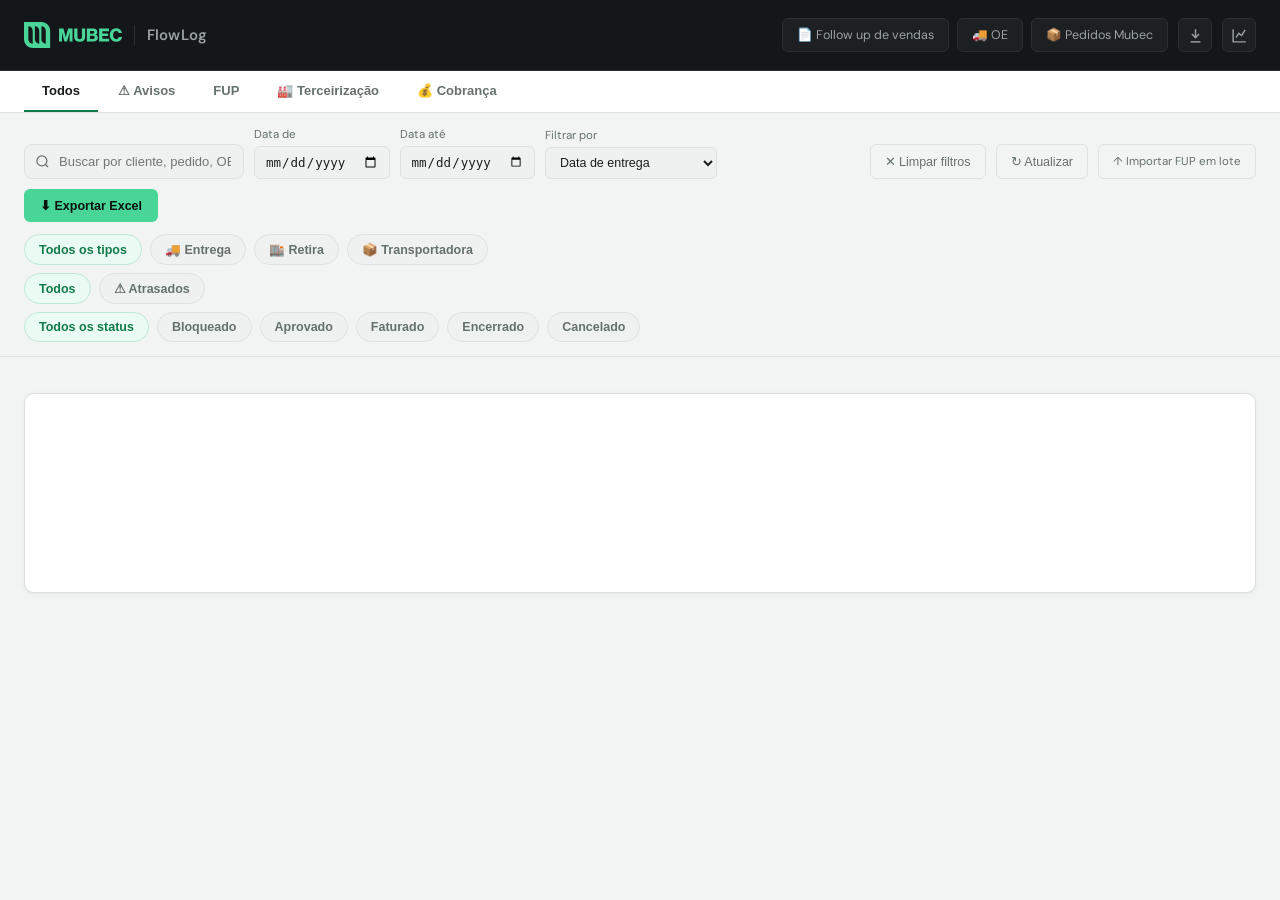
==== commit 3baf8363: "Add files via upload" ====
--- a/static/index.html
+++ b/static/index.html
@@ -1,25 +1,3636 @@
-<!doctype html>
+<!DOCTYPE html>
 <html lang="pt-BR">
 <head>
-<meta charset="utf-8">
-<meta name="viewport" content="width=device-width, initial-scale=1">
-<title>FlowLog</title>
-<link rel="icon" href="/static/mubec-logo.svg">
+<meta charset="UTF-8">
+<meta name="viewport" content="width=device-width, initial-scale=1.0">
+<title>FlowLog — Acompanhamento de Pedidos</title>
 <link rel="preconnect" href="https://fonts.googleapis.com">
-<link rel="stylesheet" href="https://fonts.googleapis.com/css2?family=DM+Sans:opsz,wght@9..40,400;9..40,500;9..40,700;9..40,900&display=swap">
-<link rel="stylesheet" href="/static/novo/estilo.css?v=1">
+<link rel="preconnect" href="https://fonts.gstatic.com" crossorigin>
+<link href="https://fonts.googleapis.com/css2?family=DM+Sans:ital,opsz,wght@0,9..40,400;0,9..40,500;0,9..40,600;0,9..40,700;1,9..40,400&display=swap" rel="stylesheet">
+<script src="/static/chart.umd.js"></script>
+<style>
+  :root{
+    --bg: #f2f4f3;
+    --panel: #ffffff;
+    --panel-2: #eef1f0;
+    --border: #dde2e0;
+    --text: #1a1d1c;
+    --text-dim: #66716b;
+    --accent: #48d597;
+    --accent-text: #137a4a;
+    --accent-contrast: #08130e;
+    --ok: #137a4a;
+    --warn: #8a5a00;
+    --danger: #c53030;
+    --mono: "SF Mono", "JetBrains Mono", Consolas, monospace;
+
+    /* O cabeçalho continua escuro de propósito (mesmo com o resto do site
+       claro) — é onde o logo branco da Mubec fica, e dá uma "ancora" visual
+       de marca no topo, como no outro site da Mubec (Certificado de Qualidade). */
+    --header-bg: #14171a;
+    --header-border: #2b2f32;
+    --header-text: #eef1ef;
+    --header-text-dim: #9aa3a0;
+  }
+  *{box-sizing:border-box;}
+  button, .upload-btn, .th-ordenavel{
+    transition: transform .08s ease, background-color .15s ease, color .15s ease, border-color .15s ease;
+  }
+  button:active, .upload-btn:active{ transform: scale(0.96); }
+  body{
+    margin:0; background:var(--bg); color:var(--text);
+    font-family: "DM Sans", -apple-system, "Segoe UI", Roboto, Arial, sans-serif;
+    font-size:14px;
+  }
+  header{
+    padding:18px 24px; border-bottom:1px solid var(--header-border);
+    display:flex; align-items:center; justify-content:space-between;
+    background:var(--header-bg);
+  }
+  .brand{ display:flex; align-items:center; gap:12px; }
+  .brand-logo{ height:26px; width:auto; display:block; }
+  .brand-divider{ width:1px; height:20px; background:var(--header-border); }
+  .brand-product{ font-size:15px; font-weight:600; letter-spacing:0.02em; color:var(--header-text-dim); }
+  .header-right{display:flex; align-items:center; gap:10px;}
+  .upload-group{display:flex; gap:8px;}
+  .upload-btn{
+    position:relative; overflow:hidden; padding:8px 14px; border-radius:6px;
+    border:1px solid var(--header-border); background:#1c2023; color:var(--header-text-dim);
+    font-size:12.5px; cursor:pointer; transition:.15s;
+  }
+  .upload-btn:hover{border-color:var(--accent); color:var(--header-text);}
+  .upload-btn input{position:absolute; inset:0; opacity:0; cursor:pointer;}
+  .icon-btn{
+    width:34px; height:34px; border-radius:6px; border:1px solid var(--header-border);
+    background:#1c2023; color:var(--header-text-dim); cursor:pointer;
+    display:flex; align-items:center; justify-content:center; transition:.15s;
+  }
+  .icon-btn:hover{border-color:var(--accent); color:var(--accent);}
+  .icon-btn.active{border-color:var(--accent); color:var(--accent); background:#0f2a1e;}
+
+  nav.tabs{
+    display:flex; gap:2px; padding:0 24px; background:var(--panel);
+    border-bottom:1px solid var(--border);
+  }
+  nav.tabs button{
+    background:transparent; border:none; color:var(--text-dim);
+    padding:12px 18px; font-size:13px; cursor:pointer; border-bottom:2px solid transparent;
+    font-weight:600;
+  }
+  nav.tabs button.active{color:var(--text); border-bottom-color:var(--accent-text);}
+
+  .badge-count{
+    display:inline-block; background:var(--danger); color:#fff; font-size:11px; font-weight:700;
+    padding:1px 7px; border-radius:10px; margin-left:4px; vertical-align:middle;
+  }
+
+  tr.linha-pendente{ background:#fff1e0; }
+  tr.linha-pendente:hover{ background:#ffe6c7; }
+  tr.linha-paga{ background:#eafbf3; }
+  tr.linha-paga:hover{ background:#dcf5e9; }
+
+  .th-ordenavel{ cursor:pointer; user-select:none; white-space:nowrap; }
+  .th-ordenavel:hover{ color:var(--text); }
+
+  .subtabs{ display:flex; gap:2px; }
+  .subtabs button{
+    background:var(--panel-2); border:1px solid var(--border); color:var(--text-dim);
+    padding:8px 16px; font-size:12.5px; cursor:pointer; font-weight:600; border-radius:6px;
+  }
+  .subtabs button.active{color:var(--accent-text); background:#eafbf3; border-color:#bfe9d6;}
+
+  .toolbar-top{
+    display:flex; flex-wrap:wrap; gap:10px; align-items:flex-end;
+    padding:14px 24px 10px;
+  }
+  .toolbar-top label{font-size:11.5px; color:var(--text-dim); display:flex; flex-direction:column; gap:4px;}
+  .toolbar-top input[type="date"], .toolbar-top select{
+    background:var(--panel-2); border:1px solid var(--border); color:var(--text);
+    padding:7px 10px; border-radius:6px; font-size:12.5px;
+  }
+  .search-wrap{
+    position:relative; flex:1; min-width:220px; max-width:420px;
+    display:flex; align-items:center;
+  }
+  .search-wrap svg{position:absolute; left:11px; color:var(--text-dim); pointer-events:none;}
+  .search-wrap input{
+    width:100%; background:var(--panel-2); border:1px solid var(--border); color:var(--text);
+    padding:9px 12px 9px 34px; border-radius:8px; font-size:13px;
+  }
+  .search-wrap input:focus{outline:none; border-color:var(--accent-text);}
+
+  .pill-rows{
+    display:flex; flex-direction:column; gap:8px;
+    padding:2px 24px 14px; border-bottom:1px solid var(--border);
+  }
+  .pill-row{display:flex; flex-wrap:wrap; gap:8px;}
+  .pill{
+    background:var(--panel-2); border:1px solid var(--border); color:var(--text-dim);
+    padding:7px 14px; border-radius:20px; font-size:12.5px; font-weight:600;
+    cursor:pointer; transition:.12s; white-space:nowrap;
+  }
+  .pill:hover{border-color:var(--text-dim); color:var(--text);}
+  .pill.active{background:#e7e9e8; color:var(--text); border-color:#c9cdc9;}
+  .pill.active.all{background:#eafbf3; border-color:#bfe9d6; color:var(--accent-text);}
+  .pill.danger.active{background:#fbdcdc; border-color:#f0b8b8; color:#a82929;}
+  .spacer{flex:1;}
+  button.primary{
+    background:var(--accent); border:none; color:var(--accent-contrast); font-weight:700;
+    padding:9px 16px; border-radius:6px; cursor:pointer; font-size:12.5px;
+  }
+  button.ghost{
+    background:transparent; border:1px solid var(--border); color:var(--text-dim);
+    padding:9px 14px; border-radius:6px; cursor:pointer; font-size:12.5px;
+  }
+  button.ghost:hover{color:var(--text); border-color:var(--text-dim);}
+  .upload-btn-light{
+    position:relative; overflow:hidden; background:transparent; border:1px solid var(--border);
+    color:var(--text-dim); padding:9px 14px; border-radius:6px; cursor:pointer; font-size:12.5px;
+    transition:.15s;
+  }
+  .upload-btn-light:hover{color:var(--text); border-color:var(--text-dim);}
+  .upload-btn-light input{position:absolute; inset:0; opacity:0; cursor:pointer;}
+  button.small-action{
+    background:transparent; border:1px solid var(--border); color:var(--text-dim);
+    padding:4px 9px; border-radius:5px; cursor:pointer; font-size:11px;
+  }
+  button.small-action:hover{border-color:var(--danger); color:var(--danger);}
+  button.small-action.fup:hover{border-color:var(--accent-text); color:var(--accent-text);}
+
+  main{padding:0 24px 40px;}
+  @keyframes fadeSlideIn{
+    from{ opacity:0; transform:translateY(6px); }
+    to{ opacity:1; transform:translateY(0); }
+  }
+  .tab-fade{ animation: fadeSlideIn .22s ease; }
+
+  .stats{display:flex; gap:16px; padding:18px 0; flex-wrap:wrap;}
+  .stat{
+    background:var(--panel); border:1px solid var(--border); border-radius:10px;
+    padding:16px 20px; min-width:150px;
+    box-shadow:0 1px 2px rgba(20,25,22,.04), 0 1px 10px rgba(20,25,22,.03);
+  }
+  .stat.atraso{ border-color:#f0bcbc; }
+  .stat .n{font-family:var(--mono); font-size:22px; font-weight:700;}
+  .stat .l{font-size:11px; color:var(--text-dim); margin-top:3px;}
+  .stat.atraso .n{color:var(--danger);}
+
+  table{width:100%; border-collapse:collapse; margin-top:6px;}
+  .table-scroll{
+    max-height: calc(100vh - 340px);
+    min-height: 200px;
+    overflow-y: auto;
+    background: var(--panel);
+    border: 1px solid var(--border);
+    border-radius: 10px;
+    box-shadow:0 1px 2px rgba(20,25,22,.04), 0 1px 10px rgba(20,25,22,.03);
+    position: relative;
+  }
+  thead th{
+    text-align:left; font-size:11px; text-transform:uppercase; letter-spacing:.04em;
+    color:var(--text-dim); padding:10px 12px; border-bottom:1px solid var(--border);
+    position:sticky; top:0; background:var(--bg); z-index:1;
+  }
+  tbody tr{ height:44px; }
+  tbody td{
+    padding:10px 12px; border-bottom:1px solid var(--border); font-size:13px;
+    white-space:nowrap; overflow:hidden; text-overflow:ellipsis; max-width:260px;
+  }
+  tbody tr{ transition: background-color .12s ease; }
+  tbody tr:hover{background:var(--panel);}
+  .badge{
+    display:inline-block; padding:3px 8px; border-radius:5px; font-size:11px; font-weight:700;
+  }
+  .badge.Bloqueado{background:#fdecc8; color:var(--warn);}
+  .badge.Aprovado{background:#dceffc; color:#0f6fa8;}
+  .badge.Faturado{background:#fdecc8; color:var(--warn);}
+  .badge.Encerrado{background:#dcf5e9; color:var(--ok);}
+  .badge.Cancelado{background:#fbdcdc; color:var(--danger);}
+  .atraso-tag{color:var(--danger); font-weight:700; font-size:11.5px;}
+  .empty{padding:60px 0; text-align:center; color:var(--text-dim);}
+  .empty b{color:var(--text);}
+
+  #fupForm{display:none;}
+  .form-card{
+    background:var(--panel); border:1px solid var(--border); border-radius:10px;
+    padding:20px 22px; margin:18px 0;
+    box-shadow:0 1px 2px rgba(20,25,22,.04), 0 1px 10px rgba(20,25,22,.03);
+  }
+  .form-card-title{
+    font-size:13px; font-weight:700; color:var(--text); margin-bottom:12px;
+    padding-bottom:10px; border-bottom:1px solid var(--border);
+  }
+  .form-card-body{
+    display:flex; gap:14px; flex-wrap:wrap; align-items:flex-end;
+  }
+  .form-card-body label{
+    font-size:11.5px; color:var(--text-dim); display:flex; flex-direction:column; gap:5px;
+  }
+  .form-card-body label.grow{ flex:1; min-width:220px; }
+  .form-card-body input, .form-card-body select{
+    background:var(--panel-2); border:1px solid var(--border); color:var(--text);
+    padding:8px 11px; border-radius:6px; font-size:13px; min-width:140px;
+  }
+  .form-card-body label.chk{
+    flex-direction:row !important; align-items:center; gap:7px !important; min-width:0;
+    padding-bottom:9px;
+  }
+  .form-card-body label.chk input{ min-width:0; width:auto; }
+  .section-title{font-size:13px; font-weight:700; color:var(--text-dim); margin:22px 0 6px; text-transform:uppercase; letter-spacing:.03em;}
+
+  #toast{
+    position:fixed; bottom:20px; right:20px; background:var(--panel-2); border:1px solid var(--border);
+    padding:12px 18px; border-radius:8px; font-size:13px; max-width:340px; z-index:50;
+    opacity:0; visibility:hidden; transform:translateY(8px);
+    transition:opacity .22s ease, transform .22s ease;
+  }
+  #toast.show{ opacity:1; visibility:visible; transform:translateY(0); }
+
+  .overlay{
+    position:fixed; inset:0; background:rgba(0,0,0,.6); display:flex;
+    align-items:center; justify-content:center; z-index:100;
+    opacity:0; visibility:hidden; pointer-events:none;
+    transition:opacity .18s ease;
+  }
+  .overlay.show{ opacity:1; visibility:visible; pointer-events:auto; }
+  .modal{
+    background:var(--panel); border:1px solid var(--border); border-radius:10px;
+    padding:22px; width:360px;
+    transform:scale(.96); transition:transform .18s ease;
+  }
+  .overlay.show .modal{ transform:scale(1); }
+  .modal.modal-wide{ width:min(1180px, 95vw); max-height:90vh; overflow:auto; }
+  .det-paineis{ display:grid; gap:18px; }
+  .det-paineis.dois{ grid-template-columns:1fr 1fr; }
+  .det-painel{ border:1px solid var(--border); border-radius:10px; padding:16px; min-width:0; background:var(--panel); }
+  .det-titulo{ display:flex; align-items:center; gap:10px; flex-wrap:wrap; font-size:15px; font-weight:700; margin-bottom:12px; }
+  .det-meta{ display:grid; grid-template-columns:repeat(auto-fill, minmax(190px, 1fr)); gap:10px 18px; margin-bottom:14px; }
+  .det-meta div span{ display:block; font-size:11px; color:var(--text-dim); margin-bottom:2px; }
+  .det-meta div b{ font-size:13px; font-weight:600; word-break:break-word; }
+  .det-conf{ border-radius:8px; padding:10px 12px; font-size:12.5px; margin-bottom:14px; background:var(--panel-2); border:1px solid var(--border); line-height:1.6; }
+  .det-conf.alerta{ border-color:var(--warn); }
+  .det-itens{ max-height:340px; overflow:auto; border:1px solid var(--border); border-radius:8px; }
+  .det-itens table{ width:100%; }
+  .det-itens tfoot td{ font-weight:700; position:sticky; bottom:0; background:var(--panel-2); }
+  .det-acoes{ display:flex; gap:8px; flex-wrap:wrap; margin-top:12px; align-items:center; font-size:12px; color:var(--text-dim); }
+  .det-paineis.dois .col-unit{ display:none; }
+  .det-paineis.dois .det-itens th, .det-paineis.dois .det-itens td{ padding:6px 5px; font-size:11.5px; }
+  @media (max-width: 900px){ .det-paineis.dois{ grid-template-columns:1fr; } }
+  .modal h3{margin:0 0 14px; font-size:15px;}
+  .modal label{display:flex; flex-direction:column; gap:5px; font-size:12px; color:var(--text-dim); margin-bottom:12px;}
+  .modal input{background:var(--panel-2); border:1px solid var(--border); color:var(--text); padding:8px 10px; border-radius:6px;}
+  .modal .actions{display:flex; justify-content:flex-end; gap:8px; margin-top:8px;}
+
+  /* Monitoramento */
+  #monitoramento{display:none;}
+  #monitoramento.show{display:block;}
+  #appMain{display:block;}
+  #appMain.hide{display:none;}
+  .charts-grid{display:grid; grid-template-columns:1fr 1fr; gap:20px; margin-top:18px;}
+  .chart-card{
+    background:var(--panel); border:1px solid var(--border); border-radius:10px; padding:20px;
+    box-shadow:0 1px 2px rgba(20,25,22,.04), 0 1px 10px rgba(20,25,22,.03);
+  }
+  .chart-card h4{margin:0 0 10px; font-size:12.5px; color:var(--text-dim); text-transform:uppercase; letter-spacing:.03em;}
+  .chart-card canvas{max-height:260px;}
+  .hist-divider{
+    display:flex; flex-wrap:wrap; align-items:center; justify-content:space-between; gap:12px;
+    margin-top:40px; padding-top:20px; border-top:2px solid var(--border);
+  }
+  .hist-filters{display:flex; gap:10px; align-items:flex-end;}
+  .hist-filters label{font-size:11.5px; color:var(--text-dim); display:flex; flex-direction:column; gap:4px;}
+  .hist-filters input{
+    background:var(--panel-2); border:1px solid var(--border); color:var(--text);
+    padding:7px 10px; border-radius:6px; font-size:12.5px;
+  }
+  @media (max-width: 900px){ .charts-grid{grid-template-columns:1fr;} }
+
+  /* ============================================================
+     ADAPTAÇÃO MOBILE (formato retrato / 9:16) — só aplica abaixo
+     de 640px de largura. Acima disso, o desktop fica intocado.
+  ============================================================ */
+  .mobile-only{ display:none; }
+  .filtros-toggle{
+    width:100%; text-align:left; background:var(--panel-2); border:1px solid var(--border);
+    color:var(--text); padding:12px 16px; font-size:13px; font-weight:700; cursor:pointer;
+  }
+
+  @media (max-width: 640px){
+    .mobile-only{ display:block; }
+    .hide-mobile{ display:none !important; }
+
+    .filtros-panel{ display:none; }
+    .filtros-panel.mobile-open{ display:block; }
+
+    .toolbar-top{ flex-direction:column; align-items:stretch; padding:12px 14px; }
+    .search-wrap{ max-width:none; }
+    .toolbar-top label{ width:100%; }
+    .toolbar-top input[type="date"], .toolbar-top select{ width:100%; }
+    .pill-rows{ padding:2px 14px 14px; }
+
+    header{ padding:12px 14px; flex-wrap:wrap; gap:10px; }
+    header h1{ font-size:15px; }
+    .brand-logo{ height:20px; }
+    .brand-product{ font-size:13px; }
+    .upload-group{ flex-wrap:wrap; gap:6px; }
+    .upload-btn{ padding:7px 10px; font-size:11.5px; flex:1; text-align:center; min-width:0; }
+
+    nav.tabs{ padding:0 10px; overflow-x:auto; }
+    nav.tabs button{ padding:10px 12px; font-size:12px; white-space:nowrap; }
+
+    main{ padding:0 10px 30px; }
+    .stats{ gap:8px; }
+    .stat{ min-width:calc(50% - 4px); padding:10px 12px; }
+    .stat .n{ font-size:18px; }
+
+    /* Tabela: some com colunas secundárias, mostra só o essencial.
+       Toca na linha pra ver o resto num painel de detalhes. */
+    .table-scroll{ max-height: calc(100vh - 260px); }
+    .col-secondary{ display:none !important; }
+    tbody td{ max-width:120px; font-size:12.5px; padding:10px 8px; }
+    .chevron-cell{ text-align:center; color:var(--text-dim); font-size:16px; }
+    tbody tr{ cursor:pointer; }
+  }
+
+  /* Painel de detalhes do pedido (mobile) */
+  .detalhe-linha{
+    display:flex; justify-content:space-between; gap:12px; padding:9px 0;
+    border-bottom:1px solid var(--border); font-size:13px;
+  }
+  .detalhe-linha span{ color:var(--text-dim); }
+  .detalhe-linha b{ text-align:right; }
+  .detalhe-acoes{ display:flex; flex-direction:column; gap:8px; margin-top:16px; }
+</style>
 </head>
 <body>
-<noscript>O FlowLog precisa de JavaScript ligado no navegador.</noscript>
-<script src="/static/novo/base.js?v=3"></script>
-<script src="/static/novo/telas/pedidos.js?v=4"></script>
-<script src="/static/novo/telas/avisos.js?v=1"></script>
-<script src="/static/novo/telas/transportadora.js?v=2"></script>
-<script src="/static/novo/telas/fup.js?v=1"></script>
-<script src="/static/novo/telas/cobranca.js?v=3"></script>
-<script src="/static/novo/telas/terceirizacao.js?v=4"></script>
-<script src="/static/novo/telas/posvenda.js?v=3"></script>
-<script src="/static/novo/telas/configuracoes.js?v=3"></script>
-<script>FL.iniciar();</script>
+
+<header>
+  <div class="brand">
+    <img src="/static/mubec-logo.svg" alt="Mubec" class="brand-logo">
+    <span class="brand-divider"></span>
+    <span class="brand-product">FlowLog</span>
+  </div>
+  <div class="header-right">
+    <div class="upload-group">
+      <label class="upload-btn">📄 Follow up de vendas<input type="file" accept=".xlsx,.xls" onchange="uploadFile(this)"></label>
+      <label class="upload-btn">🚚 OE<input type="file" accept=".xlsx,.xls" onchange="uploadFile(this)"></label>
+      <label class="upload-btn">📦 Pedidos Mubec<input type="file" accept=".xlsx,.xls" onchange="uploadFile(this)"></label>
+    </div>
+    <button class="icon-btn" id="btnBackup" type="button" onclick="abrirBackup()" title="Baixar backup (banco de dados + PDFs)">
+      <svg width="17" height="17" viewBox="0 0 24 24" fill="none" stroke="currentColor" stroke-width="2">
+        <path d="M12 3v12"/><path d="M7 10l5 5 5-5"/><path d="M5 21h14"/>
+      </svg>
+    </button>
+    <button class="icon-btn" id="btnMonitor" title="Monitoramento" onclick="toggleMonitoramento()">
+      <svg width="17" height="17" viewBox="0 0 24 24" fill="none" stroke="currentColor" stroke-width="2">
+        <path d="M3 3v18h18"/><path d="M7 15l4-6 4 3 5-8"/>
+      </svg>
+    </button>
+  </div>
+</header>
+
+<div id="appMain">
+<nav class="tabs">
+  <button class="active" data-tab="todos" onclick="setTab('todos', this)">Todos</button>
+  <button data-tab="avisos" onclick="setTab('avisos', this)">⚠ Avisos</button>
+  <button data-tab="fup" onclick="setTab('fup', this)">FUP</button>
+  <button data-tab="terceirizacao" onclick="setTab('terceirizacao', this)">🏭 Terceirização</button>
+  <button data-tab="cobranca" onclick="setTab('cobranca', this)">💰 Cobrança <span id="badgeCobranca" class="badge-count" style="display:none"></span></button>
+</nav>
+
+<button class="mobile-only filtros-toggle" onclick="toggleFiltrosMobile()">
+  🔍 Filtros e busca <span id="filtrosToggleIcon">▾</span>
+</button>
+
+<div class="filtros-panel" id="filtrosPanel">
+<div class="toolbar-top">
+  <div class="search-wrap">
+    <svg width="15" height="15" viewBox="0 0 24 24" fill="none" stroke="currentColor" stroke-width="2"><circle cx="11" cy="11" r="8"/><path d="m21 21-4.3-4.3"/></svg>
+    <input type="text" id="f_busca" placeholder="Buscar por cliente, pedido, OE ou NF..." oninput="debouncedLoad()">
+  </div>
+  <label>Data de<input type="date" id="f_data_de" onchange="load()"></label>
+  <label>Data até<input type="date" id="f_data_ate" onchange="load()"></label>
+  <label id="f_campo_data_wrap">Filtrar por
+    <select id="f_campo_data" onchange="load()">
+      <option value="entrega" selected>Data de entrega</option>
+      <option value="emissao">Data de emissão</option>
+      <option value="entrega_efetiva">Data efetiva de entrega</option>
+      <option value="faturamento">Data de faturamento</option>
+    </select>
+  </label>
+  <div class="spacer"></div>
+  <button class="ghost" onclick="limparFiltros()">✕ Limpar filtros</button>
+  <button class="ghost" onclick="load()">↻ Atualizar</button>
+  <label class="upload-btn-light hide-mobile" id="upload_fup_lote_wrap" title="Reimporta a planilha exportada com as colunas 'Situação FUP' / 'FUP' / 'Nova Data de Entrega' preenchidas">
+    ↑ Importar FUP em lote
+    <input type="file" accept=".xlsx,.xls" onchange="importarFupLote(this)">
+  </label>
+  <button class="primary hide-mobile" id="btn_exportar_excel" onclick="exportar()">⬇ Exportar Excel</button>
+</div>
+
+<div class="pill-rows">
+  <div class="pill-row" id="pills_tipo" data-group="tipo">
+    <button class="pill all active" data-value="">Todos os tipos</button>
+    <button class="pill" data-value="Entrega">🚚 Entrega</button>
+    <button class="pill" data-value="Retira">🏬 Retira</button>
+    <button class="pill" data-value="Transportadora">📦 Transportadora</button>
+  </div>
+  <div class="pill-row" id="pills_atraso" data-group="atraso">
+    <button class="pill all active" data-value="">Todos</button>
+    <button class="pill" data-value="atrasado">⚠ Atrasados</button>
+  </div>
+  <div class="pill-row" id="pills_status" data-group="status">
+    <button class="pill all active" data-value="">Todos os status</button>
+    <button class="pill" data-value="Bloqueado">Bloqueado</button>
+    <button class="pill" data-value="Aprovado">Aprovado</button>
+    <button class="pill" data-value="Faturado">Faturado</button>
+    <button class="pill" data-value="Encerrado">Encerrado</button>
+    <button class="pill danger" data-value="Cancelado">Cancelado</button>
+  </div>
+</div>
+</div>
+<!-- fim do filtros-panel -->
+
+<main>
+  <div class="stats" id="stats"></div>
+
+  <div class="form-card" id="fupForm">
+    <div class="form-card-title">📋 Registrar novo FUP</div>
+    <div class="form-card-body">
+      <label>Nº do pedido<input type="text" id="fup_pedido" placeholder="ex: 20233"></label>
+      <label>Data<input type="date" id="fup_data"></label>
+      <label>Situação
+        <select id="fup_situacao" onchange="atualizarVisibilidadeMotivoFup()">
+          <option value="ok">✓ Ok</option>
+          <option value="previsto_atraso">⚠ Previsto atraso</option>
+          <option value="atraso" selected>✗ Atraso</option>
+        </select>
+      </label>
+      <label id="fup_motivo_wrap">Motivo
+        <select id="fup_motivo"></select>
+      </label>
+      <label class="grow">Observação<input type="text" id="fup_obs"></label>
+      <button class="primary" onclick="salvarFup()">Registrar FUP</button>
+      <button class="ghost" onclick="abrirGerenciarMotivos()" title="Adicionar, editar ou apagar motivos">⚙ Motivos</button>
+    </div>
+  </div>
+
+  <div id="fupPendentesWrap" style="display:none">
+    <div class="section-title">Pedidos (use os filtros de status/tipo/atraso no topo para refinar)</div>
+    <div class="table-scroll" id="scrollFupPendentes" style="max-height:320px;">
+      <table>
+        <thead><tr><th>Pedido</th><th>Cliente</th><th class="col-secondary">Entrega prevista</th><th>Status</th><th>Atraso</th><th></th></tr></thead>
+        <tbody id="tbodyFupPendentes"></tbody>
+      </table>
+    </div>
+    <div class="section-title">Histórico de FUPs registrados</div>
+  </div>
+
+  <div id="avisosWrap" style="display:none">
+    <div class="subtabs" style="margin-top:10px;">
+      <button class="active" data-avisos-subtab="canhoto" onclick="setAvisosSubtab('canhoto', this)">📦 Canhoto</button>
+      <button data-avisos-subtab="transportadora" onclick="setAvisosSubtab('transportadora', this)">🚚 Transportadora</button>
+    </div>
+
+    <div id="avisosCanhotoWrap" style="margin-top:14px;">
+      <div class="form-card">
+        <div class="form-card-title">⚠ Registrar novo aviso</div>
+        <div class="form-card-body">
+          <label>Nº do pedido<input type="text" id="aviso_pedido" placeholder="ex: 20233"></label>
+          <label>Data<input type="date" id="aviso_data"></label>
+          <label class="grow">Motivo (texto livre)<input type="text" id="aviso_motivo" placeholder="ex: liguei pra transportadora, falou que..."></label>
+          <label>Próxima verificação (opcional)<input type="date" id="aviso_proxima_data"></label>
+          <button class="primary" onclick="salvarAviso()">Registrar aviso</button>
+        </div>
+      </div>
+
+      <div class="section-title">⚠ Avisos (precisam de atenção)</div>
+      <div class="table-scroll" id="scrollAvisos" style="max-height:320px;">
+        <table>
+          <thead><tr id="theadAvisos"></tr></thead>
+          <tbody id="tbodyAvisos"></tbody>
+        </table>
+      </div>
+
+      <div class="section-title">✓ Tratados (em acompanhamento)</div>
+      <div class="table-scroll" id="scrollAvisosTratados" style="max-height:320px;">
+        <table>
+          <thead><tr id="theadAvisosTratados"></tr></thead>
+          <tbody id="tbodyAvisosTratados"></tbody>
+        </table>
+      </div>
+
+      <div class="section-title">📖 Histórico (todos os pedidos que já tiveram aviso, mesmo Encerrados)</div>
+      <div class="table-scroll" id="scrollAvisosHistorico" style="max-height:320px;">
+        <table>
+          <thead><tr id="theadAvisosHistorico"></tr></thead>
+          <tbody id="tbodyAvisosHistorico"></tbody>
+        </table>
+      </div>
+    </div>
+
+    <div id="avisosTransportadoraWrap" style="display:none; margin-top:14px;">
+      <div style="font-size:12.5px; color:var(--text-dim); margin-bottom:10px;">
+        Dê um duplo clique em qualquer pedido da lista (ou use o botão "Registrar") para abrir o registro de contato.
+      </div>
+
+      <div class="section-title">🚚 Pendentes (precisa verificar)</div>
+      <div class="table-scroll" id="scrollTransportadora" style="max-height:320px;">
+        <table>
+          <thead><tr id="theadTransportadora"></tr></thead>
+          <tbody id="tbodyTransportadora"></tbody>
+        </table>
+      </div>
+
+      <div class="section-title">✓ Confirmados</div>
+      <div class="table-scroll" id="scrollTransportadoraConfirmados" style="max-height:320px;">
+        <table>
+          <thead><tr id="theadTransportadoraConfirmados"></tr></thead>
+          <tbody id="tbodyTransportadoraConfirmados"></tbody>
+        </table>
+      </div>
+
+      <div class="section-title">📖 Histórico (todo pedido que já teve tentativa registrada, mesmo Encerrado)</div>
+      <div class="table-scroll" id="scrollTransportadoraHistorico" style="max-height:320px;">
+        <table>
+          <thead><tr id="theadTransportadoraHistorico"></tr></thead>
+          <tbody id="tbodyTransportadoraHistorico"></tbody>
+        </table>
+      </div>
+    </div>
+  </div>
+
+
+  <div id="terceirizacaoWrap" style="display:none">
+    <div class="toolbar-top" style="padding:14px 0;">
+      <label>Fornecedor
+        <select id="terc_fornecedor_filtro" onchange="loadTerceirizacaoTab()">
+          <option value="">Todos os fornecedores</option>
+        </select>
+      </label>
+      <div class="search-wrap" style="max-width:320px;">
+        <svg width="15" height="15" viewBox="0 0 24 24" fill="none" stroke="currentColor" stroke-width="2"><circle cx="11" cy="11" r="8"/><path d="m21 21-4.3-4.3"/></svg>
+        <input type="text" id="terc_busca" placeholder="Buscar por número de nota ou fornecedor..." oninput="renderTercSubtabAtiva()">
+      </div>
+      <label>Origem da nota
+        <select id="terc_origem_filtro" onchange="renderTercSubtabAtiva()">
+          <option value="">Todas</option>
+          <option value="pdf">📄 Só as importadas por PDF</option>
+          <option value="manual">✍ Só as manuais (sem PDF)</option>
+        </select>
+      </label>
+      <label class="upload-btn" style="display:inline-flex; align-items:center;">
+        ⬆ Importar catálogo (Gd_Produtos.xlsx)
+        <input type="file" accept=".xlsx,.xls" onchange="importarCatalogoProdutos(this)" style="position:absolute; inset:0; opacity:0; cursor:pointer;">
+      </label>
+      <label class="upload-btn" style="display:inline-flex; align-items:center;" title="Selecione vários PDFs de uma vez (saída e retorno juntos)">
+        📥 Importar vários PDFs
+        <input type="file" accept=".pdf" multiple onchange="importarPdfsLote(this)" style="position:absolute; inset:0; opacity:0; cursor:pointer;">
+      </label>
+      <button class="upload-btn hide-mobile" onclick="reprocessarPdfsGuardados()" title="Relê com o leitor atual todos os PDFs originais guardados">🔄 Reprocessar PDFs guardados</button>
+      <button class="primary hide-mobile" onclick="exportarTerceirizacao()">⬇ Exportar Excel</button>
+    </div>
+
+    <div class="stats" id="statsTerc"></div>
+
+    <div class="subtabs" style="margin-top:10px;">
+      <button class="active" data-terc-subtab="ligacao" onclick="setTercSubtab('ligacao', this)">🔗 Ligação</button>
+      <button data-terc-subtab="saida" onclick="setTercSubtab('saida', this)">📤 Notas de saída</button>
+      <button data-terc-subtab="entrada" onclick="setTercSubtab('entrada', this)">📥 Notas de entrada</button>
+    </div>
+
+    <div id="tercLigacaoWrap" style="margin-top:10px;">
+      <div class="section-title">🔗 Pares vinculados</div>
+      <div class="table-scroll" id="scrollTercPares" style="max-height:480px;">
+        <table>
+          <thead><tr id="theadTercPares"></tr></thead>
+          <tbody id="tbodyTercPares"></tbody>
+        </table>
+      </div>
+    </div>
+
+    <div id="tercSaidaWrap" style="display:none; margin-top:10px;">
+      <div class="form-card">
+        <div class="form-card-title">📤 Registrar nota de saída</div>
+        <div class="form-card-body">
+          <label class="upload-btn" style="display:inline-flex; align-items:center;">
+            📎 Importar nota (PDF)
+            <input type="file" accept=".pdf" onchange="importarPdfNota(this, 'saida')" style="position:absolute; inset:0; opacity:0; cursor:pointer;">
+          </label>
+          <label>Número da nota<input type="text" id="terc_saida_numero" placeholder="ex: 116858"></label>
+          <label>Data<input type="date" id="terc_saida_data"></label>
+          <label class="grow">Fornecedor<input type="text" id="terc_saida_fornecedor" list="terc_fornecedores_datalist" value="JJ LESTE GALVANIZACAO LTDA"></label>
+          <div id="terc_saida_resumo_pdf" style="font-size:12px; width:100%;"></div>
+          <button class="primary" onclick="salvarNotaSaida()">Registrar saída</button>
+        </div>
+      </div>
+
+      <div class="section-title">📤 Notas de saída</div>
+      <div class="table-scroll" id="scrollTercAguardando" style="max-height:480px;">
+        <table>
+          <thead><tr id="theadTercSaida"></tr></thead>
+          <tbody id="tbodyTercAguardando"></tbody>
+        </table>
+      </div>
+    </div>
+
+    <div id="tercEntradaWrap" style="display:none; margin-top:10px;">
+      <div class="form-card">
+        <div class="form-card-title">📥 Registrar nota de retorno</div>
+        <div class="form-card-body">
+          <label class="upload-btn" style="display:inline-flex; align-items:center;">
+            📎 Importar nota (PDF)
+            <input type="file" accept=".pdf" onchange="importarPdfNota(this, 'retorno')" style="position:absolute; inset:0; opacity:0; cursor:pointer;">
+          </label>
+          <label>Número da nota<input type="text" id="terc_retorno_numero" placeholder="ex: 9186"></label>
+          <label>Data<input type="date" id="terc_retorno_data"></label>
+          <label class="grow">Fornecedor<input type="text" id="terc_retorno_fornecedor" list="terc_fornecedores_datalist" value="JJ LESTE GALVANIZACAO LTDA"></label>
+          <label class="grow">Colar "Informações Adicionais" (detecta o vínculo sozinho)
+            <input type="text" id="terc_retorno_info" placeholder="cole aqui o texto da nota..." oninput="preVerificarVinculo()">
+          </label>
+          <div id="terc_vinculo_preview" style="font-size:12px; color:var(--text-dim); width:100%;"></div>
+          <label class="grow">Ou escolher a nota de saída manualmente
+            <select id="terc_retorno_saida_manual">
+              <option value="">— nenhuma (deixar a extração automática decidir) —</option>
+            </select>
+          </label>
+          <div id="terc_retorno_resumo_pdf" style="font-size:12px; width:100%;"></div>
+          <button class="primary" onclick="salvarNotaRetorno()">Registrar retorno</button>
+        </div>
+      </div>
+
+      <div class="section-title">⚠ Sem vínculo encontrado (precisa de atenção)</div>
+      <div class="table-scroll" id="scrollTercSemVinculo" style="max-height:260px;">
+        <table>
+          <thead><tr id="theadTercSemVinculo"></tr></thead>
+          <tbody id="tbodyTercSemVinculo"></tbody>
+        </table>
+      </div>
+
+      <div class="section-title">📥 Notas de retorno</div>
+      <div class="table-scroll" id="scrollTercRetorno" style="max-height:480px;">
+        <table>
+          <thead><tr id="theadTercRetorno"></tr></thead>
+          <tbody id="tbodyTercRetorno"></tbody>
+        </table>
+      </div>
+    </div>
+
+    <datalist id="terc_fornecedores_datalist"></datalist>
+  </div>
+
+  <div id="cobrancaWrap" style="display:none">
+    <div class="toolbar-top" style="padding:14px 0;">
+      <label class="upload-btn" style="display:inline-flex; align-items:center;">
+        ⬆ Importar relatório de boletos vencidos
+        <input type="file" accept=".xlsx,.xls" onchange="uploadCobranca(this)" style="position:absolute; inset:0; opacity:0; cursor:pointer;">
+      </label>
+      <div class="search-wrap" style="max-width:320px;">
+        <svg width="15" height="15" viewBox="0 0 24 24" fill="none" stroke="currentColor" stroke-width="2"><circle cx="11" cy="11" r="8"/><path d="m21 21-4.3-4.3"/></svg>
+        <input type="text" id="cob_busca" placeholder="Buscar por pagador, CNPJ, nosso número, valor..." oninput="renderTabelaCobranca()">
+      </div>
+      <label>Data de<input type="date" id="cob_data_de" onchange="renderTabelaCobranca()"></label>
+      <label>Data até<input type="date" id="cob_data_ate" onchange="renderTabelaCobranca()"></label>
+      <label>Filtrar por
+        <select id="cob_campo_data" onchange="renderTabelaCobranca()">
+          <option value="vencimento">Data de vencimento</option>
+          <option value="pagamento">Data de pagamento</option>
+        </select>
+      </label>
+    </div>
+
+    <div class="stats" id="statsCobranca"></div>
+
+    <div class="form-card">
+      <div class="form-card-title">📞 Registrar cobrança</div>
+      <div class="form-card-body">
+        <label>Seu Número<input type="text" id="cob_seu_numero" placeholder="ex: 115352-002"></label>
+        <label>Data<input type="date" id="cob_data"></label>
+        <label class="grow">Motivo<input type="text" id="cob_motivo" placeholder="ex: liguei, cliente disse que paga sexta"></label>
+        <label>Ligar de novo em (opcional)<input type="date" id="cob_proxima_data"></label>
+        <button class="primary" onclick="salvarCobranca()">Registrar cobrança</button>
+      </div>
+    </div>
+
+    <div class="subtabs" style="margin-top:10px;">
+      <button class="active" data-subtab="todos" onclick="setCobrancaSubtab('todos', this)">Todos</button>
+      <button data-subtab="em_aberto" onclick="setCobrancaSubtab('em_aberto', this)">Em aberto</button>
+      <button data-subtab="pago" onclick="setCobrancaSubtab('pago', this)">Pago</button>
+    </div>
+
+    <div class="table-scroll" id="scrollCobranca" style="max-height:480px; margin-top:10px;">
+      <table>
+        <thead><tr id="theadCobranca"></tr></thead>
+        <tbody id="tbodyCobranca"></tbody>
+      </table>
+    </div>
+  </div>
+
+  <div class="table-scroll" id="scrollTabela">
+    <table id="tabela">
+      <thead><tr id="thead"></tr></thead>
+      <tbody id="tbody"></tbody>
+    </table>
+  </div>
+  <div class="empty" id="empty" style="display:none"></div>
+</main>
+</div>
+
+<div id="monitoramento">
+  <main>
+    <div class="hist-divider" style="margin-top:16px; border-top:none; padding-top:0;">
+      <div class="section-title" style="margin:0">📊 Histórico permanente (nunca perde dado)</div>
+      <div class="hist-filters">
+        <label>Data de<input type="date" id="hist_data_de" onchange="loadHistorico()"></label>
+        <label>Data até<input type="date" id="hist_data_ate" onchange="loadHistorico()"></label>
+        <button class="ghost" onclick="document.getElementById('hist_data_de').value='';document.getElementById('hist_data_ate').value='';loadHistorico();">✕ Limpar período</button>
+      </div>
+    </div>
+    <div class="stats" id="monitorStatsHistorico"></div>
+    <div class="charts-grid">
+      <div class="chart-card">
+        <div style="display:flex; justify-content:space-between; align-items:center; margin-bottom:10px;">
+          <h4 style="margin:0;">Motivos de atraso mais frequentes</h4>
+          <div class="subtabs" style="transform:scale(0.85); transform-origin:right;">
+            <button class="active" id="btnAgruparOutros" onclick="setAgruparOutros(true)">Agrupar "Outros"</button>
+            <button id="btnMostrarTudo" onclick="setAgruparOutros(false)">Mostrar tudo</button>
+          </div>
+        </div>
+        <canvas id="chartMotivos"></canvas>
+      </div>
+      <div class="chart-card"><h4>Registros de FUP ao longo do tempo</h4><canvas id="chartTimeline"></canvas></div>
+      <div class="chart-card"><h4>Situação dos acompanhamentos (Ok / Previsto / Atraso)</h4><canvas id="chartSituacao"></canvas></div>
+      <div class="chart-card">
+        <h4>Taxa de acerto do "Previsto atraso"</h4>
+        <div id="taxaAcertoTexto" style="padding:20px 0; text-align:center;"></div>
+      </div>
+      <div class="chart-card" style="grid-column:1/-1"><h4>Clientes com mais atraso (histórico completo)</h4><canvas id="chartClientesHistorico"></canvas></div>
+    </div>
+  </main>
+</div>
+
+<div class="overlay" id="detalheMobileOverlay">
+  <div class="modal" style="width:min(420px, 92vw); max-height:85vh; overflow-y:auto;">
+    <h3>Pedido <span id="detalheMobilePedidoNum"></span></h3>
+    <div id="detalheMobileConteudo"></div>
+    <div class="detalhe-acoes">
+      <button class="ghost" onclick="detalheMobileHistorico()">📋 Ver histórico de FUP</button>
+      <button class="ghost" onclick="detalheMobileNovaData()">✎ Nova data de entrega</button>
+      <button class="ghost" id="btnDetalheCancelar" onclick="detalheMobileCancelar()" style="border-color:var(--danger); color:var(--danger);">Cancelar pedido</button>
+      <button class="primary" onclick="fecharDetalheMobile()">Fechar</button>
+    </div>
+  </div>
+</div>
+
+<div class="overlay" id="novaDataOverlay">
+  <div class="modal">
+    <h3>Nova data de entrega — pedido <span id="novaDataPedidoNum"></span></h3>
+    <label>Nova data (renegociada com o cliente)<input type="date" id="nova_data_input"></label>
+    <div style="font-size:11.5px; color:var(--text-dim); margin:-6px 0 14px;">Deixe em branco e salve para remover a renegociação e voltar a usar a data original.</div>
+    <div class="actions">
+      <button class="ghost" onclick="fecharNovaDataModal()">Cancelar</button>
+      <button class="primary" onclick="salvarNovaData()">Salvar</button>
+    </div>
+  </div>
+</div>
+
+<div class="overlay" id="editarFupOverlay">
+  <div class="modal">
+    <h3>Editar FUP — pedido <span id="editarFupPedidoNum"></span></h3>
+    <label>Data<input type="date" id="editar_fup_data"></label>
+    <label>Situação
+      <select id="editar_fup_situacao" style="background:var(--panel-2); border:1px solid var(--border); color:var(--text); padding:8px 10px; border-radius:6px;" onchange="atualizarVisibilidadeMotivo('editar_fup_situacao','editar_fup_motivo_wrap')">
+        <option value="ok">✓ Ok</option>
+        <option value="previsto_atraso">⚠ Previsto atraso</option>
+        <option value="atraso">✗ Atraso</option>
+      </select>
+    </label>
+    <label id="editar_fup_motivo_wrap">Motivo
+      <select id="editar_fup_motivo" style="background:var(--panel-2); border:1px solid var(--border); color:var(--text); padding:8px 10px; border-radius:6px;"></select>
+    </label>
+    <label>Observação<input type="text" id="editar_fup_obs"></label>
+    <div class="actions">
+      <button class="ghost" onclick="fecharEditarFup()">Cancelar</button>
+      <button class="primary" onclick="salvarEdicaoFup()">Salvar alterações</button>
+    </div>
+  </div>
+</div>
+
+<div class="overlay" id="gerenciarMotivosOverlay">
+  <div class="modal" style="width:420px; max-height:80vh; overflow-y:auto;">
+    <h3>Gerenciar motivos de FUP</h3>
+    <div id="listaMotivos" style="margin-bottom:14px;"></div>
+    <div style="display:flex; gap:8px;">
+      <input type="text" id="novo_motivo_texto" placeholder="ex: Zincagem" style="flex:1; background:var(--panel-2); border:1px solid var(--border); color:var(--text); padding:8px 10px; border-radius:6px;">
+      <button class="primary" onclick="adicionarNovoMotivo()">+ Adicionar</button>
+    </div>
+    <div class="actions">
+      <button class="ghost" onclick="fecharGerenciarMotivos()">Fechar</button>
+    </div>
+  </div>
+</div>
+
+<div class="overlay" id="loteOverlay" onclick="if(event.target===this) fecharLote()">
+  <div class="modal" style="max-width:1000px; width:94vw; max-height:88vh; overflow:auto;">
+    <div id="loteConteudo"></div>
+    <div style="text-align:right; margin-top:14px;"><button onclick="fecharLote()">Fechar</button></div>
+  </div>
+</div>
+<div class="overlay" id="detalheNotaOverlay" onclick="if(event.target===this) fecharDetalheNota()">
+  <div class="modal modal-wide">
+    <div id="detalheNotaConteudo"></div>
+    <div class="actions">
+      <button class="ghost" onclick="fecharDetalheNota()">Fechar</button>
+    </div>
+  </div>
+</div>
+
+<div class="overlay" id="editarNotaSaidaOverlay">
+  <div class="modal">
+    <h3>Editar nota de saída</h3>
+    <label>Número da nota<input type="text" id="editar_saida_numero"></label>
+    <label>Data<input type="date" id="editar_saida_data"></label>
+    <label class="grow">Fornecedor<input type="text" id="editar_saida_fornecedor" list="terc_fornecedores_datalist"></label>
+    <div class="actions">
+      <button class="ghost" onclick="fecharEditarNotaSaida()">Cancelar</button>
+      <button class="primary" onclick="salvarEdicaoNotaSaida()">Salvar alterações</button>
+    </div>
+  </div>
+</div>
+
+<div class="overlay" id="editarNotaRetornoOverlay">
+  <div class="modal">
+    <h3>Editar nota de retorno</h3>
+    <label>Número da nota<input type="text" id="editar_retorno_numero"></label>
+    <label>Data<input type="date" id="editar_retorno_data"></label>
+    <label class="grow">Fornecedor<input type="text" id="editar_retorno_fornecedor" list="terc_fornecedores_datalist"></label>
+    <label class="grow">Vínculo (nota de saída)
+      <select id="editar_retorno_saida_vinculo">
+        <option value="">— sem vínculo —</option>
+      </select>
+    </label>
+    <label class="grow">Informações adicionais (texto colado)<input type="text" id="editar_retorno_info"></label>
+    <div class="actions">
+      <button class="ghost" onclick="fecharEditarNotaRetorno()">Cancelar</button>
+      <button class="primary" onclick="salvarEdicaoNotaRetorno()">Salvar alterações</button>
+    </div>
+  </div>
+</div>
+
+<div class="overlay" id="editarAvisoOverlay">
+  <div class="modal">
+    <h3>Editar aviso — pedido <span id="editarAvisoPedidoNum"></span></h3>
+    <label>Data<input type="date" id="editar_aviso_data"></label>
+    <label>Motivo<input type="text" id="editar_aviso_motivo" placeholder="ex: liguei pra transportadora, falou que..."></label>
+    <label>Próxima verificação (opcional)<input type="date" id="editar_aviso_proxima_data"></label>
+    <div class="actions">
+      <button class="ghost" onclick="fecharEditarAviso()">Cancelar</button>
+      <button class="primary" onclick="salvarEdicaoAviso()">Salvar alterações</button>
+    </div>
+  </div>
+</div>
+
+<div class="overlay" id="transportadoraOverlay">
+  <div class="modal">
+    <h3>Verificar transportadora — pedido <span id="transpModalPedidoNum"></span></h3>
+    <div id="transpModalContexto" style="font-size:12.5px; color:var(--text-dim); margin-bottom:14px;"></div>
+    <label>Data<input type="date" id="transp_data"></label>
+    <label>Conseguiu chamar?
+      <select id="transp_chamado" onchange="toggleTranspQuemChamou()">
+        <option value="sim" selected>Sim</option>
+        <option value="nao">Não</option>
+      </select>
+    </label>
+    <label id="transp_quem_chamou_wrap">Quem chamou<input type="text" id="transp_quem_chamou" placeholder="ex: Rian"></label>
+    <label>Observação (opcional)<input type="text" id="transp_observacao" placeholder="ex: confirmou coleta pra amanhã"></label>
+    <div class="actions">
+      <button class="ghost" onclick="fecharTransportadoraModal()">Cancelar</button>
+      <button class="primary" onclick="salvarTransportadora()">Registrar</button>
+    </div>
+  </div>
+</div>
+
+<div class="overlay" id="backupOverlay" onclick="if(event.target===this) fecharBackup()">
+  <div class="modal" style="max-width:440px;">
+    <h3>Backup</h3>
+    <p id="backupTexto" style="font-size:14px; line-height:1.45;"></p>
+    <div id="backupCampos"></div>
+    <p id="backupErro" style="color:var(--danger, #e5534b); font-size:13px; display:none;"></p>
+    <div style="display:flex; gap:8px; justify-content:flex-end; margin-top:14px;">
+      <button type="button" onclick="fecharBackup()">Fechar</button>
+      <button type="button" class="primary" id="backupBotao" onclick="confirmarBackup()">Baixar</button>
+    </div>
+  </div>
+</div>
+
+<div class="overlay" id="editarBoletoOverlay">
+  <div class="modal">
+    <h3>Editar boleto — <span id="editarBoletoNum"></span></h3>
+    <label>Status
+      <select id="editar_boleto_status" style="background:var(--panel-2); border:1px solid var(--border); color:var(--text); padding:8px 10px; border-radius:6px;">
+        <option value="Em aberto">Em aberto</option>
+        <option value="Negociado">Negociado</option>
+        <option value="Pago">Pago</option>
+      </select>
+    </label>
+    <label>Data de vencimento<input type="date" id="editar_boleto_vencimento"></label>
+    <label>Valor do título (R$)<input type="number" step="0.01" id="editar_boleto_valor_titulo"></label>
+    <label>Valor pago (R$)<input type="number" step="0.01" id="editar_boleto_valor_pago"></label>
+    <div class="actions">
+      <button class="ghost" onclick="fecharEditarBoleto()">Cancelar</button>
+      <button class="primary" onclick="salvarEdicaoBoleto()">Salvar alterações</button>
+    </div>
+  </div>
+</div>
+
+<div class="overlay" id="editarCobrancaOverlay">
+  <div class="modal">
+    <h3>Editar cobrança — <span id="editarCobrancaNum"></span></h3>
+    <label>Data<input type="date" id="editar_cobranca_data"></label>
+    <label>Motivo<input type="text" id="editar_cobranca_motivo"></label>
+    <label>Ligar de novo em (opcional)<input type="date" id="editar_cobranca_proxima_data"></label>
+    <div class="actions">
+      <button class="ghost" onclick="fecharEditarCobranca()">Cancelar</button>
+      <button class="primary" onclick="salvarEdicaoCobranca()">Salvar alterações</button>
+    </div>
+  </div>
+</div>
+
+<div class="overlay" id="historicoOverlay">
+  <div class="modal" style="width:480px; max-height:80vh; overflow-y:auto;">
+    <h3>Histórico de FUP — pedido <span id="historicoPedidoNum"></span></h3>
+    <div id="historicoLista" style="display:flex; flex-direction:column; gap:10px;"></div>
+    <div class="actions">
+      <button class="ghost" onclick="fecharHistoricoModal()">Fechar</button>
+    </div>
+  </div>
+</div>
+
+<div class="overlay" id="cancelOverlay">
+  <div class="modal">
+    <h3>Cancelar pedido <span id="cancelPedidoNum"></span></h3>
+    <label>Motivo do cancelamento<input type="text" id="cancel_motivo" placeholder="ex: solicitação do cliente"></label>
+    <label>Data do cancelamento<input type="date" id="cancel_data"></label>
+    <div class="actions">
+      <button class="ghost" onclick="fecharCancelModal()">Voltar</button>
+      <button class="primary" onclick="confirmarCancelamento()">Confirmar cancelamento</button>
+    </div>
+  </div>
+</div>
+
+<div id="toast"></div>
+
+<script>
+let currentTab = 'todos';
+
+// ---------------- Virtualização de tabela (renderiza só as linhas visíveis) ----------------
+class VirtualTable {
+  constructor(scrollElId, tbodyElId, rowHeight = 44, buffer = 10){
+    this.scrollEl = document.getElementById(scrollElId);
+    this.tbodyEl = document.getElementById(tbodyElId);
+    this.rowHeight = rowHeight;
+    this.buffer = buffer;
+    this.items = [];
+    this.renderRow = () => '';
+    this.colspan = 12;
+    this._onScroll = () => { window.requestAnimationFrame(() => this._paint()); };
+    this.scrollEl.addEventListener('scroll', this._onScroll);
+  }
+  setData(items, renderRow, colspan){
+    this.items = items;
+    this.renderRow = renderRow;
+    if(colspan) this.colspan = colspan;
+    this.scrollEl.scrollTop = 0;
+    this._paint();
+  }
+  _paint(){
+    const total = this.items.length;
+    const viewportHeight = this.scrollEl.clientHeight || 400;
+    const scrollTop = this.scrollEl.scrollTop;
+    let start = Math.floor(scrollTop / this.rowHeight) - this.buffer;
+    start = Math.max(0, start);
+    const visibleCount = Math.ceil(viewportHeight / this.rowHeight) + this.buffer * 2;
+    const end = Math.min(total, start + visibleCount);
+    const topSpacer = start * this.rowHeight;
+    const bottomSpacer = (total - end) * this.rowHeight;
+    let html = '';
+    if(topSpacer > 0) html += `<tr style="height:${topSpacer}px;"><td colspan="${this.colspan}" style="padding:0;border:none;"></td></tr>`;
+    for(let i = start; i < end; i++){
+      html += this.renderRow(this.items[i], i);
+    }
+    if(bottomSpacer > 0) html += `<tr style="height:${bottomSpacer}px;"><td colspan="${this.colspan}" style="padding:0;border:none;"></td></tr>`;
+    this.tbodyEl.innerHTML = html;
+  }
+}
+const vtPedidos = new VirtualTable('scrollTabela', 'tbody', 44, 10);
+const vtFupPendentes = new VirtualTable('scrollFupPendentes', 'tbodyFupPendentes', 44, 10);
+const vtAvisos = new VirtualTable('scrollAvisos', 'tbodyAvisos', 44, 10);
+const vtAvisosTratados = new VirtualTable('scrollAvisosTratados', 'tbodyAvisosTratados', 44, 10);
+const vtAvisosHistorico = new VirtualTable('scrollAvisosHistorico', 'tbodyAvisosHistorico', 44, 10);
+const vtTransportadora = new VirtualTable('scrollTransportadora', 'tbodyTransportadora', 44, 10);
+const vtTransportadoraConfirmados = new VirtualTable('scrollTransportadoraConfirmados', 'tbodyTransportadoraConfirmados', 44, 10);
+const vtTransportadoraHistorico = new VirtualTable('scrollTransportadoraHistorico', 'tbodyTransportadoraHistorico', 44, 10);
+let debounceTimer;
+let charts = {};
+
+function debouncedLoad(){
+  clearTimeout(debounceTimer);
+  debounceTimer = setTimeout(load, 350);
+}
+
+function expandSelect(sel){ /* mantido por compatibilidade, não usado mais */ }
+function collapseSelect(sel){ /* mantido por compatibilidade, não usado mais */ }
+
+// ---------------- Pílulas de filtro ----------------
+function setupPillGroup(rowId){
+  const row = document.getElementById(rowId);
+  row.querySelectorAll('.pill').forEach(btn => {
+    btn.addEventListener('click', () => {
+      const isAll = btn.classList.contains('all');
+      if(isAll){
+        row.querySelectorAll('.pill').forEach(b => b.classList.remove('active'));
+        btn.classList.add('active');
+      }else{
+        btn.classList.toggle('active');
+        const algumAtivo = Array.from(row.querySelectorAll('.pill:not(.all)')).some(b => b.classList.contains('active'));
+        row.querySelector('.pill.all').classList.toggle('active', !algumAtivo);
+        if(algumAtivo) row.querySelector('.pill.all').classList.remove('active');
+      }
+      load();
+    });
+  });
+}
+['pills_tipo','pills_atraso','pills_status'].forEach(setupPillGroup);
+
+function pillValues(rowId){
+  return Array.from(document.querySelectorAll(`#${rowId} .pill.active:not(.all)`)).map(b => b.dataset.value);
+}
+function resetPillGroup(rowId){
+  const row = document.getElementById(rowId);
+  row.querySelectorAll('.pill').forEach(b => b.classList.remove('active'));
+  row.querySelector('.pill.all').classList.add('active');
+}
+
+function animarTrocaDeTela(seletor){
+  const el = document.querySelector(seletor);
+  if(!el) return;
+  el.classList.remove('tab-fade');
+  void el.offsetWidth; // força o navegador a "esquecer" a animação anterior, pra poder tocar de novo
+  el.classList.add('tab-fade');
+}
+
+function setTab(tab, btn){
+  currentTab = tab;
+  document.querySelectorAll('nav.tabs button').forEach(b => b.classList.remove('active'));
+  btn.classList.add('active');
+  document.getElementById('fupForm').style.display = (tab === 'fup') ? 'block' : 'none';
+  document.getElementById('fupPendentesWrap').style.display = (tab === 'fup') ? 'block' : 'none';
+  document.getElementById('avisosWrap').style.display = (tab === 'avisos') ? 'block' : 'none';
+  document.getElementById('terceirizacaoWrap').style.display = (tab === 'terceirizacao') ? 'block' : 'none';
+  document.getElementById('cobrancaWrap').style.display = (tab === 'cobranca') ? 'block' : 'none';
+  document.getElementById('scrollTabela').style.display = (tab === 'avisos' || tab === 'terceirizacao' || tab === 'cobranca') ? 'none' : 'block';
+  document.getElementById('stats').style.display = (tab === 'terceirizacao' || tab === 'cobranca') ? 'none' : '';
+  document.getElementById('filtrosPanel').style.display = (tab === 'terceirizacao' || tab === 'cobranca') ? 'none' : '';
+  document.querySelector('.filtros-toggle').style.display = (tab === 'terceirizacao' || tab === 'cobranca') ? 'none' : '';
+  if(tab === 'avisos'){
+    // reaplica o estado de filtros/estatisticas da sub-aba que estiver ativa
+    // (canhoto por padrao, na primeira visita)
+    const subtabAtivo = document.querySelector('#avisosWrap .subtabs button.active')?.dataset.avisosSubtab || 'canhoto';
+    setAvisosSubtab(subtabAtivo, document.querySelector(`#avisosWrap .subtabs button[data-avisos-subtab="${subtabAtivo}"]`));
+  }else{
+    // sai da aba Avisos: garante que nenhum filtro fique escondido pras outras abas
+    document.getElementById('pills_tipo').style.display = '';
+    document.getElementById('pills_atraso').style.display = '';
+    document.getElementById('pills_status').style.display = '';
+    document.getElementById('f_campo_data_wrap').style.display = '';
+    document.getElementById('upload_fup_lote_wrap').style.display = '';
+    document.getElementById('btn_exportar_excel').style.display = '';
+  }
+  animarTrocaDeTela('#appMain main');
+  load();
+}
+
+function limparFiltros(){
+  document.getElementById('f_busca').value = '';
+  resetPillGroup('pills_tipo');
+  resetPillGroup('pills_atraso');
+  resetPillGroup('pills_status');
+  document.getElementById('f_data_de').value = '';
+  document.getElementById('f_data_ate').value = '';
+  document.getElementById('f_campo_data').value = 'entrega';
+  load();
+}
+
+function toast(msg, isError=false){
+  const t = document.getElementById('toast');
+  t.textContent = msg;
+  t.style.borderColor = isError ? 'var(--danger)' : 'var(--border)';
+  t.classList.add('show');
+  clearTimeout(window._toastTimer);
+  window._toastTimer = setTimeout(() => t.classList.remove('show'), 4000);
+}
+
+let uploadEmAndamento = false;
+
+async function uploadFile(input){
+  const file = input.files[0];
+  if(!file) return;
+  if(uploadEmAndamento){
+    toast('Já tem uma importação em andamento — aguarde ela terminar antes de enviar outra.', true);
+    input.value = '';
+    return;
+  }
+  uploadEmAndamento = true;
+  document.querySelectorAll('.upload-btn').forEach(b => b.style.pointerEvents = 'none');
+  document.querySelectorAll('.upload-btn').forEach(b => b.style.opacity = '0.5');
+
+  const formData = new FormData();
+  formData.append('file', file);
+  try{
+    const res = await fetch('/api/importar', {method:'POST', body: formData});
+    const data = await res.json();
+    if(!res.ok) throw new Error(data.detail || 'Erro ao importar');
+    toast(`Importado: ${data.tipo_detectado} (${data.registros_processados} registros)`);
+    load();
+  }catch(e){
+    toast('Erro: ' + e.message, true);
+  }
+  input.value = '';
+  uploadEmAndamento = false;
+  document.querySelectorAll('.upload-btn').forEach(b => b.style.pointerEvents = '');
+  document.querySelectorAll('.upload-btn').forEach(b => b.style.opacity = '');
+}
+
+function buildParams(){
+  const params = new URLSearchParams();
+  params.set('aba', (currentTab === 'fup' || currentTab === 'avisos') ? 'todos' : currentTab);
+  const busca = document.getElementById('f_busca').value;
+  const statusSel = pillValues('pills_status');
+  const tipoSel = pillValues('pills_tipo');
+  const atrasado = pillValues('pills_atraso').includes('atrasado');
+  const de = document.getElementById('f_data_de').value;
+  const ate = document.getElementById('f_data_ate').value;
+  const campoData = document.getElementById('f_campo_data').value;
+  if(busca) params.set('busca', busca);
+  if(statusSel.length) params.set('status', statusSel.join(','));
+  if(tipoSel.length) params.set('tipo_entrega', tipoSel.join(','));
+  if(de) params.set('data_de', de);
+  if(ate) params.set('data_ate', ate);
+  params.set('campo_data', campoData);
+  if(atrasado) params.set('apenas_atrasados', 'true');
+  return params;
+}
+
+// Usado pra carregar as tabelas na tela: NÃO manda a busca pro servidor —
+// a busca é feita no navegador (com tolerância a erro de digitação, tipo
+// a aba Cobrança). O buildParams() original continua igual, com a busca
+// exata do servidor, só pra exportação (o Excel gerado precisa de um
+// filtro determinístico, sem "achismo" de correção automática).
+function buildParamsSemBusca(){
+  const params = buildParams();
+  params.delete('busca');
+  return params;
+}
+
+async function load(){
+  if(currentTab === 'fup'){
+    await loadFupTab();
+    return;
+  }
+  if(currentTab === 'avisos'){
+    await loadAvisosTab();
+    return;
+  }
+  if(currentTab === 'terceirizacao'){
+    await loadTerceirizacaoTab();
+    return;
+  }
+  if(currentTab === 'cobranca'){
+    await loadCobrancaTab();
+    return;
+  }
+  const params = buildParamsSemBusca();
+  const res = await fetch('/api/pedidos?' + params.toString());
+  let pedidos = await res.json();
+  const busca = document.getElementById('f_busca').value;
+  pedidos = filtrarPorBusca(pedidos, busca, ['numero_pedido', 'numero_oe', 'nf', 'cod_cliente'], ['nome_cliente']);
+  pedidos = ordenarLista(pedidos, 'pedidos', valorOrdenacaoPedido);
+  renderStats(pedidos);
+  renderTabelaPedidos(pedidos);
+}
+
+function renderStats(pedidos){
+  const total = pedidos.length;
+  const atrasoProd = pedidos.filter(p => p.atraso_producao).length;
+  const avisos = pedidos.filter(p => p.aviso_entrega).length;
+  const encerrados = pedidos.filter(p => p.status === 'Encerrado').length;
+  document.getElementById('stats').innerHTML = `
+    <div class="stat"><div class="n">${total}</div><div class="l">Pedidos no filtro</div></div>
+    <div class="stat atraso"><div class="n">${atrasoProd}</div><div class="l">Atraso de produção</div></div>
+    <div class="stat atraso"><div class="n">${avisos}</div><div class="l">Avisos (sem canhoto)</div></div>
+    <div class="stat"><div class="n">${encerrados}</div><div class="l">Encerrados</div></div>
+  `;
+}
+
+function botaoCancelamento(p){
+  if(p.status === 'Cancelado'){
+    const label = p.motivo_cancelamento ? '✎ Motivo' : '+ Motivo';
+    return `<button class="small-action" onclick="abrirCancelModal('${p.numero_pedido}')" title="Registrar/editar motivo e data do cancelamento">${label}</button>`;
+  }
+  return `<button class="small-action" onclick="abrirCancelModal('${p.numero_pedido}')">Cancelar</button>`;
+}
+function textoAtraso(dias, sufixo){
+  return dias > 0 ? `${dias}d ${sufixo}` : `Atrasado hoje (${sufixo})`;
+}
+function fmtDate(d){ return d ? d.split('-').reverse().join('/') : '—'; }
+function textoMotivo(motivo, observacao){
+  if(motivo === 'Outro' && observacao) return observacao;
+  return motivo;
+}
+
+function linhaPedido(p){
+  const mobile = window.innerWidth <= 640;
+  const celulaAcao = mobile
+    ? `<td class="chevron-cell">›</td>`
+    : `<td class="col-secondary">${botaoCancelamento(p)}</td>`;
+  return `
+    <tr onclick="abrirDetalhePedidoMobile('${p.numero_pedido}')">
+      <td style="font-family:var(--mono)">${p.numero_pedido}</td>
+      <td>${p.nome_cliente || '—'}</td>
+      <td class="col-secondary">${fmtDate(p.data_emissao)}</td>
+      <td class="col-secondary">${fmtDate(p.data_entrega_prevista)}</td>
+      <td class="col-secondary">${p.nova_data_entrega ? fmtDate(p.nova_data_entrega) : '—'}
+          <button class="small-action fup" style="margin-left:4px" onclick="event.stopPropagation(); abrirNovaDataModal('${p.numero_pedido}', '${p.nova_data_entrega || ''}')" title="Definir/editar nova data de entrega">✎</button>
+      </td>
+      <td class="col-secondary">${p.data_entrega_real ? fmtDate(p.data_entrega_real) : '—'}</td>
+      <td class="col-secondary">${p.tipo_entrega || '—'}</td>
+      <td><span class="badge ${p.status}">${p.status || '—'}</span></td>
+      <td>${p.atraso_producao ? `<span class="atraso-tag">${textoAtraso(p.dias_atraso_producao, 'produção')}</span>` : ''}
+          ${p.aviso_entrega ? `<span class="atraso-tag">Aviso: ${p.dias_uteis_desde_faturamento}d s/ canhoto</span>` : ''}
+          ${(!p.atraso_producao && !p.aviso_entrega) ? '—' : ''}</td>
+      <td class="col-secondary">${p.numero_oe || '—'}</td>
+      <td class="col-secondary">${p.nf || '—'}</td>
+      <td class="col-secondary">${p.motivo_atraso_fup || '—'}
+          <button class="small-action fup" style="margin-left:6px" onclick="event.stopPropagation(); abrirHistoricoFup('${p.numero_pedido}')" title="Ver histórico completo de FUP">📋</button>
+      </td>
+      ${celulaAcao}
+    </tr>
+  `;
+}
+
+// ---- Ordenação de coluna genérica (clique no cabeçalho), reutilizada nas
+// tabelas de Todos, FUP e Avisos — mesmo espírito da aba Cobrança. Cada
+// tabela guarda seu próprio estado (campo + direção), pra não interferir
+// nas outras.
+const ordenacaoEstado = {};
+
+function ordenarPorColuna(tabela, campo){
+  const estado = ordenacaoEstado[tabela] || (ordenacaoEstado[tabela] = {campo: null, direcao: 'asc'});
+  if(estado.campo === campo){
+    estado.direcao = estado.direcao === 'asc' ? 'desc' : 'asc';
+  }else{
+    estado.campo = campo;
+    estado.direcao = 'asc';
+  }
+  load();
+}
+
+function ordenarLista(lista, tabela, valorFn){
+  const estado = ordenacaoEstado[tabela];
+  if(!estado || !estado.campo) return lista;
+  const dir = estado.direcao === 'asc' ? 1 : -1;
+  return [...lista].sort((a, b) => {
+    const va = valorFn(a, estado.campo);
+    const vb = valorFn(b, estado.campo);
+    if(va < vb) return -1 * dir;
+    if(va > vb) return 1 * dir;
+    return 0;
+  });
+}
+
+function thOrdenavelGenerico(tabela, campo, label, extraClass){
+  const estado = ordenacaoEstado[tabela];
+  const ativo = estado && estado.campo === campo;
+  const seta = ativo ? (estado.direcao === 'asc' ? ' ▲' : ' ▼') : '';
+  return `<th class="th-ordenavel ${extraClass || ''}" onclick="ordenarPorColuna('${tabela}', '${campo}')">${label}${seta}</th>`;
+}
+
+function valorOrdenacaoPedido(p, campo){
+  switch(campo){
+    case 'numero_pedido': return p.numero_pedido || '';
+    case 'nome_cliente': return (p.nome_cliente || '').toLowerCase();
+    case 'data_emissao': return p.data_emissao || '';
+    case 'data_entrega_prevista': return p.data_entrega_prevista || '';
+    case 'nova_data_entrega': return p.nova_data_entrega || '';
+    case 'data_entrega_real': return p.data_entrega_real || '';
+    case 'tipo_entrega': return p.tipo_entrega || '';
+    case 'status': return p.status || '';
+    case 'atraso': return p.dias_atraso_producao || (p.aviso_entrega ? p.dias_uteis_desde_faturamento : 0) || 0;
+    case 'numero_oe': return p.numero_oe || '';
+    case 'nf': return p.nf || '';
+    case 'motivo_atraso_fup': return (p.motivo_atraso_fup || '').toLowerCase();
+    default: return '';
+  }
+}
+
+function valorOrdenacaoFup(f, campo){
+  switch(campo){
+    case 'numero_pedido': return f.numero_pedido || '';
+    case 'data_referencia': return f.data_referencia || '';
+    case 'situacao': return f.situacao || 'atraso';
+    case 'motivo': return (textoMotivo(f.motivo_atraso, f.observacao) || '').toLowerCase();
+    case 'observacao': return (f.observacao || '').toLowerCase();
+    default: return '';
+  }
+}
+
+function ultimoRegistroAviso(numero_pedido){
+  return (window.avisosRegistrosCache || []).filter(a => a.numero_pedido === numero_pedido)
+    .sort((a,b) => (b.data_registro > a.data_registro ? 1 : -1))[0];
+}
+function valorOrdenacaoAviso(p, campo){
+  switch(campo){
+    case 'numero_pedido': return p.numero_pedido || '';
+    case 'nome_cliente': return (p.nome_cliente || '').toLowerCase();
+    case 'tipo_entrega': return p.tipo_entrega || '';
+    case 'data_faturamento': return p.data_faturamento || '';
+    case 'data_entrega_prevista': return p.data_entrega_prevista || '';
+    case 'dias_uteis_desde_faturamento': return p.dias_uteis_desde_faturamento || 0;
+    case 'nf': return p.nf || '';
+    case 'status': return p.status || '';
+    default: return '';
+  }
+}
+function valorOrdenacaoAvisoTratado(p, campo){
+  if(campo === 'ultimo_motivo' || campo === 'proxima_data_limite'){
+    const u = ultimoRegistroAviso(p.numero_pedido);
+    if(campo === 'ultimo_motivo') return (u ? u.motivo : '').toLowerCase();
+    return (u && u.proxima_data_limite) || '';
+  }
+  return valorOrdenacaoAviso(p, campo);
+}
+
+function renderTabelaPedidos(pedidos){
+  document.getElementById('thead').innerHTML = `
+    ${thOrdenavelGenerico('pedidos', 'numero_pedido', 'Pedido')}
+    ${thOrdenavelGenerico('pedidos', 'nome_cliente', 'Cliente')}
+    ${thOrdenavelGenerico('pedidos', 'data_emissao', 'Emissão', 'col-secondary')}
+    ${thOrdenavelGenerico('pedidos', 'data_entrega_prevista', 'Entrega original', 'col-secondary')}
+    ${thOrdenavelGenerico('pedidos', 'nova_data_entrega', 'Nova data', 'col-secondary')}
+    ${thOrdenavelGenerico('pedidos', 'data_entrega_real', 'Entrega efetiva', 'col-secondary')}
+    ${thOrdenavelGenerico('pedidos', 'tipo_entrega', 'Tipo', 'col-secondary')}
+    ${thOrdenavelGenerico('pedidos', 'status', 'Status')}
+    ${thOrdenavelGenerico('pedidos', 'atraso', 'Atraso')}
+    ${thOrdenavelGenerico('pedidos', 'numero_oe', 'OE', 'col-secondary')}
+    ${thOrdenavelGenerico('pedidos', 'nf', 'NF', 'col-secondary')}
+    ${thOrdenavelGenerico('pedidos', 'motivo_atraso_fup', 'Motivo (FUP)', 'col-secondary')}
+    <th></th>
+  `;
+  document.getElementById('empty').style.display = pedidos.length ? 'none' : 'block';
+  document.getElementById('empty').innerHTML = 'Nenhum pedido encontrado com esses filtros.<br><b>Importe as planilhas</b> pelos botões no topo para começar (ou ajuste/limpe os filtros).';
+  vtPedidos.setData(pedidos, linhaPedido, 13);
+}
+
+function linhaFupPendente(p){
+  return `
+    <tr>
+      <td style="font-family:var(--mono)">${p.numero_pedido}</td>
+      <td>${p.nome_cliente || '—'}</td>
+      <td class="col-secondary">${fmtDate(p.data_entrega_prevista)}</td>
+      <td><span class="badge ${p.status}">${p.status || '—'}</span></td>
+      <td>${p.atraso_producao ? `<span class="atraso-tag">${textoAtraso(p.dias_atraso_producao, 'produção')}</span>` : ''}
+          ${p.aviso_entrega ? `<span class="atraso-tag">Aviso: ${p.dias_uteis_desde_faturamento}d s/ canhoto</span>` : ''}
+          ${(!p.atraso_producao && !p.aviso_entrega) ? '—' : ''}</td>
+      <td>
+        <button class="small-action fup" onclick="preencherFup('${p.numero_pedido}')">Registrar FUP</button>
+        <button class="small-action fup" onclick="abrirHistoricoFup('${p.numero_pedido}')" title="Ver histórico completo de FUP">📋</button>
+      </td>
+    </tr>
+  `;
+}
+function badgeSituacaoFup(situacao){
+  const s = situacao || 'atraso';
+  if(s === 'ok') return '<span class="badge Encerrado">✓ Ok</span>';
+  if(s === 'previsto_atraso') return '<span class="badge Aprovado">⚠ Previsto</span>';
+  return '<span class="badge Cancelado">✗ Atraso</span>';
+}
+function linhaFupHistorico(f){
+  return `
+    <tr>
+      <td style="font-family:var(--mono)">${f.numero_pedido}</td>
+      <td>${fmtDate(f.data_referencia)}</td>
+      <td>${badgeSituacaoFup(f.situacao)}</td>
+      <td>${textoMotivo(f.motivo_atraso, f.observacao) || '—'}</td>
+      <td class="col-secondary">${f.observacao || '—'}</td>
+      <td style="white-space:nowrap">
+        <button class="small-action fup" onclick="abrirEditarFup(${f.id})">✎ Editar</button>
+        <button class="small-action" onclick="confirmarApagarFup(${f.id})">🗑</button>
+      </td>
+    </tr>
+  `;
+}
+
+async function loadFupTab(){
+  // lista de pedidos respeitando os filtros aplicados no topo (inclusive a pílula "Atrasados", se marcada)
+  const params = buildParamsSemBusca();
+  const busca = document.getElementById('f_busca').value;
+  const resPend = await fetch('/api/pedidos?' + params.toString());
+  let pendentes = await resPend.json();
+  pendentes = filtrarPorBusca(pendentes, busca, ['numero_pedido', 'numero_oe', 'nf', 'cod_cliente'], ['nome_cliente']);
+  pendentes = ordenarLista(pendentes, 'fupPendentes', valorOrdenacaoPedido);
+  vtFupPendentes.setData(pendentes, linhaFupPendente, 6);
+  if(!pendentes.length){
+    document.getElementById('tbodyFupPendentes').innerHTML = `<tr><td colspan="6" style="color:var(--text-dim); text-align:center; padding:20px">Nenhum pedido encontrado com esses filtros.</td></tr>`;
+  }
+
+  const res = await fetch('/api/fup');
+  let fups = await res.json();
+
+  // aplica os mesmos filtros (status/tipo/busca/datas/atraso) ao histórico de FUPs,
+  // cruzando com a lista de pedidos que batem no filtro atual
+  const pedidosValidos = new Set(pendentes.map(p => p.numero_pedido));
+  const algumFiltroAtivo = [...params.keys()].some(k => k !== 'aba' && k !== 'campo_data') || !!busca;
+  if(algumFiltroAtivo){
+    fups = fups.filter(f => pedidosValidos.has(f.numero_pedido));
+  }
+  fups = ordenarLista(fups, 'fupHistorico', valorOrdenacaoFup);
+
+  document.getElementById('stats').innerHTML = `
+    <div class="stat"><div class="n">${fups.length}</div><div class="l">Registros de FUP</div></div>
+    <div class="stat"><div class="n">${pendentes.length}</div><div class="l">Pedidos no filtro atual</div></div>
+  `;
+  document.getElementById('thead').innerHTML = `
+    ${thOrdenavelGenerico('fupHistorico', 'numero_pedido', 'Pedido')}
+    ${thOrdenavelGenerico('fupHistorico', 'data_referencia', 'Data')}
+    ${thOrdenavelGenerico('fupHistorico', 'situacao', 'Situação')}
+    ${thOrdenavelGenerico('fupHistorico', 'motivo', 'Motivo')}
+    ${thOrdenavelGenerico('fupHistorico', 'observacao', 'Observação', 'col-secondary')}
+    <th></th>
+  `;
+  document.getElementById('empty').style.display = fups.length ? 'none' : 'block';
+  document.getElementById('empty').innerHTML = 'Nenhum FUP registrado ainda. Use a tabela acima ou o formulário para registrar o primeiro.';
+  window.fupsCache = fups;
+  vtPedidos.setData(fups, linhaFupHistorico, 6);
+}
+
+// ---------------- Aba Avisos ----------------
+function linhaAviso(p){
+  return `
+    <tr>
+      <td style="font-family:var(--mono)">${p.numero_pedido}</td>
+      <td>${p.nome_cliente || '—'}</td>
+      <td>${p.tipo_entrega || '—'}</td>
+      <td class="col-secondary">${fmtDate(p.data_faturamento)}</td>
+      <td>${fmtDate(p.data_entrega_prevista)}</td>
+      <td><span class="atraso-tag">${p.dias_uteis_desde_faturamento}d</span></td>
+      <td class="col-secondary">${p.nf || '—'}</td>
+      <td>
+        <button class="small-action fup" onclick="preencherAviso('${p.numero_pedido}')">Registrar aviso</button>
+        <button class="small-action fup" onclick="abrirHistoricoAviso('${p.numero_pedido}')" title="Ver histórico de avisos">📋</button>
+      </td>
+    </tr>
+  `;
+}
+function linhaAvisoTratado(p){
+  const ultimo = (window.avisosRegistrosCache || []).filter(a => a.numero_pedido === p.numero_pedido)
+    .sort((a,b) => (b.data_registro > a.data_registro ? 1 : -1))[0];
+  return `
+    <tr>
+      <td style="font-family:var(--mono)">${p.numero_pedido}</td>
+      <td>${p.nome_cliente || '—'}</td>
+      <td class="col-secondary">${fmtDate(p.data_faturamento)}</td>
+      <td>${fmtDate(p.data_entrega_prevista)}</td>
+      <td><span class="atraso-tag">${p.dias_uteis_desde_faturamento}d</span></td>
+      <td>${ultimo ? ultimo.motivo : '—'}</td>
+      <td class="col-secondary">${ultimo && ultimo.proxima_data_limite ? fmtDate(ultimo.proxima_data_limite) : '—'}</td>
+      <td>
+        ${ultimo ? `<button class="small-action fup" onclick="abrirEditarAviso(${ultimo.id})">✎</button>` : ''}
+        <button class="small-action fup" onclick="abrirHistoricoAviso('${p.numero_pedido}')" title="Ver histórico de avisos">📋</button>
+      </td>
+    </tr>
+  `;
+}
+
+async function loadAvisosTab(){
+  const params = buildParamsSemBusca();
+  const busca = document.getElementById('f_busca').value;
+  const res = await fetch('/api/avisos?' + params.toString());
+  const data = await res.json();
+
+  const resRegistros = await fetch('/api/avisos/registros');
+  window.avisosRegistrosCache = await resRegistros.json();
+
+  let avisos = filtrarPorBusca(data.avisos, busca, ['numero_pedido', 'nf'], ['nome_cliente']);
+  let tratados = filtrarPorBusca(data.tratados, busca, ['numero_pedido', 'nf'], ['nome_cliente']);
+  let historico = filtrarPorBusca(data.historico, busca, ['numero_pedido'], ['nome_cliente']);
+
+  avisos = ordenarLista(avisos, 'avisos', valorOrdenacaoAviso);
+  tratados = ordenarLista(tratados, 'avisosTratados', valorOrdenacaoAvisoTratado);
+  historico = ordenarLista(historico, 'avisosHistorico', valorOrdenacaoAviso);
+
+  document.getElementById('theadAvisos').innerHTML = `
+    ${thOrdenavelGenerico('avisos', 'numero_pedido', 'Pedido')}
+    ${thOrdenavelGenerico('avisos', 'nome_cliente', 'Cliente')}
+    ${thOrdenavelGenerico('avisos', 'tipo_entrega', 'Tipo')}
+    ${thOrdenavelGenerico('avisos', 'data_faturamento', 'Faturamento', 'col-secondary')}
+    ${thOrdenavelGenerico('avisos', 'data_entrega_prevista', 'Entrega original')}
+    ${thOrdenavelGenerico('avisos', 'dias_uteis_desde_faturamento', 'Dias s/ canhoto')}
+    ${thOrdenavelGenerico('avisos', 'nf', 'NF', 'col-secondary')}
+    <th></th>
+  `;
+  vtAvisos.setData(avisos, linhaAviso, 8);
+  if(!avisos.length){
+    document.getElementById('tbodyAvisos').innerHTML = `<tr><td colspan="8" style="color:var(--text-dim); text-align:center; padding:20px">Nenhum aviso pendente 🎉</td></tr>`;
+  }
+
+  document.getElementById('theadAvisosTratados').innerHTML = `
+    ${thOrdenavelGenerico('avisosTratados', 'numero_pedido', 'Pedido')}
+    ${thOrdenavelGenerico('avisosTratados', 'nome_cliente', 'Cliente')}
+    ${thOrdenavelGenerico('avisosTratados', 'data_faturamento', 'Faturamento', 'col-secondary')}
+    ${thOrdenavelGenerico('avisosTratados', 'data_entrega_prevista', 'Entrega original')}
+    ${thOrdenavelGenerico('avisosTratados', 'dias_uteis_desde_faturamento', 'Dias s/ canhoto')}
+    ${thOrdenavelGenerico('avisosTratados', 'ultimo_motivo', 'Último motivo')}
+    ${thOrdenavelGenerico('avisosTratados', 'proxima_data_limite', 'Próxima verificação', 'col-secondary')}
+    <th></th>
+  `;
+  vtAvisosTratados.setData(tratados, linhaAvisoTratado, 8);
+  if(!tratados.length){
+    document.getElementById('tbodyAvisosTratados').innerHTML = `<tr><td colspan="8" style="color:var(--text-dim); text-align:center; padding:20px">Nenhum pedido em acompanhamento no momento.</td></tr>`;
+  }
+
+  document.getElementById('theadAvisosHistorico').innerHTML = `
+    ${thOrdenavelGenerico('avisosHistorico', 'numero_pedido', 'Pedido')}
+    ${thOrdenavelGenerico('avisosHistorico', 'nome_cliente', 'Cliente')}
+    ${thOrdenavelGenerico('avisosHistorico', 'status', 'Status atual')}
+    ${thOrdenavelGenerico('avisosHistorico', 'data_entrega_prevista', 'Entrega original', 'col-secondary')}
+    <th></th>
+  `;
+  vtAvisosHistorico.setData(historico, linhaAvisoHistorico, 5);
+  if(!historico.length){
+    document.getElementById('tbodyAvisosHistorico').innerHTML = `<tr><td colspan="5" style="color:var(--text-dim); text-align:center; padding:20px">Nenhum pedido teve aviso registrado ainda.</td></tr>`;
+  }
+
+  window.avisosStatsCache = {avisos: avisos.length, tratados: tratados.length, historico: historico.length};
+
+  // --- sub-aba Transportadora ---
+  const resTransp = await fetch('/api/transportadora?' + params.toString());
+  const dataTransp = await resTransp.json();
+
+  const resTranspRegistros = await fetch('/api/transportadora/registros');
+  window.transportadoraRegistrosCache = await resTranspRegistros.json();
+
+  let transpPendentes = filtrarPorBusca(dataTransp.pendentes, busca, ['numero_pedido', 'nf'], ['nome_cliente']);
+  let transpConfirmados = filtrarPorBusca(dataTransp.confirmados, busca, ['numero_pedido', 'nf'], ['nome_cliente']);
+  let transpHistorico = filtrarPorBusca(dataTransp.historico, busca, ['numero_pedido'], ['nome_cliente']);
+
+  transpPendentes = ordenarLista(transpPendentes, 'transportadora', valorOrdenacaoAviso);
+  transpConfirmados = ordenarLista(transpConfirmados, 'transportadoraConfirmados', valorOrdenacaoAviso);
+  transpHistorico = ordenarLista(transpHistorico, 'transportadoraHistorico', valorOrdenacaoAviso);
+
+  document.getElementById('theadTransportadora').innerHTML = `
+    ${thOrdenavelGenerico('transportadora', 'numero_pedido', 'Pedido')}
+    ${thOrdenavelGenerico('transportadora', 'nome_cliente', 'Cliente')}
+    ${thOrdenavelGenerico('transportadora', 'data_faturamento', 'Faturamento', 'col-secondary')}
+    ${thOrdenavelGenerico('transportadora', 'nf', 'NF', 'col-secondary')}
+    <th>Última tentativa</th>
+    <th></th>
+  `;
+  vtTransportadora.setData(transpPendentes, linhaTransportadora, 6);
+  if(!transpPendentes.length){
+    document.getElementById('tbodyTransportadora').innerHTML = `<tr><td colspan="6" style="color:var(--text-dim); text-align:center; padding:20px">Nenhum pedido pendente de verificação 🎉</td></tr>`;
+  }
+
+  document.getElementById('theadTransportadoraConfirmados').innerHTML = `
+    ${thOrdenavelGenerico('transportadoraConfirmados', 'numero_pedido', 'Pedido')}
+    ${thOrdenavelGenerico('transportadoraConfirmados', 'nome_cliente', 'Cliente')}
+    ${thOrdenavelGenerico('transportadoraConfirmados', 'data_faturamento', 'Faturamento', 'col-secondary')}
+    ${thOrdenavelGenerico('transportadoraConfirmados', 'nf', 'NF', 'col-secondary')}
+    <th>Quem chamou</th>
+    <th class="col-secondary">Quando</th>
+    <th>Observação</th>
+    <th></th>
+  `;
+  vtTransportadoraConfirmados.setData(transpConfirmados, linhaTransportadoraConfirmado, 8);
+  if(!transpConfirmados.length){
+    document.getElementById('tbodyTransportadoraConfirmados').innerHTML = `<tr><td colspan="8" style="color:var(--text-dim); text-align:center; padding:20px">Nenhum pedido confirmado ainda.</td></tr>`;
+  }
+
+  document.getElementById('theadTransportadoraHistorico').innerHTML = `
+    ${thOrdenavelGenerico('transportadoraHistorico', 'numero_pedido', 'Pedido')}
+    ${thOrdenavelGenerico('transportadoraHistorico', 'nome_cliente', 'Cliente')}
+    ${thOrdenavelGenerico('transportadoraHistorico', 'status', 'Status atual')}
+    ${thOrdenavelGenerico('transportadoraHistorico', 'data_faturamento', 'Faturamento', 'col-secondary')}
+    <th>Última observação</th>
+  `;
+  vtTransportadoraHistorico.setData(transpHistorico, linhaTransportadoraHistorico, 5);
+  if(!transpHistorico.length){
+    document.getElementById('tbodyTransportadoraHistorico').innerHTML = `<tr><td colspan="5" style="color:var(--text-dim); text-align:center; padding:20px">Nenhum pedido teve verificação registrada ainda.</td></tr>`;
+  }
+
+  window.transportadoraPedidosCache = [...transpPendentes, ...transpConfirmados, ...transpHistorico];
+  window.transportadoraStatsCache = {pendentes: transpPendentes.length, confirmados: transpConfirmados.length, historico: transpHistorico.length};
+
+  const subtabAtivo = document.querySelector('#avisosWrap .subtabs button.active')?.dataset.avisosSubtab || 'canhoto';
+  renderStatsAvisos(subtabAtivo);
+}
+
+function linhaAvisoHistorico(p){
+  return `
+    <tr>
+      <td style="font-family:var(--mono)">${p.numero_pedido}</td>
+      <td>${p.nome_cliente || '—'}</td>
+      <td><span class="badge ${p.status}">${p.status || '—'}</span></td>
+      <td class="col-secondary">${fmtDate(p.data_entrega_prevista)}</td>
+      <td><button class="small-action fup" onclick="abrirHistoricoAviso('${p.numero_pedido}')" title="Ver histórico de avisos">📋</button></td>
+    </tr>
+  `;
+}
+
+function linhaTransportadora(p){
+  const ultimo = (window.transportadoraRegistrosCache || []).filter(r => r.numero_pedido === p.numero_pedido)
+    .sort((a,b) => (b.data_registro > a.data_registro ? 1 : (a.data_registro > b.data_registro ? -1 : b.id - a.id)))[0];
+  return `
+    <tr ondblclick="abrirTransportadoraModal('${p.numero_pedido}')" style="cursor:pointer;">
+      <td style="font-family:var(--mono)">${p.numero_pedido}</td>
+      <td>${p.nome_cliente || '—'}</td>
+      <td class="col-secondary">${fmtDate(p.data_faturamento)}</td>
+      <td class="col-secondary">${p.nf || '—'}</td>
+      <td>${ultimo ? (ultimo.observacao || 'Tentou, não atendeu') : '—'}</td>
+      <td><button class="small-action fup" onclick="abrirTransportadoraModal('${p.numero_pedido}')">Registrar</button></td>
+    </tr>
+  `;
+}
+function linhaTransportadoraConfirmado(p){
+  const ultimo = (window.transportadoraRegistrosCache || []).filter(r => r.numero_pedido === p.numero_pedido && r.chamado)
+    .sort((a,b) => (b.data_registro > a.data_registro ? 1 : (a.data_registro > b.data_registro ? -1 : b.id - a.id)))[0];
+  return `
+    <tr ondblclick="abrirTransportadoraModal('${p.numero_pedido}')" style="cursor:pointer;">
+      <td style="font-family:var(--mono)">${p.numero_pedido}</td>
+      <td>${p.nome_cliente || '—'}</td>
+      <td class="col-secondary">${fmtDate(p.data_faturamento)}</td>
+      <td class="col-secondary">${p.nf || '—'}</td>
+      <td>${ultimo ? (ultimo.quem_chamou || '—') : '—'}</td>
+      <td class="col-secondary">${ultimo ? fmtDate(ultimo.data_registro) : '—'}</td>
+      <td>${ultimo ? (ultimo.observacao || '—') : '—'}</td>
+      <td><button class="small-action fup" onclick="abrirTransportadoraModal('${p.numero_pedido}')">Nova tentativa</button></td>
+    </tr>
+  `;
+}
+function linhaTransportadoraHistorico(p){
+  const ultimo = (window.transportadoraRegistrosCache || []).filter(r => r.numero_pedido === p.numero_pedido)
+    .sort((a,b) => (b.data_registro > a.data_registro ? 1 : (a.data_registro > b.data_registro ? -1 : b.id - a.id)))[0];
+  return `
+    <tr>
+      <td style="font-family:var(--mono)">${p.numero_pedido}</td>
+      <td>${p.nome_cliente || '—'}</td>
+      <td><span class="badge ${p.status}">${p.status || '—'}</span></td>
+      <td class="col-secondary">${fmtDate(p.data_faturamento)}</td>
+      <td>${ultimo ? (ultimo.observacao || (ultimo.chamado ? (ultimo.quem_chamou || 'Confirmado') : 'Tentou, não atendeu')) : '—'}</td>
+    </tr>
+  `;
+}
+
+function preencherAviso(numeroPedido){
+  document.getElementById('aviso_pedido').value = numeroPedido;
+  document.getElementById('aviso_pedido').scrollIntoView({behavior:'smooth', block:'center'});
+  document.getElementById('aviso_pedido').focus();
+}
+
+async function salvarAviso(){
+  const body = {
+    numero_pedido: document.getElementById('aviso_pedido').value.trim(),
+    data_registro: document.getElementById('aviso_data').value || new Date().toISOString().slice(0,10),
+    motivo: document.getElementById('aviso_motivo').value.trim(),
+    proxima_data_limite: document.getElementById('aviso_proxima_data').value || null,
+  };
+  if(!body.numero_pedido){ toast('Informe o número do pedido', true); return; }
+  if(!body.motivo){ toast('Informe o motivo', true); return; }
+  try{
+    const res = await fetch('/api/avisos/registros', {
+      method:'POST', headers:{'Content-Type':'application/json'}, body: JSON.stringify(body)
+    });
+    const data = await res.json();
+    if(!res.ok) throw new Error(data.detail || 'Erro ao salvar');
+    toast('Aviso registrado');
+    document.getElementById('aviso_pedido').value = '';
+    document.getElementById('aviso_motivo').value = '';
+    document.getElementById('aviso_proxima_data').value = '';
+    load();
+  }catch(e){
+    toast('Erro: ' + e.message, true);
+  }
+}
+
+function setAvisosSubtab(subtab, btn){
+  document.querySelectorAll('#avisosWrap .subtabs button').forEach(b => b.classList.remove('active'));
+  btn.classList.add('active');
+  document.getElementById('avisosCanhotoWrap').style.display = (subtab === 'canhoto') ? 'block' : 'none';
+  document.getElementById('avisosTransportadoraWrap').style.display = (subtab === 'transportadora') ? 'block' : 'none';
+
+  const transportadoraAtiva = subtab === 'transportadora';
+  // filtros de tipo/status/atraso e as acoes de importar/exportar nao fazem
+  // sentido pra essa sub-aba: a lista ja e sempre Transportadora+Faturado
+  document.getElementById('pills_tipo').style.display = transportadoraAtiva ? 'none' : '';
+  document.getElementById('pills_atraso').style.display = transportadoraAtiva ? 'none' : '';
+  document.getElementById('pills_status').style.display = transportadoraAtiva ? 'none' : '';
+  document.getElementById('f_campo_data_wrap').style.display = transportadoraAtiva ? 'none' : '';
+  document.getElementById('upload_fup_lote_wrap').style.display = transportadoraAtiva ? 'none' : '';
+  document.getElementById('btn_exportar_excel').style.display = transportadoraAtiva ? 'none' : '';
+  if(transportadoraAtiva){
+    resetPillGroup('pills_tipo');
+    resetPillGroup('pills_atraso');
+    resetPillGroup('pills_status');
+    document.getElementById('f_campo_data').value = 'faturamento';
+  }else{
+    document.getElementById('f_campo_data').value = 'entrega';
+  }
+  renderStatsAvisos(subtab);
+  load();
+}
+
+function renderStatsAvisos(subtab){
+  if(subtab === 'transportadora'){
+    const s = window.transportadoraStatsCache || {pendentes:0, confirmados:0, historico:0};
+    document.getElementById('stats').innerHTML = `
+      <div class="stat atraso"><div class="n">${s.pendentes}</div><div class="l">Pendentes de verificar</div></div>
+      <div class="stat"><div class="n">${s.confirmados}</div><div class="l">Confirmados</div></div>
+      <div class="stat"><div class="n">${s.historico}</div><div class="l">Total no histórico</div></div>
+    `;
+  }else{
+    const s = window.avisosStatsCache || {avisos:0, tratados:0, historico:0};
+    document.getElementById('stats').innerHTML = `
+      <div class="stat atraso"><div class="n">${s.avisos}</div><div class="l">Avisos pendentes</div></div>
+      <div class="stat"><div class="n">${s.tratados}</div><div class="l">Em acompanhamento (tratados)</div></div>
+      <div class="stat"><div class="n">${s.historico}</div><div class="l">Total no histórico</div></div>
+    `;
+  }
+}
+
+function toggleTranspQuemChamou(){
+  const chamado = document.getElementById('transp_chamado').value === 'sim';
+  document.getElementById('transp_quem_chamou_wrap').style.display = chamado ? 'flex' : 'none';
+}
+
+let transpModalPedido = null;
+function abrirTransportadoraModal(numeroPedido){
+  transpModalPedido = numeroPedido;
+  const p = (window.transportadoraPedidosCache || []).find(x => x.numero_pedido === numeroPedido);
+  document.getElementById('transpModalPedidoNum').textContent = '#' + numeroPedido;
+  document.getElementById('transpModalContexto').textContent = p
+    ? `${p.nome_cliente || '—'} · Faturado em ${fmtDate(p.data_faturamento)} · NF ${p.nf || '—'}`
+    : '';
+  document.getElementById('transp_data').value = new Date().toISOString().slice(0,10);
+  document.getElementById('transp_chamado').value = 'sim';
+  document.getElementById('transp_quem_chamou').value = '';
+  document.getElementById('transp_observacao').value = '';
+  toggleTranspQuemChamou();
+  document.getElementById('transportadoraOverlay').classList.add('show');
+}
+function fecharTransportadoraModal(){
+  document.getElementById('transportadoraOverlay').classList.remove('show');
+  transpModalPedido = null;
+}
+
+async function salvarTransportadora(){
+  const chamado = document.getElementById('transp_chamado').value === 'sim';
+  const body = {
+    numero_pedido: transpModalPedido,
+    data_registro: document.getElementById('transp_data').value || new Date().toISOString().slice(0,10),
+    chamado: chamado,
+    quem_chamou: chamado ? document.getElementById('transp_quem_chamou').value.trim() || null : null,
+    observacao: document.getElementById('transp_observacao').value.trim() || null,
+  };
+  if(!body.numero_pedido){ toast('Nenhum pedido selecionado', true); return; }
+  if(chamado && !body.quem_chamou){ toast('Informe quem chamou', true); return; }
+  try{
+    const res = await fetch('/api/transportadora/registros', {
+      method:'POST', headers:{'Content-Type':'application/json'}, body: JSON.stringify(body)
+    });
+    const data = await res.json();
+    if(!res.ok) throw new Error(data.detail || 'Erro ao salvar');
+    toast(chamado ? 'Transportadora confirmada' : 'Tentativa registrada');
+    fecharTransportadoraModal();
+    load();
+  }catch(e){
+    toast('Erro: ' + e.message, true);
+  }
+}
+
+let avisoEmEdicaoId = null;
+function abrirEditarAviso(id){
+  const a = (window.avisosRegistrosCache || []).find(x => x.id === id);
+  if(!a){ toast('Registro não encontrado', true); return; }
+  avisoEmEdicaoId = id;
+  document.getElementById('editarAvisoPedidoNum').textContent = '#' + a.numero_pedido;
+  document.getElementById('editar_aviso_data').value = a.data_registro;
+  document.getElementById('editar_aviso_motivo').value = a.motivo || '';
+  document.getElementById('editar_aviso_proxima_data').value = a.proxima_data_limite || '';
+  document.getElementById('editarAvisoOverlay').classList.add('show');
+}
+function fecharEditarAviso(){
+  document.getElementById('editarAvisoOverlay').classList.remove('show');
+  avisoEmEdicaoId = null;
+}
+async function salvarEdicaoAviso(){
+  const a = (window.avisosRegistrosCache || []).find(x => x.id === avisoEmEdicaoId);
+  if(!a) return;
+  const motivo = document.getElementById('editar_aviso_motivo').value.trim();
+  if(!motivo){ toast('Informe o motivo', true); return; }
+  const body = {
+    numero_pedido: a.numero_pedido,
+    data_registro: document.getElementById('editar_aviso_data').value,
+    motivo: motivo,
+    proxima_data_limite: document.getElementById('editar_aviso_proxima_data').value || null,
+  };
+  try{
+    const res = await fetch(`/api/avisos/registros/${avisoEmEdicaoId}`, {
+      method:'PUT', headers:{'Content-Type':'application/json'}, body: JSON.stringify(body)
+    });
+    const data = await res.json();
+    if(!res.ok) throw new Error(data.detail || 'Erro ao salvar');
+    toast('Aviso atualizado');
+    fecharEditarAviso();
+    load();
+  }catch(e){
+    toast('Erro: ' + e.message, true);
+  }
+}
+async function apagarAviso(id){
+  if(!confirm('Apagar este registro de aviso? Essa ação não pode ser desfeita.')) return;
+  try{
+    const res = await fetch(`/api/avisos/registros/${id}`, {method:'DELETE'});
+    const data = await res.json();
+    if(!res.ok) throw new Error(data.detail || 'Erro ao apagar');
+    toast('Registro apagado');
+    load();
+  }catch(e){
+    toast('Erro: ' + e.message, true);
+  }
+}
+
+async function abrirHistoricoAviso(numeroPedido){
+  document.getElementById('historicoPedidoNum').textContent = '#' + numeroPedido + ' — Histórico de Avisos';
+  document.getElementById('historicoLista').innerHTML = '<div style="color:var(--text-dim)">Carregando…</div>';
+  document.getElementById('historicoOverlay').classList.add('show');
+  try{
+    const res = await fetch(`/api/pedidos/${numeroPedido}`);
+    if(!res.ok) throw new Error('Pedido não encontrado');
+    const data = await res.json();
+    if(!data.avisos.length){
+      document.getElementById('historicoLista').innerHTML = '<div style="color:var(--text-dim)">Nenhum aviso registrado ainda para este pedido.</div>';
+      return;
+    }
+    document.getElementById('historicoLista').innerHTML = data.avisos.map(a => `
+      <div style="border:1px solid var(--border); border-radius:8px; padding:10px 12px;">
+        <div style="display:flex; justify-content:space-between; font-size:12px; color:var(--text-dim); margin-bottom:4px;">
+          <span>${fmtDate(a.data_registro)}</span>
+          ${a.proxima_data_limite ? `<span class="atraso-tag">Próx. verificação: ${fmtDate(a.proxima_data_limite)}</span>` : ''}
+        </div>
+        <div style="font-weight:700;">${a.motivo}</div>
+        <div style="margin-top:6px; display:flex; gap:6px;">
+          <button class="small-action fup" onclick="fecharHistoricoModal(); abrirEditarAviso(${a.id})">✎ Editar</button>
+          <button class="small-action" onclick="apagarAviso(${a.id}); fecharHistoricoModal();">🗑 Apagar</button>
+        </div>
+      </div>
+    `).join('');
+  }catch(e){
+    document.getElementById('historicoLista').innerHTML = `<div style="color:var(--danger)">Erro: ${e.message}</div>`;
+  }
+}
+
+// ---------------- Aba Terceirização ----------------
+let debounceTercTimer;
+function preVerificarVinculo(){
+  clearTimeout(debounceTercTimer);
+  debounceTercTimer = setTimeout(async () => {
+    const texto = document.getElementById('terc_retorno_info').value.trim();
+    const preview = document.getElementById('terc_vinculo_preview');
+    if(!texto){ preview.textContent = ''; return; }
+    try{
+      const res = await fetch('/api/terceirizacao/extrair-vinculo?' + new URLSearchParams({informacoes_adicionais: texto}));
+      const data = await res.json();
+      preview.innerHTML = data.encontrado
+        ? `✓ Vínculo detectado: nota de saída <b style="color:var(--ok)">${data.numero_nota_saida}</b>`
+        : `⚠ Nenhum vínculo reconhecido automaticamente — escolha manualmente abaixo, se souber.`;
+    }catch(e){ preview.textContent = ''; }
+  }, 400);
+}
+
+async function carregarFornecedoresDatalist(){
+  try{
+    const res = await fetch('/api/terceirizacao/fornecedores');
+    const fornecedores = await res.json();
+    document.getElementById('terc_fornecedores_datalist').innerHTML =
+      fornecedores.map(f => `<option value="${f}"></option>`).join('');
+    const select = document.getElementById('terc_fornecedor_filtro');
+    const valorAtual = select.value;
+    select.innerHTML = '<option value="">Todos os fornecedores</option>' +
+      fornecedores.map(f => `<option value="${f}">${f}</option>`).join('');
+    select.value = valorAtual; // mantém a seleção ao recarregar
+  }catch(e){}
+}
+
+function setTercSubtab(subtab, btn){
+  document.querySelectorAll('#terceirizacaoWrap .subtabs button').forEach(b => b.classList.remove('active'));
+  btn.classList.add('active');
+  document.getElementById('tercLigacaoWrap').style.display = (subtab === 'ligacao') ? 'block' : 'none';
+  document.getElementById('tercSaidaWrap').style.display = (subtab === 'saida') ? 'block' : 'none';
+  document.getElementById('tercEntradaWrap').style.display = (subtab === 'entrada') ? 'block' : 'none';
+}
+
+function valorOrdenacaoTercPar(p, campo){
+  switch(campo){
+    case 'nota_saida': return p.nota_saida || '';
+    case 'data_saida': return p.data_saida || '';
+    case 'nota_retorno': return p.nota_retorno || '';
+    case 'data_retorno': return p.data_retorno || '';
+    case 'dias_lead_time': return p.dias_lead_time || 0;
+    case 'fornecedor': return (p.fornecedor || '').toLowerCase();
+    default: return '';
+  }
+}
+function valorOrdenacaoTercSaida(s, campo){
+  switch(campo){
+    case 'numero_nota': return s.numero_nota || '';
+    case 'data_nota': return s.data_nota || '';
+    case 'retornos_vinculados': return s.retornos_vinculados || 0;
+    case 'com_pdf': return s.com_pdf ? 1 : 0;
+    case 'fornecedor': return (s.fornecedor || '').toLowerCase();
+    default: return '';
+  }
+}
+function valorOrdenacaoTercSemVinculo(r, campo){
+  switch(campo){
+    case 'com_pdf': return r.chave_acesso ? 1 : 0;
+    case 'numero_nota': return r.numero_nota || '';
+    case 'data_nota': return r.data_nota || '';
+    default: return '';
+  }
+}
+function valorOrdenacaoTercRetorno(r, campo){
+  switch(campo){
+    case 'numero_nota': return r.numero_nota || '';
+    case 'data_nota': return r.data_nota || '';
+    case 'numero_nota_saida': return r.numero_nota_saida || '';
+    case 'com_pdf': return r.com_pdf ? 1 : 0;
+    case 'dias_lead_time': return r.dias_lead_time ?? -1;
+    case 'fornecedor': return (r.fornecedor || '').toLowerCase();
+    default: return '';
+  }
+}
+
+function badgeOrigem(comPdf){
+  return comPdf
+    ? '<span class="atraso-tag" style="color:var(--ok)" title="PDF importado: tem peso, itens e dados fiscais">📄 PDF</span>'
+    : '<span class="atraso-tag" style="color:var(--text-dim)" title="Cadastrada só manualmente: sem peso, itens nem dados fiscais">✍ Manual</span>';
+}
+function badgeBicro(tem){
+  return tem ? '<span class="atraso-tag" style="background:#fff3cd; color:#8a5a00; font-weight:700;" title="Esta nota tem item(ns) que devem voltar como BICRO — abra para ver quais">⚠ BICRO</span>' : '';
+}
+function badgeCfop(cfop){
+  if(!cfop) return '';
+  const estoque = /^(5|6)902/.test(cfop) && !/5124|6124/.test(cfop);
+  const estilo = estoque ? 'background:#fde2e2; color:#a11;' : /124/.test(cfop) ? 'color:var(--ok)' : 'color:var(--text-dim)';
+  const dica = estoque ? 'CFOP 5902: nota de entrada no estoque. No FlowLog só a 5124 deve ser lançada.' : 'CFOP da nota (lido do PDF)';
+  return `<span class="atraso-tag" style="${estilo}; font-weight:700;" title="${dica}">${estoque ? '⚠ ' : ''}${cfop.replace(/^(\d)(\d{3})$/, '$1.$2')}</span>`;
+}
+function badgeMultiplosRetornos(tem){
+  return tem ? '<span class="atraso-tag" style="background:#fff3cd; color:#8a5a00; font-weight:700;" title="Esta saída tem mais de um retorno vinculado. Confira qual é a nota 5124 (industrialização); a 5902 não deve ser lançada.">⚠ 2+ retornos</span>' : '';
+}
+function passaFiltroOrigem(comPdf){
+  const f = document.getElementById('terc_origem_filtro').value;
+  return !f || (f === 'pdf' ? comPdf : !comPdf);
+}
+
+function linhaTercPar(p){
+  return `
+    <tr ondblclick="abrirDetalhePar('${p.nota_saida}', '${p.nota_retorno}')" style="cursor:pointer;" title="Duplo clique para ver itens, pesos e valores">
+      <td style="font-family:var(--mono)">${p.nota_saida} ${badgeOrigem(p.saida_com_pdf)} ${badgeCfop(p.saida_cfop)} ${badgeBicro(p.tem_bicro)}</td>
+      <td>${fmtDate(p.data_saida)}</td>
+      <td style="font-family:var(--mono)">${p.nota_retorno} ${badgeOrigem(p.retorno_com_pdf)} ${badgeCfop(p.retorno_cfop)} ${badgeMultiplosRetornos(p.multiplos_retornos)} ${badgeBicro(p.tem_bicro)}</td>
+      <td>${fmtDate(p.data_retorno)}</td>
+      <td><span class="atraso-tag" style="color:var(--ok)">${p.dias_lead_time}d</span></td>
+      <td class="col-secondary">${p.fornecedor}</td>
+      <td ondblclick="event.stopPropagation()">
+        <button class="small-action fup" onclick="abrirEditarNotaRetorno('${p.nota_retorno}')" title="Editar a nota de retorno deste par">✎</button>
+        <button class="small-action" onclick="apagarNotaRetorno('${p.nota_retorno}')" title="Apagar a nota de retorno (desfaz o vínculo)">🗑</button>
+      </td>
+    </tr>
+  `;
+}
+function linhaTercSaida(s){
+  const corContagem = s.retornos_vinculados === 0 ? 'var(--text-dim)' : 'var(--ok)';
+  return `
+    <tr ondblclick="abrirDetalheNota('saida', '${s.numero_nota}')" style="cursor:pointer;" title="Duplo clique para ver itens, pesos e valores">
+      <td style="font-family:var(--mono)">${s.numero_nota} ${badgeCfop(s.cfop)} ${badgeMultiplosRetornos(s.multiplos_retornos)} ${badgeBicro(s.tem_bicro)}</td>
+      <td>${fmtDate(s.data_nota)}</td>
+      <td>${badgeOrigem(s.com_pdf)}</td>
+      <td><span style="color:${corContagem}; font-weight:700;">${s.retornos_vinculados}</span></td>
+      <td class="col-secondary">${s.fornecedor}</td>
+      <td ondblclick="event.stopPropagation()">
+        <button class="small-action fup" onclick="abrirEditarNotaSaida('${s.numero_nota}')" title="Editar">✎</button>
+        <button class="small-action" onclick="apagarNotaSaida('${s.numero_nota}')" title="Apagar">🗑</button>
+      </td>
+    </tr>
+  `;
+}
+function linhaTercSemVinculo(r){
+  return `
+    <tr ondblclick="abrirDetalheNota('retorno', '${r.numero_nota}')" style="cursor:pointer;" title="Duplo clique para ver itens, pesos e valores">
+      <td style="font-family:var(--mono)">${r.numero_nota}</td>
+      <td>${fmtDate(r.data_nota)}</td>
+      <td>${badgeOrigem(!!r.chave_acesso)}</td>
+      <td class="col-secondary" style="white-space:normal; max-width:320px;">${r.informacoes_adicionais || '—'}</td>
+      <td ondblclick="event.stopPropagation()">
+        <button class="small-action fup" onclick="abrirVincularManual('${r.numero_nota}')">Vincular</button>
+        <button class="small-action fup" onclick="abrirEditarNotaRetorno('${r.numero_nota}')" title="Editar">✎</button>
+        <button class="small-action" onclick="apagarNotaRetorno('${r.numero_nota}')" title="Apagar">🗑</button>
+      </td>
+    </tr>
+  `;
+}
+
+function linhaTercRetorno(r){
+  const vinculo = r.numero_nota_saida
+    ? `<span style="font-family:var(--mono); color:var(--ok)">${r.numero_nota_saida}</span>`
+    : `<span style="color:var(--text-dim)">—</span>`;
+  const leadTime = r.dias_lead_time !== null
+    ? `<span class="atraso-tag" style="color:var(--ok)">${r.dias_lead_time}d</span>`
+    : `<span style="color:var(--text-dim)">—</span>`;
+  return `
+    <tr ondblclick="abrirDetalheNota('retorno', '${r.numero_nota}')" style="cursor:pointer;" title="Duplo clique para ver itens, pesos e valores">
+      <td style="font-family:var(--mono)">${r.numero_nota} ${badgeCfop(r.cfop)} ${badgeMultiplosRetornos(r.multiplos_retornos)} ${badgeBicro(r.tem_bicro)}</td>
+      <td>${fmtDate(r.data_nota)}</td>
+      <td>${badgeOrigem(r.com_pdf)}</td>
+      <td>${vinculo}</td>
+      <td>${leadTime}</td>
+      <td class="col-secondary">${r.fornecedor}</td>
+      <td ondblclick="event.stopPropagation()">
+        <button class="small-action fup" onclick="abrirEditarNotaRetorno('${r.numero_nota}')" title="Editar">✎</button>
+        <button class="small-action" onclick="apagarNotaRetorno('${r.numero_nota}')" title="Apagar">🗑</button>
+      </td>
+    </tr>
+  `;
+}
+
+async function loadTerceirizacaoTab(){
+  await carregarFornecedoresDatalist();
+  const fornecedor = document.getElementById('terc_fornecedor_filtro').value.trim();
+  const params = fornecedor ? new URLSearchParams({fornecedor}) : new URLSearchParams();
+  const res = await fetch('/api/terceirizacao?' + params.toString());
+  const data = await res.json();
+
+  window.tercNotasSaidaCache = data.notas_saida;
+  window.tercParesCache = data.pares;
+  window.tercSemVinculoCache = data.sem_vinculo;
+  window.tercNotasRetornoCache = data.notas_retorno;
+
+  document.getElementById('statsTerc').innerHTML = `
+    <div class="stat"><div class="n">${data.stats.total_pares}</div><div class="l">Pares vinculados</div></div>
+    <div class="stat"><div class="n">${data.stats.lead_time_medio}d</div><div class="l">Lead time médio</div></div>
+    <div class="stat"><div class="n">${data.stats.lead_time_minimo}d</div><div class="l">Mínimo</div></div>
+    <div class="stat"><div class="n">${data.stats.lead_time_maximo}d</div><div class="l">Máximo</div></div>
+    <div class="stat atraso"><div class="n">${data.stats.aguardando_retorno_n}</div><div class="l">Sem nenhum retorno ainda</div></div>
+    <div class="stat atraso"><div class="n">${data.stats.sem_vinculo_n}</div><div class="l">Sem vínculo</div></div>
+    <div class="stat"><div class="n">${data.stats.saidas_com_pdf} / ${data.stats.saidas_com_pdf + data.stats.saidas_manuais}</div><div class="l">Saídas com PDF</div></div>
+    <div class="stat ${data.stats.saidas_manuais ? 'atraso' : ''}"><div class="n">${data.stats.saidas_manuais}</div><div class="l">Saídas só manuais</div></div>
+    <div class="stat"><div class="n">${data.stats.retornos_com_pdf} / ${data.stats.retornos_com_pdf + data.stats.retornos_manuais}</div><div class="l">Retornos com PDF</div></div>
+    <div class="stat ${data.stats.retornos_manuais ? 'atraso' : ''}"><div class="n">${data.stats.retornos_manuais}</div><div class="l">Retornos só manuais</div></div>
+  `;
+
+  const opcoesSaida = data.notas_saida.map(s => `<option value="${s.numero_nota}">${s.numero_nota} (${fmtDate(s.data_nota)})</option>`).join('');
+  document.getElementById('terc_retorno_saida_manual').innerHTML =
+    '<option value="">— nenhuma (deixar a extração automática decidir) —</option>' + opcoesSaida;
+  document.getElementById('editar_retorno_saida_vinculo').innerHTML =
+    '<option value="">— sem vínculo —</option>' + opcoesSaida;
+
+  renderTercSubtabAtiva();
+}
+
+// Re-renderiza as 4 tabelas a partir do cache (sem recarregar da API) —
+// usado tanto depois de um load() quanto a cada tecla digitada na busca,
+// pra não esperar o servidor só pra filtrar o que já está na tela.
+function renderTercSubtabAtiva(){
+  const busca = document.getElementById('terc_busca').value;
+
+  let pares = filtrarPorBusca(window.tercParesCache || [], busca, ['nota_saida', 'nota_retorno'], ['fornecedor']);
+  pares = pares.filter(p => passaFiltroOrigem(p.saida_com_pdf && p.retorno_com_pdf));  // 'PDF' = os dois lados com PDF; 'manual' = pelo menos um lado manual
+  pares = ordenarLista(pares, 'tercPares', valorOrdenacaoTercPar);
+  document.getElementById('theadTercPares').innerHTML = `
+    ${thOrdenavelGenerico('tercPares', 'nota_saida', 'Nota saída')}
+    ${thOrdenavelGenerico('tercPares', 'data_saida', 'Data saída')}
+    ${thOrdenavelGenerico('tercPares', 'nota_retorno', 'Nota retorno')}
+    ${thOrdenavelGenerico('tercPares', 'data_retorno', 'Data retorno')}
+    ${thOrdenavelGenerico('tercPares', 'dias_lead_time', 'Lead time')}
+    ${thOrdenavelGenerico('tercPares', 'fornecedor', 'Fornecedor', 'col-secondary')}
+    <th></th>
+  `;
+  document.getElementById('tbodyTercPares').innerHTML = pares.length
+    ? pares.map(linhaTercPar).join('')
+    : `<tr><td colspan="7" style="color:var(--text-dim); text-align:center; padding:20px">Nenhum par vinculado encontrado.</td></tr>`;
+
+  let notasSaida = filtrarPorBusca(window.tercNotasSaidaCache || [], busca, ['numero_nota'], ['fornecedor']);
+  notasSaida = notasSaida.filter(n => passaFiltroOrigem(n.com_pdf));
+  notasSaida = ordenarLista(notasSaida, 'tercSaida', valorOrdenacaoTercSaida);
+  document.getElementById('theadTercSaida').innerHTML = `
+    ${thOrdenavelGenerico('tercSaida', 'numero_nota', 'Nota saída')}
+    ${thOrdenavelGenerico('tercSaida', 'data_nota', 'Data')}
+    ${thOrdenavelGenerico('tercSaida', 'com_pdf', 'Origem')}
+    ${thOrdenavelGenerico('tercSaida', 'retornos_vinculados', 'Retornos vinculados')}
+    ${thOrdenavelGenerico('tercSaida', 'fornecedor', 'Fornecedor', 'col-secondary')}
+    <th></th>
+  `;
+  document.getElementById('tbodyTercAguardando').innerHTML = notasSaida.length
+    ? notasSaida.map(linhaTercSaida).join('')
+    : `<tr><td colspan="6" style="color:var(--text-dim); text-align:center; padding:20px">Nenhuma nota de saída encontrada.</td></tr>`;
+
+  let semVinculo = filtrarPorBusca(window.tercSemVinculoCache || [], busca, ['numero_nota'], []);
+  semVinculo = semVinculo.filter(n => passaFiltroOrigem(!!n.chave_acesso));
+  semVinculo = ordenarLista(semVinculo, 'tercSemVinculo', valorOrdenacaoTercSemVinculo);
+  document.getElementById('theadTercSemVinculo').innerHTML = `
+    ${thOrdenavelGenerico('tercSemVinculo', 'numero_nota', 'Nota retorno')}
+    ${thOrdenavelGenerico('tercSemVinculo', 'data_nota', 'Data')}
+    ${thOrdenavelGenerico('tercSemVinculo', 'com_pdf', 'Origem')}
+    <th class="col-secondary">Texto colado</th>
+    <th></th>
+  `;
+  document.getElementById('tbodyTercSemVinculo').innerHTML = semVinculo.length
+    ? semVinculo.map(linhaTercSemVinculo).join('')
+    : `<tr><td colspan="5" style="color:var(--text-dim); text-align:center; padding:20px">Nenhuma pendência de vínculo 🎉</td></tr>`;
+
+  let notasRetorno = filtrarPorBusca(window.tercNotasRetornoCache || [], busca, ['numero_nota', 'numero_nota_saida'], ['fornecedor']);
+  notasRetorno = notasRetorno.filter(n => passaFiltroOrigem(n.com_pdf));
+  notasRetorno = ordenarLista(notasRetorno, 'tercRetorno', valorOrdenacaoTercRetorno);
+  document.getElementById('theadTercRetorno').innerHTML = `
+    ${thOrdenavelGenerico('tercRetorno', 'numero_nota', 'Nota retorno')}
+    ${thOrdenavelGenerico('tercRetorno', 'data_nota', 'Data')}
+    ${thOrdenavelGenerico('tercRetorno', 'com_pdf', 'Origem')}
+    ${thOrdenavelGenerico('tercRetorno', 'numero_nota_saida', 'Vínculo (saída)')}
+    ${thOrdenavelGenerico('tercRetorno', 'dias_lead_time', 'Lead time')}
+    ${thOrdenavelGenerico('tercRetorno', 'fornecedor', 'Fornecedor', 'col-secondary')}
+    <th></th>
+  `;
+  document.getElementById('tbodyTercRetorno').innerHTML = notasRetorno.length
+    ? notasRetorno.map(linhaTercRetorno).join('')
+    : `<tr><td colspan="7" style="color:var(--text-dim); text-align:center; padding:20px">Nenhuma nota de retorno encontrada.</td></tr>`;
+}
+
+function exportarTerceirizacao(){
+  const fornecedor = document.getElementById('terc_fornecedor_filtro').value.trim();
+  const params = fornecedor ? new URLSearchParams({fornecedor}) : new URLSearchParams();
+  window.location = '/api/terceirizacao/exportar?' + params.toString();
+}
+
+// ---- Importar vários PDFs / reprocessar guardados ----
+function fecharLote(){ document.getElementById('loteOverlay').classList.remove('show'); }
+document.addEventListener('keydown', e => { if(e.key === 'Escape') fecharLote(); });
+
+const ROTULO_LOTE = {
+  criada:['✅ Criada','var(--ok)'], completada:['✅ Completada','var(--ok)'], pdf_guardado:['📎 PDF guardado','var(--ok)'],
+  ignorada:['⏭ Ignorada','var(--text-dim)'], erro:['🚫 Erro','#d33']
+};
+async function importarPdfsLote(input){
+  const arquivos = Array.from(input.files || []);
+  if(!arquivos.length) return;
+  const fd = new FormData();
+  arquivos.forEach(f => fd.append('files', f));
+  toast(`Importando ${arquivos.length} PDF(s)...`);
+  try{
+    const res = await fetch('/api/terceirizacao/importar-pdfs-lote', {method:'POST', body: fd});
+    const d = await res.json();
+    if(!res.ok) throw new Error(d.detail || 'Erro na importação em lote');
+    const resumo = Object.entries(d.contagem).map(([k, n]) => `${n} ${(ROTULO_LOTE[k] || [k])[0]}`).join(' · ');
+    document.getElementById('loteConteudo').innerHTML = `
+      <h3 style="margin:0 0 6px">📥 Importação em lote</h3>
+      <div style="margin-bottom:12px; color:var(--text-dim)">${d.total} arquivo(s): ${resumo}</div>
+      <div class="det-itens" style="max-height:60vh"><table><thead><tr><th>Arquivo</th><th>Nota</th><th>Tipo</th><th>Resultado</th><th>Observações</th></tr></thead><tbody>
+      ${d.resultados.map(r => { const [rot, cor] = ROTULO_LOTE[r.resultado] || [r.resultado, '']; return `<tr>
+        <td style="white-space:normal; font-size:11px">${escHtml(r.arquivo)}</td>
+        <td style="font-family:var(--mono)">${escHtml(r.numero_nota || '—')}</td>
+        <td>${r.tipo === 'saida' ? '📤 Saída' : r.tipo === 'retorno' ? '📥 Retorno' : '—'}</td>
+        <td style="color:${cor}; font-weight:700; white-space:nowrap">${rot}</td>
+        <td style="white-space:normal">${escHtml(r.mensagem)}${(r.avisos || []).map(a => `<div style="color:#b36b00">⚠ ${escHtml(a)}</div>`).join('')}</td></tr>`; }).join('')}
+      </tbody></table></div>`;
+    document.getElementById('loteOverlay').classList.add('show');
+    load();
+  }catch(e){ toast('Erro: ' + e.message, true); }
+  finally{ input.value = ''; }
+}
+
+async function reprocessarPdfsGuardados(){
+  if(!confirm('Reler todos os PDFs originais guardados com o leitor atual?\n\nItens e dados fiscais são atualizados. Data, fornecedor, vínculo e acabamento GE/BICRO não mudam.')) return;
+  toast('Reprocessando PDFs guardados...');
+  try{
+    const res = await fetch('/api/terceirizacao/reprocessar-pdfs', {method:'POST'});
+    const d = await res.json();
+    if(!res.ok) throw new Error(d.detail || 'Erro ao reprocessar');
+    document.getElementById('loteConteudo').innerHTML = `
+      <h3 style="margin:0 0 6px">🔄 Reprocessar PDFs guardados</h3>
+      <div style="margin-bottom:12px; color:var(--text-dim)">${d.reprocessadas} nota(s) reprocessada(s)${d.erros ? ` · ${d.erros} com erro` : ''}</div>
+      ${d.detalhes.length ? `<div class="det-itens"><table><thead><tr><th>Nota</th><th>Tipo</th><th>O que mudou</th></tr></thead><tbody>
+        ${d.detalhes.map(x => `<tr><td style="font-family:var(--mono)">${escHtml(x.numero_nota)}</td><td>${x.tipo === 'saida' ? '📤 Saída' : '📥 Retorno'}</td>
+          <td style="white-space:normal">${x.erro ? `<span style="color:#d33">🚫 ${escHtml(x.erro)}</span>` : `Itens: ${x.itens_antes} → ${x.itens_depois}`}</td></tr>`).join('')}</tbody></table></div>`
+        : '<div>Nenhuma nota mudou de quantidade de itens.</div>'}`;
+    document.getElementById('loteOverlay').classList.add('show');
+    load();
+  }catch(e){ toast('Erro: ' + e.message, true); }
+}
+
+// ---- Detalhe da nota (duplo clique): cabeçalho, itens, pesos, valores ----
+let detalhePaineis = [];  // [{tipo, numero, dados, ordem:{campo, dir}}]
+
+function escHtml(t){
+  return String(t ?? '').replace(/[&<>"']/g, c => ({'&':'&amp;','<':'&lt;','>':'&gt;','"':'&quot;',"'":'&#39;'}[c]));
+}
+function fmtKg(v){
+  return (v === null || v === undefined) ? '—' : Number(v).toLocaleString('pt-BR', {minimumFractionDigits:3, maximumFractionDigits:3}) + ' kg';
+}
+function fmtQtd(v){
+  return (v === null || v === undefined) ? '—' : Number(v).toLocaleString('pt-BR', {maximumFractionDigits:3});
+}
+
+async function abrirDetalheNota(tipo, numero){ await abrirDetalhePaineis([[tipo, numero]]); }
+async function abrirDetalhePar(notaSaida, notaRetorno){ await abrirDetalhePaineis([['saida', notaSaida], ['retorno', notaRetorno]]); }
+
+let detalheLista = [];
+async function abrirDetalhePaineis(lista){
+  detalheLista = lista;
+  try{
+    detalhePaineis = await Promise.all(lista.map(async ([tipo, numero]) => {
+      const res = await fetch(`/api/terceirizacao/${tipo}/${encodeURIComponent(numero)}/detalhe`);
+      const dados = await res.json();
+      if(!res.ok) throw new Error(dados.detail || 'Erro ao carregar a nota');
+      return {tipo, numero, dados, ordem: {campo: null, dir: 1}};
+    }));
+  }catch(e){ toast('Erro: ' + e.message, true); return; }
+  renderDetalheNota();
+  document.getElementById('detalheNotaOverlay').classList.add('show');
+}
+function fecharDetalheNota(){
+  document.getElementById('detalheNotaOverlay').classList.remove('show');
+}
+document.addEventListener('keydown', e => { if(e.key === 'Escape') fecharDetalheNota(); });
+
+function selosAcabamento(lista){
+  // lista: [{acabamento, quantidade}] -> "200 GE + 200 BICRO" (ou só "GE" se tudo GE)
+  if(!lista || !lista.length) return '<span style="color:var(--text-dim)">—</span>';
+  const soma = {};
+  lista.forEach(x => { soma[x.acabamento] = (soma[x.acabamento] || 0) + (x.quantidade || 0); });
+  const chaves = Object.keys(soma).sort();
+  const selo = a => `<b style="padding:2px 7px; border-radius:6px; font-size:11px; ${a === 'BICRO' ? 'background:#fff3cd; color:#8a5a00' : 'background:#d8f3e3; color:#146c3c'}">${a}</b>`;
+  if(chaves.length === 1) return selo(chaves[0]);
+  return chaves.map(a => `${fmtQtd(soma[a])} ${selo(a)}`).join(' + ');
+}
+
+async function salvarAcabamentoItem(itemId, valor){
+  try{
+    const res = await fetch(`/api/terceirizacao/item/${itemId}/acabamento`, {
+      method:'PUT', headers:{'Content-Type':'application/json'}, body: JSON.stringify({acabamento: valor})
+    });
+    const d = await res.json();
+    if(!res.ok) throw new Error(d.detail || 'Erro ao salvar');
+    // recarrega os painéis (o retorno vinculado depende do acabamento da saída), mantendo a ordenação
+    const ordens = detalhePaineis.map(p => p.ordem);
+    detalhePaineis = await Promise.all(detalheLista.map(async ([tipo, numero], i) => {
+      const r = await fetch(`/api/terceirizacao/${tipo}/${encodeURIComponent(numero)}/detalhe`);
+      return {tipo, numero, dados: await r.json(), ordem: ordens[i] || {campo:null, dir:1}};
+    }));
+    renderDetalheNota();
+    toast(`Item marcado como ${valor}`);
+  }catch(e){ toast('Erro: ' + e.message, true); renderDetalheNota(); }
+}
+
+function ordenarItensDetalhe(idx, campo){
+  const o = detalhePaineis[idx].ordem;
+  o.dir = (o.campo === campo) ? -o.dir : 1;
+  o.campo = campo;
+  renderDetalheNota();
+}
+
+function renderPainelDetalhe(p, idx){
+  const d = p.dados, n = d.nota, c = d.conferencia;
+  const ehSaida = p.tipo === 'saida';
+  const meta = [
+    ['Data', fmtDate(n.data_nota)],
+    ['Fornecedor', escHtml(n.fornecedor)],
+    ['CNPJ do fornecedor', escHtml(n.cnpj_fornecedor || '—')],
+    ['Natureza da operação', escHtml(n.natureza_operacao || '—')],
+    ['Peso bruto', (n.peso_bruto == null && c.peso_calculado_pelos_itens) ? `${fmtKg(c.soma_peso_itens)} <small style="font-weight:400; color:var(--text-dim)">(calculado pelo catálogo)</small>` : fmtKg(n.peso_bruto)],
+    ['Peso líquido', fmtKg(n.peso_liquido)],
+    ['Valor dos produtos', fmtMoeda(n.valor_total_produtos)],
+    ['Valor total da nota', fmtMoeda(n.valor_total_nota)],
+  ];
+  if(d.cfop) meta.push(['CFOP', badgeCfop(d.cfop)]);
+  if(n.data_saida_entrada) meta.push([ehSaida ? 'Data de saída (DANFE)' : 'Data de entrada (DANFE)', fmtDate(n.data_saida_entrada)]);
+  if(n.valor_frete) meta.push(['Frete', fmtMoeda(n.valor_frete)]);
+  if(n.valor_ipi) meta.push(['IPI', fmtMoeda(n.valor_ipi)]);
+  if(n.transportador_nome) meta.push(['Transportadora', escHtml(n.transportador_nome)]);
+  if(n.numero_fatura) meta.push(['Fatura', escHtml(n.numero_fatura)]);
+  if(d.parcelas && d.parcelas.length) meta.push(['Vencimentos', d.parcelas.map(x => `${fmtDate(x.vencimento)} · ${fmtMoeda(x.valor)}`).join('<br>')]);
+  if(ehSaida){
+    const rv = d.retornos_vinculados || [];
+    meta.push(['Retornos vinculados', rv.length ? rv.map(r => `${escHtml(r.numero_nota)} (${fmtDate(r.data_nota)}, ${r.dias_lead_time}d)`).join('<br>') : '— nenhum ainda']);
+  } else {
+    const sv = d.saida_vinculada;
+    meta.push(['Saída vinculada', sv ? `${escHtml(sv.numero_nota)} (${fmtDate(sv.data_nota)}) · lead time ${sv.dias_lead_time}d` : '— sem vínculo']);
+  }
+  if(n.chave_acesso) meta.push(['Chave de acesso', `<span style="font-family:var(--mono); font-size:11px">${escHtml(n.chave_acesso)}</span>`]);
+
+  // ordenação dos itens
+  let itens = d.itens.slice();
+  const {campo, dir} = p.ordem;
+  if(campo){
+    itens.sort((a, b) => {
+      const va = a[campo] ?? (typeof a[campo] === 'number' ? 0 : ''), vb = b[campo] ?? (typeof b[campo] === 'number' ? 0 : '');
+      if(typeof va === 'number' && typeof vb === 'number') return (va - vb) * dir;
+      return String(va).localeCompare(String(vb), 'pt-BR', {numeric:true}) * dir;
+    });
+  }
+  const th = (cmp, rot, alinhar) => `<th style="cursor:pointer; ${alinhar ? 'text-align:right;' : ''}" onclick="ordenarItensDetalhe(${idx}, '${cmp}')">${rot}${campo === cmp ? (dir === 1 ? ' ▲' : ' ▼') : ''}</th>`;
+
+  let conf = '';
+  if(!d.com_pdf){
+    conf = `<div class="det-conf">✍ Nota cadastrada <b>manualmente</b>: não tem itens, pesos nem dados fiscais. Importe o PDF dela para completar.</div>`;
+  } else if(d.itens.length){
+    const linhas = [];
+    const difPeso = (c.soma_peso_itens - (c.peso_bruto_nota ?? 0));
+    if(c.peso_bruto_nota == null) linhas.push(c.peso_calculado_pelos_itens ? `ℹ A nota não informa peso. Peso calculado pelos itens (quantidade × catálogo): ${fmtKg(c.soma_peso_itens)}.` : 'ℹ A nota não informa peso e os itens não têm peso no catálogo.');
+    else linhas.push(c.peso_diverge
+      ? `⚠ <b>Peso não bate:</b> soma dos itens ${fmtKg(c.soma_peso_itens)} × peso bruto da nota ${fmtKg(c.peso_bruto_nota)} (diferença de ${fmtKg(Math.abs(difPeso))}). Confira o peso cadastrado dos itens no catálogo.`
+      : `✅ Peso confere: soma dos itens ${fmtKg(c.soma_peso_itens)} × peso bruto da nota ${fmtKg(c.peso_bruto_nota)}.`);
+    if(c.itens_sem_peso) linhas.push(`⚠ ${c.itens_sem_peso} item(ns) sem peso (não estão no catálogo) — a soma de peso fica incompleta.`);
+    linhas.push(c.valor_diverge
+      ? `⚠ <b>Valor não bate:</b> soma dos itens ${fmtMoeda(c.soma_valor_itens)} × valor dos produtos da nota ${fmtMoeda(c.valor_total_produtos)}.`
+      : `✅ Valor confere: ${fmtMoeda(c.soma_valor_itens)}.`);
+    conf = `<div class="det-conf ${(c.peso_diverge || c.valor_diverge || c.itens_sem_peso) ? 'alerta' : ''}">${linhas.join('<br>')}</div>`;
+  }
+
+  let avisoRetornos = '';
+  const estoque5902 = d.cfop && /^(5|6)902/.test(d.cfop) && !/5124|6124/.test(d.cfop);
+  if(estoque5902) avisoRetornos += `<div class="det-conf alerta">⚠ Esta nota é CFOP ${escHtml(d.cfop)} (entrada no estoque). No FlowLog só a nota 5124 deve ficar lançada — considere apagar esta.</div>`;
+  if(ehSaida && (d.retornos_vinculados || []).length > 1){
+    avisoRetornos += `<div class="det-conf alerta">⚠ Esta saída tem <b>${d.retornos_vinculados.length} retornos</b> vinculados. Confira qual é a 5124 e apague a outra:<br>${d.retornos_vinculados.map(r =>
+      `${escHtml(r.numero_nota)} — ${r.com_pdf ? (r.cfop ? 'CFOP ' + escHtml(r.cfop) : 'PDF sem CFOP') : '✍ manual (CFOP desconhecido, veja no ERP)'}`).join('<br>')}</div>`;
+  }
+  let avisoAcab = '';
+  if(!ehSaida && d.itens.length){
+    const sv = d.saida_vinculada;
+    avisoAcab = !sv ? `<div class="det-conf alerta">⚠ Sem nota de saída vinculada — não dá para saber como os itens deveriam voltar.</div>`
+      : !Object.keys(d.acabamento_esperado || {}).length ? `<div class="det-conf alerta">⚠ A saída ${escHtml(sv.numero_nota)} não tem itens (nota só manual) — importe o PDF dela para ver como deve voltar.</div>`
+      : `<div class="det-conf">Itens abaixo conforme o PDF deste retorno (o que realmente voltou). "Deve voltar como" vem da nota de saída ${escHtml(sv.numero_nota)}.</div>`;
+  }
+  const tabela = d.itens.length ? `
+    <div class="det-itens"><table>
+      <thead><tr>
+        ${th('codigo_produto', 'Código')}${th('descricao', 'Descrição')}${th('quantidade', 'Qtd.', true)}<th>Un.</th><th>${ehSaida ? 'Acabamento' : 'Deve voltar como'}</th>
+        ${th('peso_unitario', 'Peso unit.', true).replace('<th ','<th class="col-unit" ')}${th('peso_total', 'Peso total', true)}${th('valor_unitario', 'Valor unit.', true).replace('<th ','<th class="col-unit" ')}${th('valor_total', 'Valor total', true)}
+      </tr></thead>
+      <tbody>${itens.map(i => `<tr>
+        <td style="font-family:var(--mono)">${escHtml(i.codigo_produto)}</td>
+        <td style="white-space:normal">${escHtml(i.descricao)}</td>
+        <td style="text-align:right">${fmtQtd(i.quantidade)}</td><td>${escHtml(i.unidade || '')}</td>
+        <td style="white-space:nowrap">${ehSaida
+          ? `<select onchange="salvarAcabamentoItem(${i.id}, this.value)" style="padding:3px 6px; font-size:12px; font-weight:700; border-radius:6px; ${(i.acabamento || 'GE') === 'BICRO' ? 'background:#fff3cd; color:#8a5a00' : ''}">
+              <option value="GE" ${(i.acabamento || 'GE') === 'GE' ? 'selected' : ''}>GE</option>
+              <option value="BICRO" ${i.acabamento === 'BICRO' ? 'selected' : ''}>BICRO</option></select>`
+          : selosAcabamento((d.acabamento_esperado || {})[i.codigo_produto])}</td>
+        <td class="col-unit" style="text-align:right">${fmtKg(i.peso_unitario)}</td><td style="text-align:right">${fmtKg(i.peso_total)}</td>
+        <td class="col-unit" style="text-align:right">${fmtMoeda(i.valor_unitario)}</td><td style="text-align:right">${fmtMoeda(i.valor_total)}</td>
+      </tr>`).join('')}</tbody>
+      <tfoot><tr>
+        <td colspan="2">Total · ${d.itens.length} item(ns)</td>
+        <td style="text-align:right">${fmtQtd(d.itens.reduce((a, i) => a + (i.quantidade || 0), 0))}</td><td></td><td></td><td class="col-unit"></td>
+        <td style="text-align:right">${fmtKg(c.soma_peso_itens)}</td><td class="col-unit"></td><td style="text-align:right">${fmtMoeda(c.soma_valor_itens)}</td>
+      </tr></tfoot>
+    </table></div>` : (d.com_pdf ? '<div style="color:var(--text-dim); font-size:13px">Nenhum item registrado nesta nota.</div>' : '');
+
+  const importarBtn = `<label class="upload-btn" style="display:inline-flex; align-items:center;">📎 ${d.com_pdf ? 'Guardar o PDF desta nota' : 'Importar PDF desta nota'}
+      <input type="file" accept=".pdf" onchange="importarPdfDoDetalhe(this, '${p.tipo}')" style="position:absolute; inset:0; opacity:0; cursor:pointer;"></label>`;
+  const acoes = d.pdf_disponivel
+    ? `<a class="small-action fup" style="text-decoration:none; padding:6px 10px;" href="/api/terceirizacao/${p.tipo}/${encodeURIComponent(p.numero)}/pdf" target="_blank" rel="noopener">📄 Ver PDF original</a>`
+    : `${importarBtn}<span>${d.com_pdf ? 'PDF original não guardado (nota importada antes dessa função) — envie o PDF dela de novo no botão ao lado para guardá-lo (os dados da nota não mudam).' : ''}</span>`;
+
+  return `<div class="det-painel">
+    <div class="det-titulo">${ehSaida ? '📤 Nota de saída' : '📥 Nota de retorno'} <span style="font-family:var(--mono)">${escHtml(p.numero)}</span> ${badgeOrigem(d.com_pdf)} ${badgeBicro(ehSaida ? d.itens.some(i => i.acabamento === 'BICRO') : Object.values(d.acabamento_esperado || {}).some(l => l.some(x => x.acabamento === 'BICRO')))}</div>
+    <div class="det-meta">${meta.map(([k, v]) => `<div><span>${k}</span><b>${v}</b></div>`).join('')}</div>
+    ${avisoRetornos}${conf}${avisoAcab}${tabela}
+    <div class="det-acoes">${acoes}</div>
+  </div>`;
+}
+
+function renderDetalheNota(){
+  document.getElementById('detalheNotaConteudo').innerHTML =
+    `<div class="det-paineis ${detalhePaineis.length > 1 ? 'dois' : ''}">${detalhePaineis.map(renderPainelDetalhe).join('')}</div>`;
+}
+
+// Importar PDF a partir do detalhe: leva pro formulário da aba certa (pré-preenchido pra revisar)
+function importarPdfDoDetalhe(input, tipo){
+  const aba = tipo === 'saida' ? 'saida' : 'entrada';
+  const btn = document.querySelector(`#terceirizacaoWrap .subtabs button[data-terc-subtab="${aba}"]`);
+  if(btn) setTercSubtab(aba, btn);
+  importarPdfNota(input, tipo);   // lê input.files de forma síncrona, antes de qualquer re-renderização
+  fecharDetalheNota();
+}
+
+// ---- Importação de notas por PDF (DANFE) ----
+// Guarda o payload lido do PDF até o usuário revisar e clicar em
+// "Registrar" — nada é salvo no banco antes disso (fluxo de 2 passos).
+let pdfPendente = { saida: null, retorno: null };
+
+async function importarCatalogoProdutos(input){
+  const file = input.files[0];
+  if(!file) return;
+  const formData = new FormData();
+  formData.append('file', file);
+  try{
+    const res = await fetch('/api/terceirizacao/catalogo/importar', {method:'POST', body: formData});
+    const data = await res.json();
+    if(!res.ok) throw new Error(data.detail || 'Erro ao importar catálogo');
+    toast(`Catálogo importado: ${data.criados} novo(s), ${data.atualizados} atualizado(s)${data.ignorados ? `, ${data.ignorados} ignorado(s)` : ''} · ${data.itens_recalculados} item(ns) de notas já importadas tiveram o peso recalculado`);
+    if(data.avisos && data.avisos.length) alert('Atenção:\n\n' + data.avisos.join('\n\n'));
+  }catch(e){ toast('Erro: ' + e.message, true); }
+  finally{ input.value = ''; }
+}
+
+function pdfPendenteLimpar(tipo){
+  pdfPendente[tipo] = null;
+  const el = document.getElementById(`terc_${tipo}_resumo_pdf`);
+  if(el) el.innerHTML = '';
+}
+
+async function importarPdfNota(input, tipo){
+  const file = input.files[0];
+  if(!file) return;
+  const resumoEl = document.getElementById(`terc_${tipo}_resumo_pdf`);
+  resumoEl.innerHTML = '⏳ Lendo o PDF...';
+  const formData = new FormData();
+  formData.append('file', file);
+  try{
+    const res = await fetch(`/api/terceirizacao/${tipo}/importar-pdf`, {method:'POST', body: formData});
+    const data = await res.json();
+    if(!res.ok) throw new Error(data.detail || 'Erro ao ler o PDF');
+
+    if(data.status === 'erro_leitura'){
+      pdfPendente[tipo] = null;
+      resumoEl.innerHTML = `<div style="color:#e55">⚠ ${data.mensagem}</div>`;
+      return;
+    }
+
+    pdfPendente[tipo] = data.dados;
+    document.getElementById(`terc_${tipo}_numero`).value = data.dados.numero_nota || '';
+    document.getElementById(`terc_${tipo}_data`).value = data.dados.data_nota || '';
+    if(data.dados.fornecedor) document.getElementById(`terc_${tipo}_fornecedor`).value = data.dados.fornecedor;
+
+    const avisos = [];
+    if(data.status === 'duplicado') avisos.push(`🚫 ${data.mensagem}`);
+    else if(data.status === 'so_pdf') avisos.push(`📎 ${data.mensagem}`);
+    else if(data.status === 'enriquecer') avisos.push('ℹ️ Já existe um registro manual com esse número — os dados do PDF vão completá-lo ao registrar.');
+    else avisos.push('✅ Nota nova, pronta para registrar.');
+    if(data.aviso_direcao) avisos.push(`⚠ ${data.aviso_direcao}`);
+    (data.avisos_leitura || []).forEach(a => avisos.push(`⚠ ${a}`));
+
+    if(tipo === 'retorno'){
+      const select = document.getElementById('terc_retorno_saida_manual');
+      if(data.dados.numero_nota_saida){
+        if(select) select.value = data.dados.numero_nota_saida;
+        avisos.push(`🔗 Vínculo detectado automaticamente: nota de saída ${data.dados.numero_nota_saida}`);
+      } else if(select){
+        select.value = '';
+      }
+      if(data.aviso_vinculo) avisos.push(`⚠ ${data.aviso_vinculo} (use o campo "escolher a nota de saída manualmente" abaixo)`);
+    }
+
+    const detalhes = [
+      data.dados.peso_bruto != null ? `Peso bruto: ${data.dados.peso_bruto} kg` : null,
+      data.dados.valor_total_nota != null ? `Valor: R$ ${Number(data.dados.valor_total_nota).toFixed(2)}` : null,
+      data.dados.itens ? `${data.dados.itens.length} item(ns)` : null,
+    ].filter(Boolean).join(' · ');
+
+    resumoEl.innerHTML = avisos.map(a => `<div>${a}</div>`).join('')
+      + (detalhes ? `<div style="color:var(--text-dim)">${detalhes}</div>` : '')
+      + `<div><a href="#" onclick="pdfPendenteLimpar('${tipo}'); return false;">✖ cancelar importação</a></div>`;
+  }catch(e){
+    pdfPendente[tipo] = null;
+    resumoEl.innerHTML = `<div style="color:#e55">⚠ Erro: ${e.message}</div>`;
+  }finally{
+    input.value = '';
+  }
+}
+
+async function salvarNotaSaida(){
+  const numero = document.getElementById('terc_saida_numero').value.trim();
+  const dataNota = document.getElementById('terc_saida_data').value;
+  const fornecedor = document.getElementById('terc_saida_fornecedor').value.trim() || 'JJ LESTE GALVANIZACAO LTDA';
+  if(!numero || !dataNota){ toast('Preencha número e data da nota', true); return; }
+
+  const pendente = pdfPendente.saida;
+  const usaPdf = pendente && pendente.numero_nota === numero;
+  try{
+    let res;
+    if(usaPdf){
+      const payload = {...pendente, numero_nota: numero, data_nota: dataNota, fornecedor};
+      res = await fetch('/api/terceirizacao/saida/confirmar-importacao', {method:'POST', headers:{'Content-Type':'application/json'}, body: JSON.stringify(payload)});
+    } else {
+      res = await fetch('/api/terceirizacao/saida', {method:'POST', headers:{'Content-Type':'application/json'}, body: JSON.stringify({numero_nota: numero, data_nota: dataNota, fornecedor})});
+    }
+    const data = await res.json();
+    if(!res.ok) throw new Error(data.detail || 'Erro ao salvar');
+    toast(data.status === 'so_pdf' ? 'PDF guardado (dados da nota mantidos)' : usaPdf ? 'Nota de saída importada do PDF' : 'Nota de saída registrada');
+    document.getElementById('terc_saida_numero').value = '';
+    document.getElementById('terc_saida_data').value = '';
+    document.getElementById('terc_saida_resumo_pdf').innerHTML = '';
+    pdfPendente.saida = null;
+    load();
+  }catch(e){ toast('Erro: ' + e.message, true); }
+}
+
+async function salvarNotaRetorno(){
+  const numero = document.getElementById('terc_retorno_numero').value.trim();
+  const dataNota = document.getElementById('terc_retorno_data').value;
+  const fornecedor = document.getElementById('terc_retorno_fornecedor').value.trim() || 'JJ LESTE GALVANIZACAO LTDA';
+  const infoAdicional = document.getElementById('terc_retorno_info').value.trim() || null;
+  const vinculoManualSelect = document.getElementById('terc_retorno_saida_manual').value || null;
+  if(!numero || !dataNota){ toast('Preencha número e data da nota', true); return; }
+
+  const pendente = pdfPendente.retorno;
+  const usaPdf = pendente && pendente.numero_nota === numero;
+  try{
+    let res;
+    if(usaPdf){
+      const payload = {
+        ...pendente,
+        numero_nota: numero,
+        data_nota: dataNota,
+        fornecedor,
+        numero_nota_saida: vinculoManualSelect || pendente.numero_nota_saida || null,
+      };
+      res = await fetch('/api/terceirizacao/retorno/confirmar-importacao', {method:'POST', headers:{'Content-Type':'application/json'}, body: JSON.stringify(payload)});
+    } else {
+      res = await fetch('/api/terceirizacao/retorno', {method:'POST', headers:{'Content-Type':'application/json'}, body: JSON.stringify({
+        numero_nota: numero, data_nota: dataNota, fornecedor,
+        informacoes_adicionais: infoAdicional, numero_nota_saida: vinculoManualSelect,
+      })});
+    }
+    const data = await res.json();
+    if(!res.ok) throw new Error(data.detail || 'Erro ao salvar');
+    const numeroVinculado = usaPdf ? (data.nota && data.nota.numero_nota_saida) : data.numero_nota_saida;
+    if(data.status === 'so_pdf') toast('PDF guardado (dados da nota mantidos)');
+    else toast(numeroVinculado ? `Retorno registrado e vinculado à nota ${numeroVinculado}` : 'Retorno registrado, sem vínculo encontrado ainda');
+    document.getElementById('terc_retorno_numero').value = '';
+    document.getElementById('terc_retorno_data').value = '';
+    document.getElementById('terc_retorno_info').value = '';
+    document.getElementById('terc_vinculo_preview').innerHTML = '';
+    document.getElementById('terc_retorno_saida_manual').value = '';
+    document.getElementById('terc_retorno_resumo_pdf').innerHTML = '';
+    pdfPendente.retorno = null;
+    load();
+  }catch(e){ toast('Erro: ' + e.message, true); }
+}
+
+let notaRetornoParaVincular = null;
+function abrirVincularManual(numeroRetorno){
+  notaRetornoParaVincular = numeroRetorno;
+  const opcoes = (window.tercNotasSaidaCache || []).map(s => `${s.numero_nota} (${fmtDate(s.data_nota)})`).join(', ') || 'nenhuma nota de saída cadastrada ainda';
+  const escolha = prompt(`Vincular a nota de retorno ${numeroRetorno} a qual nota de saída?\n\nDisponíveis: ${opcoes}\n\nDigite o número da nota de saída:`);
+  if(!escolha) return;
+  vincularManual(numeroRetorno, escolha.trim());
+}
+async function vincularManual(numeroRetorno, numeroSaida){
+  try{
+    const res = await fetch(`/api/terceirizacao/retorno/${numeroRetorno}/vincular?` + new URLSearchParams({numero_nota_saida: numeroSaida}), {method:'PUT'});
+    const data = await res.json();
+    if(!res.ok) throw new Error(data.detail || 'Erro ao vincular');
+    toast('Vínculo criado');
+    load();
+  }catch(e){ toast('Erro: ' + e.message, true); }
+}
+
+// ---- Editar/apagar nota de saída ----
+let notaSaidaEmEdicaoOriginal = null;
+function abrirEditarNotaSaida(numeroNota){
+  const s = (window.tercNotasSaidaCache || []).find(x => x.numero_nota === numeroNota);
+  if(!s){ toast('Nota não encontrada', true); return; }
+  notaSaidaEmEdicaoOriginal = numeroNota;
+  document.getElementById('editar_saida_numero').value = s.numero_nota;
+  document.getElementById('editar_saida_data').value = s.data_nota;
+  document.getElementById('editar_saida_fornecedor').value = s.fornecedor;
+  document.getElementById('editarNotaSaidaOverlay').classList.add('show');
+}
+function fecharEditarNotaSaida(){
+  document.getElementById('editarNotaSaidaOverlay').classList.remove('show');
+  notaSaidaEmEdicaoOriginal = null;
+}
+async function salvarEdicaoNotaSaida(){
+  const body = {
+    numero_nota: document.getElementById('editar_saida_numero').value.trim(),
+    data_nota: document.getElementById('editar_saida_data').value,
+    fornecedor: document.getElementById('editar_saida_fornecedor').value.trim(),
+  };
+  if(!body.numero_nota || !body.data_nota){ toast('Preencha número e data', true); return; }
+  try{
+    const res = await fetch(`/api/terceirizacao/saida/${notaSaidaEmEdicaoOriginal}`, {
+      method:'PUT', headers:{'Content-Type':'application/json'}, body: JSON.stringify(body)
+    });
+    const data = await res.json();
+    if(!res.ok) throw new Error(data.detail || 'Erro ao salvar');
+    toast('Nota de saída atualizada');
+    fecharEditarNotaSaida();
+    load();
+  }catch(e){ toast('Erro: ' + e.message, true); }
+}
+async function apagarNotaSaida(numeroNota){
+  if(!confirm(`Apagar a nota de saída ${numeroNota}? Isso não pode ser desfeito.`)) return;
+  try{
+    const res = await fetch(`/api/terceirizacao/saida/${numeroNota}`, {method:'DELETE'});
+    const data = await res.json();
+    if(!res.ok) throw new Error(data.detail || 'Erro ao apagar');
+    toast('Nota de saída apagada');
+    load();
+  }catch(e){ toast('Erro: ' + e.message, true); }
+}
+
+// ---- Editar/apagar nota de retorno ----
+let notaRetornoEmEdicaoOriginal = null;
+async function abrirEditarNotaRetorno(numeroNota){
+  let r;
+  try{
+    const res = await fetch(`/api/terceirizacao/retorno/${numeroNota}`);
+    if(!res.ok) throw new Error('Nota não encontrada');
+    r = await res.json();
+  }catch(e){ toast('Erro: ' + e.message, true); return; }
+  notaRetornoEmEdicaoOriginal = numeroNota;
+  document.getElementById('editar_retorno_numero').value = r.numero_nota;
+  document.getElementById('editar_retorno_data').value = r.data_nota;
+  document.getElementById('editar_retorno_fornecedor').value = r.fornecedor;
+  document.getElementById('editar_retorno_info').value = r.informacoes_adicionais || '';
+  document.getElementById('editar_retorno_saida_vinculo').value = r.numero_nota_saida || '';
+  document.getElementById('editarNotaRetornoOverlay').classList.add('show');
+}
+function fecharEditarNotaRetorno(){
+  document.getElementById('editarNotaRetornoOverlay').classList.remove('show');
+  notaRetornoEmEdicaoOriginal = null;
+}
+async function salvarEdicaoNotaRetorno(){
+  const body = {
+    numero_nota: document.getElementById('editar_retorno_numero').value.trim(),
+    data_nota: document.getElementById('editar_retorno_data').value,
+    fornecedor: document.getElementById('editar_retorno_fornecedor').value.trim(),
+    numero_nota_saida: document.getElementById('editar_retorno_saida_vinculo').value || null,
+    informacoes_adicionais: document.getElementById('editar_retorno_info').value.trim() || null,
+  };
+  if(!body.numero_nota || !body.data_nota){ toast('Preencha número e data', true); return; }
+  try{
+    const res = await fetch(`/api/terceirizacao/retorno/${notaRetornoEmEdicaoOriginal}`, {
+      method:'PUT', headers:{'Content-Type':'application/json'}, body: JSON.stringify(body)
+    });
+    const data = await res.json();
+    if(!res.ok) throw new Error(data.detail || 'Erro ao salvar');
+    toast('Nota de retorno atualizada');
+    fecharEditarNotaRetorno();
+    load();
+  }catch(e){ toast('Erro: ' + e.message, true); }
+}
+async function apagarNotaRetorno(numeroNota){
+  if(!confirm(`Apagar a nota de retorno ${numeroNota}? Isso não pode ser desfeito.`)) return;
+  try{
+    const res = await fetch(`/api/terceirizacao/retorno/${numeroNota}`, {method:'DELETE'});
+    const data = await res.json();
+    if(!res.ok) throw new Error(data.detail || 'Erro ao apagar');
+    toast('Nota de retorno apagada');
+    load();
+  }catch(e){ toast('Erro: ' + e.message, true); }
+}
+
+// ---------------- Aba Cobrança ----------------
+let cobrancaSubtab = 'todos';
+function setCobrancaSubtab(subtab, btn){
+  cobrancaSubtab = subtab;
+  document.querySelectorAll('#cobrancaWrap .subtabs button').forEach(b => b.classList.remove('active'));
+  btn.classList.add('active');
+  const seletorCampoData = document.getElementById('cob_campo_data');
+  if(subtab === 'em_aberto'){ seletorCampoData.value = 'vencimento'; seletorCampoData.disabled = true; }
+  else if(subtab === 'pago'){ seletorCampoData.value = 'pagamento'; seletorCampoData.disabled = true; }
+  else{ seletorCampoData.disabled = false; }
+  renderTabelaCobranca();
+}
+
+function fmtMoeda(v){
+  if(v === null || v === undefined) return '—';
+  return 'R$ ' + Number(v).toLocaleString('pt-BR', {minimumFractionDigits:2, maximumFractionDigits:2});
+}
+
+async function uploadCobranca(input){
+  const file = input.files[0];
+  if(!file) return;
+  const formData = new FormData();
+  formData.append('file', file);
+  try{
+    const res = await fetch('/api/cobranca/importar', {method:'POST', body: formData});
+    const data = await res.json();
+    if(!res.ok) throw new Error(data.detail || 'Erro ao importar');
+    toast(`Importado: ${data.novos} novo(s), ${data.atualizados} atualizado(s), ${data.marcados_pagos} marcado(s) como pago${data.reapareceram ? `, ${data.reapareceram} reapareceu(ram)` : ''}`);
+    load();
+  }catch(e){
+    toast('Erro: ' + e.message, true);
+  }
+  input.value = '';
+}
+
+function diasEmAtraso(dataVencimento, dataFim){
+  if(!dataVencimento) return null;
+  const fim = dataFim ? new Date(dataFim + 'T00:00:00') : new Date().setHours(0,0,0,0);
+  const dias = Math.floor((fim - new Date(dataVencimento + 'T00:00:00')) / 86400000);
+  return dias;
+}
+
+function linhaCobranca(b){
+  const hojeISO = new Date().toISOString().slice(0,10);
+  const pendenteLigacao = b.status !== 'Pago' && b.proxima_cobranca && b.proxima_cobranca <= hojeISO;
+  const tagReapareceu = b.reapareceu ? `<span class="atraso-tag" style="margin-left:6px">⚠ Reapareceu</span>` : '';
+  const tagPendente = pendenteLigacao ? `<span class="atraso-tag" style="margin-left:6px">🔔 Ligar hoje</span>` : '';
+  const dias = b.status === 'Pago'
+    ? diasEmAtraso(b.data_vencimento, b.data_pago_sistema)
+    : diasEmAtraso(b.data_vencimento);
+  const colunaExtra = cobrancaSubtab === 'pago'
+    ? `<td>${fmtDate(b.data_pago_sistema)}</td>`
+    : `<td>${fmtDate(b.data_vencimento)}</td>`;
+  let conteudoDias;
+  if(b.status === 'Pago'){
+    conteudoDias = (dias !== null && dias > 0) ? `Pago c/ ${dias}d atraso` : 'Pago em dia';
+  }else{
+    conteudoDias = (dias !== null && dias > 0) ? `<span class="atraso-tag">${dias}d</span>` : '—';
+  }
+  const colunaDiasAtraso = `<td>${conteudoDias}</td>`;
+  return `
+    <tr class="${pendenteLigacao ? 'linha-pendente' : (b.status === 'Pago' ? 'linha-paga' : '')}">
+      <td style="font-family:var(--mono)">${b.seu_numero}</td>
+      <td>${b.pagador || '—'}${tagReapareceu}${tagPendente}</td>
+      <td class="col-secondary">${b.cnpj_cpf || '—'}</td>
+      <td>${fmtMoeda(b.valor_titulo)}</td>
+      ${colunaExtra}
+      ${colunaDiasAtraso}
+      <td class="col-secondary">${b.motivo_cobranca_recente || '—'}</td>
+      <td>
+        <button class="small-action fup" onclick="preencherCobranca('${b.seu_numero}')" title="Registrar cobrança">📞</button>
+        <button class="small-action fup" onclick="abrirHistoricoCobranca('${b.seu_numero}')" title="Ver histórico">📋</button>
+        <button class="small-action fup" onclick="abrirEditarBoleto('${b.seu_numero}')" title="Editar">✎</button>
+        <button class="small-action" onclick="apagarBoleto('${b.seu_numero}')" title="Apagar">🗑</button>
+      </td>
+    </tr>
+  `;
+}
+
+function normalizarBusca(s){
+  return (s || '').toString()
+    .normalize('NFD').replace(/[\u0300-\u036f]/g, '') // remove acentos
+    .toLowerCase()
+    .replace(/\s+/g, ''); // remove espaços (pra não depender de onde o espaço foi digitado)
+}
+
+function distanciaLevenshtein(a, b){
+  const dp = Array.from({length: a.length + 1}, () => new Array(b.length + 1).fill(0));
+  for(let i = 0; i <= a.length; i++) dp[i][0] = i;
+  for(let j = 0; j <= b.length; j++) dp[0][j] = j;
+  for(let i = 1; i <= a.length; i++){
+    for(let j = 1; j <= b.length; j++){
+      const custo = a[i-1] === b[j-1] ? 0 : 1;
+      dp[i][j] = Math.min(dp[i-1][j] + 1, dp[i][j-1] + 1, dp[i-1][j-1] + custo);
+    }
+  }
+  return dp[a.length][b.length];
+}
+
+// Busca "aproximada": aceita erro de digitação. Pra textos curtos (nosso
+// número, CNPJ, valor) exige correspondência exata, pra não gerar ruído.
+// Pra textos mais longos (nome do pagador), tolera diferenças de até ~30%
+// dos caracteres, testando janelas deslizantes do tamanho da busca.
+function contemAproximado(textoAlvo, consulta){
+  if(!consulta) return true;
+  const alvo = normalizarBusca(textoAlvo);
+  const q = normalizarBusca(consulta);
+  if(!alvo || !q) return false;
+  if(alvo.includes(q)) return true; // caminho rápido: correspondência exata
+
+  if(q.length < 4) return false; // buscas muito curtas: só correspondência exata, evita ruído
+
+  const tolerancia = Math.max(1, Math.floor(q.length * 0.3));
+  for(let len = Math.max(1, q.length - 2); len <= q.length + 2; len++){
+    for(let i = 0; i + len <= alvo.length; i++){
+      if(distanciaLevenshtein(alvo.substr(i, len), q) <= tolerancia) return true;
+    }
+  }
+  return false;
+}
+
+// Filtro de busca genérico, reutilizável em qualquer lista de objetos:
+// campos em camposExatos exigem correspondência exata (bom pra números/IDs,
+// evita "25391" encontrar "25392" por engano); camposFuzzy toleram erro de
+// digitação (bom pra nomes, tipo cliente).
+function filtrarPorBusca(lista, busca, camposExatos, camposFuzzy){
+  if(!busca || !busca.trim()) return lista;
+  const buscaNorm = busca.trim().toLowerCase();
+  return lista.filter(item => {
+    const bateExato = (camposExatos || []).some(campo => {
+      const v = item[campo];
+      return v !== null && v !== undefined && String(v).toLowerCase().includes(buscaNorm);
+    });
+    if(bateExato) return true;
+    return (camposFuzzy || []).some(campo => contemAproximado(item[campo], busca));
+  });
+}
+
+let cobrancaOrdenacao = { campo: null, direcao: 'asc' };
+
+function ordenarPorColunaCobranca(campo){
+  if(cobrancaOrdenacao.campo === campo){
+    cobrancaOrdenacao.direcao = cobrancaOrdenacao.direcao === 'asc' ? 'desc' : 'asc';
+  }else{
+    cobrancaOrdenacao.campo = campo;
+    cobrancaOrdenacao.direcao = 'asc';
+  }
+  renderTabelaCobranca();
+}
+
+function valorOrdenacaoCobranca(b, campo){
+  switch(campo){
+    case 'seu_numero': return (b.seu_numero || '').toLowerCase();
+    case 'pagador': return (b.pagador || '').toLowerCase();
+    case 'cnpj_cpf': return b.cnpj_cpf || '';
+    case 'valor_titulo': return b.valor_titulo ?? -Infinity;
+    case 'data_extra': return (cobrancaSubtab === 'pago' ? b.data_pago_sistema : b.data_vencimento) || '';
+    case 'dias_atraso': {
+      const dias = b.status === 'Pago' ? diasEmAtraso(b.data_vencimento, b.data_pago_sistema) : diasEmAtraso(b.data_vencimento);
+      return dias ?? -Infinity;
+    }
+    case 'ultima_cobranca': return (b.motivo_cobranca_recente || '').toLowerCase();
+    default: return '';
+  }
+}
+
+function filtrarListaCobranca(){
+  const emAberto = window.cobrancaCache?.em_aberto || [];
+  const pago = window.cobrancaCache?.pago || [];
+  let lista = cobrancaSubtab === 'pago' ? pago : cobrancaSubtab === 'em_aberto' ? emAberto : [...emAberto, ...pago];
+
+  // filtro de busca — nome do pagador aceita erro de digitação;
+  // números/identificadores exigem correspondência exata (evita confundir
+  // boletos parecidos, tipo "25391" encontrando "25392" por engano)
+  const busca = (document.getElementById('cob_busca').value || '').trim();
+  if(busca){
+    const buscaNorm = busca.toLowerCase();
+    lista = lista.filter(b => {
+      const camposExatos = [b.seu_numero, b.cnpj_cpf, b.valor_titulo != null ? String(b.valor_titulo) : ''];
+      const bateExato = camposExatos.some(c => c && String(c).toLowerCase().includes(buscaNorm));
+      return bateExato || contemAproximado(b.pagador, busca);
+    });
+  }
+
+  // filtro de data (vencimento ou pagamento, conforme o seletor)
+  const campoData = document.getElementById('cob_campo_data').value;
+  const de = document.getElementById('cob_data_de').value;
+  const ate = document.getElementById('cob_data_ate').value;
+  if(de || ate){
+    const chave = campoData === 'pagamento' ? 'data_pago_sistema' : 'data_vencimento';
+    lista = lista.filter(b => {
+      const v = b[chave];
+      if(!v) return false;
+      if(de && v < de) return false;
+      if(ate && v > ate) return false;
+      return true;
+    });
+  }
+
+  if(cobrancaOrdenacao.campo){
+    const campo = cobrancaOrdenacao.campo;
+    const dir = cobrancaOrdenacao.direcao === 'asc' ? 1 : -1;
+    return [...lista].sort((a, b) => {
+      const va = valorOrdenacaoCobranca(a, campo);
+      const vb = valorOrdenacaoCobranca(b, campo);
+      if(va < vb) return -1 * dir;
+      if(va > vb) return 1 * dir;
+      return 0;
+    });
+  }
+  return [...lista].sort((a,b) => (a.data_vencimento || '9999') > (b.data_vencimento || '9999') ? 1 : -1);
+}
+
+function renderStatsCobranca(lista){
+  const emAberto = lista.filter(b => b.status !== 'Pago');  // "Negociado" (tela nova) também está em aberto
+  const pago = lista.filter(b => b.status === 'Pago');
+  const somaEmAberto = emAberto.reduce((soma, b) => soma + (b.valor_titulo || 0), 0);
+
+  document.getElementById('statsCobranca').innerHTML = `
+    <div class="stat atraso"><div class="n">${emAberto.length}</div><div class="l">Boletos em aberto</div></div>
+    <div class="stat"><div class="n">${pago.length}</div><div class="l">Boletos pagos</div></div>
+    <div class="stat atraso"><div class="n">${fmtMoeda(somaEmAberto)}</div><div class="l">Soma em aberto</div></div>
+  `;
+}
+
+function thOrdenavel(campo, label, extraClass){
+  const ativo = cobrancaOrdenacao.campo === campo;
+  const seta = ativo ? (cobrancaOrdenacao.direcao === 'asc' ? ' ▲' : ' ▼') : '';
+  return `<th class="th-ordenavel ${extraClass || ''}" onclick="ordenarPorColunaCobranca('${campo}')">${label}${seta}</th>`;
+}
+
+function renderTabelaCobranca(){
+  const lista = filtrarListaCobranca();
+  renderStatsCobranca(lista);
+
+  const colunaExtraLabel = cobrancaSubtab === 'pago' ? 'Data que pagou' : 'Vencimento';
+  document.getElementById('theadCobranca').innerHTML = `
+    ${thOrdenavel('seu_numero', 'Seu Número')}
+    ${thOrdenavel('pagador', 'Pagador')}
+    ${thOrdenavel('cnpj_cpf', 'CNPJ/CPF', 'col-secondary')}
+    ${thOrdenavel('valor_titulo', 'Valor título')}
+    ${thOrdenavel('data_extra', colunaExtraLabel)}
+    ${thOrdenavel('dias_atraso', 'Dias em atraso')}
+    ${thOrdenavel('ultima_cobranca', 'Última cobrança', 'col-secondary')}
+    <th></th>
+  `;
+  document.getElementById('tbodyCobranca').innerHTML = lista.length
+    ? lista.map(linhaCobranca).join('')
+    : `<tr><td colspan="8" style="color:var(--text-dim); text-align:center; padding:20px">Nenhum boleto encontrado com esses filtros.</td></tr>`;
+}
+
+async function atualizarBadgeCobranca(){
+  try{
+    const res = await fetch('/api/cobranca/pendentes-contagem');
+    const data = await res.json();
+    const badge = document.getElementById('badgeCobranca');
+    if(data.pendentes > 0){
+      badge.textContent = data.pendentes;
+      badge.style.display = 'inline-block';
+    }else{
+      badge.style.display = 'none';
+    }
+  }catch(e){}
+}
+
+async function loadCobrancaTab(){
+  const res = await fetch('/api/cobranca');
+  const data = await res.json();
+  window.cobrancaCache = data;
+
+  renderTabelaCobranca();
+  atualizarBadgeCobranca();
+}
+
+function preencherCobranca(seuNumero){
+  document.getElementById('cob_seu_numero').value = seuNumero;
+  document.getElementById('cob_seu_numero').scrollIntoView({behavior:'smooth', block:'center'});
+  document.getElementById('cob_seu_numero').focus();
+}
+
+async function salvarCobranca(){
+  const body = {
+    seu_numero: document.getElementById('cob_seu_numero').value.trim(),
+    data_registro: document.getElementById('cob_data').value || new Date().toISOString().slice(0,10),
+    motivo: document.getElementById('cob_motivo').value.trim(),
+    proxima_data_cobranca: document.getElementById('cob_proxima_data').value || null,
+  };
+  if(!body.seu_numero){ toast('Informe o Seu Número', true); return; }
+  if(!body.motivo){ toast('Informe o motivo', true); return; }
+  try{
+    const res = await fetch('/api/cobranca-registros', {method:'POST', headers:{'Content-Type':'application/json'}, body: JSON.stringify(body)});
+    const data = await res.json();
+    if(!res.ok) throw new Error(data.detail || 'Erro ao salvar');
+    toast('Cobrança registrada');
+    document.getElementById('cob_seu_numero').value = '';
+    document.getElementById('cob_motivo').value = '';
+    document.getElementById('cob_proxima_data').value = '';
+    load();
+  }catch(e){ toast('Erro: ' + e.message, true); }
+}
+
+// ---- Editar/apagar boleto ----
+let boletoEmEdicao = null;
+function abrirEditarBoleto(seuNumero){
+  const lista = [...(window.cobrancaCache?.em_aberto || []), ...(window.cobrancaCache?.pago || [])];
+  const b = lista.find(x => x.seu_numero === seuNumero);
+  if(!b){ toast('Boleto não encontrado', true); return; }
+  boletoEmEdicao = seuNumero;
+  document.getElementById('editarBoletoNum').textContent = seuNumero;
+  document.getElementById('editar_boleto_status').value = b.status;
+  document.getElementById('editar_boleto_vencimento').value = b.data_vencimento || '';
+  document.getElementById('editar_boleto_valor_titulo').value = b.valor_titulo ?? '';
+  document.getElementById('editar_boleto_valor_pago').value = b.valor_pago ?? '';
+  document.getElementById('editarBoletoOverlay').classList.add('show');
+}
+function fecharEditarBoleto(){
+  document.getElementById('editarBoletoOverlay').classList.remove('show');
+  boletoEmEdicao = null;
+}
+async function salvarEdicaoBoleto(){
+  const body = {
+    status: document.getElementById('editar_boleto_status').value,
+    data_vencimento: document.getElementById('editar_boleto_vencimento').value || null,
+    valor_titulo: document.getElementById('editar_boleto_valor_titulo').value ? parseFloat(document.getElementById('editar_boleto_valor_titulo').value) : null,
+    valor_pago: document.getElementById('editar_boleto_valor_pago').value ? parseFloat(document.getElementById('editar_boleto_valor_pago').value) : null,
+  };
+  try{
+    const res = await fetch(`/api/cobranca/${boletoEmEdicao}`, {method:'PUT', headers:{'Content-Type':'application/json'}, body: JSON.stringify(body)});
+    const data = await res.json();
+    if(!res.ok) throw new Error(data.detail || 'Erro ao salvar');
+    toast('Boleto atualizado');
+    fecharEditarBoleto();
+    load();
+  }catch(e){ toast('Erro: ' + e.message, true); }
+}
+async function apagarBoleto(seuNumero){
+  if(!confirm(`Apagar o boleto ${seuNumero}? Isso não pode ser desfeito.`)) return;
+  try{
+    const res = await fetch(`/api/cobranca/${seuNumero}`, {method:'DELETE'});
+    const data = await res.json();
+    if(!res.ok) throw new Error(data.detail || 'Erro ao apagar');
+    toast('Boleto apagado');
+    load();
+  }catch(e){ toast('Erro: ' + e.message, true); }
+}
+
+// ---- Editar/apagar registro de cobrança ----
+let cobrancaRegistroEmEdicao = null;
+async function abrirHistoricoCobranca(seuNumero){
+  document.getElementById('historicoPedidoNum').textContent = seuNumero + ' — Histórico de cobrança';
+  document.getElementById('historicoLista').innerHTML = '<div style="color:var(--text-dim)">Carregando…</div>';
+  document.getElementById('historicoOverlay').classList.add('show');
+  try{
+    const res = await fetch(`/api/cobranca/${seuNumero}`);
+    if(!res.ok) throw new Error('Boleto não encontrado');
+    const data = await res.json();
+    window.cobrancaRegistrosCache = data.registros;
+    if(!data.registros.length){
+      document.getElementById('historicoLista').innerHTML = '<div style="color:var(--text-dim)">Nenhuma cobrança registrada ainda para este boleto.</div>';
+      return;
+    }
+    document.getElementById('historicoLista').innerHTML = data.registros.map(r => `
+      <div style="border:1px solid var(--border); border-radius:8px; padding:10px 12px;">
+        <div style="display:flex; justify-content:space-between; font-size:12px; color:var(--text-dim); margin-bottom:4px;">
+          <span>${fmtDate(r.data_registro)}</span>
+          ${r.proxima_data_cobranca ? `<span class="atraso-tag">🔔 Ligar de novo: ${fmtDate(r.proxima_data_cobranca)}</span>` : ''}
+        </div>
+        <div style="font-weight:700;">${r.motivo}</div>
+        <div style="margin-top:6px; display:flex; gap:6px;">
+          <button class="small-action fup" onclick="fecharHistoricoModal(); abrirEditarCobranca(${r.id})">✎ Editar</button>
+          <button class="small-action" onclick="apagarCobrancaRegistro(${r.id}); fecharHistoricoModal();">🗑 Apagar</button>
+        </div>
+      </div>
+    `).join('');
+  }catch(e){
+    document.getElementById('historicoLista').innerHTML = `<div style="color:var(--danger)">Erro: ${e.message}</div>`;
+  }
+}
+function abrirEditarCobranca(id){
+  const r = (window.cobrancaRegistrosCache || []).find(x => x.id === id);
+  if(!r){ toast('Registro não encontrado', true); return; }
+  cobrancaRegistroEmEdicao = id;
+  document.getElementById('editarCobrancaNum').textContent = r.seu_numero;
+  document.getElementById('editar_cobranca_data').value = r.data_registro;
+  document.getElementById('editar_cobranca_motivo').value = r.motivo;
+  document.getElementById('editar_cobranca_proxima_data').value = r.proxima_data_cobranca || '';
+  document.getElementById('editarCobrancaOverlay').classList.add('show');
+}
+function fecharEditarCobranca(){
+  document.getElementById('editarCobrancaOverlay').classList.remove('show');
+  cobrancaRegistroEmEdicao = null;
+}
+async function salvarEdicaoCobranca(){
+  const r = (window.cobrancaRegistrosCache || []).find(x => x.id === cobrancaRegistroEmEdicao);
+  if(!r) return;
+  const motivo = document.getElementById('editar_cobranca_motivo').value.trim();
+  if(!motivo){ toast('Informe o motivo', true); return; }
+  const body = {
+    seu_numero: r.seu_numero,
+    data_registro: document.getElementById('editar_cobranca_data').value,
+    motivo: motivo,
+    proxima_data_cobranca: document.getElementById('editar_cobranca_proxima_data').value || null,
+  };
+  try{
+    const res = await fetch(`/api/cobranca-registros/${cobrancaRegistroEmEdicao}`, {method:'PUT', headers:{'Content-Type':'application/json'}, body: JSON.stringify(body)});
+    const data = await res.json();
+    if(!res.ok) throw new Error(data.detail || 'Erro ao salvar');
+    toast('Cobrança atualizada');
+    fecharEditarCobranca();
+    load();
+  }catch(e){ toast('Erro: ' + e.message, true); }
+}
+async function apagarCobrancaRegistro(id){
+  if(!confirm('Apagar este registro de cobrança? Essa ação não pode ser desfeita.')) return;
+  try{
+    const res = await fetch(`/api/cobranca-registros/${id}`, {method:'DELETE'});
+    const data = await res.json();
+    if(!res.ok) throw new Error(data.detail || 'Erro ao apagar');
+    toast('Registro apagado');
+    load();
+  }catch(e){ toast('Erro: ' + e.message, true); }
+}
+
+function preencherFup(numeroPedido){
+  document.getElementById('fup_pedido').value = numeroPedido;
+  document.getElementById('fup_pedido').scrollIntoView({behavior:'smooth', block:'center'});
+  document.getElementById('fup_pedido').focus();
+}
+
+async function abrirHistoricoFup(numeroPedido){
+  document.getElementById('historicoPedidoNum').textContent = '#' + numeroPedido;
+  document.getElementById('historicoLista').innerHTML = '<div style="color:var(--text-dim)">Carregando…</div>';
+  document.getElementById('historicoOverlay').classList.add('show');
+  try{
+    const res = await fetch(`/api/pedidos/${numeroPedido}`);
+    if(!res.ok) throw new Error('Pedido não encontrado');
+    const data = await res.json();
+    if(!data.fups.length){
+      document.getElementById('historicoLista').innerHTML = '<div style="color:var(--text-dim)">Nenhum FUP registrado ainda para este pedido.</div>';
+      return;
+    }
+    document.getElementById('historicoLista').innerHTML = data.fups.map(f => `
+      <div style="border:1px solid var(--border); border-radius:8px; padding:10px 12px;">
+        <div style="display:flex; justify-content:space-between; font-size:12px; color:var(--text-dim); margin-bottom:4px;">
+          <span>${fmtDate(f.data_referencia)}</span>
+          ${f.previsao_atraso ? '<span class="atraso-tag">Previsão de atraso</span>' : ''}
+        </div>
+        <div style="font-weight:700; margin-bottom:2px;">${textoMotivo(f.motivo_atraso, f.observacao) || 'Sem motivo informado'}</div>
+        ${(f.observacao && f.motivo_atraso !== 'Outro') ? `<div style="font-size:12.5px; color:var(--text-dim);">${f.observacao}</div>` : ''}
+      </div>
+    `).join('');
+  }catch(e){
+    document.getElementById('historicoLista').innerHTML = `<div style="color:var(--danger)">Erro: ${e.message}</div>`;
+  }
+}
+function fecharHistoricoModal(){
+  document.getElementById('historicoOverlay').classList.remove('show');
+}
+
+// ---------------- Editar / apagar FUP ----------------
+let fupEmEdicaoId = null;
+
+async function abrirEditarFup(id){
+  const f = (window.fupsCache || []).find(x => x.id === id);
+  if(!f){ toast('Registro não encontrado', true); return; }
+  fupEmEdicaoId = id;
+  document.getElementById('editarFupPedidoNum').textContent = '#' + f.numero_pedido;
+  document.getElementById('editar_fup_data').value = f.data_referencia;
+  document.getElementById('editar_fup_situacao').value = f.situacao || 'atraso';
+  document.getElementById('editar_fup_obs').value = f.observacao || '';
+
+  await carregarOpcoesMotivo('editar_fup_motivo');
+  document.getElementById('editar_fup_motivo').value = f.motivo_atraso || '';
+  atualizarVisibilidadeMotivo('editar_fup_situacao', 'editar_fup_motivo_wrap');
+
+  document.getElementById('editarFupOverlay').classList.add('show');
+}
+function fecharEditarFup(){
+  document.getElementById('editarFupOverlay').classList.remove('show');
+  fupEmEdicaoId = null;
+}
+async function salvarEdicaoFup(){
+  const f = (window.fupsCache || []).find(x => x.id === fupEmEdicaoId);
+  if(!f) return;
+  const situacao = document.getElementById('editar_fup_situacao').value;
+  const body = {
+    numero_pedido: f.numero_pedido,
+    data_referencia: document.getElementById('editar_fup_data').value,
+    situacao: situacao,
+    motivo_atraso: situacao === 'ok' ? null : document.getElementById('editar_fup_motivo').value,
+    observacao: document.getElementById('editar_fup_obs').value,
+  };
+  if(situacao !== 'ok' && !body.motivo_atraso){ toast('Escolha um motivo', true); return; }
+  if(body.motivo_atraso === 'Outro' && !body.observacao.trim()){ toast('Observação é obrigatória quando o motivo é "Outro"', true); return; }
+  try{
+    const res = await fetch(`/api/fup/${fupEmEdicaoId}`, {
+      method:'PUT', headers:{'Content-Type':'application/json'}, body: JSON.stringify(body)
+    });
+    const data = await res.json();
+    if(!res.ok) throw new Error(data.detail || 'Erro ao salvar');
+    toast('FUP atualizado');
+    fecharEditarFup();
+    load();
+  }catch(e){
+    toast('Erro: ' + e.message, true);
+  }
+}
+
+async function confirmarApagarFup(id){
+  if(!confirm('Tem certeza que deseja apagar este registro de FUP? Essa ação não pode ser desfeita.')) return;
+  try{
+    const res = await fetch(`/api/fup/${id}`, {method:'DELETE'});
+    const data = await res.json();
+    if(!res.ok) throw new Error(data.detail || 'Erro ao apagar');
+    toast('FUP apagado');
+    load();
+  }catch(e){
+    toast('Erro: ' + e.message, true);
+  }
+}
+
+async function carregarOpcoesMotivo(idSelect){
+  const res = await fetch('/api/fup/motivos');
+  const motivos = await res.json();
+  window.motivosFupCache = motivos;
+  document.getElementById(idSelect).innerHTML =
+    motivos.map(m => `<option value="${m.texto}">${m.texto}</option>`).join('');
+}
+
+async function carregarMotivos(){
+  await carregarOpcoesMotivo('fup_motivo');
+}
+
+function atualizarVisibilidadeMotivo(idSituacao, idMotivoWrap){
+  const situacao = document.getElementById(idSituacao).value;
+  document.getElementById(idMotivoWrap).style.display = situacao === 'ok' ? 'none' : 'flex';
+}
+function atualizarVisibilidadeMotivoFup(){
+  atualizarVisibilidadeMotivo('fup_situacao', 'fup_motivo_wrap');
+}
+
+async function salvarFup(){
+  const situacao = document.getElementById('fup_situacao').value;
+  const body = {
+    numero_pedido: document.getElementById('fup_pedido').value.trim(),
+    data_referencia: document.getElementById('fup_data').value || new Date().toISOString().slice(0,10),
+    situacao: situacao,
+    motivo_atraso: situacao === 'ok' ? null : document.getElementById('fup_motivo').value,
+    observacao: document.getElementById('fup_obs').value,
+  };
+  if(!body.numero_pedido){ toast('Informe o número do pedido', true); return; }
+  if(situacao !== 'ok' && !body.motivo_atraso){ toast('Escolha um motivo', true); return; }
+  if(body.motivo_atraso === 'Outro' && !body.observacao.trim()){ toast('Observação é obrigatória quando o motivo é "Outro"', true); return; }
+  try{
+    const res = await fetch('/api/fup', {
+      method:'POST', headers:{'Content-Type':'application/json'}, body: JSON.stringify(body)
+    });
+    const data = await res.json();
+    if(!res.ok) throw new Error(data.detail || 'Erro ao salvar');
+    toast('FUP registrado com sucesso');
+    document.getElementById('fup_pedido').value = '';
+    document.getElementById('fup_obs').value = '';
+    load();
+  }catch(e){
+    toast('Erro: ' + e.message, true);
+  }
+}
+
+// ---------------- Gerenciar motivos (CRUD) ----------------
+async function abrirGerenciarMotivos(){
+  document.getElementById('gerenciarMotivosOverlay').classList.add('show');
+  await renderizarListaMotivos();
+}
+function fecharGerenciarMotivos(){
+  document.getElementById('gerenciarMotivosOverlay').classList.remove('show');
+}
+async function renderizarListaMotivos(){
+  const res = await fetch('/api/fup/motivos');
+  const motivos = await res.json();
+  window.motivosFupCache = motivos;
+  document.getElementById('listaMotivos').innerHTML = motivos.map(m => `
+    <div style="display:flex; align-items:center; gap:8px; padding:6px 0; border-bottom:1px solid var(--border);">
+      <span id="motivo_texto_${m.id}" style="flex:1;">${m.texto}</span>
+      <input type="text" id="motivo_edit_${m.id}" value="${m.texto}" style="display:none; flex:1; background:var(--panel-2); border:1px solid var(--border); color:var(--text); padding:6px 8px; border-radius:6px;">
+      <button class="small-action fup" id="motivo_btn_editar_${m.id}" onclick="iniciarEdicaoMotivo(${m.id})">✎</button>
+      <button class="small-action fup" id="motivo_btn_salvar_${m.id}" style="display:none" onclick="salvarEdicaoMotivo(${m.id})">✓</button>
+      <button class="small-action" onclick="apagarMotivoFup(${m.id})">🗑</button>
+    </div>
+  `).join('');
+}
+function iniciarEdicaoMotivo(id){
+  document.getElementById(`motivo_texto_${id}`).style.display = 'none';
+  document.getElementById(`motivo_edit_${id}`).style.display = 'block';
+  document.getElementById(`motivo_btn_editar_${id}`).style.display = 'none';
+  document.getElementById(`motivo_btn_salvar_${id}`).style.display = 'inline-block';
+}
+async function salvarEdicaoMotivo(id){
+  const texto = document.getElementById(`motivo_edit_${id}`).value.trim();
+  if(!texto){ toast('Informe o texto do motivo', true); return; }
+  try{
+    const res = await fetch(`/api/fup/motivos/${id}`, {method:'PUT', headers:{'Content-Type':'application/json'}, body: JSON.stringify({texto})});
+    const data = await res.json();
+    if(!res.ok) throw new Error(data.detail || 'Erro ao salvar');
+    toast('Motivo atualizado');
+    await renderizarListaMotivos();
+    await carregarOpcoesMotivo('fup_motivo');
+  }catch(e){ toast('Erro: ' + e.message, true); }
+}
+async function apagarMotivoFup(id){
+  if(!confirm('Apagar esse motivo? Registros de FUP já feitos com ele mantêm o texto, só some da lista pra escolher em novos registros.')) return;
+  try{
+    const res = await fetch(`/api/fup/motivos/${id}`, {method:'DELETE'});
+    const data = await res.json();
+    if(!res.ok) throw new Error(data.detail || 'Erro ao apagar');
+    toast('Motivo apagado');
+    await renderizarListaMotivos();
+    await carregarOpcoesMotivo('fup_motivo');
+  }catch(e){ toast('Erro: ' + e.message, true); }
+}
+async function adicionarNovoMotivo(){
+  const texto = document.getElementById('novo_motivo_texto').value.trim();
+  if(!texto){ toast('Digite o texto do motivo novo', true); return; }
+  try{
+    const res = await fetch('/api/fup/motivos', {method:'POST', headers:{'Content-Type':'application/json'}, body: JSON.stringify({texto})});
+    const data = await res.json();
+    if(!res.ok) throw new Error(data.detail || 'Erro ao adicionar');
+    toast('Motivo adicionado');
+    document.getElementById('novo_motivo_texto').value = '';
+    await renderizarListaMotivos();
+    await carregarOpcoesMotivo('fup_motivo');
+  }catch(e){ toast('Erro: ' + e.message, true); }
+}
+
+// ---------------- Painel de detalhes (mobile) ----------------
+function abrirDetalhePedidoMobile(numeroPedido){
+  if(window.innerWidth > 640) return; // essa tela só existe no celular; no desktop as colunas já mostram tudo
+  const p = (vtPedidos.items || []).find(x => x.numero_pedido === numeroPedido);
+  if(!p) return;
+  window._detalheMobilePedido = numeroPedido;
+  document.getElementById('detalheMobilePedidoNum').textContent = '#' + p.numero_pedido;
+  document.getElementById('detalheMobileConteudo').innerHTML = `
+    <div class="detalhe-linha"><span>Cliente</span><b>${p.nome_cliente || '—'}</b></div>
+    <div class="detalhe-linha"><span>Emissão</span><b>${fmtDate(p.data_emissao)}</b></div>
+    <div class="detalhe-linha"><span>Entrega original</span><b>${fmtDate(p.data_entrega_prevista)}</b></div>
+    <div class="detalhe-linha"><span>Nova data</span><b>${p.nova_data_entrega ? fmtDate(p.nova_data_entrega) : '—'}</b></div>
+    <div class="detalhe-linha"><span>Entrega efetiva</span><b>${p.data_entrega_real ? fmtDate(p.data_entrega_real) : '—'}</b></div>
+    <div class="detalhe-linha"><span>Tipo</span><b>${p.tipo_entrega || '—'}</b></div>
+    <div class="detalhe-linha"><span>OE</span><b>${p.numero_oe || '—'}</b></div>
+    <div class="detalhe-linha"><span>NF</span><b>${p.nf || '—'}</b></div>
+    <div class="detalhe-linha"><span>Motivo (FUP)</span><b>${p.motivo_atraso_fup || '—'}</b></div>
+    ${p.status === 'Cancelado' ? `<div class="detalhe-linha"><span>Motivo do cancelamento</span><b>${p.motivo_cancelamento || '—'}</b></div>
+    <div class="detalhe-linha"><span>Data do cancelamento</span><b>${p.data_cancelamento ? fmtDate(p.data_cancelamento) : '—'}</b></div>` : ''}
+  `;
+  const btnCancelar = document.getElementById('btnDetalheCancelar');
+  btnCancelar.textContent = p.status === 'Cancelado' ? (p.motivo_cancelamento ? '✎ Editar motivo do cancelamento' : '+ Registrar motivo do cancelamento') : 'Cancelar pedido';
+  document.getElementById('detalheMobileOverlay').classList.add('show');
+}
+function fecharDetalheMobile(){
+  document.getElementById('detalheMobileOverlay').classList.remove('show');
+}
+function detalheMobileNovaData(){
+  const numero = window._detalheMobilePedido;
+  const p = (vtPedidos.items || []).find(x => x.numero_pedido === numero);
+  fecharDetalheMobile();
+  abrirNovaDataModal(numero, (p && p.nova_data_entrega) || '');
+}
+function detalheMobileCancelar(){
+  const numero = window._detalheMobilePedido;
+  fecharDetalheMobile();
+  abrirCancelModal(numero);
+}
+function detalheMobileHistorico(){
+  const numero = window._detalheMobilePedido;
+  fecharDetalheMobile();
+  abrirHistoricoFup(numero);
+}
+
+// ---------------- Painel de filtros colapsável (mobile) ----------------
+function toggleFiltrosMobile(){
+  const panel = document.getElementById('filtrosPanel');
+  const aberto = panel.classList.toggle('mobile-open');
+  document.getElementById('filtrosToggleIcon').textContent = aberto ? '▴' : '▾';
+}
+
+// ---------------- Nova data de entrega ----------------
+let pedidoParaNovaData = null;
+function abrirNovaDataModal(numeroPedido, dataAtual){
+  pedidoParaNovaData = numeroPedido;
+  document.getElementById('novaDataPedidoNum').textContent = '#' + numeroPedido;
+  document.getElementById('nova_data_input').value = dataAtual || '';
+  document.getElementById('novaDataOverlay').classList.add('show');
+}
+function fecharNovaDataModal(){
+  document.getElementById('novaDataOverlay').classList.remove('show');
+  pedidoParaNovaData = null;
+}
+async function salvarNovaData(){
+  const novaData = document.getElementById('nova_data_input').value;
+  try{
+    const params = new URLSearchParams();
+    if(novaData) params.set('nova_data', novaData);
+    const res = await fetch(`/api/pedidos/${pedidoParaNovaData}/nova-data-entrega?` + params.toString(), {method:'POST'});
+    const data = await res.json();
+    if(!res.ok) throw new Error(data.detail || 'Erro ao salvar');
+    toast(novaData ? 'Nova data de entrega registrada' : 'Renegociação removida, voltando à data original');
+    fecharNovaDataModal();
+    load();
+  }catch(e){
+    toast('Erro: ' + e.message, true);
+  }
+}
+
+// ---------------- Cancelamento ----------------
+let pedidoParaCancelar = null;
+
+function abrirCancelModal(numeroPedido){
+  pedidoParaCancelar = numeroPedido;
+  const p = (vtPedidos.items || []).find(x => x.numero_pedido === numeroPedido);
+  document.getElementById('cancelPedidoNum').textContent = '#' + numeroPedido;
+  document.getElementById('cancel_motivo').value = (p && p.motivo_cancelamento) || '';
+  document.getElementById('cancel_data').value = (p && p.data_cancelamento) || new Date().toISOString().slice(0,10);
+  document.getElementById('cancelOverlay').classList.add('show');
+}
+function fecharCancelModal(){
+  document.getElementById('cancelOverlay').classList.remove('show');
+  pedidoParaCancelar = null;
+}
+async function confirmarCancelamento(){
+  const motivo = document.getElementById('cancel_motivo').value.trim();
+  const data_cancelamento = document.getElementById('cancel_data').value;
+  if(!motivo){ toast('Informe o motivo do cancelamento', true); return; }
+  try{
+    const params = new URLSearchParams({motivo, data_cancelamento});
+    const res = await fetch(`/api/pedidos/${pedidoParaCancelar}/cancelar?` + params.toString(), {method:'POST'});
+    const data = await res.json();
+    if(!res.ok) throw new Error(data.detail || 'Erro ao cancelar');
+    toast('Pedido cancelado');
+    fecharCancelModal();
+    load();
+  }catch(e){
+    toast('Erro: ' + e.message, true);
+  }
+}
+
+// ---------------- Exportar ----------------
+function exportar(){
+  const params = buildParams();
+  window.location = '/api/exportar?' + params.toString();
+}
+
+async function importarFupLote(input){
+  const file = input.files[0];
+  if(!file) return;
+  const formData = new FormData();
+  formData.append('file', file);
+  try{
+    const res = await fetch('/api/importar-fup-lote', {method:'POST', body: formData});
+    const data = await res.json();
+    if(!res.ok) throw new Error(data.detail || 'Erro ao importar');
+    let msg = `${data.fups_criados} FUP(s) criado(s)`;
+    if(data.datas_atualizadas > 0) msg += `, ${data.datas_atualizadas} data(s) atualizada(s)`;
+    if(data.pedidos_nao_encontrados.length > 0) msg += ` — ${data.pedidos_nao_encontrados.length} pedido(s) não encontrado(s): ${data.pedidos_nao_encontrados.slice(0,5).join(', ')}${data.pedidos_nao_encontrados.length > 5 ? '...' : ''}`;
+    toast(msg, data.pedidos_nao_encontrados.length > 0);
+    load();
+  }catch(e){
+    toast('Erro: ' + e.message, true);
+  }
+  input.value = '';
+}
+
+// ---------------- Backup (pede a senha de administrador) ----------------
+// ---------------------------------------------------------------------
+// Backup protegido por senha (só lê os dados; nada muda no sistema)
+// ---------------------------------------------------------------------
+let backupModo = 'baixar';
+const campoSenha = (id, rotulo) => `<label>${rotulo}<input type="password" id="${id}" autocomplete="off" style="width:100%;"></label>`;
+async function abrirBackup(){
+  let definida = true;
+  try { definida = (await (await fetch('/api/backup/senha')).json()).definida; } catch(e) { toast('Sem conexão com o servidor.', true); return; }
+  backupModo = definida ? 'baixar' : 'definir';
+  document.getElementById('backupErro').style.display = 'none';
+  if(definida){
+    document.getElementById('backupTexto').innerHTML = 'Baixa um arquivo .zip com <b>todos os dados</b> do FlowLog e os PDFs guardados. Baixar não muda nada no sistema.';
+    document.getElementById('backupCampos').innerHTML = campoSenha('backupSenha', 'Senha de administrador');
+    document.getElementById('backupBotao').textContent = 'Baixar backup';
+  } else {
+    document.getElementById('backupTexto').innerHTML = 'Ainda não existe senha. Crie a senha de administrador (mínimo 8 caracteres). <b>Guarde em lugar seguro</b>: ela não pode ser recuperada. É a mesma senha que a versão nova vai usar.';
+    document.getElementById('backupCampos').innerHTML = campoSenha('backupNova', 'Nova senha') + campoSenha('backupNova2', 'Repita a senha');
+    document.getElementById('backupBotao').textContent = 'Criar senha';
+  }
+  document.getElementById('backupOverlay').classList.add('show');
+  setTimeout(() => { const i = document.querySelector('#backupCampos input'); if(i) i.focus(); }, 50);
+}
+function fecharBackup(){ document.getElementById('backupOverlay').classList.remove('show'); }
+function erroBackup(msg){ const p = document.getElementById('backupErro'); p.textContent = msg; p.style.display = 'block'; }
+async function confirmarBackup(){
+  const botao = document.getElementById('backupBotao');
+  const fd = new FormData();
+  if(backupModo === 'definir'){
+    const a = document.getElementById('backupNova').value, b = document.getElementById('backupNova2').value;
+    if(a.length < 8){ erroBackup('A senha precisa ter pelo menos 8 caracteres.'); return; }
+    if(a !== b){ erroBackup('As duas senhas não são iguais.'); return; }
+    fd.append('nova', a);
+    const r = await fetch('/api/backup/senha', { method: 'POST', body: fd });
+    if(!r.ok){ erroBackup((await r.json().catch(() => ({}))).detail || 'Erro ao criar a senha.'); return; }
+    toast('Senha criada. Agora digite a senha para baixar o backup.');
+    abrirBackup();
+    return;
+  }
+  const senha = document.getElementById('backupSenha').value;
+  if(!senha){ erroBackup('Digite a senha.'); return; }
+  fd.append('senha', senha);
+  botao.disabled = true; botao.textContent = 'Gerando…';
+  try {
+    const r = await fetch('/api/backup', { method: 'POST', body: fd });
+    if(!r.ok){ erroBackup((await r.json().catch(() => ({}))).detail || 'Erro ao gerar o backup.'); return; }
+    const nome = ((r.headers.get('content-disposition') || '').match(/filename="?([^";]+)/) || [])[1] || 'flowlog_backup.zip';
+    const blob = await r.blob();
+    const a = document.createElement('a'); a.href = URL.createObjectURL(blob); a.download = nome;
+    document.body.appendChild(a); a.click(); a.remove();
+    setTimeout(() => URL.revokeObjectURL(a.href), 5000);
+    fecharBackup();
+    toast('Backup baixado: ' + nome);
+  } finally { botao.disabled = false; botao.textContent = 'Baixar backup'; }
+}
+document.addEventListener('keydown', (e) => { if(e.key === 'Enter' && document.getElementById('backupOverlay').classList.contains('show')) confirmarBackup(); });
+
+
+// ---------------- Monitoramento ----------------
+function toggleMonitoramento(){
+  const showing = document.getElementById('monitoramento').classList.toggle('show');
+  document.getElementById('appMain').classList.toggle('hide', showing);
+  document.getElementById('btnMonitor').classList.toggle('active', showing);
+  if(showing){ animarTrocaDeTela('#monitoramento main'); loadHistorico(); }
+}
+
+const palette = ['#ff7a1a','#5bb8e8','#3ecf8e','#ffb020','#ff5252','#b48cff','#4dd0e1','#f06292'];
+const chartOpts = {responsive:true, plugins:{legend:{labels:{color:'#1a1d1c'}}}, scales:{
+  x:{ticks:{color:'#66716b'}, grid:{color:'#e3e7e5'}},
+  y:{ticks:{color:'#66716b'}, grid:{color:'#e3e7e5'}}
+}};
+
+function destroyChart(id){ if(charts[id]) { charts[id].destroy(); charts[id] = null; } }
+
+let agruparOutrosMotivos = true;
+function setAgruparOutros(agrupar){
+  agruparOutrosMotivos = agrupar;
+  document.getElementById('btnAgruparOutros').classList.toggle('active', agrupar);
+  document.getElementById('btnMostrarTudo').classList.toggle('active', !agrupar);
+  loadHistorico();
+}
+
+async function loadHistorico(){
+  const params = new URLSearchParams();
+  const de = document.getElementById('hist_data_de').value;
+  const ate = document.getElementById('hist_data_ate').value;
+  if(de) params.set('data_de', de);
+  if(ate) params.set('data_ate', ate);
+  params.set('agrupar_outros', agruparOutrosMotivos ? 'true' : 'false');
+
+  const res = await fetch('/api/dashboard/historico?' + params.toString());
+  const d = await res.json();
+
+  document.getElementById('monitorStatsHistorico').innerHTML = `
+    <div class="stat"><div class="n">${d.total_fups}</div><div class="l">Registros de FUP no período</div></div>
+    <div class="stat"><div class="n">${d.distribuicao_situacao.ok}</div><div class="l">✓ Ok</div></div>
+    <div class="stat atraso"><div class="n">${d.distribuicao_situacao.previsto_atraso}</div><div class="l">⚠ Previsto atraso</div></div>
+    <div class="stat atraso"><div class="n">${d.distribuicao_situacao.atraso}</div><div class="l">✗ Atraso</div></div>
+  `;
+
+  const motivosLabels = d.motivos_atraso.map(x => x[0].length > 40 ? x[0].slice(0,40)+'…' : x[0]);
+  const motivosValues = d.motivos_atraso.map(x => x[1]);
+  destroyChart('motivos');
+  charts.motivos = new Chart(document.getElementById('chartMotivos'), {
+    type:'bar',
+    data:{labels:motivosLabels, datasets:[{data:motivosValues, backgroundColor:'#48d597'}]},
+    options:{...chartOpts, indexAxis:'y', plugins:{legend:{display:false}}}
+  });
+
+  const timelineLabels = d.fup_timeline.map(x => fmtDate(x[0]));
+  const timelineValues = d.fup_timeline.map(x => x[1]);
+  destroyChart('timeline');
+  charts.timeline = new Chart(document.getElementById('chartTimeline'), {
+    type:'line',
+    data:{labels:timelineLabels, datasets:[{data:timelineValues, borderColor:'#3ecf8e', backgroundColor:'#3ecf8e33', fill:true, tension:.3}]},
+    options:{...chartOpts, plugins:{legend:{display:false}}}
+  });
+
+  destroyChart('situacao');
+  charts.situacao = new Chart(document.getElementById('chartSituacao'), {
+    type:'doughnut',
+    data:{
+      labels:['✓ Ok', '⚠ Previsto atraso', '✗ Atraso'],
+      datasets:[{data:[d.distribuicao_situacao.ok, d.distribuicao_situacao.previsto_atraso, d.distribuicao_situacao.atraso], backgroundColor:['#3ecf8e','#ffb020','#ff5252']}]
+    },
+    options:{responsive:true, plugins:{legend:{labels:{color:'#1a1d1c'}}}}
+  });
+
+  const taxa = d.taxa_acerto_previsto;
+  const taxaDiv = document.getElementById('taxaAcertoTexto');
+  if(taxa.total_previstos === 0){
+    taxaDiv.innerHTML = `<div style="color:var(--text-dim)">Nenhum "Previsto atraso" registrado ainda nesse período.</div>`;
+  }else{
+    taxaDiv.innerHTML = `
+      <div style="font-size:42px; font-weight:700; color:${taxa.percentual >= 50 ? 'var(--warn)' : 'var(--ok)'};">${taxa.percentual}%</div>
+      <div style="color:var(--text-dim); margin-top:6px; font-size:12.5px;">${taxa.total_confirmados} de ${taxa.total_previstos} pedidos previstos como atraso realmente atrasaram</div>
+    `;
+  }
+
+  const clientesLabels = d.top_clientes_atraso_historico.map(x => x[0].length > 30 ? x[0].slice(0,30)+'…' : x[0]);
+  const clientesValues = d.top_clientes_atraso_historico.map(x => x[1]);
+  destroyChart('clientesHistorico');
+  charts.clientesHistorico = new Chart(document.getElementById('chartClientesHistorico'), {
+    type:'bar',
+    data:{labels:clientesLabels, datasets:[{data:clientesValues, backgroundColor:'#5bb8e8'}]},
+    options:{...chartOpts, indexAxis:'y', plugins:{legend:{display:false}}}
+  });
+}
+
+document.getElementById('fup_data').value = new Date().toISOString().slice(0,10);
+document.getElementById('aviso_data').value = new Date().toISOString().slice(0,10);
+document.getElementById('terc_saida_data').value = new Date().toISOString().slice(0,10);
+document.getElementById('terc_retorno_data').value = new Date().toISOString().slice(0,10);
+document.getElementById('cob_data').value = new Date().toISOString().slice(0,10);
+document.getElementById('fupPendentesWrap').style.display = 'none';
+carregarMotivos();
+atualizarBadgeCobranca();
+atualizarVisibilidadeMotivoFup();
+load();
+</script>
+
 </body>
 </html>
